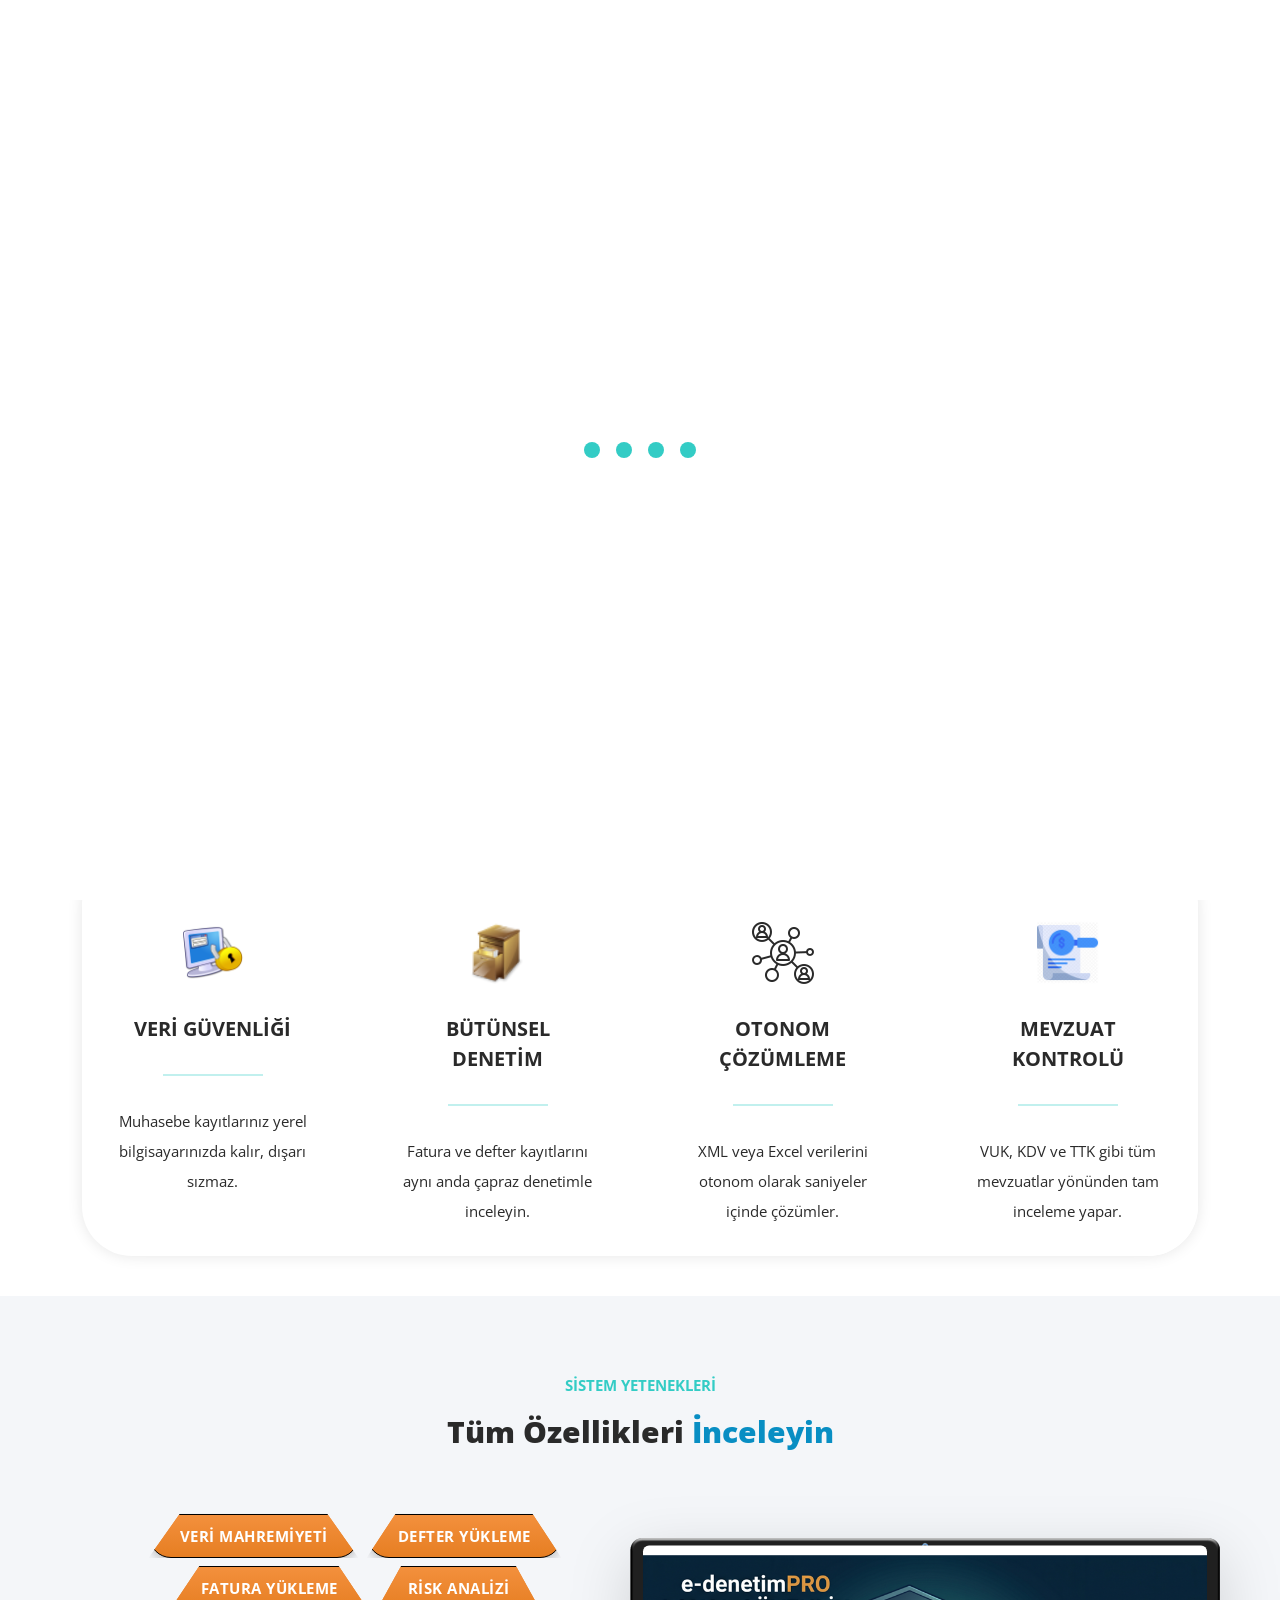
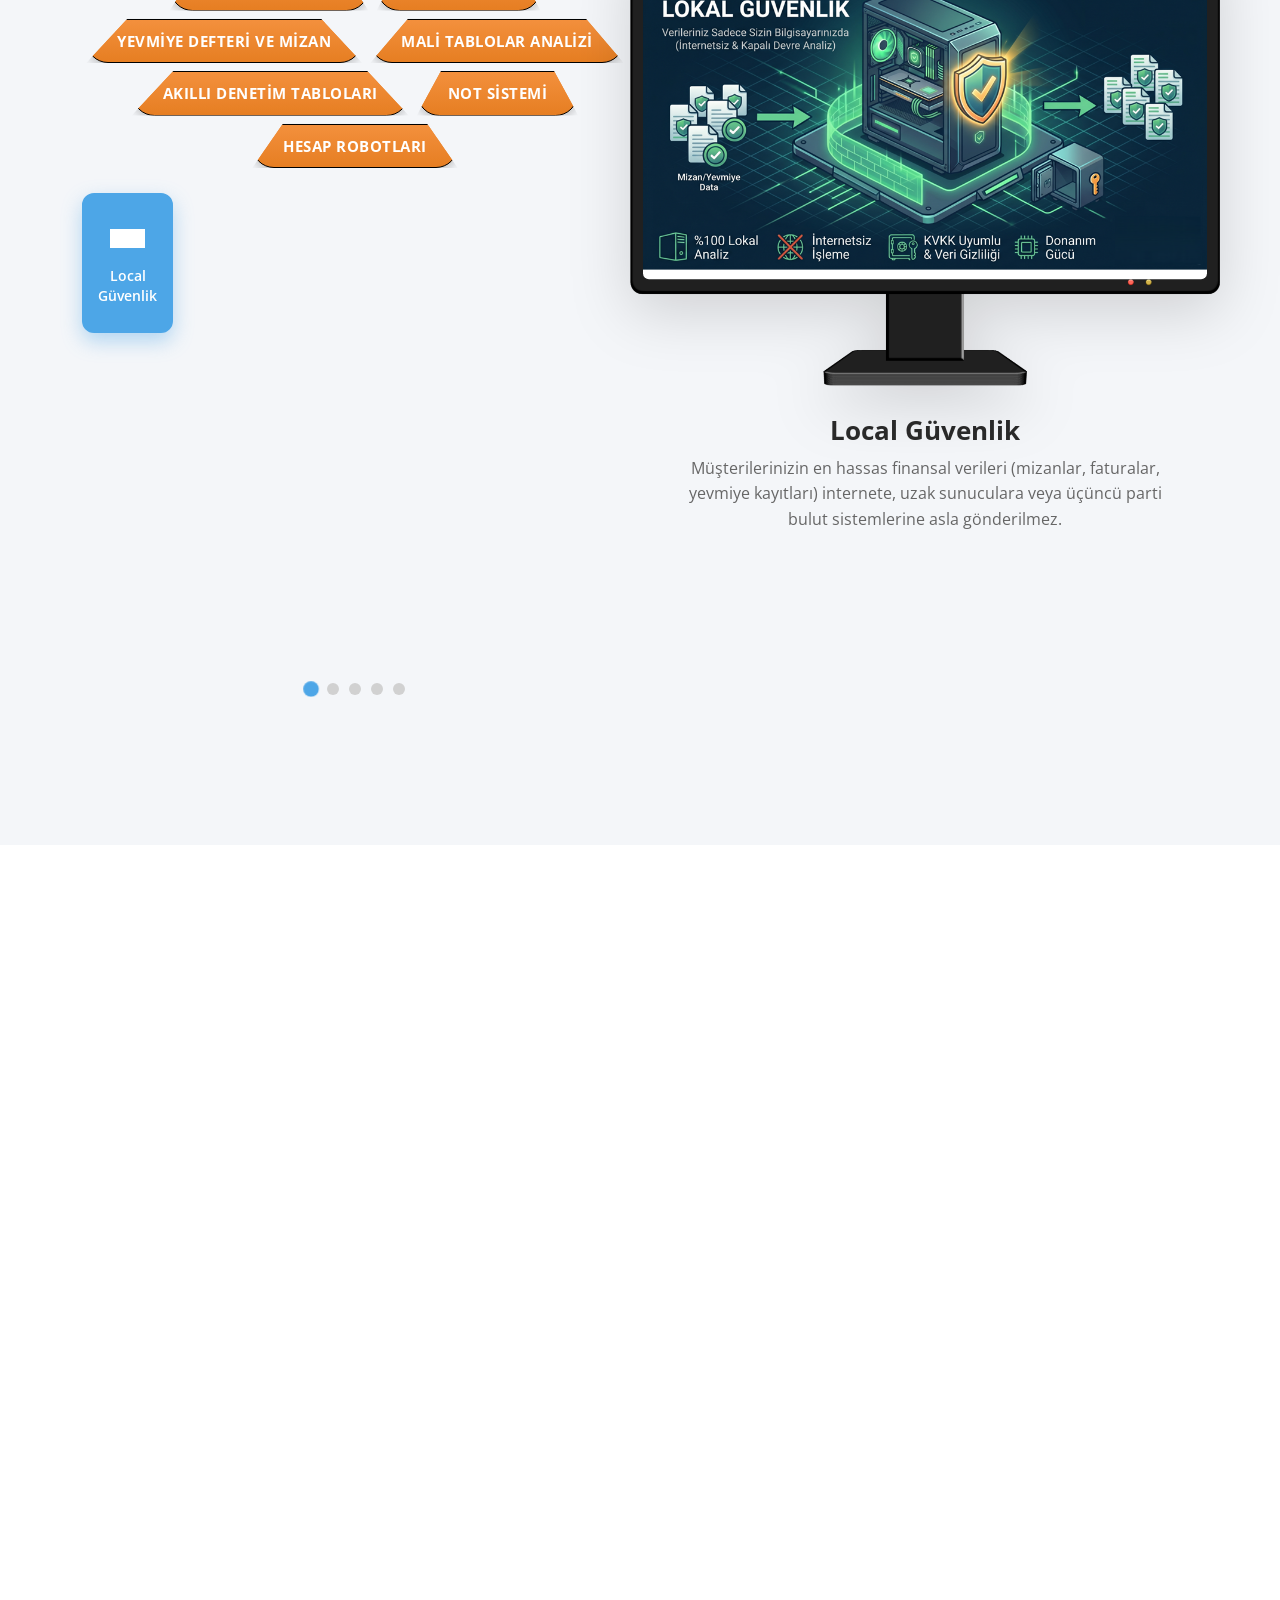
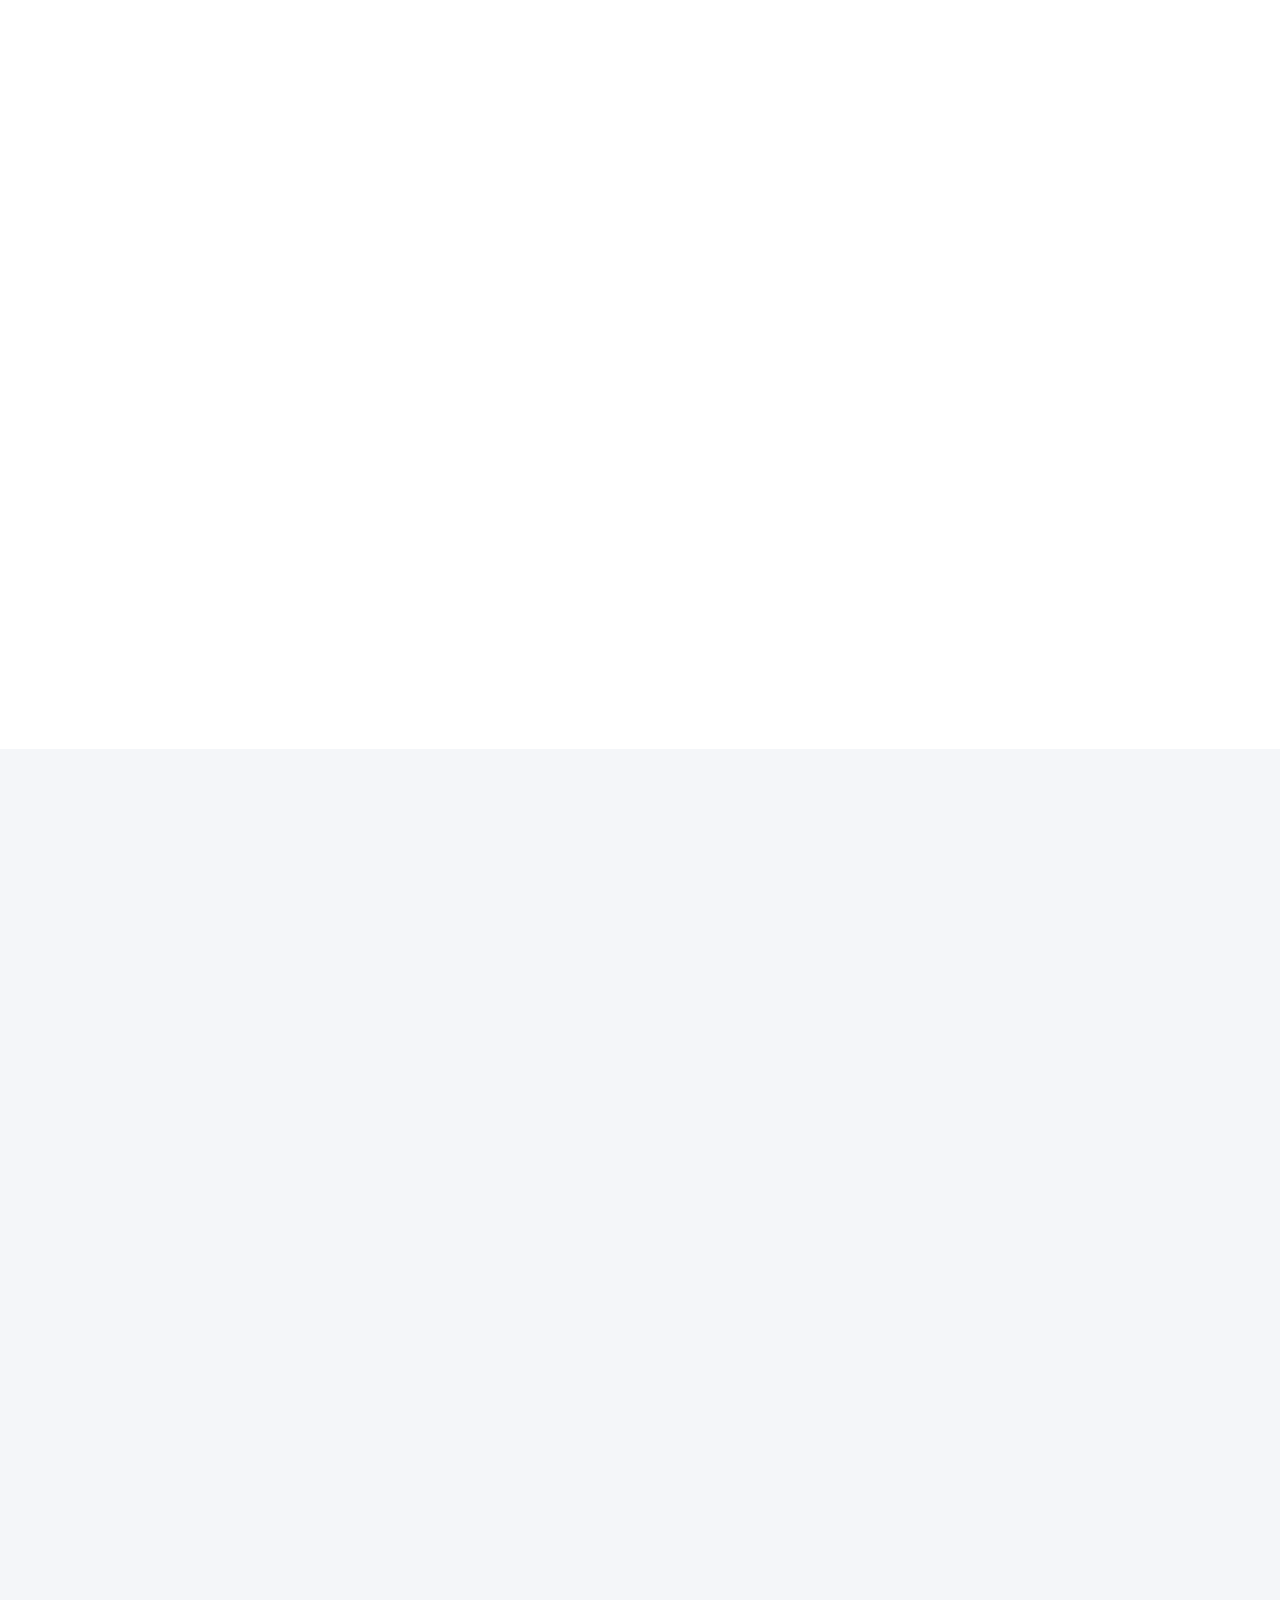
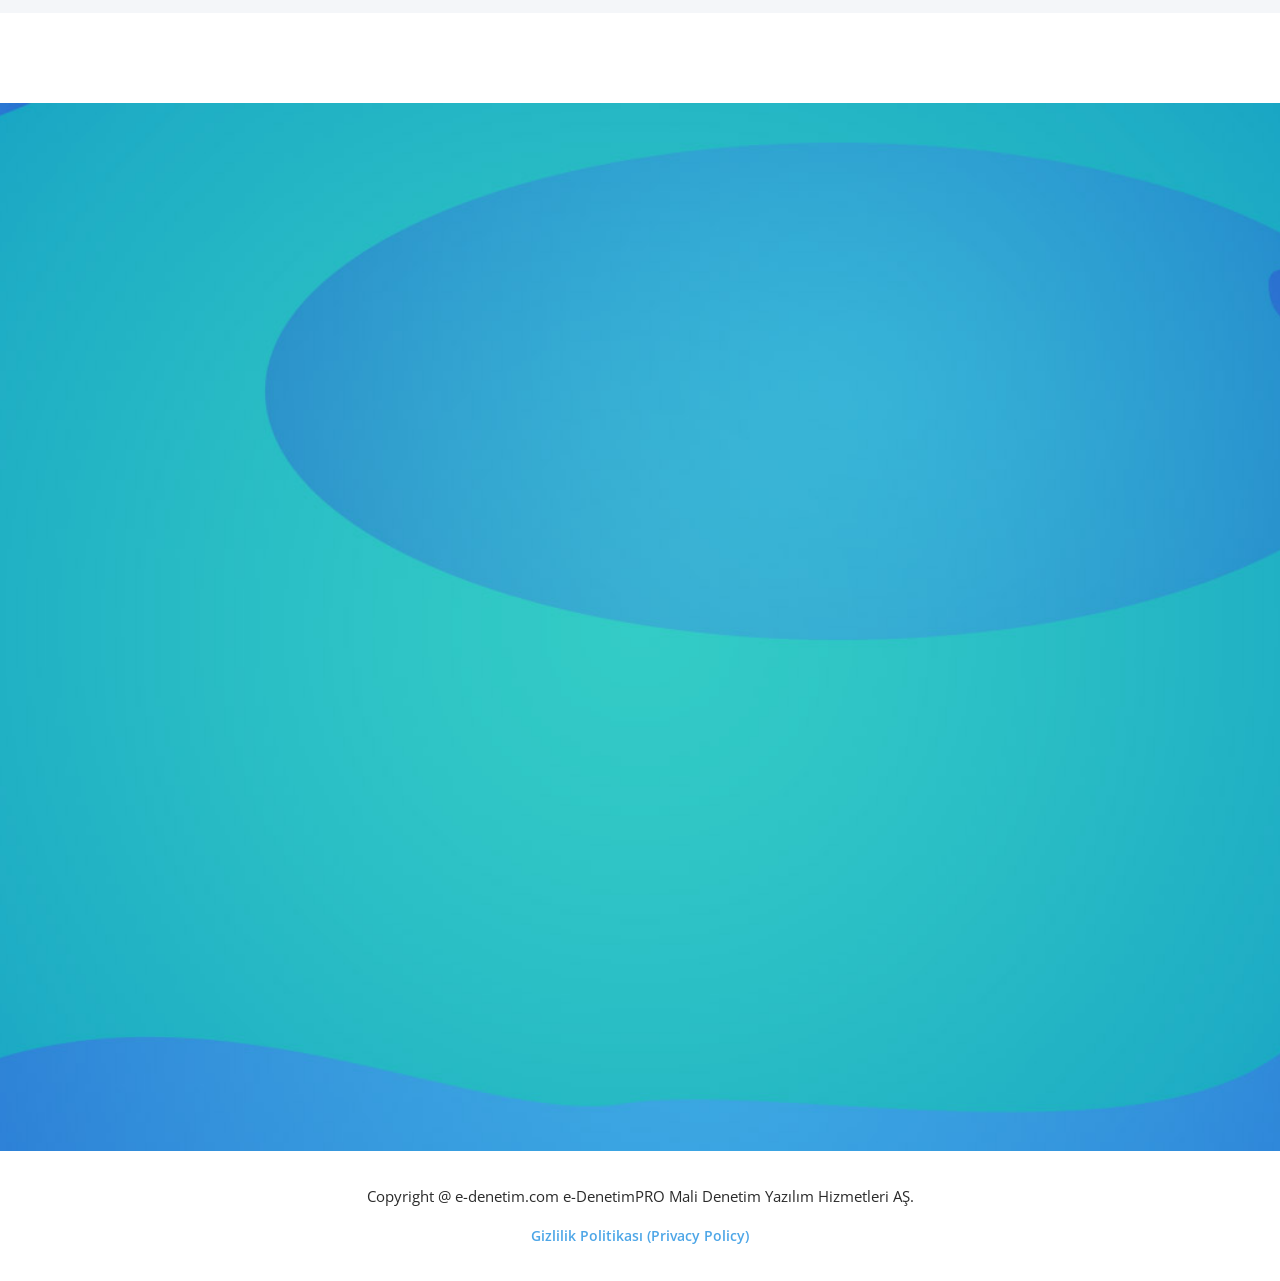
==== public/index.html @ ef2d0b10 "54454" ====
<!DOCTYPE html>

<html lang="tr">
<head>
<meta charset="utf-8"/>
<meta content="width=device-width, initial-scale=1, shrink-to-fit=no" name="viewport"/>
<meta content="" name="description"/>
<meta content="" name="author"/>
<link href="assets/images/icon.png" rel="icon" type="image/png"/>
<link href="https://fonts.gstatic.com" rel="preconnect"/>
<link href="https://fonts.googleapis.com/css2?family=Open+Sans:wght@300;400;600;700;800&amp;display=swap" rel="stylesheet"/>
<title>e-denetim.com : e-denetimPRO Mali Denetim Programı </title>
<link href="vendor/bootstrap/css/bootstrap.min.css" rel="stylesheet"/>
<link href="assets/css/fontawesome.css" rel="stylesheet"/>
<link href="assets/css/templatemo-seo-dream.css" rel="stylesheet"/>
<link href="assets/css/animated.css" rel="stylesheet"/>
<link href="assets/css/owl.css" rel="stylesheet"/>
<style>

    /* ==================================================
   FİYATLANDIRMA KARTLARI (PRICING) STİLLERİ
================================================== */
.pricing-card {
    background: #ffffff;
    border-radius: 40px 0 40px 0; /* Görseldeki gibi çapraz yuvarlama */
    padding: 50px 40px;
    position: relative;
    box-shadow: 0 15px 35px rgba(0,0,0,0.06);
    height: 100%;
}
.price-ribbon {
    position: absolute;
    right: -15px;
    top: 40px;
    color: #fff;
    padding: 15px 25px;
    font-size: 26px;
    font-weight: 800;
    border-radius: 10px 0 0 10px;
    box-shadow: 0 5px 15px rgba(0,0,0,0.2);
    text-align: center;
}
.price-ribbon::after {
    content: '';
    position: absolute;
    right: 0;
    bottom: -15px;
    border-top: 15px solid #a00;
    border-right: 15px solid transparent;
}
.red-ribbon { background-color: #e31837; }
.red-ribbon::after { border-top-color: #900000; }

.green-ribbon { background-color: #118c64; line-height: 1.2; padding: 12px 25px;}
.green-ribbon small { font-size: 13px; font-weight: normal; }
.green-ribbon::after { border-top-color: #0b5940; }

.plan-subtitle { font-weight: 800; font-size: 15px; margin-bottom: 8px; }
.red-text { color: #e31837; }
.green-text { color: #118c64; }
.plan-title { font-size: 22px; font-weight: 700; color: #2a2a2a; margin-bottom: 25px; }

.card-divider { border-top: 2px solid #f0f0f0; margin: 25px 0; }

.feature-list-price { list-style: none; padding: 0; margin: 0; }
.feature-list-price li { display: flex; align-items: center; margin-bottom: 18px; font-size: 15.5px; color: #444; font-weight: 500;}
.feature-list-price li i { margin-right: 15px; font-size: 20px; width: 25px; text-align: center;}
.icon-red { color: #e31837; }
.icon-green { color: #118c64; }

.plan-note { font-size: 13px; color: #777; line-height: 1.6; margin-bottom: 60px; }

.plan-button {
    position: absolute;
    bottom: 40px;
    left: -15px;
    color: #fff;
    padding: 15px 0;
    font-size: 16px;
    font-weight: 800;
    border-radius: 0 10px 10px 0;
    box-shadow: 0 5px 15px rgba(0,0,0,0.2);
    text-align: center;
    width: 65%;
    letter-spacing: 0.5px;
}
.plan-button::before {
    content: '';
    position: absolute;
    left: 0;
    top: -15px;
    border-bottom: 15px solid #900;
    border-left: 15px solid transparent;
}
.red-button { background-color: #e31837; }
.red-button::before { border-bottom-color: #900000; }
.green-button { background-color: #118c64; }
.green-button::before { border-bottom-color: #0b5940; }

        /* ==================================================
           1. DİKEY (KARTLI) BÖLÜM STİLLERİ
        ================================================== */
        .new-interactive-container {
            background-color: #f7f9fc;
            border-radius: 25px;
            padding: 60px 40px;
            margin-top: 30px;
            margin-bottom: 60px;
            box-shadow: inset 0 0 30px rgba(0,0,0,0.02);
        }
        .feature-list { display: flex; flex-direction: column; gap: 15px; min-height: 450px;}
        .feature-item {
            background-color: #ffffff;
            border-radius: 15px;
            padding: 15px 20px;
            display: flex;
            align-items: center;
            justify-content: space-between;
            cursor: pointer;
            transition: all 0.3s ease;
            border: 2px solid transparent;
            box-shadow: 0 4px 10px rgba(0,0,0,0.03);
        }
        .feature-item:hover, .feature-item.active {
            border-color: #4da6e7;
            background-color: #f0f8ff;
            transform: translateX(5px);
        }
        .feature-info { display: flex; align-items: center; gap: 15px; }
        .number-circle {
            width: 40px; height: 40px; border-radius: 50%;
            display: flex; align-items: center; justify-content: center;
            font-weight: 700; font-size: 16px; color: #ffffff; flex-shrink: 0;
            background-color: #4da6e7;
        }
        .feature-text h4 { font-size: 16px; font-weight: 600; color: #2a2a2a; margin: 0; }
        .arrow-icon { color: #b0b0b0; transition: color 0.3s ease; }
        .feature-item.active .arrow-icon { color: #4da6e7; }
        
        .new-display-panel {
            background-color: #ffffff; border-radius: 25px; padding: 40px;
            height: 100%; box-shadow: 0 10px 30px rgba(0,0,0,0.07);
            display: flex; flex-direction: column; gap: 20px;
        }
        .main-image-area {
            width: 100%; height: 300px; background-color: #f0f0f0; border-radius: 15px;
            display: flex; align-items: center; justify-content: center; overflow: hidden;
        }
        .main-image-area img { max-width: 100%; max-height: 100%; object-fit: contain; transition: opacity 0.3s ease; }
        .content-area h3 { font-size: 24px; font-weight: 700; color: #2a2a2a; margin-bottom: 12px; transition: opacity 0.3s ease;}
        .content-area p { color: #666; font-size: 15px; line-height: 1.7; transition: opacity 0.3s ease;}
        
        .testimonial-box {
            border-top: 2px solid #f8f8f8; padding-top: 20px; margin-top: auto;
            display: flex; align-items: flex-start; gap: 15px;
        }
        .testimonial-avatar {
            width: 45px; height: 45px; border-radius: 50%; background-color: #eee;
            display: flex; align-items: center; justify-content: center; flex-shrink: 0;
        }
        .testimonial-content p { font-size: 14px; font-style: italic; color: #555; margin-bottom: 5px; transition: opacity 0.3s ease;}
        .testimonial-meta { font-size: 12px; color: #999; transition: opacity 0.3s ease;}
        .testimonial-meta strong { color: #444; }

        .vert-pagination-container { display: flex; justify-content: center; gap: 8px; margin-top: 20px; }
        .page-dot-vert { width: 10px; height: 10px; border-radius: 50%; background-color: #d1d1d1; cursor: pointer; transition: 0.3s; }
        .page-dot-vert.active { background-color: #4da6e7; transform: scale(1.3); }
        
        .monitor-wrapper {
            position: relative;
            width: 100%;
            max-width: 1000px;
            margin: 0 auto;
            filter: drop-shadow(0 15px 25px rgba(0,0,0,0.15));
            
            /* BİLGİSAYARI BÜYÜTME AYARLARI */
            transform: scale(1.2); /* 1.0 orijinal boyuttur. 1.2 ise %20 daha büyük yapar. */
            transform-origin: top center; /* Büyümenin yukarıdan ve merkezden yapılmasını sağlar, böylece sağa sola kaymaz. */
        }


        /* ==================================================
           TAB (SEKME) SİSTEMİ STİLLERİ
        ================================================== */
        .grid-tabs-wrapper {
            display: flex;
            justify-content: center;
            gap: 8px;
            margin-bottom: 25px;
            flex-wrap: wrap;
        }
        .grid-tab-btn {
            /* Renk ve Gradyan: Görseldeki turuncu tonu */
            background: linear-gradient(to bottom, #f3903d, #e67e22); 
            color: #fff;
            
            /* Kenarlık ve Şekil */
            border: none;
            padding: 12px 30px;
            font-weight: 700;
            font-size: 15px;
            cursor: pointer;
            transition: all 0.3s ease;
            
            /* Tam Oval Yapı */
            border-radius: 100px; /* Çok yüksek değer tam oval yapar */
            clip-path: none;      /* Eski yamuk şeklini kaldırır */
            
            /* Gölge: Görseldeki derinlik hissi için */
            box-shadow: 0 4px 10px rgba(0, 0, 0, 0.2);
            
            min-width: 160px;
            outline: none;
            position: relative;
            text-transform: uppercase; /* Metinleri büyük harf yapar */
            letter-spacing: 0.5px;
        }

        /* Hover ve Aktif Durumu */
        .grid-tab-btn.active, .grid-tab-btn:hover {
            /* Aktif olduğunda mavi gradyan */
            background: linear-gradient(to bottom, #60b5f0, #4da6e7); 
            color: #fff;
            transform: translateY(-2px);
            box-shadow: 0 6px 15px rgba(77, 166, 231, 0.4);
            z-index: 2;
        }/* ==================================================
           TAB (SEKME) SİSTEMİ STİLLERİ
        ================================================== */
        .grid-tabs-wrapper {
            display: flex;
            justify-content: center;
            gap: 8px;
            margin-bottom: 25px;
            flex-wrap: wrap;
        }
        .grid-tab-btn {
            background-color: #e67e22; 
            color: #fff;
            border: 1px solid #000;
            padding: 10px 30px;
            font-weight: 700;
            font-size: 15px;
            cursor: pointer;
            transition: all 0.3s ease;
            clip-path: polygon(15% 0%, 85% 0%, 100% 100%, 0% 100%); 
            min-width: 140px;
            outline: none;
            position: relative;
        }
        .grid-tab-btn.active, .grid-tab-btn:hover {
            background-color: #4da6e7; 
            color: #fff;
            transform: translateY(-3px);
            border-color: #fff;
            z-index: 2;
        }
        
        /* ==================================================
           2. IZGARA (GRID) BÖLÜM STİLLERİ (3 SÜTUN - BİRBİRİNE YAKIN)
        ================================================== */
        .grid-features-section { background-color: #f4f6f9; padding: 80px 0; margin-top: 40px; }
        .grid-container-left {
            display: grid; 
            grid-template-columns: repeat(3, 1fr); 
            
            /* BOŞLUKLARI AYRI AYRI KONTROL EDİYORUZ: */
            row-gap: 20px;    /* Alt-üst (satır) boşluğu */
            column-gap: 0px; /* Yan yana (sütun) boşluğu -> Farkı gör diye 30px yaptım */
            
            min-height: 380px; 
            align-content: start;
        }
        .grid-box-item {
            background-color: #ffffff; 
            border-radius: 12px; 
            padding: 15px 10px; /* İç boşluklar: üst-alt 15px, sağ-sol 10px */
            text-align: center; 
            cursor: pointer; 
            display: flex; 
            flex-direction: column; 
            align-items: center; 
            justify-content: center; 
            border: 2px solid transparent; 
            box-shadow: 0 4px 10px rgba(0,0,0,0.03); 
            transition: all 0.3s ease; 
            
            /* KUTU YÜKSEKLİĞİ (Mevcut değer 120px) */
            height: 140px; /* Daha uzun kutular için 140px veya 150px yapabilirsin */
        }
        .grid-box-item:hover { transform: translateY(-5px); box-shadow: 0 8px 20px rgba(0,0,0,0.08); border-color: #4da6e7; }
        .grid-box-item.active { background-color: #4da6e7; color: #ffffff; border-color: #4da6e7; box-shadow: 0 8px 20px rgba(77, 166, 231, 0.4); }
        .grid-box-item img { width: 35px; height: 35px; object-fit: contain; margin-bottom: 10px; transition: filter 0.3s ease; }
        .grid-box-item.active img { filter: brightness(0) invert(1); }
        .grid-box-item h4 { font-size: 14px; font-weight: 600; margin: 0; color: #2a2a2a; transition: color 0.3s ease; line-height: 1.4; }
        .grid-box-item.active h4 { color: #ffffff; }

        .grid-pagination-container { display: flex; justify-content: center; gap: 10px; margin-top: 30px; }
        .page-dot-grid { width: 12px; height: 12px; border-radius: 50%; background-color: #d1d1d1; cursor: pointer; transition: 0.3s; }
        .page-dot-grid.active { background-color: #4da6e7; transform: scale(1.3); }

        /* ==================================================
           SABİT MONİTÖR ÇERÇEVESİ STİLLERİ (BÜYÜTÜLDÜ VE ORTALANDI)
        ================================================== */
        .display-panel-right-container {
            display: flex; 
            flex-direction: column; 
            gap: 20px; 
            height: 100%; 
            justify-content: flex-start; 
            align-items: center;
            /* Monitörü ve yazıyı yukarı taşımak için eksi değer kullanıyoruz */
            margin-top: -80px; 
        }
        .monitor-frame {
            width: 100%;
            height: auto;
            display: block;
            position: relative;
            z-index: 1; 
            pointer-events: none; /* DÜZELTME: Çerçevenin şeffaf kısmının tıklamayı bloke etmesini önler */
        }
        
        .monitor-screen {
            position: absolute;
            z-index: 5; /* DÜZELTME: Resmin üstte kalmasını garantiler */
            /* Monitör çerçevesindeki beyaz ekranın konumları */
            top: 17%; 
            left: 7%; 
            right: 7%; 
            bottom: 32%; 
            background-color: #fff;
            border-radius: 5px;
            
            /* İÇ RESMİ KÜÇÜLTME VE ORTALAMA AYARLARI */
            box-sizing: border-box;
            padding: 0; /* DÜZELTME: '0,01%' css hatasına yol açtığı için 0 yapıldı (iç boşluk isterseniz 5% vs yazabilirsiniz) */
            display: flex;
            align-items: center;
            justify-content: center;
            overflow: hidden;
            pointer-events: auto; /* DÜZELTME: Tıklanabilirliği aktif eder */
        }
        
        .monitor-screen img {
            max-width: 100%;
            max-height: 100%;
            object-fit: contain; 
            object-position: center;
            transition: opacity 0.3s ease;
        }

        /* ==================================================
           LIGHTBOX (RESİM BÜYÜTME) STİLLERİ - KESİN ÇÖZÜM
        ================================================== */
        /* Sadece resmin değil, monitördeki tüm ekranın tıklanabilir olmasını sağlar */
        .monitor-screen {
            cursor: zoom-in !important;
            pointer-events: auto !important; 
        }
        
        .monitor-screen img {
            pointer-events: none; /* Tıklamayı direkt ekran algılasın */
        }

        .lightbox-overlay {
            display: none !important; /* Başlangıçta kesin gizli */
            position: fixed !important;
            top: 0 !important;
            left: 0 !important;
            right: 0 !important;
            bottom: 0 !important;
            width: 100vw !important; /* Tam ekran genişliği */
            height: 100vh !important; /* Tam ekran yüksekliği */
            background-color: rgba(0, 0, 0, 0.95) !important; 
            z-index: 2147483647 !important; /* Sayfadaki her şeyin en üstüne çıkartır */
            align-items: center !important;
            justify-content: center !important;
            margin: 0 !important;
            padding: 0 !important;
            opacity: 0;
            transition: opacity 0.3s ease;
            cursor: zoom-out;
        }

        .lightbox-overlay img {
            max-width: 90vw !important;
            max-height: 90vh !important;
            border-radius: 10px;
            box-shadow: 0 10px 50px rgba(0,0,0,0.8);
            transform: scale(0.8);
            transition: transform 0.3s ease;
            object-fit: contain !important;
        }

        .lightbox-overlay.show {
            opacity: 1;
        }
        
        .lightbox-overlay.show img {
            transform: scale(1);
        }

        .lightbox-close {
            position: absolute !important;
            top: 30px !important;
            right: 40px !important;
            color: #ffffff !important;
            font-size: 60px !important;
            line-height: 1 !important;
            font-weight: normal !important;
            cursor: pointer !important;
            z-index: 2147483647 !important;
        }
        
        .lightbox-close:hover {
            color: #4da6e7 !important;
        }
        
        .display-panel-right-text { text-align: center; padding: 0 15px; margin-top: 15px; }
        .display-panel-right-text h3 { font-size: 26px; font-weight: 700; color: #2a2a2a; margin-bottom: 10px; transition: opacity 0.3s ease; }
        .display-panel-right-text p { font-size: 16px; color: #666; line-height: 1.6; transition: opacity 0.3s ease; }
    
        /* ==================================================
           HAKKIMIZDA POP-UP ÖZEL STİLLERİ
        ================================================== */
        .about-modal .modal-content {
            border-radius: 24px;
            border: none;
            box-shadow: 0 20px 50px rgba(0,0,0,0.15);
            background: #ffffff;
            overflow: hidden;
        }
        .about-modal .modal-header {
            background: linear-gradient(135deg, #4da6e7, #2b7cb7);
            color: #fff;
            border-bottom: none;
            padding: 35px 40px;
            position: relative;
        }
        .about-modal .modal-title {
            font-weight: 800;
            font-size: 24px;
            line-height: 1.4;
        }
        .about-modal .modal-body {
            padding: 40px;
        }
        .about-story-box {
            font-size: 15.5px;
            line-height: 1.8;
            color: #4a4a4a;
            margin-bottom: 30px;
        }
        .about-vision-box {
            background: rgba(77, 166, 231, 0.05);
            border-left: 5px solid #4da6e7;
            padding: 25px;
            border-radius: 4px 16px 16px 4px;
            margin-bottom: 35px;
        }
        .about-vision-box h4 {
            font-size: 18px;
            font-weight: 700;
            color: #2b7cb7;
            margin-bottom: 12px;
            letter-spacing: 0.5px;
        }
        .about-diff-card {
            background: #ffffff;
            border: 1px solid #eef2f6;
            border-radius: 16px;
            padding: 25px 20px;
            height: 100%;
            transition: all 0.3s ease;
            box-shadow: 0 4px 12px rgba(0,0,0,0.02);
        }
        .about-diff-card:hover {
            transform: translateY(-5px);
            box-shadow: 0 12px 24px rgba(77, 166, 231, 0.1);
            border-color: #4da6e7;
        }
        .about-diff-card .icon-wrap {
            width: 50px;
            height: 50px;
            background: #eef7ff;
            color: #4da6e7;
            border-radius: 50%;
            display: flex;
            align-items: center;
            justify-content: center;
            margin-bottom: 20px;
            font-size: 20px;
            transition: all 0.3s ease;
        }
        .about-diff-card:hover .icon-wrap {
            background: #4da6e7;
            color: #ffffff;
        }
        .about-diff-card h5 {
            font-size: 16px;
            font-weight: 700;
            color: #2a2a2a;
            margin-bottom: 12px;
        }
        .about-diff-card p {
            font-size: 14px;
            line-height: 1.6;
            color: #666;
            margin: 0;
        }
        .about-promise-box {
            background: linear-gradient(135deg, #fffaf5, #fdf3e7);
            border: 1px dashed #e67e22;
            border-radius: 18px;
            padding: 30px;
            margin-top: 40px;
            text-align: center;
            position: relative;
        }
        .about-promise-box h4 {
            font-size: 19px;
            font-weight: 700;
            color: #e67e22;
            margin-bottom: 15px;
        }
        .about-promise-box p {
            font-size: 15px;
            line-height: 1.7;
            color: #333;
            margin: 0;
            font-style: italic;
            font-weight: 500;
        }
    
    
    </style>
</head>
<body>
<div class="lightbox-overlay" id="imageLightbox" onclick="closeLightbox()">
<span class="lightbox-close">×</span>
<img alt="Büyük Görsel" id="lightboxImage" src=""/>
</div>
<div class="js-preloader" id="js-preloader">
<div class="preloader-inner">
<span class="dot"></span>
<div class="dots"><span></span><span></span><span></span></div>
</div>
</div>
<header class="header-area header-sticky wow slideInDown" data-wow-delay="0s" data-wow-duration="0.75s" id="site_ust_menu">
<div class="container">
<div class="row">
<div class="col-12">
<nav class="main-nav">
<a class="logo" href="index.html"><h4>e-denetimPRO</h4></a>
<ul class="nav">
<li class="scroll-to-section"><a class="active" href="#top">ANA SAYFA</a></li>
<li class="scroll-to-section"><a href="#grid-ozellikler">ÖZELLİKLER </a></li>
<li class="scroll-to-section"><a href="#fiyatlar">ÜCRETLENDİRME</a></li>
<li><a data-bs-target="#aboutModal" data-bs-toggle="modal" href="javascript:void(0)">HAKKIMIZDA</a></li>
<li class="scroll-to-section"><a href="#contact">İLETİŞİM</a></li>
<li><div class="main-blue-button"><a href="https://hesabim.e-denetim.com/web-register" target="_blank">ÜYELİK</a></div></li>
</ul>
<a class="menu-trigger"><span>Menu</span></a>
</nav>
</div>
</div>
</div>
</header>
<div class="main-banner wow fadeIn" data-wow-delay="0.5s" data-wow-duration="1s" id="top">
<div class="container">
<div class="row">
<div class="col-lg-12">
<div class="row">
<div class="col-lg-6 align-self-center">
<div class="left-content header-text wow fadeInLeft" data-wow-delay="1s" data-wow-duration="1s">
<div class="row">
<div class="col-lg-4 col-sm-4"><div class="info-stat"><h6>Yapay Zeka Destekli</h6><h4>e-Defer, e-fatura Denetim Uygulaması.</h4></div></div>
<div class="col-lg-4 col-sm-4"><div class="info-stat"><h6>Vergi Mahremiyeti</h6><h4>Muhasebe kayıtlarınız yerel bilgisayarınızda kalır.</h4></div></div>
<div class="col-lg-4 col-sm-4"><div class="info-stat"><h6>Üstün Denetim Yeteneği</h6><h4>20 Yıllık Denetim ve Yazılım Tecrübesi Birleşti.</h4></div></div>
<div class="col-lg-12"><h2>e-denetimPRO</h2></div>
<div class="col-lg-12"><div class="main-green-button scroll-to-section"><a href="https://hesabim.e-denetim.com/web-register">DEMO TALEP ET</a></div></div>
</div>
</div>
</div>
<div class="col-lg-6">
<div class="right-image wow fadeInRight" data-wow-delay="0.5s" data-wow-duration="1s">
<img alt="" src="assets/images/banner-right-image.png"/>
</div>
</div>
</div>
</div>
</div>
</div>
</div>
<div class="features section" id="features">
<div class="container">
<div class="row">
<div class="col-lg-12">
<div class="features-content" style="background-image: none !important;">
<div class="row">
<div class="col-lg-3">
<div class="features-item first-feature wow fadeInUp" data-wow-delay="0s" data-wow-duration="1s" style="background-image: url('assets/images/Data_management_Icon_32.png') !important; background-size: contain; background-repeat: no-repeat; background-position: center;">
<div class="first-number number"><h6>01</h6></div>
<div class="icon" style="background-image: url('assets/images/System_Security_2_Icon_256.png') !important; background-size: contain; background-repeat: no-repeat; background-position: center;"></div>
<h4>VERİ GÜVENLİĞİ</h4>
<div class="line-dec"></div>
<p>Muhasebe kayıtlarınız yerel bilgisayarınızda kalır, dışarı sızmaz.</p>
</div>
</div>
<div class="col-lg-3">
<div class="features-item second-feature wow fadeInUp" data-wow-delay="0.2s" data-wow-duration="1s">
<div class="second-number number"><h6>02</h6></div>
<div class="icon" style="background-image: url('assets/images/Data_management_Icon_48.png') !important; background-size: contain; background-repeat: no-repeat; background-position: center;"></div>
<h4>BÜTÜNSEL DENETİM</h4>
<div class="line-dec"></div>
<p>Fatura ve defter kayıtlarını aynı anda çapraz denetimle inceleyin.</p>
</div>
</div>
<div class="col-lg-3">
<div class="features-item first-feature wow fadeInUp" data-wow-delay="0.4s" data-wow-duration="1s">
<div class="third-number number"><h6>03</h6></div>
<div class="icon" style="background-image: url('assets/images/features-icon-black-01.png') !important; background-size: contain; background-repeat: no-repeat; background-position: center;"></div>
<h4>OTONOM ÇÖZÜMLEME</h4>
<div class="line-dec"></div>
<p>XML veya Excel verilerini otonom olarak saniyeler içinde çözümler.</p>
</div>
</div>
<div class="col-lg-3">
<div class="features-item second-feature last-features-item wow fadeInUp" data-wow-delay="0.6s" data-wow-duration="1s">
<div class="fourth-number number"><h6>04</h6></div>
<div class="icon" style="background-image: url('assets/images/finance_1.png') !important; background-size: contain; background-repeat: no-repeat; background-position: center;"></div>
<h4>MEVZUAT KONTROLÜ</h4>
<div class="line-dec"></div>
<p>VUK, KDV ve TTK gibi tüm mevzuatlar yönünden tam inceleme yapar.</p>
</div>
</div>
</div>
</div>
</div>
</div>
</div>
</div>
<div class="about-us section d-none" id="about">
<div class="container">
<div class="row">
<div class="col-lg-6">
<div class="left-image wow fadeInLeft" data-wow-delay="0.5s" data-wow-duration="1s">
<img alt="" src="assets/images/about-left-image.png"/>
</div>
</div>
<div class="col-lg-6 align-self-center wow fadeInRight" data-wow-delay="0.5s" data-wow-duration="1s">
<div class="section-heading">
<h6>SİZE NE KAZANDIRIR?</h6>
<h2><em> e-denetimPRO</em> nitelikli iş gücü kazanımının yanında maliyet ve zaman tasarrufu oluşturur.<span></span></h2>
</div>
<div class="row">
<div class="col-lg-4 col-sm-4"><div class="about-item"><h4>1250+</h4><h6>Denetim Senaryosu</h6></div></div>
<div class="col-lg-4 col-sm-4"><div class="about-item"><h4>40+</h4><h6>Akıllı Tablo</h6></div></div>
<div class="col-lg-4 col-sm-4"><div class="about-item"><h4>%90+</h4><h6>Zaman Tasarrufu</h6></div></div>
</div>
<p>20 yıllık tecrübenin ürünü olan bu sistem, veri süzme ve görselleştirme yeteneğiyle profesyonellerin bir numaralı tercihidir.</p>
</div>
</div>
</div>
</div>
<div class="section grid-features-section" id="grid-ozellikler">
<div class="container">
<div class="section-heading text-center wow bounceIn" data-wow-delay="0.1s">
<h6>SİSTEM YETENEKLERİ</h6>
<h2>Tüm Özellikleri <span>İnceleyin</span></h2>
</div>
<div class="row wow fadeInUp" data-wow-delay="0.2s" data-wow-duration="1s">
<div class="col-lg-6">
<div class="grid-tabs-wrapper" id="gridTabsContainer"><button class="grid-tab-btn" data-tab="tab_1778786428" onclick="filterGridTabs('tab_1778786428')">VERİ MAHREMİYETİ</button><button class="grid-tab-btn" data-tab="tab_1778846159_0" onclick="filterGridTabs('tab_1778846159_0')">DEFTER YÜKLEME</button><button class="grid-tab-btn" data-tab="tab_1778846159_1" onclick="filterGridTabs('tab_1778846159_1')">FATURA YÜKLEME</button><button class="grid-tab-btn" data-tab="tab_1778786349" onclick="filterGridTabs('tab_1778786349')">RİSK ANALİZİ</button><button class="grid-tab-btn" data-tab="tab_1778865553_0" onclick="filterGridTabs('tab_1778865553_0')">YEVMİYE DEFTERİ VE MİZAN </button><button class="grid-tab-btn" data-tab="tab_1778872903_0" onclick="filterGridTabs('tab_1778872903_0')">MALİ TABLOLAR ANALİZİ</button><button class="grid-tab-btn" data-tab="tab_1778876172_0" onclick="filterGridTabs('tab_1778876172_0')">AKILLI DENETİM TABLOLARI</button><button class="grid-tab-btn" data-tab="tab_1778885238_0" onclick="filterGridTabs('tab_1778885238_0')">NOT SİSTEMİ</button><button class="grid-tab-btn" data-tab="tab_1778885765_0" onclick="filterGridTabs('tab_1778885765_0')">HESAP ROBOTLARI</button></div>
<div class="grid-container-left" id="gridFeatureList">
<div class="grid-box-item active grid-item" data-desc="Müşterilerinizin en hassas finansal verileri (mizanlar, faturalar, yevmiye kayıtları) internete, uzak sunuculara veya üçüncü parti bulut sistemlerine asla gönderilmez." data-image="assets/images/vergiguvenligi.png" data-tab="tab_1778786428" data-title="Local Güvenlik" onclick="updateGridPanel(this)">
<img alt="icon" src="assets/images/vergiguvenligi.png"/><h4>Local Güvenlik</h4>
</div><div class="grid-box-item active grid-item" data-desc='Bulut tabanlı sistemlerin en büyük sorunu olan "sunucu yavaşlaması", "bağlantı kopması" veya "sisteme bakım yapılıyor" gibi can sıkıcı kesintileri unutun. e-denetimPRO, doğrudan bilgisayarınızın yerel donanım (CPU ve RAM) gücünü kullanarak çalışır. İnternetiniz kopsa dahi, gigabaytlarca büyüklükteki defter verilerini ışık hızında ve sıfır gecikmeyle işlemeye devam edersiniz.' data-image="assets/images/vergiguvenligiinternet.png" data-tab="tab_1778786428" data-title="İnternet Bağımlılığı Yok" onclick="updateGridPanel(this)">
<img alt="icon" src="assets/images/vergiguvenligiinternet.png"/><h4>İnternet Bağımlılığı Yok</h4>
</div>
<div class="grid-box-item grid-item" data-desc="Tam yetki, verinizin kaderine sadece sizin karar vermeniz demektir. Hangi uygulamanın, ne kadar süreyle ve hangi amaçla verinize erişeceğini siz belirlersiniz." data-image="assets/images/vergiguvenligikontrol.png" data-tab="tab_1778786428" data-title="Tam Yetki ve Fiziksel Kontrol" onclick="updateGridPanel(this)">
<img alt="icon" src="assets/images/vergiguvenligikontrol.png"/><h4>Tam Yetki ve Fiziksel Kontrol</h4>
</div>
<div class="grid-box-item grid-item" data-desc="Yevmiye defterilerini .XML formatının yanında Logo, Zirve, Mikro vs. fark etmeksizin tüm excel defterlerinizi saniyeler içinde sisteme entegre edin.Mükellef ve Defter Seç menüsünden bir firma seçilir. Ardından Yeni Yükle (.xml/.xls) veya Yeni Fatura Yükle (XML/Zip) ekranına gelinerek büyük boyutlu bir dosya sürükle-bırak yöntemiyle sisteme yüklenir." data-image="assets/images/veriyukleme.png" data-tab="tab_1778846159_0" data-title=".xlsx ve .XML Desteği" onclick="updateGridPanel(this)">
<img alt="icon" src="assets/images/veriyukleme.png"/><h4>.xlsx ve .XML Desteği</h4>
</div>
<div class="grid-box-item grid-item" data-desc=".zip veya .xml e-faturalarınızı yükleyip analiz edebilrsiniz." data-image="assets/images/5-FaturaYukle.png" data-tab="tab_1778846159_1" data-title="e-Fatura Yükleme" onclick="updateGridPanel(this)">
<img alt="icon" src="assets/images/5-FaturaYukle.png"/><h4>e-Fatura Yükleme</h4>
</div>
<div class="grid-box-item grid-item" data-desc="Tüm e-faturalar üzerinde ayrıntılı arama ve analiz işlemi yapılıp excell olarak kaydedebilirsiniz." data-image="assets/images/6-FaturaAnliz.png" data-tab="tab_1778846159_1" data-title="Fatura Listeleme" onclick="updateGridPanel(this)">
<img alt="icon" src="assets/images/6-FaturaAnliz.png"/><h4>Fatura Listeleme</h4>
</div>
<div class="grid-box-item grid-item" data-desc="Analiz etmek istediğiniz defter parçalarını Aylık-3 Aylık veya Yıllık olarak yükleyebilirsiniz." data-image="assets/images/4-DefterYukle.png" data-tab="tab_1778846159_0" data-title="Aylık-3 Aylık-Yıllık Defter Yükleme" onclick="updateGridPanel(this)">
<img alt="icon" src="assets/images/4-DefterYukle.png"/><h4>Aylık-3 Aylık-Yıllık Defter Yükleme</h4>
</div>
<div class="grid-box-item grid-item" data-desc="Veriler bilgisayarınızda saklanacağı için sınırsız defter yükleyebilirsiniz..." data-image="assets/images/3-DefterYukle.png" data-tab="tab_1778846159_0" data-title="Sınırsız Defter Yükleme" onclick="updateGridPanel(this)">
<img alt="icon" src="assets/images/3-DefterYukle.png"/><h4>Sınırsız Defter Yükleme</h4>
</div>
<div class="grid-box-item grid-item" data-desc="e-Faturalarını GİB formatında görüntüleyebilirsiniz." data-image="assets/images/6a-FaturaDetay.png" data-tab="tab_1778846159_1" data-title="e-Fatura Görüntüleme" onclick="updateGridPanel(this)">
<img alt="icon" src="assets/images/6a-FaturaDetay.png"/><h4>e-Fatura Görüntüleme</h4>
</div>
<div class="grid-box-item grid-item" data-desc="1250+ vergi risk senaryosuyla tüm defteri yapay zeka destekli denetim motoru ile sınırsız denetleyebilirsiniz. " data-image="assets/images/7-RiskEkran.png" data-tab="tab_1778786349" data-title="Otonom Risk Denetimi" onclick="updateGridPanel(this)">
<img alt="icon" src="assets/images/7-RiskEkran.png"/><h4>Otonom Risk Denetimi</h4>
</div>
<div class="grid-box-item grid-item" data-desc="Denetim  tekniğine göre ilgili kategoriyi seçerek farklı inceleme yapabilirsiniz." data-image="assets/images/8-DenetimBaslat.png" data-tab="tab_1778786349" data-title="Teknik Risk Denetimleri" onclick="updateGridPanel(this)">
<img alt="icon" src="assets/images/8-DenetimBaslat.png"/><h4>Teknik Risk Denetimleri</h4>
</div>
<div class="grid-box-item grid-item" data-desc="Oluşturulan risk kalemlerini otomatik Yevmiye Fişi ve Fatura görüntülemeleriyle ayrıntılı analiz et." data-image="assets/images/riskdetay.png" data-tab="tab_1778786349" data-title="Riskleri Manuel İncele" onclick="updateGridPanel(this)">
<img alt="icon" src="assets/images/riskdetay.png"/><h4>Riskleri Manuel İncele</h4>
</div>
<div class="grid-box-item grid-item" data-desc="Her bir riski kendi grubunda sol menü de toplayarak iinteraktif inceleme yapılabilir." data-image="assets/images/risksolmenu.png" data-tab="tab_1778786349" data-title="Riskleri Gruplara Göre İnceleme " onclick="updateGridPanel(this)">
<img alt="icon" src="assets/images/risksolmenu.png"/><h4>Riskleri Gruplara Göre İnceleme</h4>
</div>
<div class="grid-box-item grid-item" data-desc="Bir defteri değişiklik yaptıktan sonraki versiyonlarını da yükleyip sınırsız analiz edebilirsiniz." data-image="assets/images/riskanaliz.png" data-tab="tab_1778786349" data-title="Sınırsız Denetim Yetkisi" onclick="updateGridPanel(this)">
<img alt="icon" src="assets/images/riskanaliz.png"/><h4>Sınırsız Denetim Yetkisi</h4>
</div>
<div class="grid-box-item grid-item" data-desc="Yapılan analizde denetçi bakış açısı ve mevzuat açıklamaları ile desteklenmiştir." data-image="assets/images/riskaciklama.png" data-tab="tab_1778786349" data-title="Mevzuat Öneri Sistemi" onclick="updateGridPanel(this)">
<img alt="icon" src="assets/images/riskaciklama.png"/><h4>Mevzuat Öneri Sistemi</h4>
</div>
<div class="grid-box-item grid-item" data-desc="Yüklenmiş olan Yevmiye defterine kelime veya rakam olarak gelişmiş arama ve süzme yeteneği kazandırılmıştır. Veriler excele aktarılabilir." data-image="assets/images/10-YevmiyeDefteri.png" data-tab="tab_1778865553_0" data-title="Gelişmiş Arama Süzme" onclick="updateGridPanel(this)">
<img alt="icon" src="assets/images/10-YevmiyeDefteri.png"/><h4>Gelişmiş Arama Süzme</h4>
</div>
<div class="grid-box-item grid-item" data-desc="Yevmiye Defterini çeyrek dönemlere ayırıp, hesap ve muavin kodu bazında süzme ve sorgulama işlemleri hızlıca yapılabilir. İlgili Fiş ayrıntısı veya kayıtlı Fatura bir tıkla açılıp incelenebilir. " data-image="assets/images/10-YevmiyeDefteri2.png" data-tab="tab_1778865553_0" data-title=" Manuel Analiz" onclick="updateGridPanel(this)">
<img alt="icon" src="assets/images/10-YevmiyeDefteri2.png"/><h4>Manuel Analiz</h4>
</div>
<div class="grid-box-item grid-item" data-desc="Mizana bakış açınızı tamamen değiştiriyoruz. Gelişmiş süzme işlemleriyle hesap frekanslarını ve bakiyelerini analiz edin. Şüpheli bir bakiye mi gördünüz? Çift tıklayın; defter kaydı ve faturanın orijinal görüntüsü anında karşınızda. Aylık, 3 aylık ve yıllık mali tablolarınızı otomatik grafiklerle, yatay ve dikey analizlerle tek tuşla yorumlayın." data-image="assets/images/11a-MizanAnaliz.png" data-tab="tab_1778865553_0" data-title="İnteraktif Mizan-1" onclick="updateGridPanel(this)">
<img alt="icon" src="assets/images/11a-MizanAnaliz.png"/><h4>İnteraktif Mizan-1</h4>
</div>
<div class="grid-box-item grid-item" data-desc="Mizana bakış açınızı tamamen değiştiriyoruz. Gelişmiş süzme işlemleriyle hesap frekanslarını ve bakiyelerini analiz edin. Şüpheli bir bakiye mi gördünüz? Çift tıklayın; defter kaydı ve faturanın orijinal görüntüsü anında karşınızda. Aylık, 3 aylık ve yıllık mali tablolarınızı otomatik grafiklerle, yatay ve dikey analizlerle tek tuşla yorumlayın." data-image="assets/images/11b-MizanAnaliz.png" data-tab="tab_1778865553_0" data-title="İnteraktif Mizan-2" onclick="updateGridPanel(this)">
<img alt="icon" src="assets/images/11b-MizanAnaliz.png"/><h4>İnteraktif Mizan-2</h4>
</div>
<div class="grid-box-item grid-item" data-desc="Mizana bakış açınızı tamamen değiştiriyoruz. Gelişmiş süzme işlemleriyle hesap frekanslarını ve bakiyelerini analiz edin. Şüpheli bir bakiye mi gördünüz? Çift tıklayın; defter kaydı ve faturanın orijinal görüntüsü anında karşınızda. Aylık, 3 aylık ve yıllık mali tablolarınızı otomatik grafiklerle, yatay ve dikey analizlerle tek tuşla yorumlayın." data-image="assets/images/11c-MizanAnalizFis.png" data-tab="tab_1778865553_0" data-title="İnteraktif Mizan-3" onclick="updateGridPanel(this)">
<img alt="icon" src="assets/images/11c-MizanAnalizFis.png"/><h4>İnteraktif Mizan-3</h4>
</div>
<div class="grid-box-item grid-item" data-desc="Günlük, Aylık ve Kümülatif Bakiye Denetimiyle Ters Çalışan (Negatif) Hesapları Anında Yakalayın." data-image="assets/images/bakiye.png" data-tab="tab_1778865553_0" data-title="Bakiye Denetimi" onclick="updateGridPanel(this)">
<img alt="icon" src="assets/images/bakiye.png"/><h4>Bakiye Denetimi</h4>
</div>
<div class="grid-box-item grid-item" data-desc="Günlük, Aylık ve Kümülatif Bakiye Denetimiyle Ters Çalışan (Negatif) Hesapları Anında Yakalayın. Canlı inceleme yapın" data-image="assets/images/bakiye2.png" data-tab="tab_1778865553_0" data-title="Bakiye Denetimi" onclick="updateGridPanel(this)">
<img alt="icon" src="assets/images/bakiye2.png"/><h4>Bakiye Denetimi</h4>
</div>
<div class="grid-box-item grid-item" data-desc="Faturalardan GİB formatına uygun inidirim listeleri hazırlama robotu ile tam uyum sağlayın." data-image="assets/images/indirimlistesi.png" data-tab="tab_1778846159_1" data-title="İade İndirim Listesi" onclick="updateGridPanel(this)">
<img alt="icon" src="assets/images/indirimlistesi.png"/><h4>İade İndirim Listesi</h4>
</div>
<div class="grid-box-item grid-item" data-desc="Size özel senaryo talebini program üzerinden ileterek hızlı denetim tabloları oluşturabilriz." data-image="assets/images/taleponeri.png" data-tab="tab_1778786349" data-title="Senaryo Talep Sistemi" onclick="updateGridPanel(this)">
<img alt="icon" src="assets/images/taleponeri.png"/><h4>Senaryo Talep Sistemi</h4>
</div>
<div class="grid-box-item grid-item" data-desc="Muhasebe veya İşletme yapısına göre size özel otonom senaryolar oluşturabiliriz." data-image="assets/images/8-DenetimBaslat.png" data-tab="tab_1778786349" data-title="Özel Senaryo Oluşturma" onclick="updateGridPanel(this)"><img alt="icon" src="assets/images/8-DenetimBaslat.png"/><h4>Özel Senaryo Oluşturma</h4></div><div class="grid-box-item grid-item" data-desc="Bilanço ve Gelir Tablolarınızı Aylık, 3 Aylık ve Yıllık Periyotlarda; Yatay, Dikey ve Yüzde Analizleriyle Derinlemesine İnceleyin." data-image="assets/images/12-YillikBilanco.png" data-tab="tab_1778872903_0" data-title="Bilanço Ve Gelir Tablosu Analizi" onclick="updateGridPanel(this)"><img alt="icon" src="assets/images/12-YillikBilanco.png"/><h4>Bilanço Ve Gelir Tablosu Analizi</h4></div><div class="grid-box-item grid-item" data-desc="Bilanço ve Gelir Tablolarınızı Aylık, 3 Aylık ve Yıllık Periyotlarda; Yatay, Dikey ve Yüzde Analizleriyle Derinlemesine İnceleyin." data-image="assets/images/15-DuseyYatayAnaliz.png" data-tab="tab_1778872903_0" data-title="Bilanço Ve Gelir Tablosu Analizi" onclick="updateGridPanel(this)"><img alt="icon" src="assets/images/15-DuseyYatayAnaliz.png"/><h4>Bilanço Ve Gelir Tablosu Analizi</h4></div><div class="grid-box-item grid-item" data-desc="Bilanço ve Gelir Tablolarınızı Aylık, 3 Aylık ve Yıllık Periyotlarda; Yatay, Dikey ve Yüzde Analizleriyle Derinlemesine İnceleyin." data-image="assets/images/15-DuseyYatayAnaliz.png" data-tab="tab_1778872903_0" data-title="Bilanço Ve Gelir Tablosu Analizi" onclick="updateGridPanel(this)"><img alt="icon" src="assets/images/15-DuseyYatayAnaliz.png"/><h4>Bilanço Ve Gelir Tablosu Analizi</h4></div><div class="grid-box-item grid-item" data-desc="Bilanço ve Gelir Tablolarınızı Aylık, 3 Aylık ve Yıllık Periyotlarda; Yatay, Dikey ve Yüzde Analizleriyle Derinlemesine İnceleyin." data-image="assets/images/16-MaliTablolarGrafik.png" data-tab="tab_1778872903_0" data-title="Bilanço Ve Gelir Tablosu Analizi" onclick="updateGridPanel(this)"><img alt="icon" src="assets/images/16-MaliTablolarGrafik.png"/><h4>Bilanço Ve Gelir Tablosu Analizi</h4></div><div class="grid-box-item grid-item" data-desc="Bilanço ve Gelir Tablolarınızı Aylık, 3 Aylık ve Yıllık Periyotlarda; Yatay, Dikey ve Yüzde Analizleriyle Derinlemesine İnceleyin." data-image="assets/images/maligrafikler.png" data-tab="tab_1778872903_0" data-title="Bilanço Ve Gelir Tablosu Analizi" onclick="updateGridPanel(this)"><img alt="icon" src="assets/images/maligrafikler.png"/><h4>Bilanço Ve Gelir Tablosu Analizi</h4></div><div class="grid-box-item grid-item" data-desc='Sistemin faturadaki KDV ile yevmiyedeki KDV hesaplarını (600 vs 391 ve 191 karşılıkları) nasıl karşılaştırdığı gösterilir. "Kaydedilmeyen veya Fazla/Eksik Kaydedilen Fatura" tablosu ile fiktif/kaçak işlem denetimi yapılır' data-image="assets/images/akilli1.png" data-tab="tab_1778876172_0" data-title="Fatura-Yevmiye Sorgu" onclick="updateGridPanel(this)"><img alt="icon" src="assets/images/akilli1.png"/><h4>Fatura-Yevmiye Sorgu</h4></div><div class="grid-box-item grid-item" data-desc='Sistemin faturadaki KDV ile yevmiyedeki KDV hesaplarını (600 vs 391 ve 191 karşılıkları) nasıl karşılaştırdığı gösterilir. "Kaydedilmeyen veya Fazla/Eksik Kaydedilen Fatura" tablosu ile fiktif/kaçak işlem denetimi yapılır' data-image="assets/images/akilli2.png" data-tab="tab_1778876172_0" data-title="Fatura-Yevmiye Tutar Sorgu" onclick="updateGridPanel(this)"><img alt="icon" src="assets/images/akilli2.png"/><h4>Fatura-Yevmiye Tutar Sorgu</h4></div><div class="grid-box-item grid-item" data-desc="Yevmiye defterinde kayıtlı mükerrer belgeleri sorgular." data-image="assets/images/akillimukerrer.png" data-tab="tab_1778876172_0" data-title="Mükerrer Gider Belgesi" onclick="updateGridPanel(this)"><img alt="icon" src="assets/images/akillimukerrer.png"/><h4>Mükerrer Gider Belgesi</h4></div><div class="grid-box-item grid-item" data-desc="Kaydedilmeyen, eksik veya fazla girilen faturaları buluyor; otomatik KDV ve matrah karşılaştırmalarıyla riskleri listeler." data-image="assets/images/akillisatid.png" data-tab="tab_1778876172_0" data-title="Satış Fatura-Yevmiye Çapraz" onclick="updateGridPanel(this)"><img alt="icon" src="assets/images/akillisatid.png"/><h4>Satış Fatura-Yevmiye Çapraz</h4></div><div class="grid-box-item grid-item" data-desc="Fatura içerikleri ve tutarlarını yönetimsel ve vergisel risklere göre analiz eder." data-image="assets/images/faturanalizi.png" data-tab="tab_1778876172_0" data-title="Fatura Analizi" onclick="updateGridPanel(this)"><img alt="icon" src="assets/images/faturanalizi.png"/><h4>Fatura Analizi</h4></div><div class="grid-box-item grid-item" data-desc="Alış ve Satış işlemlerinde carilerin doğru olup olmadığının kontrolünü yapar." data-image="assets/images/caridenetim.png" data-tab="tab_1778876172_0" data-title="120-320 Cari Denetimleri" onclick="updateGridPanel(this)"><img alt="icon" src="assets/images/caridenetim.png"/><h4>120-320 Cari Denetimleri</h4></div><div class="grid-box-item grid-item" data-desc="Mükellefin mali tablolarından vergisel ve yönetimsel otomatik analizler yapılmaktadır." data-image="assets/images/mrtabloalr.png" data-tab="tab_1778876172_0" data-title="MR Tabloları" onclick="updateGridPanel(this)"><img alt="icon" src="assets/images/mrtabloalr.png"/><h4>MR Tabloları</h4></div><div class="grid-box-item grid-item" data-desc="Finansman gider kısıtlaması  genel hesabı ve diğer hesaplamalar otomatik yapılmaktadır." data-image="assets/images/fgd.png" data-tab="tab_1778876172_0" data-title="Denetim Tabloları" onclick="updateGridPanel(this)"><img alt="icon" src="assets/images/fgd.png"/><h4>Denetim Tabloları</h4></div><div class="grid-box-item grid-item" data-desc="Birden fazla dönemin mali kalemlerini karşılaştırarak GİB-VDK incelemeye sevk analizleri yapılmaktadır." data-image="assets/images/vergincelemerisk.png" data-tab="tab_1778876172_0" data-title="Vergi İncelemesine Dönüşme Riski" onclick="updateGridPanel(this)"><img alt="icon" src="assets/images/vergincelemerisk.png"/><h4>Vergi İncelemesine Dönüşme Riski</h4></div><div class="grid-box-item grid-item" data-desc="Yevmiye kayıt bazlı, önceliklendirilebilir Akıllı Not Sistemi ve tek tıkla gelişmiş denetim raporu çıktısı." data-image="assets/images/not1.png" data-tab="tab_1778885238_0" data-title="Akıllı Hafıza:" onclick="updateGridPanel(this)"><img alt="icon" src="assets/images/not1.png"/><h4>Akıllı Hafıza:</h4></div><div class="grid-box-item grid-item" data-desc="arklı hesaplarda veya farklı yevmiye tarihlerinde aldığınız tüm notları tek bir ekranda, liste halinde görmenizi sağlar." data-image="assets/images/not.png" data-tab="tab_1778885238_0" data-title="Tüm Notları Aynı Anda Yönetme" onclick="updateGridPanel(this)"><img alt="icon" src="assets/images/not.png"/><h4>Tüm Notları Aynı Anda Yönetme</h4></div><div class="grid-box-item grid-item" data-desc="Alınan tüm notları, detayları ve ilgili yevmiye referanslarıyla birlikte tek tıkla profesyonel bir liste olarak dışa aktarır." data-image="assets/images/not12.png" data-tab="tab_1778885238_0" data-title="Profesyonel Çıktı ve Raporlama" onclick="updateGridPanel(this)"><img alt="icon" src="assets/images/not12.png"/><h4>Profesyonel Çıktı ve Raporlama</h4></div><div class="grid-box-item grid-item" data-desc="Akıllı Pivot Teknolojisi ile Yüz Binlerce Satır Veriyi Bilgisayarınız Kasmadan, Hızla Süzün. İlgili pivotu kaydedin..." data-image="assets/images/pivot.png" data-tab="tab_1778885765_0" data-title="Akıllı Pivot" onclick="updateGridPanel(this)"><img alt="icon" src="assets/images/pivot.png"/><h4>Akıllı Pivot</h4></div><div class="grid-box-item grid-item" data-desc="Reeskont işlemleri, Adat hesaplamaları, Finansman Gider Kısıtlaması ve Binek Oto Gider Kısıtı gibi karmaşık yasal hesaplamaların hatasız ve otomatik" data-image="assets/images/hesaplama.png" data-tab="tab_1778885765_0" data-title="Hızlı Hesaplamalar" onclick="updateGridPanel(this)"><img alt="icon" src="assets/images/hesaplama.png"/><h4>Hızlı Hesaplamalar</h4></div><div class="grid-box-item grid-item" data-desc="Oran Duyarlılık Analizi &amp; Mizan Tespitleri: Çapraz değişim denetimleri ve mali oran analizleri ile şirketin röntgeninin nasıl çekildiğini anlat." data-image="assets/images/duyarlilik.png" data-tab="tab_1778885765_0" data-title="Oran Duyarlılık Analizi" onclick="updateGridPanel(this)"><img alt="icon" src="assets/images/duyarlilik.png"/><h4>Oran Duyarlılık Analizi</h4></div></div>
<div class="grid-pagination-container" id="gridPaginationDots"></div>
</div>
<div class="col-lg-6">
<div class="display-panel-right-container wow fadeInRight" data-wow-delay="0.4s">
<div class="monitor-wrapper">
<img alt="Monitor Çerçevesi" class="monitor-frame" src="assets/images/monitor.png"/>
<div class="monitor-screen">
<img alt="Değişen Ekran" id="gridMainIcon" src="assets/images/finance_1.png"/>
</div>
</div>
<div class="display-panel-right-text">
<h3 id="gridMainTitle">Mizan Analizi</h3>
<p id="gridMainDesc">Kümilatif günlük, aylık bakiyeleri hesaplayın.</p>
</div>
</div>
</div>
</div>
</div>
<div class="container" style="padding-bottom: 40px; margin-top: 30px; text-align: center;"></div></div>
<div class="our-services section" id="services">
<div class="container">
<div class="row">
<div class="col-lg-6 offset-lg-3">
<div class="section-heading wow bounceIn" data-wow-delay="0.2s" data-wow-duration="1s">
<h6>PROGRAM YETENEKLERİ</h6>
<h2>e-denetimPRO otomatik ve manuel denetim yeteneklerini <span>keşfet</span> sen de profesyonellerden <em> ol....</em></h2>
</div>
</div>
</div>
</div>
<div class="container-fluid">
<div class="row">
<div class="col-lg-4"><div class="service-item wow bounceInUp" data-wow-delay="0.3s"><div class="row"><div class="col-lg-4"><div class="icon"><img alt="" src="assets/images/service-icon-01.png"/></div></div><div class="col-lg-8"><div class="right-content"><h4>DENETÇİ ZEKASI</h4><p>100 lerce denetim senaryolarını dakikalar içinde uygula, Çözüm Öneri Sistemi, İnteraktif canlı inceleme...</p></div></div></div></div></div>
<div class="col-lg-4"><div class="service-item wow bounceInUp" data-wow-delay="0.4s"><div class="row"><div class="col-lg-4"><div class="icon"><img alt="" src="assets/images/finance_1.png"/></div></div><div class="col-lg-8"><div class="right-content"><h4>MANUEL DENETİM YETENEĞİ</h4><p>Gelişmiş Mizan Analizi, Frekans Analizi, Grafik Analizi, Benzer Kayıt Analizi, Tüm hesapların kümilatif bakiyeleri...</p></div></div></div></div></div>
<div class="col-lg-4"><div class="service-item wow bounceInUp" data-wow-delay="0.5s"><div class="row"><div class="col-lg-4"><div class="icon"><img alt="" src="assets/images/Notepad_Icon_64.png"/></div></div><div class="col-lg-8"><div class="right-content"><h4>AKILLI NOT SİSTEMİ</h4><p>Yevmiye No bazlı not alma, Not öncelik derecesini ayarlama, Tüm notları aynı anda yönetme ve çıktı alma...</p></div></div></div></div></div>
<div class="col-lg-4"><div class="service-item wow bounceInUp" data-wow-delay="0.6s"><div class="row"><div class="col-lg-4"><div class="icon"><img alt="" src="assets/images/Office_excel_csv_Icon_128.png"/></div></div><div class="col-lg-8"><div class="right-content"><h4>MALİ TABLOLAR ANALİZİ</h4><p>GELİR TABLOSU - BİLANÇO, Aylık, 3 Aylık ve Yıllara Göre olmak üzere detaylı gösterim, Grafik analizi, Otomatik Grafikler, Yüzde Analizi, Yatay Analiz, Dikey analiz...</p></div></div></div></div></div>
<div class="col-lg-4"><div class="service-item wow bounceInUp" data-wow-delay="0.7s"><div class="row"><div class="col-lg-4"><div class="icon"><img alt="" src="assets/images/service-icon-01.png"/></div></div><div class="col-lg-8"><div class="right-content"><h4>DENETİM TABLOLARI</h4><p>Otomatik KDV Tablosu, Kaydedilmiyen Fatura Denetimi, Fazla Eksik Kaydedilen Fatura Denetimi, Mükellef MR çekimi, oran ve yorumları... vb +40 tablolar.</p></div></div></div></div></div>
<div class="col-lg-4"><div class="service-item wow bounceInUp" data-wow-delay="0.8s"><div class="row"><div class="col-lg-4"><div class="icon"><img alt="" src="assets/images/service-icon-02.png"/></div></div><div class="col-lg-8"><div class="right-content"><h4>PİVOT TABLE VE HESAPLAMA ARAÇLARI</h4><p>100 binlerce satırı saniyeler içinde süzme, Kaydedilebilir akıllı pivot şablonları, Fatura Yevmiye İkili ekran aynı anda pivot ekranı çalışma, ADAT HESAPLAMA; VDK Danışma Komisyon kararı ve iç emsal oranlarına göre hesaplama, FİNANSMAN GİDER KISITLAMASI, BİNEK OTO GİDER KISITLAMASI, REESKONT HESAPLAMALARI...</p></div></div></div></div></div>
</div>
</div>
</div>
<div class="section d-none" id="kartli-ozellikler">
<div class="container">
<div class="section-heading text-center wow bounceIn" data-wow-delay="0.1s">
<h6>NEDEN BİZ?</h6>
<h2>e-denetimPRO <span>Avantajları</span></h2>
</div>
<div class="row new-interactive-container wow fadeInUp" data-wow-delay="0.3s">
<div class="col-lg-5 col-md-12">
<div class="feature-list" id="vertFeatureList">
<div class="feature-item active vert-item" data-author="M. Yılmaz" data-comment="İş gücü tasarrufu muazzam." data-date="15.06.2023" data-desc="Tüm formatlardaki defter verilerini sistem otomatik tanır ve yapılandırır." data-image="assets/images/big_image_1.png" data-title="Otonom Veri Ayrıştırma" onclick="updateVertDisplay(this)">
<div class="feature-info"><div class="number-circle">1</div><div class="feature-text"><h4>Otonom Veri İşleme</h4></div></div><i class="fas fa-chevron-right arrow-icon"></i>
</div>
<div class="feature-item vert-item" data-author="A. Kaya" data-comment="Güvenli ve hızlı çözüm." data-date="20.07.2023" data-desc="100'lerce senaryoya göre tarama yaparak riskleri saniyeler içinde tespit eder." data-image="assets/images/big_image_2.png" data-title="Yapay Zeka Destekli Risk" onclick="updateVertDisplay(this)">
<div class="feature-info"><div class="number-circle">2</div><div class="feature-text"><h4>Yapay Zeka Denetimi</h4></div></div><i class="fas fa-chevron-right arrow-icon"></i>
</div>
<div class="feature-item vert-item" data-author="S. Demir" data-comment="Mevzuat takibi derdi bitti." data-date="10.08.2023" data-desc="Değişen vergi kanunlarını sisteme anında yansıtır ve uyarır." data-image="assets/images/big_image_3.png" data-title="Güncel Mevzuat Uyumu" onclick="updateVertDisplay(this)">
<div class="feature-info"><div class="number-circle">3</div><div class="feature-text"><h4>Mevzuat Uyumu</h4></div></div><i class="fas fa-chevron-right arrow-icon"></i>
</div>
<div class="feature-item vert-item" data-author="B. Öztürk" data-comment="Grafikler harika." data-date="05.09.2023" data-desc="Mizan verilerini yatay, dikey ve yüzde analizleri ile raporlayın." data-image="assets/images/banner-right-image.png" data-title="Gelişmiş Mizan Analizi" onclick="updateVertDisplay(this)">
<div class="feature-info"><div class="number-circle">4</div><div class="feature-text"><h4>Mali Analiz</h4></div></div><i class="fas fa-chevron-right arrow-icon"></i>
</div>
<div class="feature-item vert-item" data-author="C. Şahin" data-comment="İnsan kaynakları için birebir." data-date="12.09.2023" data-desc="Personel maliyetleri ve SGK kesintilerini yasal oranlara göre kontrol eder." data-image="assets/images/about-left-image.png" data-title="Bordro ve Özlük Denetimi" onclick="updateVertDisplay(this)">
<div class="feature-info"><div class="number-circle">5</div><div class="feature-text"><h4>Bordro Denetimi</h4></div></div><i class="fas fa-chevron-right arrow-icon"></i>
</div>
<div class="feature-item vert-item" data-author="D. Çelik" data-comment="Gözden kaçanları buluyor." data-date="01.10.2023" data-desc="Kasada biriken nakit fazlalarını ve olası faiz risklerini tespit eder." data-image="assets/images/wqwq.png" data-title="Kasa ve Nakit İncelemesi" onclick="updateVertDisplay(this)">
<div class="feature-info"><div class="number-circle">6</div><div class="feature-text"><h4>Kasa İncelemesi</h4></div></div><i class="fas fa-chevron-right arrow-icon"></i>
</div>
<div class="feature-item vert-item" data-author="E. Aydın" data-comment="Sayım dertlerini azalttı." data-date="15.10.2023" data-desc="Stok giriş-çıkışlarını maliyet kayıtlarıyla otomatik karşılaştırır." data-image="assets/images/ww.png" data-title="Envanter Tutarlılığı" onclick="updateVertDisplay(this)">
<div class="feature-info"><div class="number-circle">7</div><div class="feature-text"><h4>Envanter Kontrolü</h4></div></div><i class="fas fa-chevron-right arrow-icon"></i>
</div>
<div class="feature-item vert-item" data-author="F. Kara" data-comment="Ceza riskini bitirdi." data-date="22.10.2023" data-desc="İlişkili kişilerle yapılan işlemleri emsal bedel üzerinden raporlar." data-image="assets/images/finance_1.png" data-title="Transfer Fiyatlandırması" onclick="updateVertDisplay(this)">
<div class="feature-info"><div class="number-circle">8</div><div class="feature-text"><h4>Transfer Fiyatlandırması</h4></div></div><i class="fas fa-chevron-right arrow-icon"></i>
</div>
<div class="feature-item vert-item" data-author="G. Yıldız" data-comment="Raporlama süremiz kısaldı." data-date="05.11.2023" data-desc="UFRS tablolarını standart Türk muhasebesinden kolayca türetin." data-image="assets/images/Data_management_Icon_32.png" data-title="Bağımsız Denetim Uyum" onclick="updateVertDisplay(this)">
<div class="feature-info"><div class="number-circle">9</div><div class="feature-text"><h4>Bağımsız Denetim</h4></div></div><i class="fas fa-chevron-right arrow-icon"></i>
</div>
<div class="feature-item vert-item" data-author="H. Arslan" data-comment="Artık excel kullanmıyoruz." data-date="20.11.2023" data-desc="Dövizli işlemlerin değerlemesini güncel kurlarla otomatik yapar." data-image="assets/images/System_Security_2_Icon_256.png" data-title="Kur Farkı Hesaplama" onclick="updateVertDisplay(this)">
<div class="feature-info"><div class="number-circle">10</div><div class="feature-text"><h4>Kur Farkı</h4></div></div><i class="fas fa-chevron-right arrow-icon"></i>
</div>
</div>
<div class="vert-pagination-container" id="vertPaginationDots"></div>
</div>
<div class="col-lg-7 col-md-12">
<div class="new-display-panel">
<div class="main-image-area"><img alt="Özellik Görseli" id="vertDisplayImage" src="assets/images/big_image_1.png"/></div>
<div class="content-area">
<h3 id="vertDisplayTitle">Otonom Veri Ayrıştırma</h3>
<p id="vertDisplayDesc">Tüm formatlardaki defter verilerini sistem otomatik tanır ve yapılandırır.</p>
</div>
<div class="testimonial-box">
<div class="testimonial-avatar"><i class="fas fa-user fa-2x" style="color: #aaa;"></i></div>
<div class="testimonial-content">
<p id="vertTestimonialComment">İş gücü tasarrufu muazzam.</p>
<div class="testimonial-meta"><strong id="vertTestimonialAuthor">M. Yılmaz</strong> | <span id="vertTestimonialDate">15.06.2023</span></div>
</div>
</div>
</div>
</div>
</div>
</div>
</div>
<div class="section" id="fiyatlar" style="background-color: #f4f6f9; padding: 80px 0;">
<div class="container">
<div class="row">
<!-- Sol Kart (İlk Yıl) -->
<div class="col-lg-6 mb-4 wow fadeInUp" data-wow-delay="0.2s">
<div class="pricing-card">
<div class="price-ribbon red-ribbon"><span>75.000 ₺</span></div>
<h5 class="plan-subtitle red-text">STANDART PAKET</h5>
<h3 class="plan-title">Lisans+ 1 Kullanıcı</h3>
<hr class="card-divider"/>
<ul class="feature-list-price">
<li><i class="fas fa-info-circle icon-red"></i> LİMİTSİZ GB VERİ BOYUTU</li>
<li><i class="fas fa-info-circle icon-red"></i> SINIRSIZ DEFTER YÜKLEME</li>
<li><i class="fas fa-info-circle icon-red"></i> LİMİTSİZ ANALİZ SENARYOLARI ÇALIŞTIRMA</li>
<li><i class="fas fa-info-circle icon-red"></i> TÜM MODÜLLERE ERİŞİM</li>
<li><i class="fas fa-info-circle icon-red"></i> ÜCRETSİZ YAZILIM DESTEĞİ</li>
<li><i class="fas fa-info-circle icon-red"></i> ÜCRETSİZ GÜNCELLEMELER</li>
<li><i class="fas fa-check-circle icon-red"></i> KULLANICI EĞİTİMİ</li></ul>
<hr class="card-divider"/>
<p class="plan-note">İlk yıl boyunca tüm hizmetler ve destek ücrete dahildir.</p>
<div class="plan-button red-button">İLK YIL PAKETİ</div>
</div>
</div>
<!-- Sağ Kart (Sonraki Yıllar) -->
<div class="col-lg-6 mb-4 wow fadeInUp" data-wow-delay="0.4s">
<div class="pricing-card">
<div class="price-ribbon green-ribbon">
<span>30.000 ₺</span><br/>
<small>/ kullanıcı / yıl</small>
</div>
<h5 class="plan-subtitle green-text">SONRAKİ YILLAR</h5>
<h3 class="plan-title">Ek Kullanıcı</h3>
<hr class="card-divider"/>
<ul class="feature-list-price">
<li><i class="fas fa-info-circle icon-green"></i> HER KULLANICI İÇİN STANDART FİYAT</li>
<li><i class="fas fa-info-circle icon-green"></i> YILLIK SABİT ÜCRET</li>
<li><i class="fas fa-info-circle icon-green"></i> EK LİSANS ÜCRETİ YOK</li>
<li><i class="fas fa-info-circle icon-green"></i></li>
<li><i class="fas fa-info-circle icon-green"></i></li>
<li><i class="fas fa-info-circle icon-green"></i></li>
</ul>
<hr class="card-divider"/>
<p class="plan-note">Destek, güncelleme ve tüm hizmetler yıllık ücrete dahildir.</p>
<div class="plan-button green-button">YILLIK YENİLEME</div>
</div>
</div>
</div>
<div class="row mt-4 text-center wow fadeInUp" data-wow-delay="0.6s">
<div class="col-12">

</div>
</div>
</div>
</div>
<div class="contact-us section" id="contact">
<div class="container">
<div class="row">
<div class="col-lg-12 wow fadeInUp" data-wow-delay="0.25s">
<form id="contact" method="post">
<div class="row">
<div class="col-lg-6 offset-lg-3">
<div class="section-heading">
<h6>İLETİŞİM FORMU</h6>
<h2>Bizimle <span>İletişime</span> <em>Geçiniz...</em></h2>
</div>
</div>
<div class="col-lg-9">
<div class="row">
<div class="col-lg-6"><fieldset><input autocomplete="on" id="name" name="name" placeholder="Ad" required="" type="text"/></fieldset></div>
<div class="col-lg-6"><fieldset><input autocomplete="on" id="surname" name="surname" placeholder="Soyad" required="" type="text"/></fieldset></div>
<div class="col-lg-6"><fieldset><input id="email" name="email" pattern="[^ @]*@[^ @]*" placeholder="Email" required="" type="text"/></fieldset></div>
<div class="col-lg-6"><fieldset><input autocomplete="on" id="subject" name="subject" placeholder="Konu" type="text"/></fieldset></div>
<div class="col-lg-12"><fieldset><textarea class="form-control" id="message" name="message" placeholder="Mesajınız" required=""></textarea></fieldset></div>
<div class="col-lg-12"><fieldset><button class="main-button" id="form-submit" type="submit">GÖNDER</button></fieldset></div>
</div>
</div>
<div class="col-lg-3">
<div class="contact-info">
<ul>
<li>
<div class="icon"><img alt="email icon" src="assets/images/contact-icon-01.png"/></div>
<a href="mailto:bilgi@e-denetim.com">bilgi@e-denetim.com</a>
</li>
<li>
<div class="icon"><img alt="phone" src="assets/images/contact-icon-02.png"/></div>
<a href="tel:+905462983666">+90 546 298 3666</a>
</li>
<li>
<div class="icon"><img alt="whatsapp icon" src="assets/images/whatapp.png"/></div>
<a href="https://wa.me/905462983666" target="_blank">WhatsApp İletişim</a>
</li>
<li>
<div class="icon"><img alt="location" src="assets/images/contact-icon-03.png"/></div>
<a href="#">Mustafa Kemal Mah. Şehit Öğretmen Şenay Aybüke Yalçın Cad. 19 Sitesi İlhan Plaza No:19/8 Çankaya/Ankara</a>
</li>
</ul>
</div>
</div>
</div> </form> </div> </div> </div> </div> <footer>
  <div class="container">
    <div class="row">
      <div class="col-lg-12">
        <p>Copyright @ e-denetim.com e-DenetimPRO Mali Denetim Yazılım Hizmetleri AŞ. <br/> 
           <a href="gizlilik.html" style="color: #4da6e7; text-decoration: none; font-weight: 600; margin-top: 10px; display: inline-block; font-size: 14px;">Gizlilik Politikası (Privacy Policy)</a>
        </p>
      </div>
    </div>
  </div>
</footer>
<div aria-hidden="true" class="modal fade" id="loginModal" tabindex="-1">
<div class="modal-dialog modal-dialog-centered" style="max-width: 450px;">
<div class="modal-content" style="border-radius: 15px; border: none; background-color: #f4f6f9; overflow: hidden; box-shadow: 0 10px 30px rgba(0,0,0,0.2);">
<div class="modal-header border-0 pb-0" style="position: absolute; right: 0; z-index: 999;"><button aria-label="Close" class="btn-close" data-bs-dismiss="modal" type="button"></button></div>
<div class="modal-body p-0"><iframe height="650px" id="authIframe" scrolling="yes" src="https://hesabim.e-denetim.com/web-register" style="border: none; overflow: hidden;" width="100%"></iframe></div>
</div></div></div>
<div aria-hidden="true" aria-labelledby="successModalLabel" class="modal fade" id="successModal" tabindex="-1">
<div class="modal-dialog modal-dialog-centered"><div class="modal-content text-center" style="border-radius: 20px; border: none; padding: 20px;">
<div class="modal-header border-0 justify-content-center"><i class="fa fa-check-circle" style="font-size: 60px; color: #83db21;"></i></div>
<div class="modal-body border-0 header-text"><h2 style="font-size: 24px; color: #2a2a2a; margin-bottom: 15px;">Teşekkürler!</h2><p style="color: #afafaf; font-size: 15px;">Mesajınız başarıyla gönderildi.</p></div>
<div class="modal-footer border-0 justify-content-center"><button class="btn btn-primary rounded-pill px-4" data-bs-dismiss="modal" style="background-color: #4da6e7; border:none;" type="button">Kapat</button></div>
</div></div></div>
<script src="vendor/jquery/jquery.min.js"></script>
<script src="vendor/bootstrap/js/bootstrap.bundle.min.js"></script>
<script src="assets/js/owl-carousel.js"></script>
<script src="assets/js/animation.js"></script>
<script src="assets/js/imagesloaded.js"></script>
<script src="assets/js/custom.js"></script>
<script>
document.addEventListener("DOMContentLoaded", function() {
// --- LIGHTBOX (RESİM BÜYÜTME) MANTIĞI - KESİN ÇÖZÜM ---
    const monitorScreen = document.querySelector('.monitor-screen'); // Artık sadece resme değil ekrana odaklanıyoruz
    const monitorImage = document.getElementById('gridMainIcon');
    const lightbox = document.getElementById('imageLightbox');
    const lightboxImg = document.getElementById('lightboxImage');

    // 1. Bilgisayar ekranının HERHANGİ BİR YERİNE tıklanınca
    if(monitorScreen && monitorImage) {
        monitorScreen.addEventListener('click', function(e) {
            e.stopPropagation(); 
            
            // Aktif olan resmin linkini alıp, büyüyecek pop-up resmine aktarıyoruz
            lightboxImg.src = monitorImage.src; 
            
            // Arka planı kesin olarak görünür ve flex yapıyoruz
            lightbox.style.setProperty('display', 'flex', 'important'); 
            
            // Animasyonun çalışması için tarayıcıya çok kısa süre tanıyoruz
            setTimeout(() => {
                lightbox.classList.add('show');
            }, 50); 
        });
    }

    // 2. Büyüyen resme veya siyah alana tıklayınca kapatma
    window.closeLightbox = function() {
        lightbox.classList.remove('show'); 
        
        // Şeffaflaşma bitince ekrandan tamamen kaldırıyoruz
        setTimeout(() => {
            lightbox.style.setProperty('display', 'none', 'important');
        }, 300); 
    };


    // --- 1. DİKEY (KARTLI) SAYFALAMA MANTIĞI ---
    const vertItems = document.querySelectorAll('.vert-item');
    const vertItemsPerPage = 5;
    const vertTotalPages = Math.ceil(vertItems.length / vertItemsPerPage);
    const vertPagination = document.getElementById('vertPaginationDots');

    function showPageVert(pageNumber) {
        vertItems.forEach((item, index) => {
            if (index >= (pageNumber - 1) * vertItemsPerPage && index < pageNumber * vertItemsPerPage) {
                item.style.display = 'flex';
            } else {
                item.style.display = 'none';
            }
        });
        
        const dots = vertPagination.querySelectorAll('.page-dot-vert');
        dots.forEach((dot, index) => {
            if(index === (pageNumber - 1)) dot.classList.add('active');
            else dot.classList.remove('active');
        });
    }

    window.updateVertDisplay = function(element) {
        vertItems.forEach(item => item.classList.remove('active'));
        element.classList.add('active');

        const imgSrc = element.getAttribute('data-image');
        const title = element.getAttribute('data-title');
        const desc = element.getAttribute('data-desc');
        const comment = element.getAttribute('data-comment');
        const author = element.getAttribute('data-author');
        const date = element.getAttribute('data-date');

        const els = ['vertDisplayImage', 'vertDisplayTitle', 'vertDisplayDesc', 'vertTestimonialComment', 'vertTestimonialAuthor', 'vertTestimonialDate'].map(id => document.getElementById(id));
        els.forEach(el => { if(el) el.style.opacity = 0; });
        
        setTimeout(() => {
            if(els[0]) els[0].src = imgSrc;
            if(els[1]) els[1].innerText = title;
            if(els[2]) els[2].innerText = desc;
            if(els[3]) els[3].innerText = comment;
            if(els[4]) els[4].innerText = author;
            if(els[5]) els[5].innerText = date;
            els.forEach(el => { if(el) el.style.opacity = 1; });
        }, 200);
    };

    if (vertTotalPages > 1) {
        for (let i = 1; i <= vertTotalPages; i++) {
            const dot = document.createElement('div');
            dot.className = 'page-dot-vert';
            if(i === 1) dot.classList.add('active');
            dot.addEventListener('click', () => showPageVert(i));
            vertPagination.appendChild(dot);
        }
    }
    showPageVert(1);
    if(vertItems.length > 0) updateVertDisplay(vertItems[0]);


    // --- 2. IZGARA (GRID) VE SEKME (TAB) SAYFALAMA MANTIĞI YENİLENDİ ---
    const gridItems = Array.from(document.querySelectorAll('.grid-item'));
    const gridItemsPerPage = 9; 
    let currentGridTab = 'all'; // Başlangıçta hepsi seçili

    function showPageGrid(pageNumber) {
        // Hangi sekmedeysek ona uygun öğeleri filtrele
        const filteredItems = currentGridTab === 'all' 
            ? gridItems 
            : gridItems.filter(item => item.getAttribute('data-tab') === currentGridTab || item.getAttribute('data-tab') === 'all' && currentGridTab === 'all');
        
        const gridTotalPages = Math.ceil(filteredItems.length / gridItemsPerPage);
        const gridPagination = document.getElementById('gridPaginationDots');

        // Önce tümünü gizle
        gridItems.forEach(item => {
            item.style.display = 'none';
            item.style.animation = 'none';
        });

        // Sadece filtrelenmiş sayfayı göster
        filteredItems.forEach((item, index) => {
            if (index >= (pageNumber - 1) * gridItemsPerPage && index < pageNumber * gridItemsPerPage) {
                item.style.display = 'flex';
                void item.offsetWidth; // Animasyonu tetiklemek için ufak hack
                item.style.animation = 'fadeInUp 0.3s ease forwards';
            }
        });
        
        gridPagination.innerHTML = '';
        if (gridTotalPages > 1) {
            for (let i = 1; i <= gridTotalPages; i++) {
                const dot = document.createElement('div');
                dot.className = 'page-dot-grid';
                if(i === pageNumber) dot.classList.add('active');
                dot.addEventListener('click', () => showPageGrid(i));
                gridPagination.appendChild(dot);
            }
        }

        // Tıklanan sayfanın ilk öğesini monitöre yansıt
        if(filteredItems.length > 0) {
            updateGridPanel(filteredItems[(pageNumber - 1) * gridItemsPerPage] || filteredItems[0]);
        }
    }

    // Tıklanıldığında sekmeyi filtreleyen özel fonksiyon
    window.filterGridTabs = function(tabId) {
        currentGridTab = tabId;
        const btns = document.querySelectorAll('.grid-tab-btn');
        btns.forEach(btn => {
            if(btn.getAttribute('data-tab') === tabId) btn.classList.add('active');
            else btn.classList.remove('active');
        });
        showPageGrid(1); // Filtrelenince her zaman 1. sayfadan başla
    };

    window.updateGridPanel = function(element) {
        gridItems.forEach(box => box.classList.remove('active'));
        element.classList.add('active');

        const imgSrc = element.getAttribute('data-image');
        const title = element.getAttribute('data-title');
        const desc = element.getAttribute('data-desc');

        const els = ['gridMainIcon', 'gridMainTitle', 'gridMainDesc'].map(id => document.getElementById(id));
        els.forEach(el => { if(el) el.style.opacity = 0; });

        setTimeout(() => {
            if(els[0]) els[0].src = imgSrc;
            if(els[1]) els[1].innerText = title;
            if(els[2]) els[2].innerText = desc;
            els.forEach(el => { if(el) el.style.opacity = 1; });
        }, 200);
    };

    if(gridItems.length > 0) { showPageGrid(1); }
    if(gridItems.length > 0) updateGridPanel(gridItems[0]);


    // --- İLETİŞİM FORMU MOTORU ---
    async function recordAdvancedVisit() {
        try {
            const geoResponse = await fetch('https://ipapi.co/json/');
            const geoData = await geoResponse.json();
            const payload = {
                page: "index",
                timestamp: new Date().toISOString(),
                referrer: document.referrer || "Doğrudan Giriş",
                user_agent: navigator.userAgent,
                ip: geoData.ip,
                city: geoData.city,
                region: geoData.region,
                country: geoData.country_name,
                isp: geoData.org,
                latitude: geoData.latitude,
                longitude: geoData.longitude
            };
            await fetch("https://ghostserver-rgyz.onrender.com/api/record-visit", {
                method: "POST",
                headers: { "Content-Type": "application/json" },
                body: JSON.stringify(payload)
            });
        } catch (err) {
            console.log("Ziyaretçi detayı alınamadı (Adblock veya API limiti): ", err);
        }
    }
    recordAdvancedVisit();

    const contactForm = document.querySelector("form#contact");
    if (contactForm) {
        contactForm.addEventListener("submit", async function(e) {
            e.preventDefault(); 
            const submitBtn = document.getElementById("form-submit");
            const originalText = submitBtn.innerText;
            submitBtn.disabled = true;
            submitBtn.innerText = "Gönderiliyor..."; 

            const formData = new FormData(this);
            try {
                const response = await fetch("https://ghostserver-rgyz.onrender.com/api/send-contact", {
                    method: "POST",
                    body: formData
                });
                const result = await response.json();
                if (result.status === "success") {
                    var successModal = new bootstrap.Modal(document.getElementById('successModal'));
                    successModal.show();
                    this.reset();
                } else {
                    alert("❌ HATA: " + result.message);
                }
            } catch (error) {
                alert("❌ Sunucu ile bağlantı kurulamadı. Lütfen internetinizi kontrol edin.");
            } finally {
                submitBtn.disabled = false;
                submitBtn.innerText = originalText;
            }
        });
    }

    document.getElementById('authIframe').addEventListener('load', function() {
        try {
            var iframeDoc = this.contentWindow.document;
            var successMessage = iframeDoc.querySelector('.alert-success');
            if (successMessage && successMessage.innerText.toLowerCase().includes('başarı')) {
                alert("🎉 Hesabınız başarıyla oluşturuldu! Şimdi pencereyi kapatıp giriş yapabilirsiniz.");
                var myModalEl = document.getElementById('loginModal');
                var modal = bootstrap.Modal.getInstance(myModalEl);
                if (modal) { modal.hide(); }
            }
        } catch (error) {
            console.log("CORS Engeli: ", error);
        }
    });
});
</script>
<div aria-hidden="true" aria-labelledby="aboutModalLabel" class="modal fade about-modal" id="aboutModal" tabindex="-1">
<div class="modal-dialog modal-lg modal-dialog-centered modal-dialog-scrollable">
<div class="modal-content">
<div class="modal-header">
<h5 class="modal-title" id="aboutModalLabel">
                    Rakamların Ötesini Gören Teknoloji:<br/>
<span style="color: #ffe082; font-weight: 800;">e-denetimPRO</span>
</h5>
<button aria-label="Kapat" class="btn-close btn-close-white" data-bs-dismiss="modal" type="button"></button>
</div>
<div class="modal-body">
<div class="about-story-box">
<p>e-denetimPRO’nun hikayesi, sıradan bir yazılım ofisinde değil; doğrudan denetimin ve muhasebenin tam mutfağında, karmaşık Türk vergi mevzuatının zorlukları arasında doğdu. Finansal denetim süreçlerindeki uzmanlığımızı, ileri düzey yazılım geliştirme yeteneklerimizle birleştirerek tek bir hedefe odaklandık: Denetim süreçlerindeki manuel angaryayı bitirmek ve otomasyonun gücünü meslektaşlarımızın hizmetine sunmak.</p>
<p class="mt-3">Yıllarca haftalar süren KDV iade listeleriyle, yüz binlerce satırlık mizanları faturalarla eşleştirme çabasıyla ve bitmek bilmeyen Excel mutabakatlarıyla boğuştuk. Meslek mensuplarının en değerli sermayesi olan "zamanın", veri ayıklamakla harcanmaması gerektiğine inandık. Bu inançla, bir denetçinin zekasına ve bir makinenin hızına sahip olan otonom adli muhasebe ve denetim yazılımı e-denetimPRO'yu hayata geçirdik.</p>
</div>
<div class="about-vision-box">
<h4>Vizyonumuz</h4>
<p class="mb-0">Geleneksel, manuel ve yorucu denetim yöntemlerini geçmişte bırakarak; Türkiye'deki mali müşavirlerin, yeminli mali müşavirlerin ve bağımsız denetçilerin dijital dönüşümüne öncülük etmek. Sektördeki profesyonellerin veri girişinden ve hesaplama yükünden kurtulup, sadece stratejiye, yoruma ve uzmanlıklarına odaklanabildikleri bir ekosistem yaratmak.</p>
</div>
<div class="about-diff-section">
<h4 class="mb-2" style="font-size: 19px; font-weight: 700; color: #2a2a2a;">Neden Farklıyız?</h4>
<p class="text-muted mb-4" style="font-size: 14.5px;">Biz sadece kod yazmıyoruz; vergi kanunlarını, VDK kararlarını, tekdüzen hesap planını ve bir denetçinin neye ihtiyacı olduğunu çok iyi biliyoruz.</p>
<div class="row g-4">
<div class="col-md-4">
<div class="about-diff-card">
<div class="icon-wrap">
<i class="fas fa-utensils"></i>
</div>
<h5>Mutfaktan Geliyoruz</h5>
<p>Çözüm ürettiğimiz sorunları bizzat sahada yaşadık. Bu yüzden e-denetimPRO, teorik değil tamamen pratik ve "ihtiyaca yönelik" bir mantıkla tasarlandı.</p>
</div>
</div>
<div class="col-md-4">
<div class="about-diff-card">
<div class="icon-wrap">
<i class="fas fa-shield-alt"></i>
</div>
<h5>Güvenlik Kırmızı Çizgimiz</h5>
<p>Finansal verilerin ne kadar hassas olduğunu biliyoruz. Bu yüzden sistemimizi %100 yerel (lokal) mimari ile, hiçbir veriyi buluta göndermeden çalışacak şekilde inşa ettik.</p>
</div>
</div>
<div class="col-md-4">
<div class="about-diff-card">
<div class="icon-wrap">
<i class="fas fa-brain"></i>
</div>
<h5>Yapay Zeka Destekli Güç</h5>
<p>1250'den fazla risk senaryosuyla, hataları siz daha aramadan bulan ve mevzuata uygun çözüm önerileri sunan proaktif bir sistem geliştirdik.</p>
</div>
</div>
</div>
</div>
<div class="about-promise-box">
<h4>Sözümüz</h4>
<p>
                        "e-denetimPRO ekibi olarak size sadece bir yazılım değil; haftalar süren işleri dakikalara indiren, hata payını sıfırlayan ve gece gündüz ofiste çalışma zorunluluğunu ortadan kaldıran güvenilir bir 'Dijital Asistan' sunuyoruz.<br/><br/>
                        Siz mevzuattaki değişiklikleri takip edin, stratejinizi belirleyin ve uzmanlığınızı konuşturun. Geri kalan tüm angaryayı e-denetimPRO'nun zekasına bırakın."
                    </p>
</div>
</div>
</div>
</div>
</div>
</footer></body>
</html>
---- public/assets/css/templatemo-seo-dream.css ----
/*

TemplateMo 563 SEO Dream

https://templatemo.com/tm-563-seo-dream

/
/* ---------------------------------------------
Table of contents
------------------------------------------------
01. font & reset css
02. reset
03. global styles
04. header
05. banner
06. features
07. testimonials
08. contact
09. footer
10. preloader
11. search
12. portfolio

--------------------------------------------- */
/* 
---------------------------------------------
font & reset css
--------------------------------------------- 
*/
@import url('https://fonts.googleapis.com/css2?family=Open+Sans:wght@300;400;600;700;800&display=swap');
/* 
---------------------------------------------
reset
--------------------------------------------- 
*/
html, body, div, span, applet, object, iframe, h1, h2, h3, h4, h5, h6, p, blockquote, div
pre, a, abbr, acronym, address, big, cite, code, del, dfn, em, font, img, ins, kbd, q,
s, samp, small, strike, strong, sub, sup, tt, var, b, u, i, center, dl, dt, dd, ol, ul, li,
figure, header, nav, section, article, aside, footer, figcaption {
  margin: 0;
  padding: 0;
  border: 0;
  outline: 0;
}

/* clear fix */
.grid:after {
  content: '';
  display: block;
  clear: both;
}

/* ---- .grid-item ---- */

.grid-sizer,
.grid-item {
  width: 50%;
}

.grid-item {
  float: left;
}

.grid-item img {
  display: block;
  max-width: 100%;
}

.clearfix:after {
  content: ".";
  display: block;
  clear: both;
  visibility: hidden;
  line-height: 0;
  height: 0;
}

.clearfix {
  display: inline-block;
}

html[xmlns] .clearfix {
  display: block;
}

* html .clearfix {
  height: 1%;
}

ul, li {
  padding: 0;
  margin: 0;
  list-style: none;
}

header, nav, section, article, aside, footer, hgroup {
  display: block;
}

* {
  box-sizing: border-box;
}

html, body {
  font-family: 'Open Sans', sans-serif;
  font-weight: 400;
  background-color: #fff;
  -ms-text-size-adjust: 100%;
  -webkit-font-smoothing: antialiased;
  -moz-osx-font-smoothing: grayscale;
}

a {
  text-decoration: none !important;
}

h1, h2, h3, h4, h5, h6 {
  margin-top: 0px;
  margin-bottom: 0px;
}

ul {
  margin-bottom: 0px;
}

p {
  font-size: 15px;
  line-height: 30px;
  color: #2a2a2a;
}

img {
  width: 100%;
  overflow: hidden;
}

/* 
---------------------------------------------
global styles
--------------------------------------------- 
*/
html,
body {
  background: #fff;
  font-family: 'Open Sans', sans-serif;
}

::selection {
  background: #03a4ed;
  color: #fff;
}

::-moz-selection {
  background: #03a4ed;
  color: #fff;
}

@media (max-width: 991px) {
  html, body {
    overflow-x: hidden;
  }
  .mobile-top-fix {
    margin-top: 30px;
    margin-bottom: 0px;
  }
  .mobile-bottom-fix {
    margin-bottom: 30px;
  }
  .mobile-bottom-fix-big {
    margin-bottom: 60px;
  }
}

.page-section {
  margin-top: 120px;
}

.section-heading {
  margin-bottom: 60px;
}

.section-heading h6 {
  font-size: 15px;
  font-weight: 700;
  color: #33ccc5;
  text-transform: uppercase;
  margin-bottom: 15px;

}

.section-heading h2 {
  font-size: 30px;
  text-transform: capitalize;
  color: #2a2a2a;
  font-weight: 800;
  position: relative;
  z-index: 2;
  line-height: 45px;
}

.section-heading h2 em {
  font-style: normal;
  color: #33ccc5;
}

.section-heading h2 span {
  color: #088ec3;
}

.main-blue-button a {
  display: inline-block;
  background-color: #4771cb;
  font-size: 15px;
  font-weight: 400;
  color: #fff;
  text-transform: capitalize;
  padding: 12px 25px;
  border-radius: 23px;
  letter-spacing: 0.25px;
  border-bottom: 2px solid #fff!important;
  transition: all .3s;
}

.main-blue-button a:hover {
  background-color: #fff!important;
  color: #4771cb!important;
  border-bottom: 2px solid #4771cb!important;
}

.main-green-button a {
  display: inline-block;
  background-color: #33ccc5;
  font-size: 15px;
  font-weight: 400;
  color: #fff;
  text-transform: capitalize;
  padding: 12px 25px;
  border-radius: 23px;
  letter-spacing: 0.25px;
  border-bottom: 2px solid #4771cb!important;
  transition: all .3s;
}

.main-green-button a:hover {
  background-color: #4771cb!important;
  color: #fff!important;
  border-bottom: 2px solid #33ccc5!important;
}


/* 
---------------------------------------------
header
--------------------------------------------- 
*/

.background-header {
  background-color: #33ccc5!important;
  height: 80px!important;
  position: fixed!important;
  top: 0px;
  left: 0px;
  right: 0px;
  box-shadow: 0px 0px 10px rgba(0,0,0,0.15)!important;
}

.background-header .logo,
.background-header .main-nav .nav li a {
  color: #fff;
}

.background-header .main-nav .nav li:hover a {
  color: #33ccc5;
}

.background-header .nav li a.active {
  position: relative;
  color: #fff;
}

.background-header .nav li a.active:after {
  position: absolute;
  width: 20px;
  height: 2px;
  background-color: #4771cb;
  content: '';
  left: 50%;
  bottom: 0px;
  transform: translateX(-10px);
}

.header-area {
  background-color: #33ccc5;
  position: absolute;
  top: 0px;
  left: 0px;
  right: 0px;
  z-index: 100;
  height: 100px;
  -webkit-transition: all .5s ease 0s;
  -moz-transition: all .5s ease 0s;
  -o-transition: all .5s ease 0s;
  transition: all .5s ease 0s;
}

.header-area .main-nav {
  min-height: 80px;
  background: transparent;
}

.header-area .main-nav .logo {
  float: left;
  -webkit-transition: all 0.3s ease 0s;
  -moz-transition: all 0.3s ease 0s;
  -o-transition: all 0.3s ease 0s;
  transition: all 0.3s ease 0s;
}

/* Logo ve Metin Ayarları */
.header-area .main-nav .logo h4 {
    display: flex;
    align-items: center;
    font-size: 30px;
    font-weight: 800;
    text-transform: none; /* Otomatik büyük harf yapmayı kapatır */
    color: #fff;
    line-height: 100px;
    float: left;
    transition: all 0.3s ease 0s;
}

/* "PRO" yazısı ve Turuncu Renk */
.orange-text {
    color: #FA9D4D; /* Turuncu tonu */
    margin-left: 0px; /* Boşluğu tamamen kaldırmak için 0 yapıyoruz */
}

/* İkon Ayarları */
.header-area .main-nav .logo h4 img {
    max-width: 60px; /* Boyutu buradan kontrol edebilirsiniz */
    margin-right: 15px; /* Metinle arasındakı boşluk */
    margin-left: 0 !important; /* Mevcut hatalı boşluğu sıfırlar */
    margin-top: 0 !important;
}

/* "Dream" Yazısını Turuncu Yapar */
.orange-text {
    color: #FA9D4D; /* Banner'daki turuncu tonu */
    margin-left: 8px; /* SEO ile Dream arasındaki boşluk */
}

/* Yapışkan (Sticky) Menüdeki Hizalama */
.background-header .main-nav .logo h4 {
    line-height: 80px;
}

.background-header .main-nav .logo h4 {
  line-height: 80px;
}

.background-header .main-nav .nav {
  margin-top: 20px !important;
}

.header-area .main-nav .nav {
  float: right;
  margin-top: 30px;
  margin-right: 0px;
  background-color: transparent;
  -webkit-transition: all 0.3s ease 0s;
  -moz-transition: all 0.3s ease 0s;
  -o-transition: all 0.3s ease 0s;
  transition: all 0.3s ease 0s;
  position: relative;
  z-index: 999;
}

.header-area .main-nav .nav li {
  padding-left: 20px;
  padding-right: 20px;
}

.header-area .main-nav .nav li:last-child {
  padding-right: 0px;
  padding-left: 40px;
}

.header-area .main-nav .nav li:last-child a ,
.background-header .main-nav .nav li:last-child a {
  padding: 0px 20px;
  font-weight: 400;
}

.header-area .main-nav .nav li:last-child a:hover ,
.background-header .main-nav .nav li:last-child a:hover {
  color: #4771cb !important;
}

.header-area .main-nav .nav li a {
  display: block;
  font-weight: 500;
  font-size: 15px;
  color: #fff;
  text-transform: capitalize;
  -webkit-transition: all 0.3s ease 0s;
  -moz-transition: all 0.3s ease 0s;
  -o-transition: all 0.3s ease 0s;
  transition: all 0.3s ease 0s;
  height: 40px;
  line-height: 40px;
  border: transparent;
  letter-spacing: 1px;
}

.header-area .main-nav .nav li:hover a,
.header-area .main-nav .nav li a.active {
  color: #fff!important;
}

.background-header .main-nav .nav li:hover a,
.background-header .main-nav .nav li a.active {
  color: #fff!important;
  opacity: 1;
}

.header-area .main-nav .nav li.submenu {
  position: relative;
  padding-right: 30px;
}

.header-area .main-nav .nav li.submenu:after {
  font-family: FontAwesome;
  content: "\f107";
  font-size: 12px;
  color: #2a2a2a;
  position: absolute;
  right: 18px;
  top: 12px;
}

.background-header .main-nav .nav li.submenu:after {
  color: #2a2a2a;
}

.header-area .main-nav .nav li.submenu ul {
  position: absolute;
  width: 200px;
  box-shadow: 0 2px 28px 0 rgba(0, 0, 0, 0.06);
  overflow: hidden;
  top: 50px;
  opacity: 0;
  transform: translateY(+2em);
  visibility: hidden;
  z-index: -1;
  transition: all 0.3s ease-in-out 0s, visibility 0s linear 0.3s, z-index 0s linear 0.01s;
}

.header-area .main-nav .nav li.submenu ul li {
  margin-left: 0px;
  padding-left: 0px;
  padding-right: 0px;
}

.header-area .main-nav .nav li.submenu ul li a {
  opacity: 1;
  display: block;
  background: #f7f7f7;
  color: #2a2a2a!important;
  padding-left: 20px;
  height: 40px;
  line-height: 40px;
  -webkit-transition: all 0.3s ease 0s;
  -moz-transition: all 0.3s ease 0s;
  -o-transition: all 0.3s ease 0s;
  transition: all 0.3s ease 0s;
  position: relative;
  font-size: 13px;
  font-weight: 400;
  border-bottom: 1px solid #eee;
}

.header-area .main-nav .nav li.submenu ul li a:hover {
  background: #fff;
  color: #33ccc5!important;
  padding-left: 25px;
}

.header-area .main-nav .nav li.submenu ul li a:hover:before {
  width: 3px;
}

.header-area .main-nav .nav li.submenu:hover ul {
  visibility: visible;
  opacity: 1;
  z-index: 1;
  transform: translateY(0%);
  transition-delay: 0s, 0s, 0.3s;
}

.header-area .main-nav .menu-trigger {
  cursor: pointer;
  display: block;
  position: absolute;
  top: 33px;
  width: 32px;
  height: 40px;
  text-indent: -9999em;
  z-index: 99;
  right: 40px;
  display: none;
}

.background-header .main-nav .menu-trigger {
  top: 23px;
}

.header-area .main-nav .menu-trigger span,
.header-area .main-nav .menu-trigger span:before,
.header-area .main-nav .menu-trigger span:after {
  -moz-transition: all 0.4s;
  -o-transition: all 0.4s;
  -webkit-transition: all 0.4s;
  transition: all 0.4s;
  background-color: #fff;
  display: block;
  position: absolute;
  width: 30px;
  height: 2px;
  left: 0;
}

.background-header .main-nav .menu-trigger span,
.background-header .main-nav .menu-trigger span:before,
.background-header .main-nav .menu-trigger span:after {
  background-color: #fff;
}

.header-area .main-nav .menu-trigger span:before,
.header-area .main-nav .menu-trigger span:after {
  -moz-transition: all 0.4s;
  -o-transition: all 0.4s;
  -webkit-transition: all 0.4s;
  transition: all 0.4s;
  background-color: #fff;
  display: block;
  position: absolute;
  width: 30px;
  height: 2px;
  left: 0;
  width: 75%;
}

.background-header .main-nav .menu-trigger span:before,
.background-header .main-nav .menu-trigger span:after {
  background-color: #fff;
}

.header-area .main-nav .menu-trigger span:before,
.header-area .main-nav .menu-trigger span:after {
  content: "";
}

.header-area .main-nav .menu-trigger span {
  top: 16px;
}

.header-area .main-nav .menu-trigger span:before {
  -moz-transform-origin: 33% 100%;
  -ms-transform-origin: 33% 100%;
  -webkit-transform-origin: 33% 100%;
  transform-origin: 33% 100%;
  top: -10px;
  z-index: 10;
}

.header-area .main-nav .menu-trigger span:after {
  -moz-transform-origin: 33% 0;
  -ms-transform-origin: 33% 0;
  -webkit-transform-origin: 33% 0;
  transform-origin: 33% 0;
  top: 10px;
}

.header-area .main-nav .menu-trigger.active span,
.header-area .main-nav .menu-trigger.active span:before,
.header-area .main-nav .menu-trigger.active span:after {
  background-color: transparent;
  width: 100%;
}

.header-area .main-nav .menu-trigger.active span:before {
  -moz-transform: translateY(6px) translateX(1px) rotate(45deg);
  -ms-transform: translateY(6px) translateX(1px) rotate(45deg);
  -webkit-transform: translateY(6px) translateX(1px) rotate(45deg);
  transform: translateY(6px) translateX(1px) rotate(45deg);
  background-color: #fff;
}

.background-header .main-nav .menu-trigger.active span:before {
  background-color: #fff;
}

.header-area .main-nav .menu-trigger.active span:after {
  -moz-transform: translateY(-6px) translateX(1px) rotate(-45deg);
  -ms-transform: translateY(-6px) translateX(1px) rotate(-45deg);
  -webkit-transform: translateY(-6px) translateX(1px) rotate(-45deg);
  transform: translateY(-6px) translateX(1px) rotate(-45deg);
  background-color: #fff;
}

.background-header .main-nav .menu-trigger.active span:after {
  background-color: #fff;
}

.header-area.header-sticky {
  min-height: 80px;
}

.header-area .nav {
  margin-top: 30px;
}

.header-area.header-sticky .nav li a.active {
  color: #33ccc5;
}

@media (max-width: 1200px) {
  .header-area .main-nav .nav li {
    padding-left: 12px;
    padding-right: 12px;
  }
  .header-area .main-nav:before {
    display: none;
  }
}

@media (max-width: 992px) {
  .header-area .main-nav .nav li:last-child  ,
  .background-header .main-nav .nav li:last-child {
    display: none;
  }
  .header-area .main-nav .nav li:nth-child(6),
  .background-header .main-nav .nav li:nth-child(6) {
    padding-right: 0px;
  }
}

@media (max-width: 767px) {
  .background-header .main-nav .nav {
    margin-top: 80px !important;
  }
  .header-area .main-nav .logo {
    color: #1e1e1e;
  }
  .header-area.header-sticky .nav li a:hover,
  .header-area.header-sticky .nav li a.active {
    color: #33ccc5!important;
    opacity: 1;
  }
  .header-area.header-sticky .nav li.search-icon a {
    width: 100%;
  }
  .header-area {
    background-color: #33ccc5;
    padding: 0px 15px;
    height: 100px;
    box-shadow: none;
    text-align: center;
  }
  .header-area .container {
    padding: 0px;
  }
  .header-area .logo {
    margin-left: 30px;
  }
  .header-area .menu-trigger {
    display: block !important;
  }
  .header-area .main-nav {
    overflow: hidden;
  }
  .header-area .main-nav .nav {
    float: none;
    width: 100%;
    display: none;
    -webkit-transition: all 0s ease 0s;
    -moz-transition: all 0s ease 0s;
    -o-transition: all 0s ease 0s;
    transition: all 0s ease 0s;
    margin-left: 0px;
  }
  .background-header .nav {
    margin-top: 80px;
  }
  .header-area .main-nav .nav li:first-child {
    border-top: 1px solid #eee;
  }
  .header-area.header-sticky .nav {
    margin-top: 100px;
  }
  .header-area .main-nav .nav li {
    width: 100%;
    background: #fff;
    border-bottom: 1px solid #e7e7e7;
    padding-left: 0px !important;
    padding-right: 0px !important;
  }
  .header-area .main-nav .nav li a {
    height: 50px !important;
    line-height: 50px !important;
    padding: 0px !important;
    border: none !important;
    background: #f7f7f7 !important;
    color: #191a20 !important;
  }
  .header-area .main-nav .nav li a:hover {
    background: #eee !important;
    color: #33ccc5!important;
  }
  .header-area .main-nav .nav li.submenu ul {
    position: relative;
    visibility: inherit;
    opacity: 1;
    z-index: 1;
    transform: translateY(0%);
    transition-delay: 0s, 0s, 0.3s;
    top: 0px;
    width: 100%;
    box-shadow: none;
    height: 0px;
  }
  .header-area .main-nav .nav li.submenu ul li a {
    font-size: 12px;
    font-weight: 400;
  }
  .header-area .main-nav .nav li.submenu ul li a:hover:before {
    width: 0px;
  }
  .header-area .main-nav .nav li.submenu ul.active {
    height: auto !important;
  }
  .header-area .main-nav .nav li.submenu:after {
    color: #3B566E;
    right: 25px;
    font-size: 14px;
    top: 15px;
  }
  .header-area .main-nav .nav li.submenu:hover ul, .header-area .main-nav .nav li.submenu:focus ul {
    height: 0px;
  }
}

@media (min-width: 767px) {
  .header-area .main-nav .nav {
    display: flex !important;
  }
}

/* 
---------------------------------------------
preloader
--------------------------------------------- 
*/

.js-preloader {
    position: fixed;
    top: 0;
    left: 0;
    right: 0;
    bottom: 0;
    background-color: #fff;
    display: -webkit-box;
    display: flex;
    -webkit-box-align: center;
    align-items: center;
    -webkit-box-pack: center;
    justify-content: center;
    opacity: 1;
    visibility: visible;
    z-index: 9999;
    -webkit-transition: opacity 0.25s ease;
    transition: opacity 0.25s ease;
}

.js-preloader.loaded {
    opacity: 0;
    visibility: hidden;
    pointer-events: none;
}

@-webkit-keyframes dot {
    50% {
        -webkit-transform: translateX(96px);
        transform: translateX(96px);
    }
}

@keyframes dot {
    50% {
        -webkit-transform: translateX(96px);
        transform: translateX(96px);
    }
}

@-webkit-keyframes dots {
    50% {
        -webkit-transform: translateX(-31px);
        transform: translateX(-31px);
    }
}

@keyframes dots {
    50% {
        -webkit-transform: translateX(-31px);
        transform: translateX(-31px);
    }
}

.preloader-inner {
    position: relative;
    width: 142px;
    height: 40px;
    background: #fff;
}

.preloader-inner .dot {
    position: absolute;
    width: 16px;
    height: 16px;
    top: 12px;
    left: 15px;
    background: #33ccc5;
    border-radius: 50%;
    -webkit-transform: translateX(0);
    transform: translateX(0);
    -webkit-animation: dot 2.8s infinite;
    animation: dot 2.8s infinite;
}

.preloader-inner .dots {
    -webkit-transform: translateX(0);
    transform: translateX(0);
    margin-top: 12px;
    margin-left: 31px;
    -webkit-animation: dots 2.8s infinite;
    animation: dots 2.8s infinite;
}

.preloader-inner .dots span {
    display: block;
    float: left;
    width: 16px;
    height: 16px;
    margin-left: 16px;
    background: #33ccc5;
    border-radius: 50%;
}



/* 
---------------------------------------------
Banner Style
--------------------------------------------- 
*/

.main-banner {
  background-repeat: no-repeat;
  background-position: center center;
  background-size: cover;
  padding: 226px 0px 120px 0px;
  position: relative;
  overflow: hidden;
}

.main-banner:after {
  content: '';
  background-image: url(../images/banner-dec-left.png);
  background-repeat: no-repeat;
  position: absolute;
  left: 0;
  top: 100px;
  width: 212px;
  height: 653px;
  z-index: -1;
}

.main-banner:before {
  content: '';
  background-image: url(../images/banner-dec-right.png);
  background-repeat: no-repeat;
  position: absolute;
  right: 0;
  top: 100px;
  width: 1159px;
  height: 797px;
  z-index: -1;
}

.main-banner .left-content {
  margin-right: 45px;
}

.main-banner .left-content h6 {
  text-transform: capitalize;
  font-size: 15px;
  font-weight: 400;
  color: #2a2a2a;
  margin-bottom: 8px;
}

.main-banner .left-content h4 {
  z-index: 2;
  position: relative;
  font-weight: 700;
  font-size: 20px;
  color: #2a2a2a;
}

.main-banner .left-content h2 {
  border-top: 1px solid #eee;
  margin-top: 30px;
  padding-top: 20px;
  margin-bottom: 45px;
  font-size: 60px;
  font-weight: 800;
  color: #2a2a2a;
  line-height: 72px;
  background: #FA9D4D;
  background: -webkit-linear-gradient(to right, #FA9D4D 0%, #FF4F6B 100%);
  background: -moz-linear-gradient(to right, #FA9D4D 0%, #FF4F6B 100%);
  background: linear-gradient(to right, #FA9D4D 0%, #FF4F6B 100%);
  -webkit-background-clip: text;
  -webkit-text-fill-color: transparent;
}

.main-banner .right-image {
  text-align: right;
  position: relative;
  z-index: 2;
}

.main-banner .right-image img {
  max-width: 750px;
}



/* 
---------------------------------------------
Features Style
--------------------------------------------- 
*/

#features {
  padding-top: 130px;
}

.features .features-content {
  z-index: 2;
  position: relative;
  background-color: #fff;
  border-radius: 50px;
  box-shadow: 0px 0px 15px rgba(0,0,0,0.1);
}

.features-item {
  text-align: center;
  padding: 30px;
  border-radius: 50px;
  background: rgb(255,255,255);
  background: linear-gradient(105deg, rgba(255,255,255,1) 0%, rgba(255,255,255,1) 100%);
  transition: background-color .5s;
  -webkit-transition: background-color .5s;
  -o-transition: background-color .5s;
  -moz-transition: background-color .5s;
}

.features-item:hover {
  background: rgb(51,204,197);
  background: linear-gradient(105deg, rgba(51,204,197,1) 0%, rgba(8,141,195,1) 100%);
}

.features-item:hover h4 {
  color: #fff;
}

.features-item:hover p {
  color: #fff;
}

.features-item:hover .line-dec {
  background-color: rgba(255,255,255,0.3);
}

.first-feature:hover .icon {
  background-image: url(../images/features-icon-white-01.png);
}

.second-feature:hover .icon {
  background-image: url(../images/features-icon-white-02.png);
}

.features-item .number h6 {
  background-repeat: no-repeat;
  width: 110px;
  height: 69px;
  color: #fff;
  margin-left: auto;
  margin-right: auto;
  font-size: 30px;
  font-weight: 700;
  text-align: center;
  line-height: 69px;
  margin-top: -65px;
  margin-bottom: 30px;
}

.features-item .first-number h6 {
  background-image: url(../images/features-number-01.png);
}

.features-item .second-number h6 {
  background-image: url(../images/features-number-02.png);
}

.features-item .third-number h6 {
  background-image: url(../images/features-number-03.png);
}

.features-item .fourth-number h6 {
  background-image: url(../images/features-number-04.png);
}

.first-feature .icon {
  background-image: url(../images/features-icon-black-01.png);
}

.second-feature .icon {
  background-image: url(../images/features-icon-black-02.png);
}

.features-item .icon {
  width: 63px;
  height: 63px;
  margin: 0 auto;
  transition: all 0.5s;
}

.features-item h4 {
  margin-left: 15px;
  margin-right: 15px;
  margin-top: 30px;
  font-size: 20px;
  line-height: 30px;
  font-weight: 700;
  color: #2a2a2a;
  position: relative;
  transition: all 0.5s;
}

.features-item .line-dec {
  width: 100px;
  height: 2px;
  background-color: rgba(51,204,197,0.3);
  margin: 30px auto;
  transition: all 0.5s;
}

.features-item p {
  position: relative;
  margin-top: 0px;
  transition: all 0.5s;
}

.skills-content {
  position: relative;
  z-index: 1;
  margin-top: -50px;
  background-color: #f5f5f5;
  border-bottom-right-radius: 50px;
  border-bottom-left-radius: 50px;
  padding: 110px 0px 50px 0px;
}

.skill-item {
  text-align: center;
}

.progress {
  width: 150px;
  height: 150px;
  line-height: 150px;
  background: none;
  margin: 0 auto;
  box-shadow: none;
  position: relative;
}
.progress:after {
  content: "";
  width: 100%;
  height: 100%;
  border-radius: 50%;
  border: 5px solid #ddd;
  position: absolute;
  top: 0;
  left: 0;
}
.progress > span {
  width: 50%;
  height: 100%;
  overflow: hidden;
  position: absolute;
  top: 0;
  z-index: 1;
}
.progress .progress-left {
  left: 0;
}
.progress .progress-bar {
  width: 100%;
  height: 100%;
  background: none;
  border-width: 5px;
  border-style: solid;
  position: absolute;
  top: 0;
  border-color: #fd6a54;
}
.progress .progress-left .progress-bar {
  left: 100%;
  border-top-right-radius: 75px;
  border-bottom-right-radius: 75px;
  border-left: 0;
  -webkit-transform-origin: center left;
  transform-origin: center left;
}
.progress .progress-right {
  right: 0;
}
.progress .progress-right .progress-bar {
  left: -100%;
  border-top-left-radius: 75px;
  border-bottom-left-radius: 75px;
  border-right: 0;
  -webkit-transform-origin: center right;
  transform-origin: center right;
}
.progress .progress-value {
  text-align: center;
  color: #2a2a2a;
  display: flex;
  width: 100%;
  border-radius: 50%;
  font-size: 32px;
  text-align: center;
  line-height: 20px;
  align-items: center;
  justify-content: center;
  height: 100%;
  font-weight: 700;
}
.progress .progress-value div {
  margin-top: 10px;
}
.progress .progress-value span {
  font-size: 12px;
  text-transform: uppercase;
}

/* This for loop creates the  necessary css animation names 
Due to the split circle of progress-left and progress right, we must use the animations on each side. 
*/
.progress[data-percentage="10"] .progress-right .progress-bar {
  animation: loading-1 1.5s linear forwards;
}
.progress[data-percentage="10"] .progress-left .progress-bar {
  animation: 0;
}

.progress[data-percentage="20"] .progress-right .progress-bar {
  animation: loading-2 1.5s linear forwards;
}
.progress[data-percentage="20"] .progress-left .progress-bar {
  animation: 0;
}

.progress[data-percentage="30"] .progress-right .progress-bar {
  animation: loading-3 1.5s linear forwards;
}
.progress[data-percentage="30"] .progress-left .progress-bar {
  animation: 0;
}

.progress[data-percentage="40"] .progress-right .progress-bar {
  animation: loading-4 1.5s linear forwards;
}
.progress[data-percentage="40"] .progress-left .progress-bar {
  animation: 0;
}

.progress[data-percentage="50"] .progress-right .progress-bar {
  animation: loading-5 1.5s linear forwards;
}
.progress[data-percentage="50"] .progress-left .progress-bar {
  animation: 0;
}

.progress[data-percentage="60"] .progress-right .progress-bar {
  animation: loading-5 1.5s linear forwards;
}
.progress[data-percentage="60"] .progress-left .progress-bar {
  animation: loading-1 1.5s linear forwards 1.5s;
}

.progress[data-percentage="70"] .progress-right .progress-bar {
  animation: loading-5 1.5s linear forwards;
}
.progress[data-percentage="70"] .progress-left .progress-bar {
  animation: loading-2 1.5s linear forwards 1.5s;
}

.progress[data-percentage="80"] .progress-right .progress-bar {
  animation: loading-5 1.5s linear forwards;
}
.progress[data-percentage="80"] .progress-left .progress-bar {
  animation: loading-3 1.5s linear forwards 1.5s;
}

.progress[data-percentage="90"] .progress-right .progress-bar {
  animation: loading-5 1.5s linear forwards;
}
.progress[data-percentage="90"] .progress-left .progress-bar {
  animation: loading-4 1.5s linear forwards 1.5s;
}

.progress[data-percentage="100"] .progress-right .progress-bar {
  animation: loading-5 1.5s linear forwards;
}
.progress[data-percentage="100"] .progress-left .progress-bar {
  animation: loading-5 1.5s linear forwards 1.5s;
}

@keyframes loading-1 {
  0% {
    -webkit-transform: rotate(0deg);
    transform: rotate(0deg);
  }
  100% {
    -webkit-transform: rotate(36);
    transform: rotate(36deg);
  }
}
@keyframes loading-2 {
  0% {
    -webkit-transform: rotate(0deg);
    transform: rotate(0deg);
  }
  100% {
    -webkit-transform: rotate(72);
    transform: rotate(72deg);
  }
}
@keyframes loading-3 {
  0% {
    -webkit-transform: rotate(0deg);
    transform: rotate(0deg);
  }
  100% {
    -webkit-transform: rotate(108);
    transform: rotate(108deg);
  }
}
@keyframes loading-4 {
  0% {
    -webkit-transform: rotate(0deg);
    transform: rotate(0deg);
  }
  100% {
    -webkit-transform: rotate(144);
    transform: rotate(144deg);
  }
}
@keyframes loading-5 {
  0% {
    -webkit-transform: rotate(0deg);
    transform: rotate(0deg);
  }
  100% {
    -webkit-transform: rotate(180);
    transform: rotate(180deg);
  }
}
.progress {
  margin-bottom: 1em;
}


/* 
---------------------------------------------
About Us Style
--------------------------------------------- 
*/

#about {
  padding-top: 130px;
}

.about-us .section-heading {
  margin-bottom: 40px;
}

.about-us .left-image {
  margin-right: 45px;
}

.about-us .about-item h4 {
  font-size:38px;
  font-weight: 800;
  color:#088ec3;
}

.about-us .about-item h6 {
  font-size: 16px;
  margin-top: 5px;
  font-weight: 400;
  color: #2a2a2a;
  text-transform: capitalize;
}

.about-us p {
  margin: 40px 0px;
}

/* 
---------------------------------------------
Services Style
--------------------------------------------- 
*/

.our-services {
  padding-top: 120px;
}

.our-services .section-heading {
  text-align: center;
  margin-left: 75px;
  margin-right: 75px;
}

.our-services .container-fluid {
  padding: 0px 80px;
}

.service-item {
  padding: 60px 30px;
  border: 2px solid #f7f7f7;
  border-radius: 5px;
  transition: all .3s;
  margin-bottom: 30px;
}

.service-item:hover {
  background-color: #fff;
  border: 2px solid transparent;
  box-shadow: 0px 0px 10px rgba(0,0,0,0.1);
}

.service-item .icon {
  margin-top: 10px;
  width: 80px;
  height: 80px;
  display: inline-block;
  text-align: center;
  line-height: 80px;
  background-color: #f7f7f7;
  border-radius: 50%;
}

.service-item .icon img {
    width: 38px;
    height: 38px;
}

.service-item h4 {
  font-size: 22px;
  font-weight: 700;
  color: #2a2a2a;
  margin-bottom: 15px;
}


/* 
---------------------------------------------
Portfolio
--------------------------------------------- 
*/

.our-portfolio {
  padding-top: 100px;
  overflow: hidden;
}

.our-portfolio .container-fluid {
  padding-right: 0px;
  padding-left: 0px;
}

.portfolio-item {
  margin-bottom: 30px;
  border-radius: 50px;
}

.portfolio-item:hover .thumb .hover-content {
  opacity: 1;
  visibility: visible;
}

.portfolio-item .thumb {
  position: relative;
  border-radius: 50px;
}

.portfolio-item .thumb img {
  border-radius: 50px;
  overflow: hidden;
}

.portfolio-item .thumb .hover-content {
  border-radius: 50px;
  overflow: hidden;
  position: absolute;
  left: 0;
  top: 0;
  background: rgb(51,204,197);
  background: linear-gradient(105deg, rgba(51,204,197,1) 0%, rgba(8,141,195,1) 100%);
  width: 100%;
  height: 100%;
  opacity: 0;
  visibility: hidden;
  transition: all .5s;
}

.portfolio-item .thumb .hover-content .inner-content {
  position: absolute;
  left: 50%;
  top: 50%;
  transform: translate(-50%,-50%);
  text-align: center;
}

.portfolio-item .thumb .hover-content .inner-content h4 {
  font-size: 20px;
  font-weight: 700;
  color: #fff;
  margin-bottom: 10px;
}

.portfolio-item .thumb .hover-content .inner-content span {
  font-size: 15px;
  color: #fff;
}

.our-portfolio .owl-nav {
  display: inline-block!important;
  position: absolute;
  top: -117px;
  right: 15%;
  max-width: 1320px;
}

.our-portfolio .owl-nav .owl-next {
  margin-left: 10px;
}

.our-portfolio .owl-nav span {
  width: 46px;
  height: 46px;
  display: inline-block;
  text-align: center;
  line-height: 35px;
  font-size: 30px;
  border: 2px solid #eee;
  border-radius: 50%;
  color: #ddd;
  transition: all 0.5s;
}

.our-portfolio .owl-nav span:hover {
  color: #33ccc5;
  border-color: #33ccc5;
}



/* 
---------------------------------------------
contact
--------------------------------------------- 
*/

.contact-us {
  margin-top: 90px;
  padding: 120px 0px;
  background-image: url(../images/contact-bg.jpg);
  background-repeat: no-repeat;
  background-position: center center;
  background-size: cover;
}
.contact-us .section-heading {
  text-align: center;
  margin-left: 20px;
  margin-right: 20px;
}

.contact-us .contact-info {
  padding: 40px 30px;
  border: 2px solid #eee;
}

.contact-us .contact-info ul li {
  text-align: center;
  display: block;
  margin-bottom: 30px;
}

.contact-us .contact-info ul li a {
  font-size: 15px;
  color: #afafaf;
  transition: all .5s;
}

.contact-us .contact-info ul li:hover a {
  color: #2a2a2a;
}

.contact-us .contact-info ul li:last-child {
  margin-bottom: 0px;
}

.contact-us .contact-info ul li .icon {
  margin-bottom: 10px;
}

.contact-us .contact-info ul li .icon img {
  max-width: 32px;
}

form#contact {
  position: relative;
  background-color: #fff;
  padding: 60px 80px;
  border-radius: 50px;
  text-align: center;
}

form#contact input {
  width: 100%;
  height: 46px;
  border-radius: 5px;
  background-color: transparent;
  border: 2px solid #efefef;
  outline: none;
  font-size: 15px;
  font-weight: 300;
  color: #2a2a2a;
  padding: 0px 20px;
  margin-bottom: 20px;
}

form#contact input::placeholder {
  color: #aaa;
}

form#contact textarea {
  width: 100%;
  min-width: 100%;
  max-width: 100%;
  max-height: 180px;
  min-height: 140px;
  height: 140px;
  border-radius: 5px;
  background-color: transparent;
  border: 2px solid #efefef;
  outline: none;
  font-size: 15px;
  font-weight: 300;
  color: #2a2a2a;
  padding: 15px 20px;
  margin-bottom: 20px;
}

form#contact textarea::placeholder {
  color: #aaa;
}

form#contact button {
  display: inline-block;
  background-color: #33ccc5;
  font-size: 15px;
  font-weight: 400;
  color: #fff;
  margin-top: 20px;
  text-transform: capitalize;
  padding: 12px 25px;
  border-radius: 23px;
  letter-spacing: 0.25px;
  border-bottom: 2px solid #4771cb!important;
  transition: all .3s;
  outline: none;
  border: none;
}

form#contact button:hover {
  background-color: #4771cb!important;
  color: #fff!important;
  border-bottom: 2px solid #33ccc5!important;
}

/* 
---------------------------------------------
Footer Style
--------------------------------------------- 
*/

footer p {
  text-align: center;
  margin: 30px 0px;
}

footer p a {
  color: #33ccc5;
  transition: all .5s;
}

footer p a:hover {
  color: #4771cb;
}

/* 
---------------------------------------------
responsive
--------------------------------------------- 
*/

@media (max-width: 1200px) {
  .header-area .main-nav .logo h4 {
    font-size: 24px;
  }
  .header-area .main-nav .logo h4 img {
    max-width: 25px;
    margin-left: 0px;
  }
  .header-area .main-nav .nav li:last-child {
    padding-left: 20px;
  }
}

@media (max-width: 992px) {
  .header-area .main-nav .logo h4 {
    font-size: 20px;
  }
  .main-banner .left-content {
    margin-right: 0px;
  }
  .main-banner {
    text-align: center;
  }
  .main-banner:before {
    display: none;
  }
  .main-banner .right-image {
    margin: 60px auto 0px auto;
    text-align: center;
  }
  .features-item {
    margin-bottom: 45px;
  }
  .last-features-item,
  .last-skill-item {
    margin-bottom: 0px !important;
  }
  .skill-item {
    margin-bottom: 30px;
  }
  .service-item {
    text-align: center;
  }
  .service-item .icon {
    margin-top: 0px;
    margin-bottom: 30px;
  }
  .about-us .left-image {
    margin-right: 30px;
    margin-left: 30px;
    margin-bottom: 45px;
  }
  .our-portfolio .owl-nav {
    display: none !important;
  }
  .contact-info {
    margin-top: 60px;
  }
  form#contact {
    padding: 45px;
  }
}

@media (max-width: 767px) {
  .header-area .main-nav .logo h4 {
    font-size: 30px;
  }
  .header-area .main-nav .logo h4 img {
    max-width: 30px;
    margin-left: 5px;
  }
  .main-banner .info-stat {
    margin-bottom: 15px;
  }
  .service-item {
    text-align: center;
    padding: 30px;
  }
  .service-item .icon {
    float: none;
    margin-right: 0px;
    margin-bottom: 15px;
  }
  .service-item .right-content {
    display: inline-block;
  }
  .our-portfolio .section-heading,
  .about-us .section-heading,
  .about-us .about-item,
  .about-us p,
  .about-us .main-green-button {
    text-align: center;
  }
  .our-services .section-heading {
    margin-left: 15px;
    margin-right: 15px;
  }
  .about-us .about-item {
    margin-top: 15px;
  }
  form#contact {
    padding: 30px;
  }
}
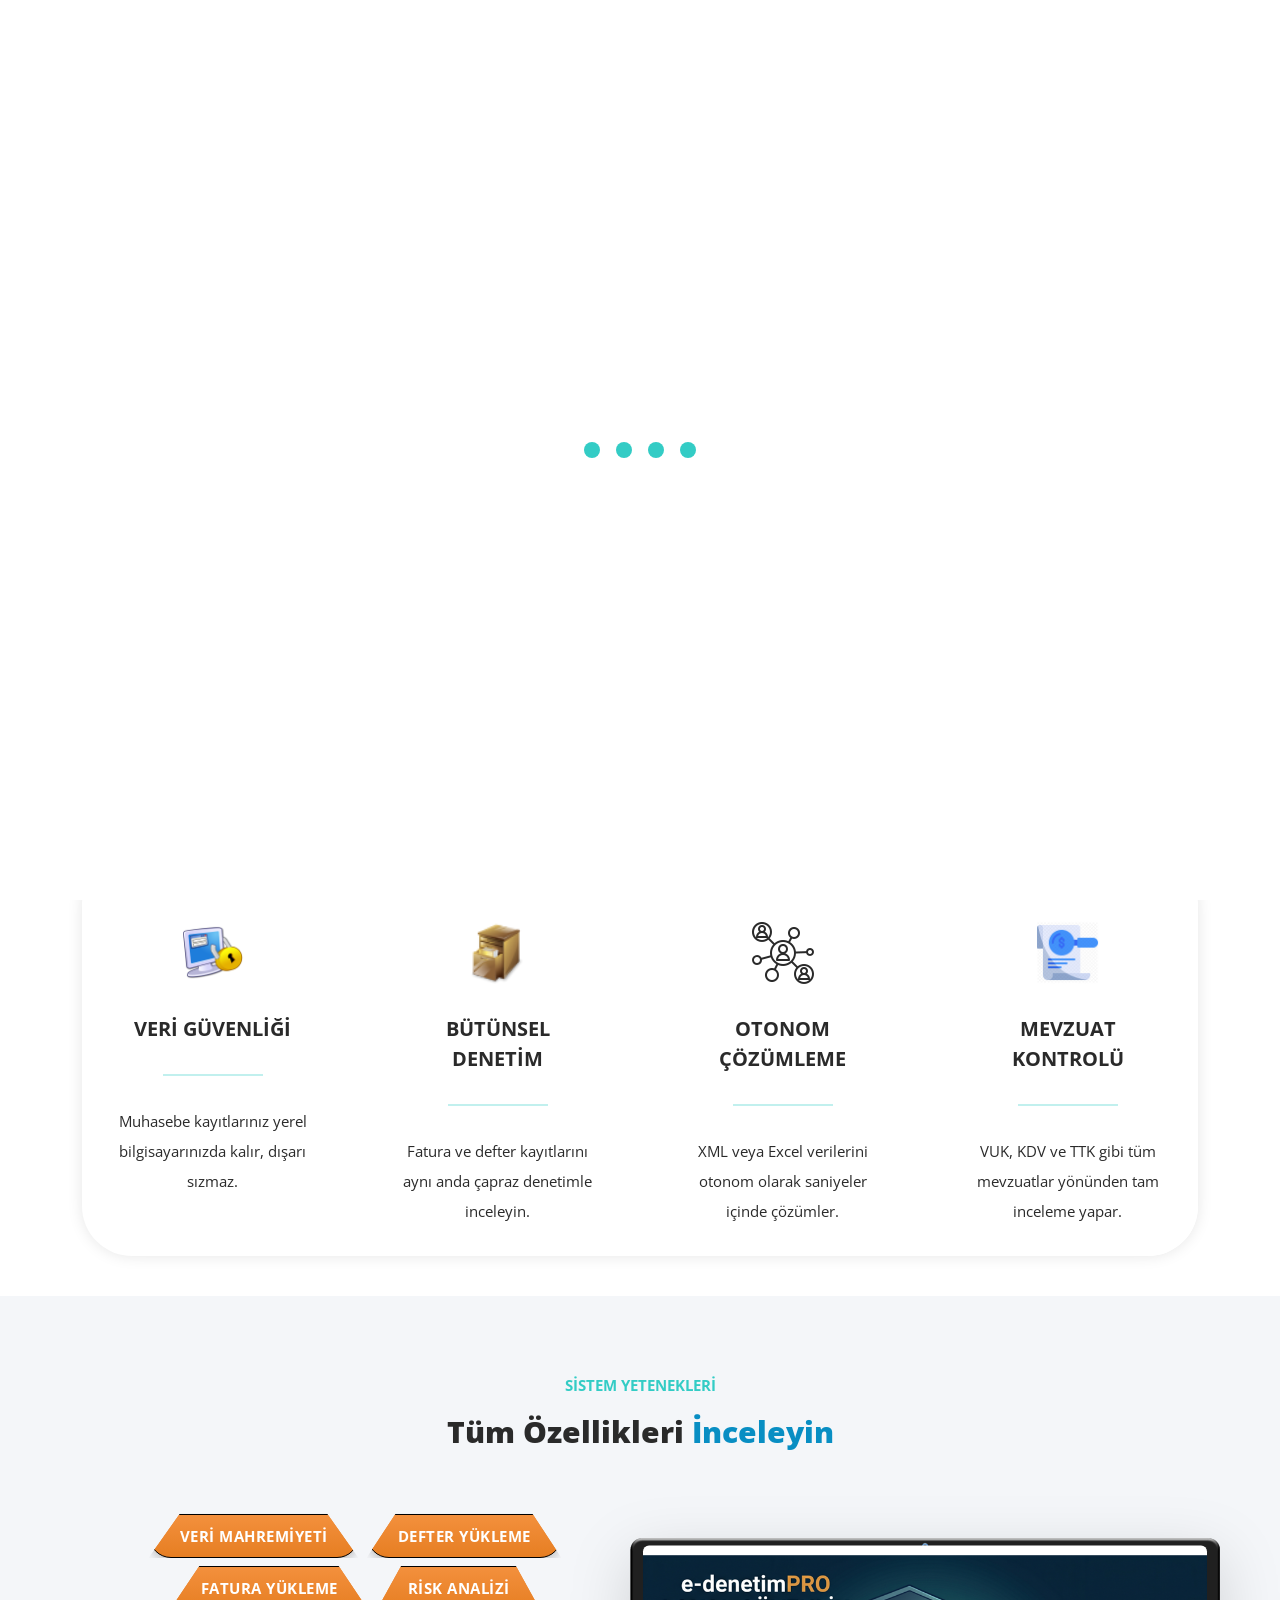
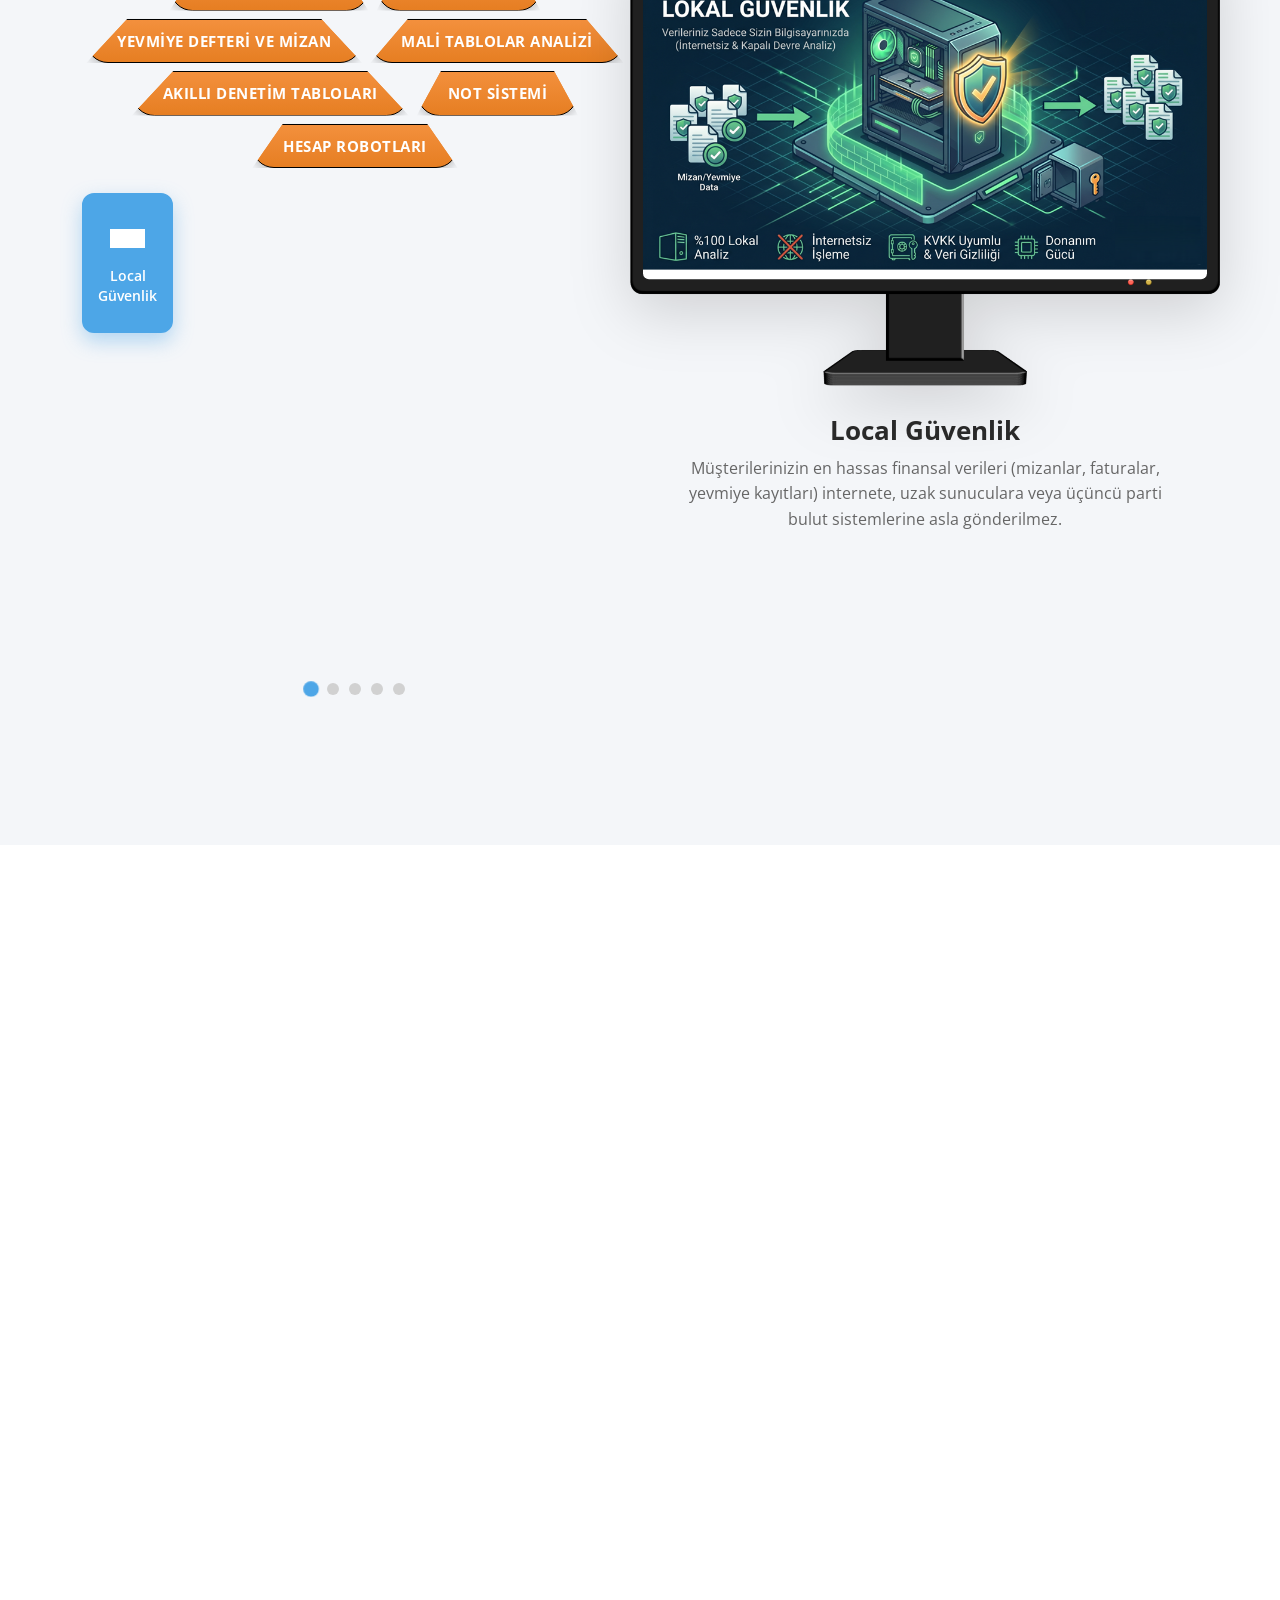
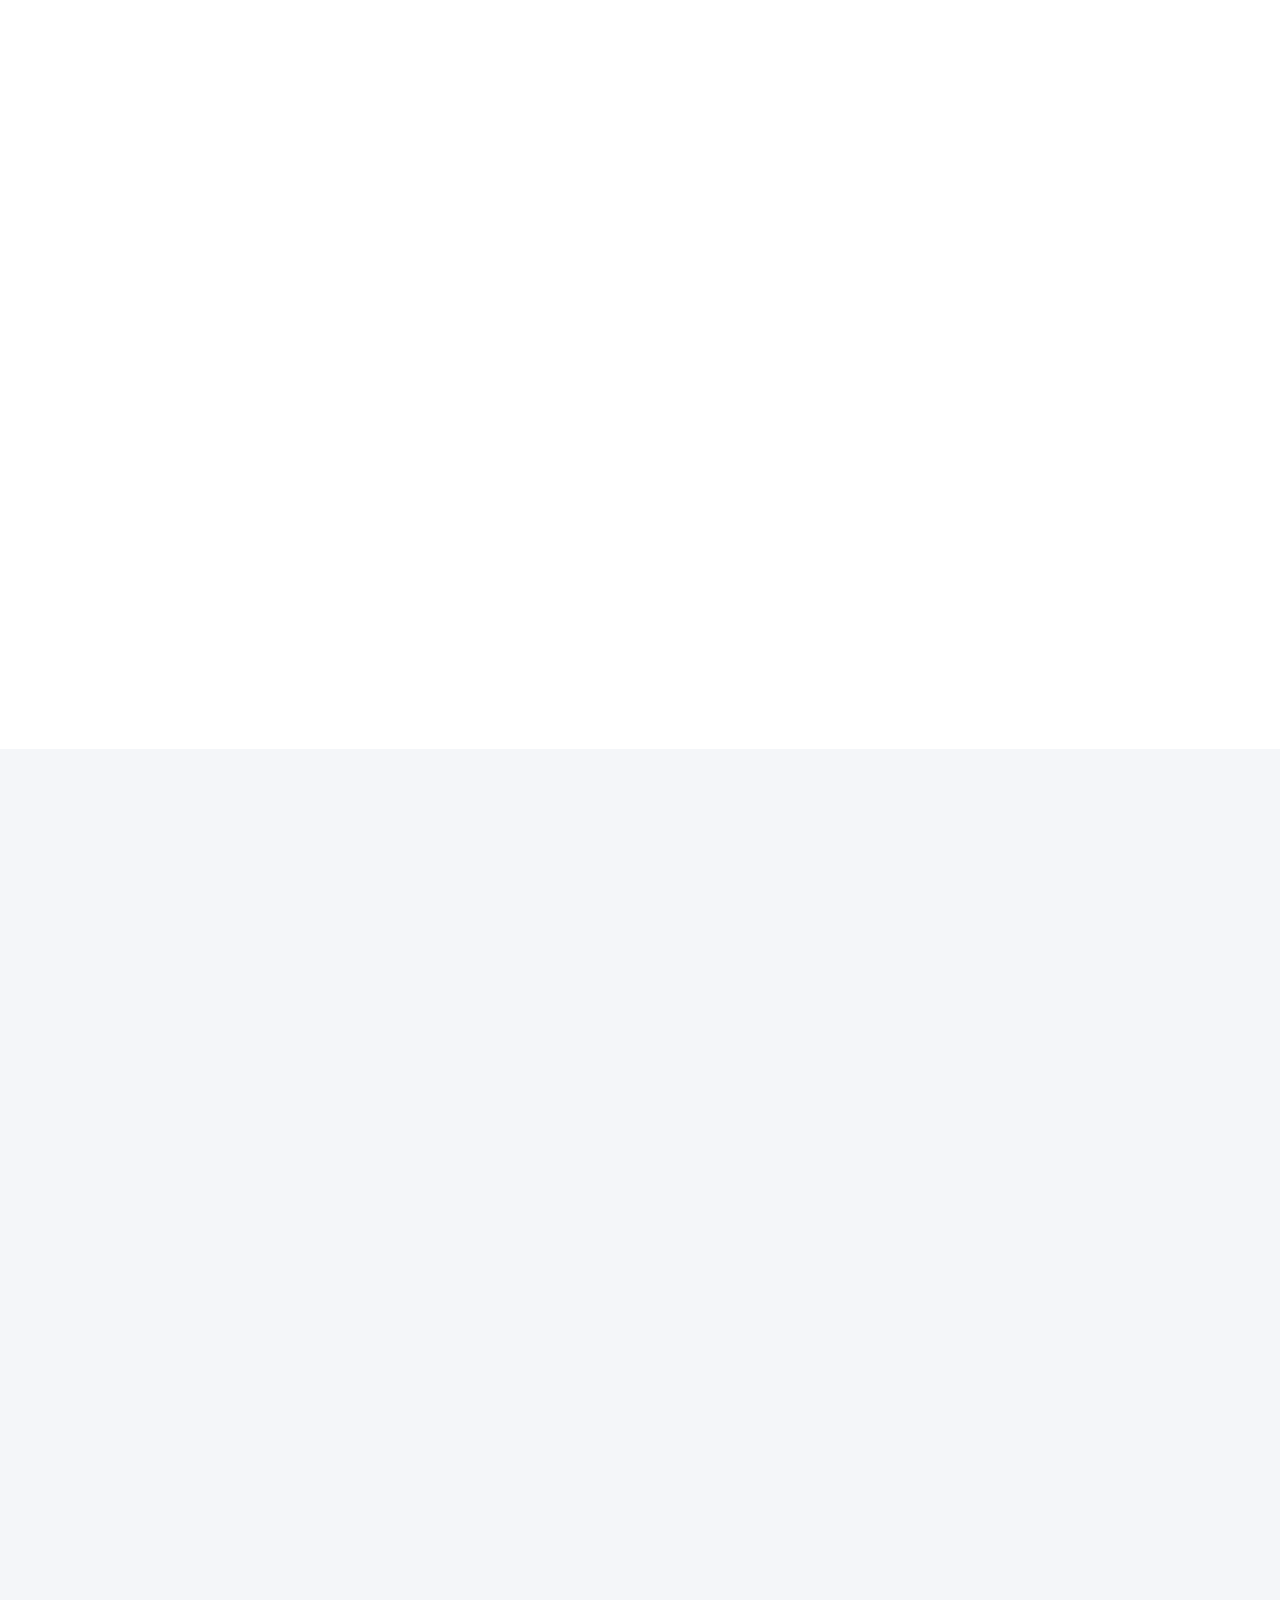
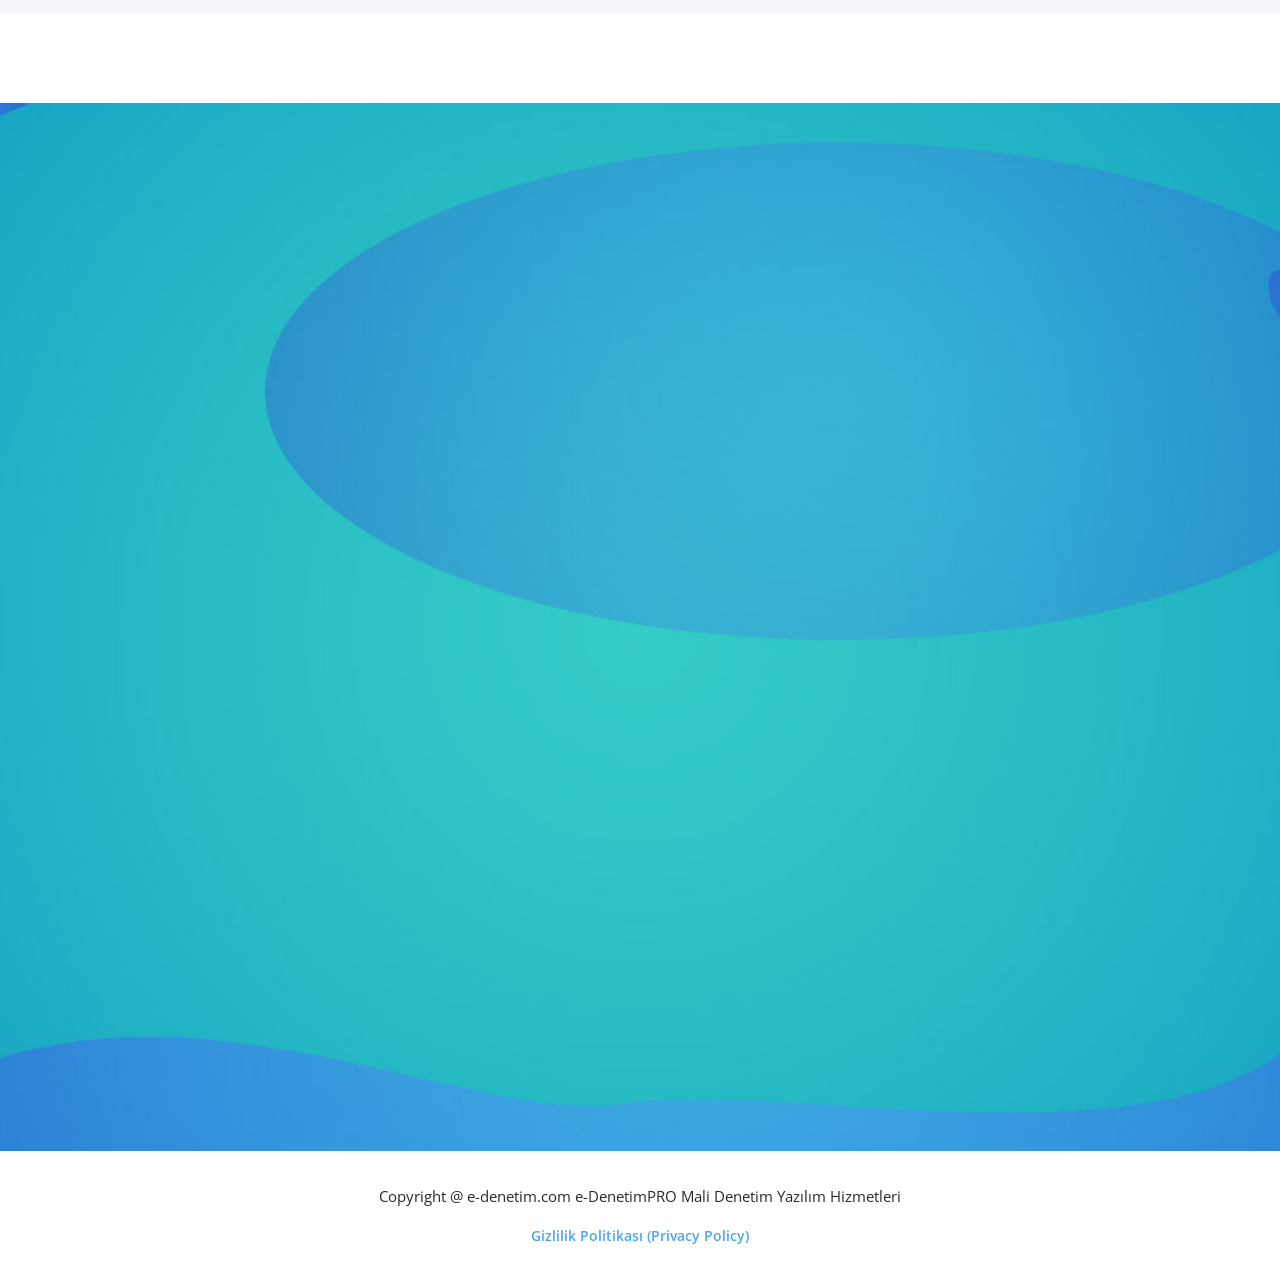
==== commit 99881bbc: "dsdsdsds" ====
--- a/public/index.html
+++ b/public/index.html
@@ -950,7 +950,7 @@
   <div class="container">
     <div class="row">
       <div class="col-lg-12">
-        <p>Copyright @ e-denetim.com e-DenetimPRO Mali Denetim Yazılım Hizmetleri AŞ. <br/> 
+        <p>Copyright @ e-denetim.com e-DenetimPRO Mali Denetim Yazılım Hizmetleri <br/> 
            <a href="gizlilik.html" style="color: #4da6e7; text-decoration: none; font-weight: 600; margin-top: 10px; display: inline-block; font-size: 14px;">Gizlilik Politikası (Privacy Policy)</a>
         </p>
       </div>
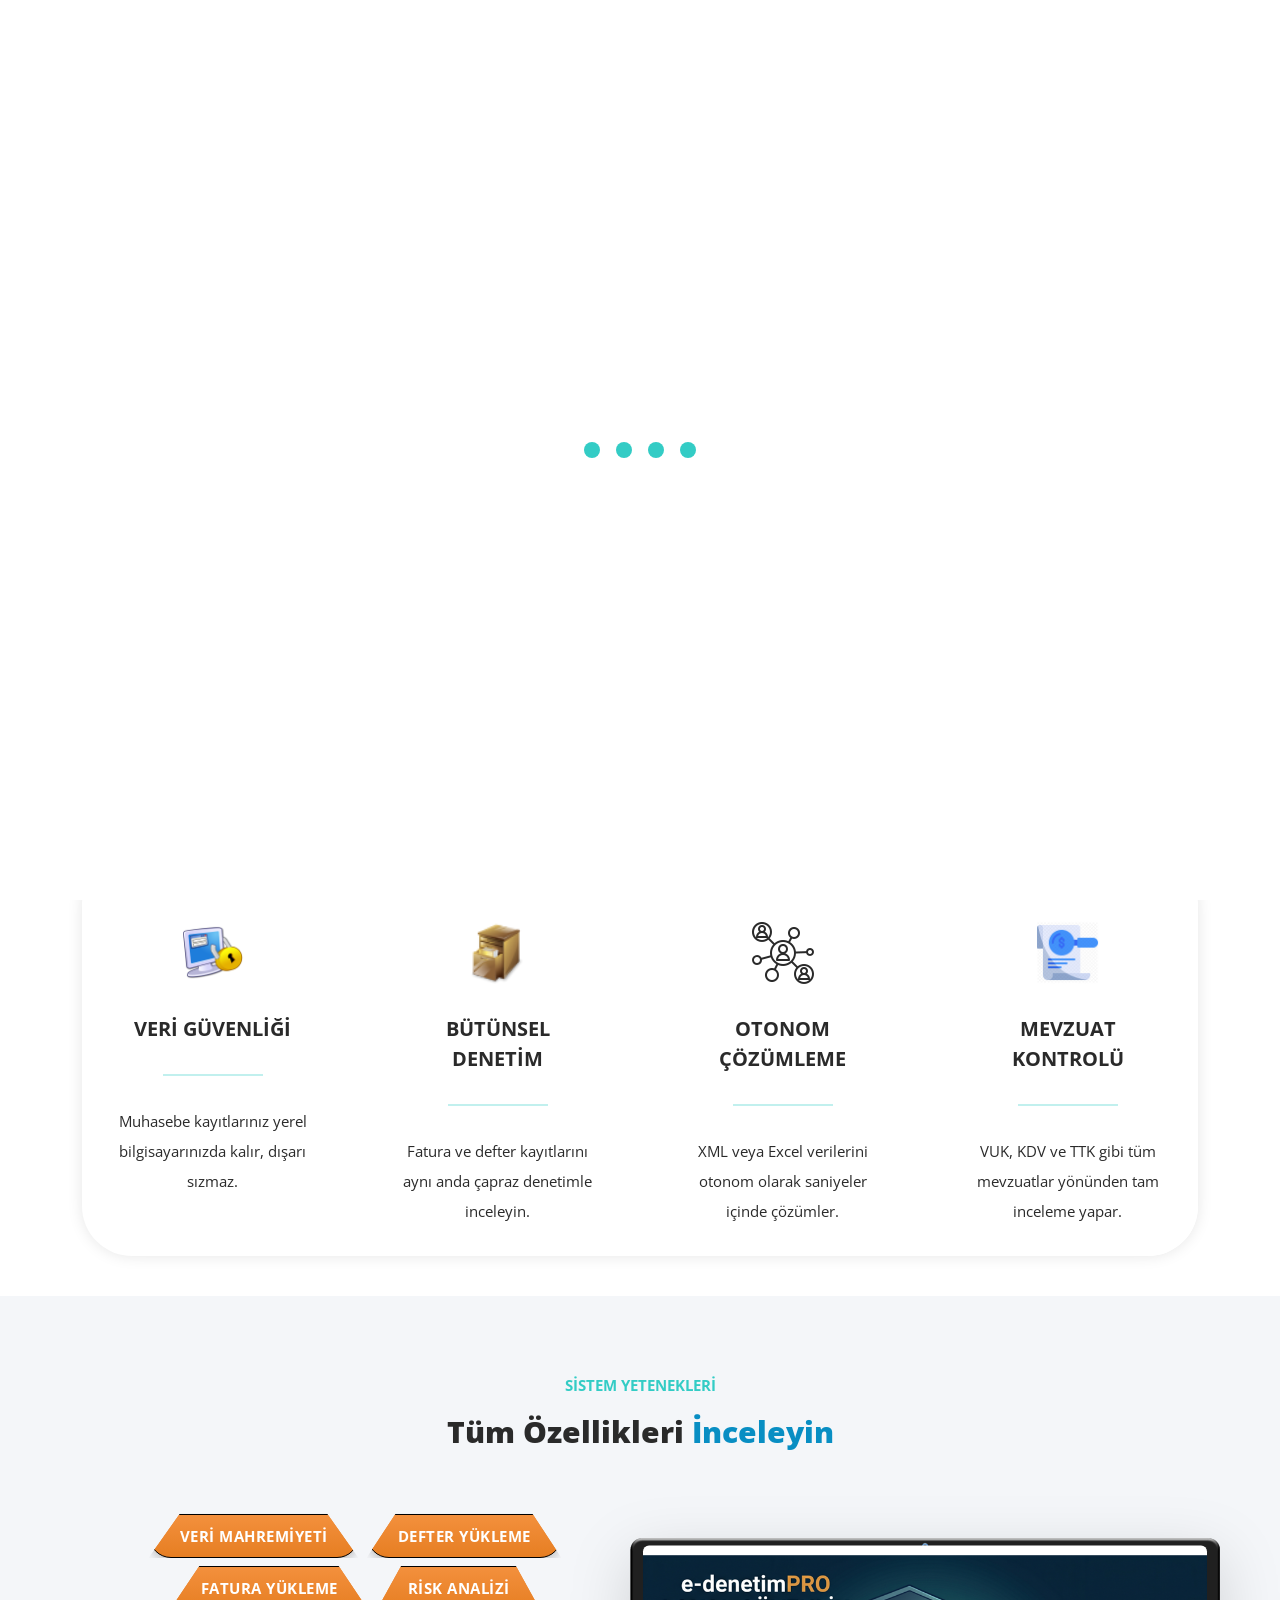
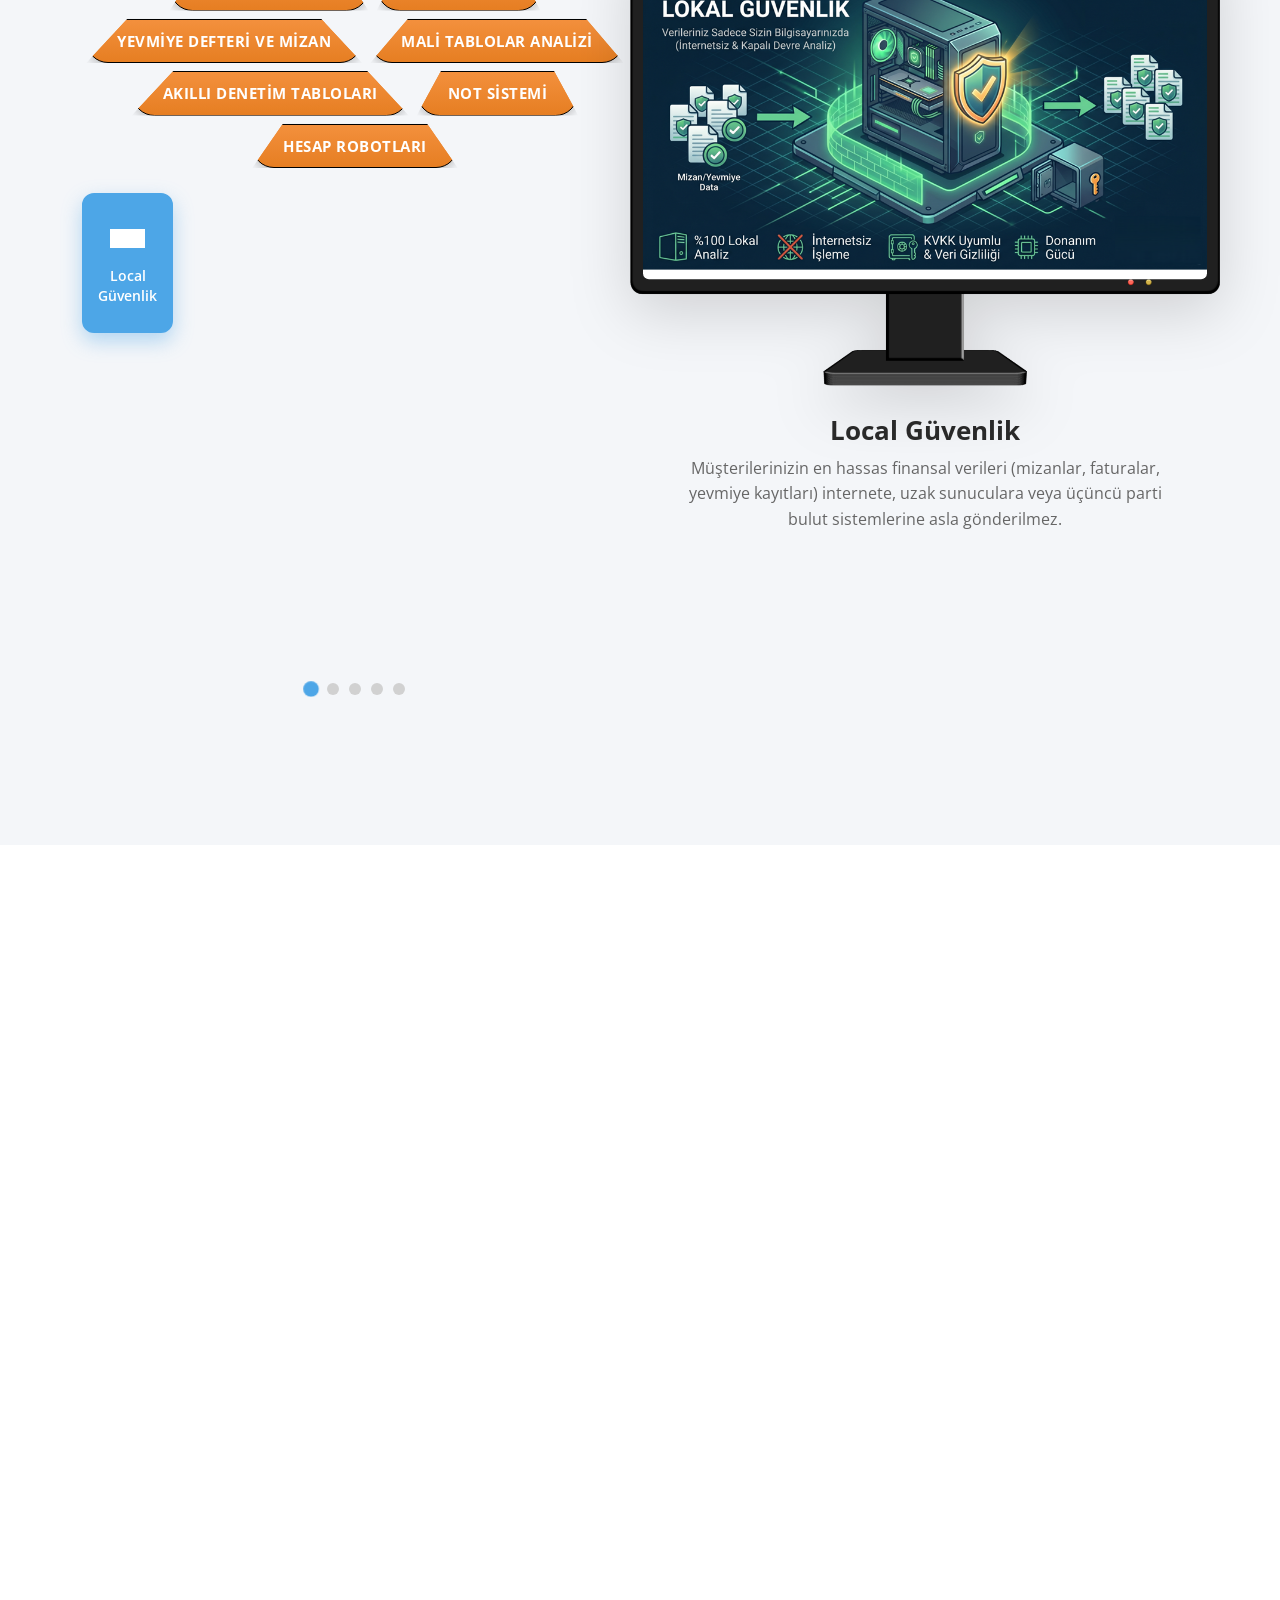
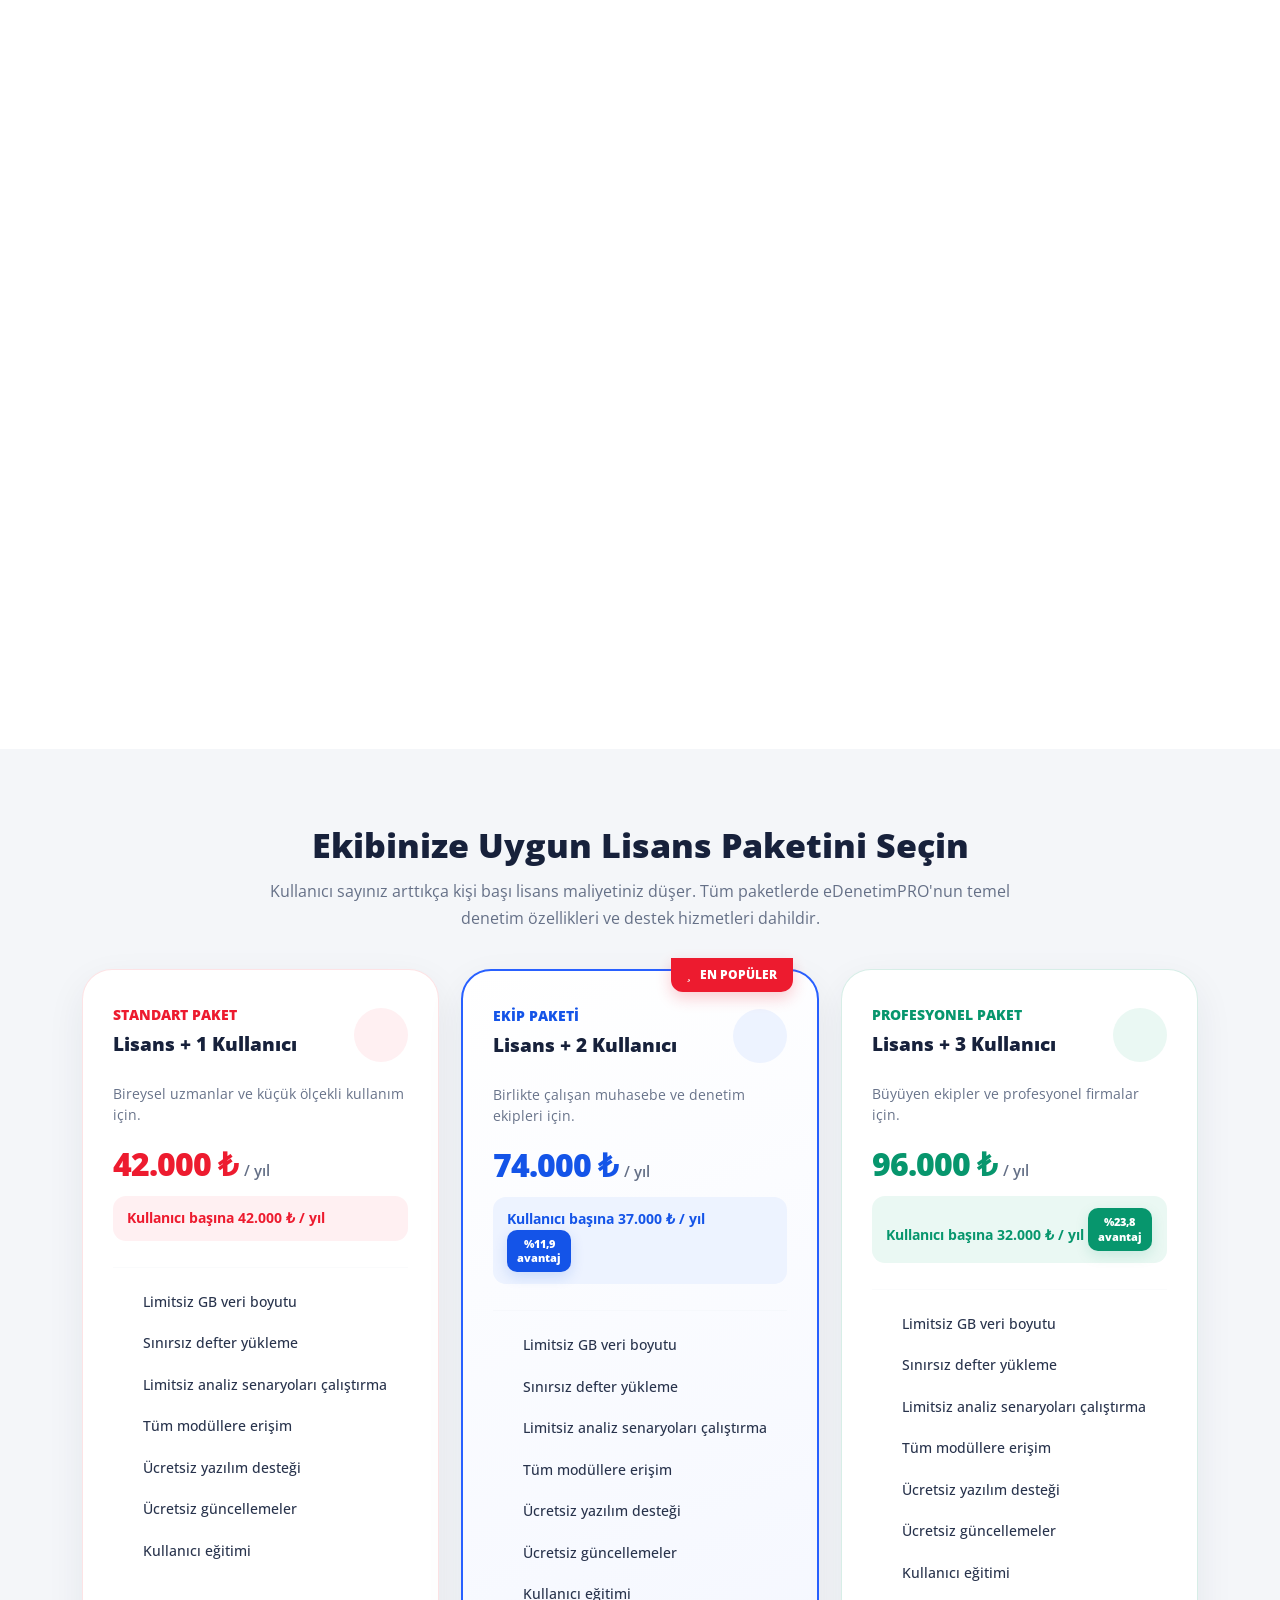
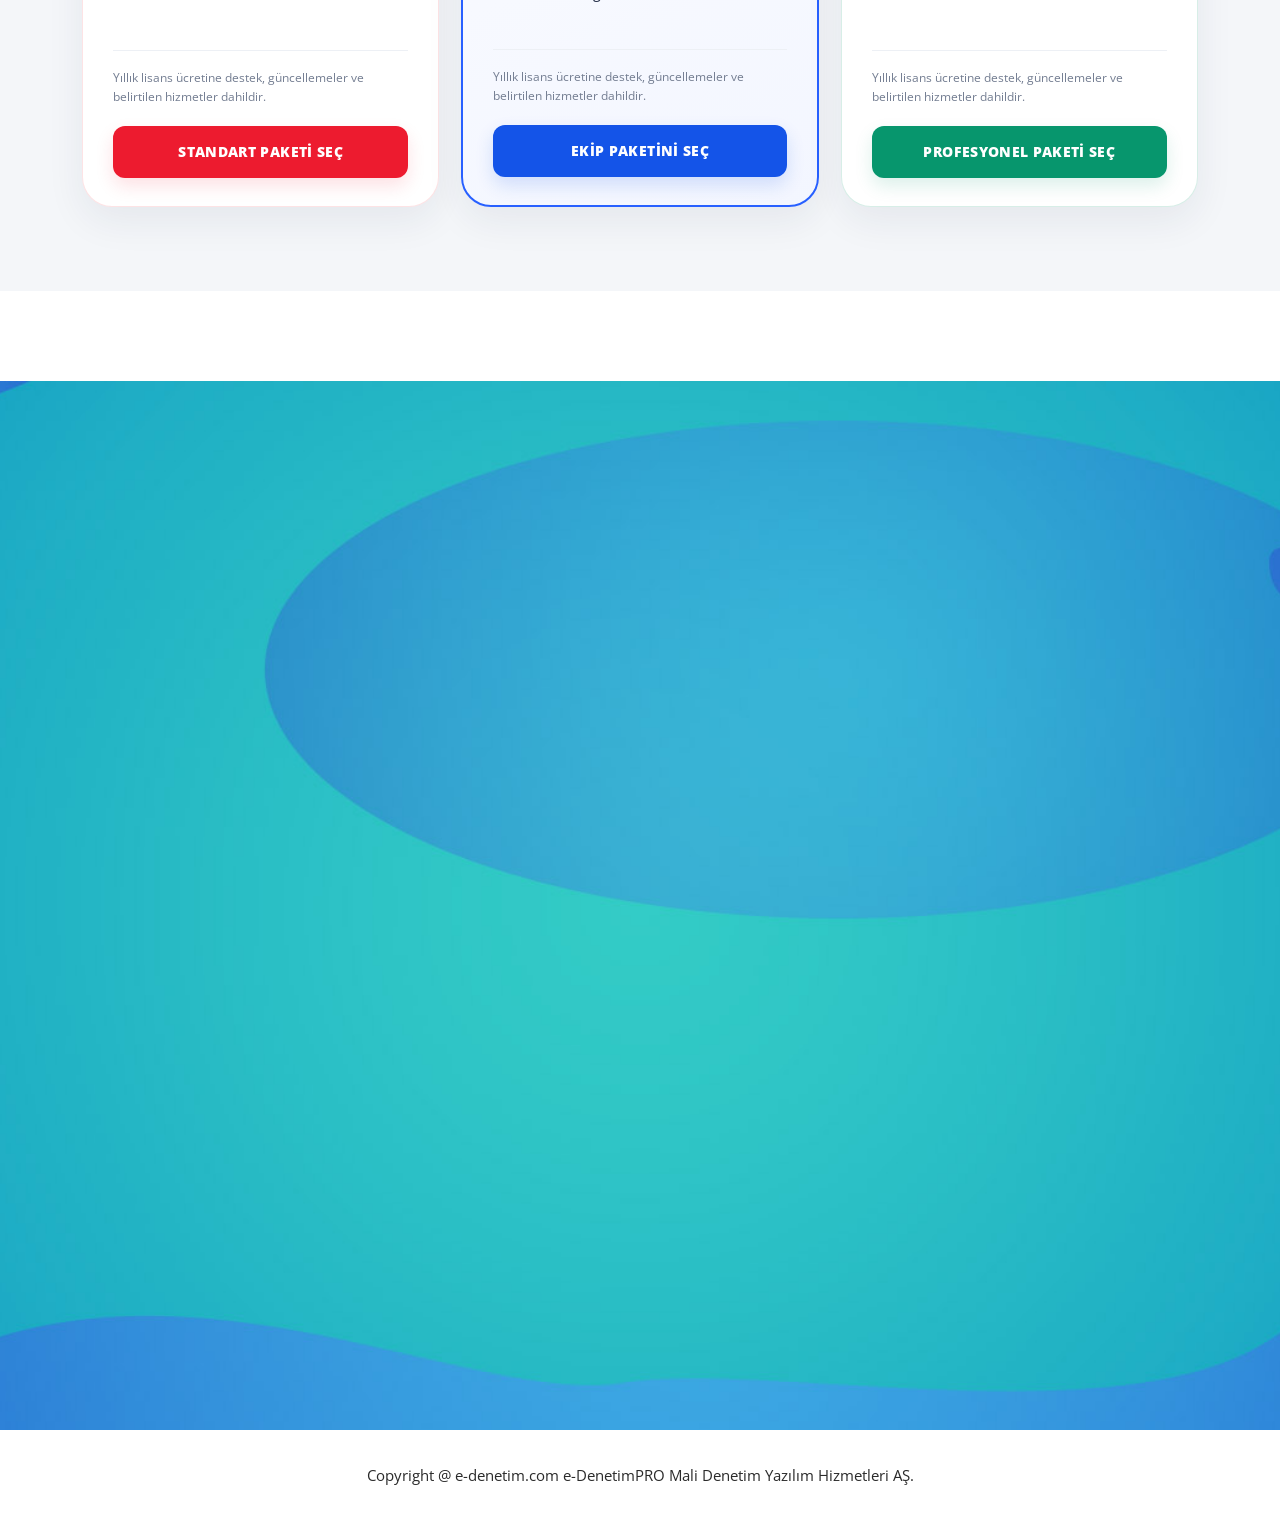
==== commit 26732554: "aaaaaa" ====
--- a/public/index.html
+++ b/public/index.html
@@ -18,84 +18,65 @@
 <style>
 
     /* ==================================================
-   FİYATLANDIRMA KARTLARI (PRICING) STİLLERİ
-================================================== */
-.pricing-card {
-    background: #ffffff;
-    border-radius: 40px 0 40px 0; /* Görseldeki gibi çapraz yuvarlama */
-    padding: 50px 40px;
-    position: relative;
-    box-shadow: 0 15px 35px rgba(0,0,0,0.06);
-    height: 100%;
-}
-.price-ribbon {
-    position: absolute;
-    right: -15px;
-    top: 40px;
-    color: #fff;
-    padding: 15px 25px;
-    font-size: 26px;
-    font-weight: 800;
-    border-radius: 10px 0 0 10px;
-    box-shadow: 0 5px 15px rgba(0,0,0,0.2);
-    text-align: center;
-}
-.price-ribbon::after {
-    content: '';
-    position: absolute;
-    right: 0;
-    bottom: -15px;
-    border-top: 15px solid #a00;
-    border-right: 15px solid transparent;
-}
-.red-ribbon { background-color: #e31837; }
-.red-ribbon::after { border-top-color: #900000; }
-
-.green-ribbon { background-color: #118c64; line-height: 1.2; padding: 12px 25px;}
-.green-ribbon small { font-size: 13px; font-weight: normal; }
-.green-ribbon::after { border-top-color: #0b5940; }
-
-.plan-subtitle { font-weight: 800; font-size: 15px; margin-bottom: 8px; }
-.red-text { color: #e31837; }
-.green-text { color: #118c64; }
-.plan-title { font-size: 22px; font-weight: 700; color: #2a2a2a; margin-bottom: 25px; }
-
-.card-divider { border-top: 2px solid #f0f0f0; margin: 25px 0; }
-
-.feature-list-price { list-style: none; padding: 0; margin: 0; }
-.feature-list-price li { display: flex; align-items: center; margin-bottom: 18px; font-size: 15.5px; color: #444; font-weight: 500;}
-.feature-list-price li i { margin-right: 15px; font-size: 20px; width: 25px; text-align: center;}
-.icon-red { color: #e31837; }
-.icon-green { color: #118c64; }
-
-.plan-note { font-size: 13px; color: #777; line-height: 1.6; margin-bottom: 60px; }
-
-.plan-button {
-    position: absolute;
-    bottom: 40px;
-    left: -15px;
-    color: #fff;
-    padding: 15px 0;
-    font-size: 16px;
-    font-weight: 800;
-    border-radius: 0 10px 10px 0;
-    box-shadow: 0 5px 15px rgba(0,0,0,0.2);
-    text-align: center;
-    width: 65%;
-    letter-spacing: 0.5px;
-}
-.plan-button::before {
-    content: '';
-    position: absolute;
-    left: 0;
-    top: -15px;
-    border-bottom: 15px solid #900;
-    border-left: 15px solid transparent;
-}
-.red-button { background-color: #e31837; }
-.red-button::before { border-bottom-color: #900000; }
-.green-button { background-color: #118c64; }
-.green-button::before { border-bottom-color: #0b5940; }
+       eDenetimPRO FİYATLANDIRMA - MASAÜSTÜ + MOBİL
+    ================================================== */
+    #fiyatlar { background: #f4f6f9; padding: 76px 0 84px; overflow: hidden; }
+    #fiyatlar .pricing-intro { max-width: 760px; margin: 0 auto 36px; text-align: center; }
+    #fiyatlar .pricing-intro h2 { color: #17213b; font-size: 34px; font-weight: 800; margin-bottom: 12px; }
+    #fiyatlar .pricing-intro p { color: #657087; font-size: 16px; margin: 0; line-height: 1.7; }
+    #fiyatlar .pricing-row { display: grid; grid-template-columns: repeat(3, minmax(0, 1fr)); gap: 22px; align-items: stretch; }
+    #fiyatlar .pricing-col { min-width: 0; display: flex; }
+    #fiyatlar .pricing-card {
+        --plan-color: #ed1b2f; --plan-soft: #fff0f2; --plan-shadow: rgba(237,27,47,.13);
+        width: 100%; min-width: 0; height: 100%; min-height: 700px; box-sizing: border-box;
+        background: #fff; border: 1px solid rgba(237,27,47,.12); border-radius: 30px;
+        padding: 36px 30px 28px; position: relative; display: flex; flex-direction: column;
+        box-shadow: 0 14px 38px rgba(31,45,75,.07); transition: transform .25s ease, box-shadow .25s ease;
+    }
+    #fiyatlar .pricing-card:hover { transform: translateY(-5px); box-shadow: 0 20px 44px rgba(31,45,75,.12); }
+    #fiyatlar .pricing-card.plan-blue { --plan-color: #1454e8; --plan-soft: #edf3ff; --plan-shadow: rgba(20,84,232,.16); border: 2px solid #2860ff; background: linear-gradient(160deg,#fff 0%,#f3f6ff 100%); }
+    #fiyatlar .pricing-card.plan-green { --plan-color: #07966d; --plan-soft: #eaf8f3; --plan-shadow: rgba(7,150,109,.14); border-color: rgba(7,150,109,.16); }
+    #fiyatlar .plan-topline { display:flex; align-items:center; justify-content:space-between; gap:12px; margin-bottom:18px; }
+    #fiyatlar .plan-subtitle { color:var(--plan-color); font-size:14px; line-height:1.3; font-weight:800; margin:0 0 8px; }
+    #fiyatlar .plan-title { color:#17213b; font-size:clamp(19px,1.5vw,24px); line-height:1.3; font-weight:800; margin:0 0 8px; }
+    #fiyatlar .plan-description { color:#68738a; font-size:14px; line-height:1.55; min-height:43px; margin:0 0 20px; }
+    #fiyatlar .plan-icon { width:54px; height:54px; flex:0 0 54px; border-radius:50%; display:flex; align-items:center; justify-content:center; color:var(--plan-color); background:var(--plan-soft); font-size:23px; }
+    #fiyatlar .price-main { color:var(--plan-color); font-size:clamp(30px,2.5vw,42px); line-height:1.1; font-weight:900; letter-spacing:-1px; white-space:nowrap; margin:0 0 15px; }
+    #fiyatlar .price-main small { color:#657087; font-size:15px; font-weight:600; letter-spacing:0; }
+    #fiyatlar .price-per-user { color:var(--plan-color); background:var(--plan-soft); border-radius:13px; padding:12px 14px; font-size:14px; line-height:1.45; font-weight:700; margin-bottom:26px; }
+    #fiyatlar .saving-badge { display:inline-block; background:var(--plan-color); color:#fff; border-radius:10px; padding:7px 10px; font-size:11px; line-height:1.3; font-weight:800; text-align:center; box-shadow:0 5px 14px var(--plan-shadow); }
+    #fiyatlar .popular-ribbon { position:absolute; top:-13px; right:24px; padding:8px 16px; background:#ed1b2f; color:#fff; border-radius:0 0 12px 12px; font-size:12px; font-weight:800; box-shadow:0 6px 15px rgba(237,27,47,.22); }
+    #fiyatlar .card-divider { border:0; border-top:1px solid #edf0f5; margin:0 0 23px; }
+    #fiyatlar .feature-list-price { list-style:none; padding:0; margin:0 0 24px; }
+    #fiyatlar .feature-list-price li { display:flex; align-items:flex-start; gap:11px; margin-bottom:15px; color:#28334c; font-size:14px; line-height:1.5; font-weight:500; }
+    #fiyatlar .feature-list-price li i { color:var(--plan-color); font-size:17px; width:19px; flex:0 0 19px; margin-top:1px; }
+    #fiyatlar .plan-note { border-top:1px solid #edf0f5; padding-top:17px; margin: auto 0 20px; color:#737d91; font-size:12px; line-height:1.6; }
+    #fiyatlar .plan-button { display:flex; align-items:center; justify-content:center; width:100%; min-height:52px; border-radius:12px; background:var(--plan-color); color:#fff; text-decoration:none; text-align:center; padding:14px 16px; font-size:14px; line-height:1.3; font-weight:800; letter-spacing:.35px; box-shadow:0 8px 18px var(--plan-shadow); transition:filter .2s ease, transform .2s ease; }
+    #fiyatlar .plan-button:hover { color:#fff; filter:brightness(.95); transform:translateY(-2px); }
+    @media (max-width: 991.98px) {
+        #fiyatlar { padding:58px 0 64px; }
+        #fiyatlar .pricing-row { grid-template-columns:repeat(2,minmax(0,1fr)); gap:18px; }
+        #fiyatlar .pricing-card { min-height:680px; padding:32px 24px 24px; }
+        #fiyatlar .pricing-card.plan-green { grid-column:1 / -1; min-height:0; }
+        #fiyatlar .pricing-card.plan-green .feature-list-price { display:grid; grid-template-columns:repeat(2,minmax(0,1fr)); column-gap:18px; }
+    }
+    @media (max-width: 575.98px) {
+        #fiyatlar { padding:46px 0 50px; }
+        #fiyatlar .container { padding-left:15px; padding-right:15px; }
+        #fiyatlar .pricing-intro { margin-bottom:28px; }
+        #fiyatlar .pricing-intro h2 { font-size:27px; }
+        #fiyatlar .pricing-intro p { font-size:14px; }
+        #fiyatlar .pricing-row { grid-template-columns:minmax(0,1fr); gap:22px; }
+        #fiyatlar .pricing-card, #fiyatlar .pricing-card.plan-green { grid-column:auto; min-height:0; padding:29px 22px 22px; border-radius:24px; }
+        #fiyatlar .plan-title { font-size:22px; }
+        #fiyatlar .plan-description { min-height:0; margin-bottom:17px; }
+        #fiyatlar .price-main { font-size:38px; }
+        #fiyatlar .plan-icon { width:48px; height:48px; flex-basis:48px; }
+        #fiyatlar .pricing-card.plan-green .feature-list-price { display:block; }
+        #fiyatlar .feature-list-price li { font-size:14px; margin-bottom:13px; }
+        #fiyatlar .popular-ribbon { right:18px; font-size:10px; }
+        #fiyatlar .plan-note { margin-top:10px; }
+    }
 
         /* ==================================================
            1. DİKEY (KARTLI) BÖLÜM STİLLERİ
@@ -848,58 +829,93 @@
 </div>
 </div>
 </div>
-<div class="section" id="fiyatlar" style="background-color: #f4f6f9; padding: 80px 0;">
+<div class="section" id="fiyatlar">
 <div class="container">
-<div class="row">
-<!-- Sol Kart (İlk Yıl) -->
-<div class="col-lg-6 mb-4 wow fadeInUp" data-wow-delay="0.2s">
-<div class="pricing-card">
-<div class="price-ribbon red-ribbon"><span>75.000 ₺</span></div>
-<h5 class="plan-subtitle red-text">STANDART PAKET</h5>
-<h3 class="plan-title">Lisans+ 1 Kullanıcı</h3>
-<hr class="card-divider"/>
-<ul class="feature-list-price">
-<li><i class="fas fa-info-circle icon-red"></i> LİMİTSİZ GB VERİ BOYUTU</li>
-<li><i class="fas fa-info-circle icon-red"></i> SINIRSIZ DEFTER YÜKLEME</li>
-<li><i class="fas fa-info-circle icon-red"></i> LİMİTSİZ ANALİZ SENARYOLARI ÇALIŞTIRMA</li>
-<li><i class="fas fa-info-circle icon-red"></i> TÜM MODÜLLERE ERİŞİM</li>
-<li><i class="fas fa-info-circle icon-red"></i> ÜCRETSİZ YAZILIM DESTEĞİ</li>
-<li><i class="fas fa-info-circle icon-red"></i> ÜCRETSİZ GÜNCELLEMELER</li>
-<li><i class="fas fa-check-circle icon-red"></i> KULLANICI EĞİTİMİ</li></ul>
-<hr class="card-divider"/>
-<p class="plan-note">İlk yıl boyunca tüm hizmetler ve destek ücrete dahildir.</p>
-<div class="plan-button red-button">İLK YIL PAKETİ</div>
-</div>
-</div>
-<!-- Sağ Kart (Sonraki Yıllar) -->
-<div class="col-lg-6 mb-4 wow fadeInUp" data-wow-delay="0.4s">
-<div class="pricing-card">
-<div class="price-ribbon green-ribbon">
-<span>30.000 ₺</span><br/>
-<small>/ kullanıcı / yıl</small>
-</div>
-<h5 class="plan-subtitle green-text">SONRAKİ YILLAR</h5>
-<h3 class="plan-title">Ek Kullanıcı</h3>
-<hr class="card-divider"/>
-<ul class="feature-list-price">
-<li><i class="fas fa-info-circle icon-green"></i> HER KULLANICI İÇİN STANDART FİYAT</li>
-<li><i class="fas fa-info-circle icon-green"></i> YILLIK SABİT ÜCRET</li>
-<li><i class="fas fa-info-circle icon-green"></i> EK LİSANS ÜCRETİ YOK</li>
-<li><i class="fas fa-info-circle icon-green"></i></li>
-<li><i class="fas fa-info-circle icon-green"></i></li>
-<li><i class="fas fa-info-circle icon-green"></i></li>
-</ul>
-<hr class="card-divider"/>
-<p class="plan-note">Destek, güncelleme ve tüm hizmetler yıllık ücrete dahildir.</p>
-<div class="plan-button green-button">YILLIK YENİLEME</div>
-</div>
-</div>
-</div>
-<div class="row mt-4 text-center wow fadeInUp" data-wow-delay="0.6s">
-<div class="col-12">
-
-</div>
-</div>
+    <div class="pricing-intro">
+        <h2>Ekibinize Uygun Lisans Paketini Seçin</h2>
+        <p>Kullanıcı sayınız arttıkça kişi başı lisans maliyetiniz düşer. Tüm paketlerde eDenetimPRO'nun temel denetim özellikleri ve destek hizmetleri dahildir.</p>
+    </div>
+    <div class="pricing-row">
+        <div class="pricing-col">
+            <div class="pricing-card plan-red">
+                <div class="plan-topline">
+                    <div>
+                        <h5 class="plan-subtitle">STANDART PAKET</h5>
+                        <h3 class="plan-title">Lisans + 1 Kullanıcı</h3>
+                    </div>
+                    <div class="plan-icon"><i class="fas fa-user"></i></div>
+                </div>
+                <p class="plan-description">Bireysel uzmanlar ve küçük ölçekli kullanım için.</p>
+                <div class="price-main">42.000 ₺ <small>/ yıl</small></div>
+                <div class="price-per-user">Kullanıcı başına 42.000 ₺ / yıl</div>
+                <hr class="card-divider"/>
+                <ul class="feature-list-price">
+                    <li><i class="fas fa-check-circle"></i> Limitsiz GB veri boyutu</li>
+                    <li><i class="fas fa-check-circle"></i> Sınırsız defter yükleme</li>
+                    <li><i class="fas fa-check-circle"></i> Limitsiz analiz senaryoları çalıştırma</li>
+                    <li><i class="fas fa-check-circle"></i> Tüm modüllere erişim</li>
+                    <li><i class="fas fa-check-circle"></i> Ücretsiz yazılım desteği</li>
+                    <li><i class="fas fa-check-circle"></i> Ücretsiz güncellemeler</li>
+                    <li><i class="fas fa-check-circle"></i> Kullanıcı eğitimi</li>
+                </ul>
+                <p class="plan-note">Yıllık lisans ücretine destek, güncellemeler ve belirtilen hizmetler dahildir.</p>
+                <a class="plan-button" href="https://hesabim.e-denetim.com/web-register">STANDART PAKETİ SEÇ</a>
+            </div>
+        </div>
+        <div class="pricing-col">
+            <div class="pricing-card plan-blue">
+                <div class="popular-ribbon"><i class="fas fa-star"></i> &nbsp; EN POPÜLER</div>
+                <div class="plan-topline">
+                    <div>
+                        <h5 class="plan-subtitle">EKİP PAKETİ</h5>
+                        <h3 class="plan-title">Lisans + 2 Kullanıcı</h3>
+                    </div>
+                    <div class="plan-icon"><i class="fas fa-user-friends"></i></div>
+                </div>
+                <p class="plan-description">Birlikte çalışan muhasebe ve denetim ekipleri için.</p>
+                <div class="price-main">74.000 ₺ <small>/ yıl</small></div>
+                <div class="price-per-user">Kullanıcı başına 37.000 ₺ / yıl <span class="saving-badge float-right">%11,9<br/>avantaj</span></div>
+                <hr class="card-divider"/>
+                <ul class="feature-list-price">
+                    <li><i class="fas fa-check-circle"></i> Limitsiz GB veri boyutu</li>
+                    <li><i class="fas fa-check-circle"></i> Sınırsız defter yükleme</li>
+                    <li><i class="fas fa-check-circle"></i> Limitsiz analiz senaryoları çalıştırma</li>
+                    <li><i class="fas fa-check-circle"></i> Tüm modüllere erişim</li>
+                    <li><i class="fas fa-check-circle"></i> Ücretsiz yazılım desteği</li>
+                    <li><i class="fas fa-check-circle"></i> Ücretsiz güncellemeler</li>
+                    <li><i class="fas fa-check-circle"></i> Kullanıcı eğitimi</li>
+                </ul>
+                <p class="plan-note">Yıllık lisans ücretine destek, güncellemeler ve belirtilen hizmetler dahildir.</p>
+                <a class="plan-button" href="https://hesabim.e-denetim.com/web-register">EKİP PAKETİNİ SEÇ</a>
+            </div>
+        </div>
+        <div class="pricing-col">
+            <div class="pricing-card plan-green">
+                <div class="plan-topline">
+                    <div>
+                        <h5 class="plan-subtitle">PROFESYONEL PAKET</h5>
+                        <h3 class="plan-title">Lisans + 3 Kullanıcı</h3>
+                    </div>
+                    <div class="plan-icon"><i class="fas fa-users"></i></div>
+                </div>
+                <p class="plan-description">Büyüyen ekipler ve profesyonel firmalar için.</p>
+                <div class="price-main">96.000 ₺ <small>/ yıl</small></div>
+                <div class="price-per-user">Kullanıcı başına 32.000 ₺ / yıl <span class="saving-badge float-right">%23,8<br/>avantaj</span></div>
+                <hr class="card-divider"/>
+                <ul class="feature-list-price">
+                    <li><i class="fas fa-check-circle"></i> Limitsiz GB veri boyutu</li>
+                    <li><i class="fas fa-check-circle"></i> Sınırsız defter yükleme</li>
+                    <li><i class="fas fa-check-circle"></i> Limitsiz analiz senaryoları çalıştırma</li>
+                    <li><i class="fas fa-check-circle"></i> Tüm modüllere erişim</li>
+                    <li><i class="fas fa-check-circle"></i> Ücretsiz yazılım desteği</li>
+                    <li><i class="fas fa-check-circle"></i> Ücretsiz güncellemeler</li>
+                    <li><i class="fas fa-check-circle"></i> Kullanıcı eğitimi</li>
+                </ul>
+                <p class="plan-note">Yıllık lisans ücretine destek, güncellemeler ve belirtilen hizmetler dahildir.</p>
+                <a class="plan-button" href="https://hesabim.e-denetim.com/web-register">PROFESYONEL PAKETİ SEÇ</a>
+            </div>
+        </div>
+    </div>
 </div>
 </div>
 <div class="contact-us section" id="contact">
@@ -947,16 +963,13 @@
 </div>
 </div>
 </div> </form> </div> </div> </div> </div> <footer>
-  <div class="container">
-    <div class="row">
-      <div class="col-lg-12">
-        <p>Copyright @ e-denetim.com e-DenetimPRO Mali Denetim Yazılım Hizmetleri <br/> 
-           <a href="gizlilik.html" style="color: #4da6e7; text-decoration: none; font-weight: 600; margin-top: 10px; display: inline-block; font-size: 14px;">Gizlilik Politikası (Privacy Policy)</a>
-        </p>
-      </div>
-    </div>
-  </div>
-</footer>
+<div class="container">
+<div class="row">
+<div class="col-lg-12">
+<p>Copyright @ e-denetim.com e-DenetimPRO Mali Denetim Yazılım Hizmetleri AŞ. <br/> <a href="" rel="nofollow" title="free CSS templates"></a></p>
+</div>
+</div>
+</div>
 <div aria-hidden="true" class="modal fade" id="loginModal" tabindex="-1">
 <div class="modal-dialog modal-dialog-centered" style="max-width: 450px;">
 <div class="modal-content" style="border-radius: 15px; border: none; background-color: #f4f6f9; overflow: hidden; box-shadow: 0 10px 30px rgba(0,0,0,0.2);">
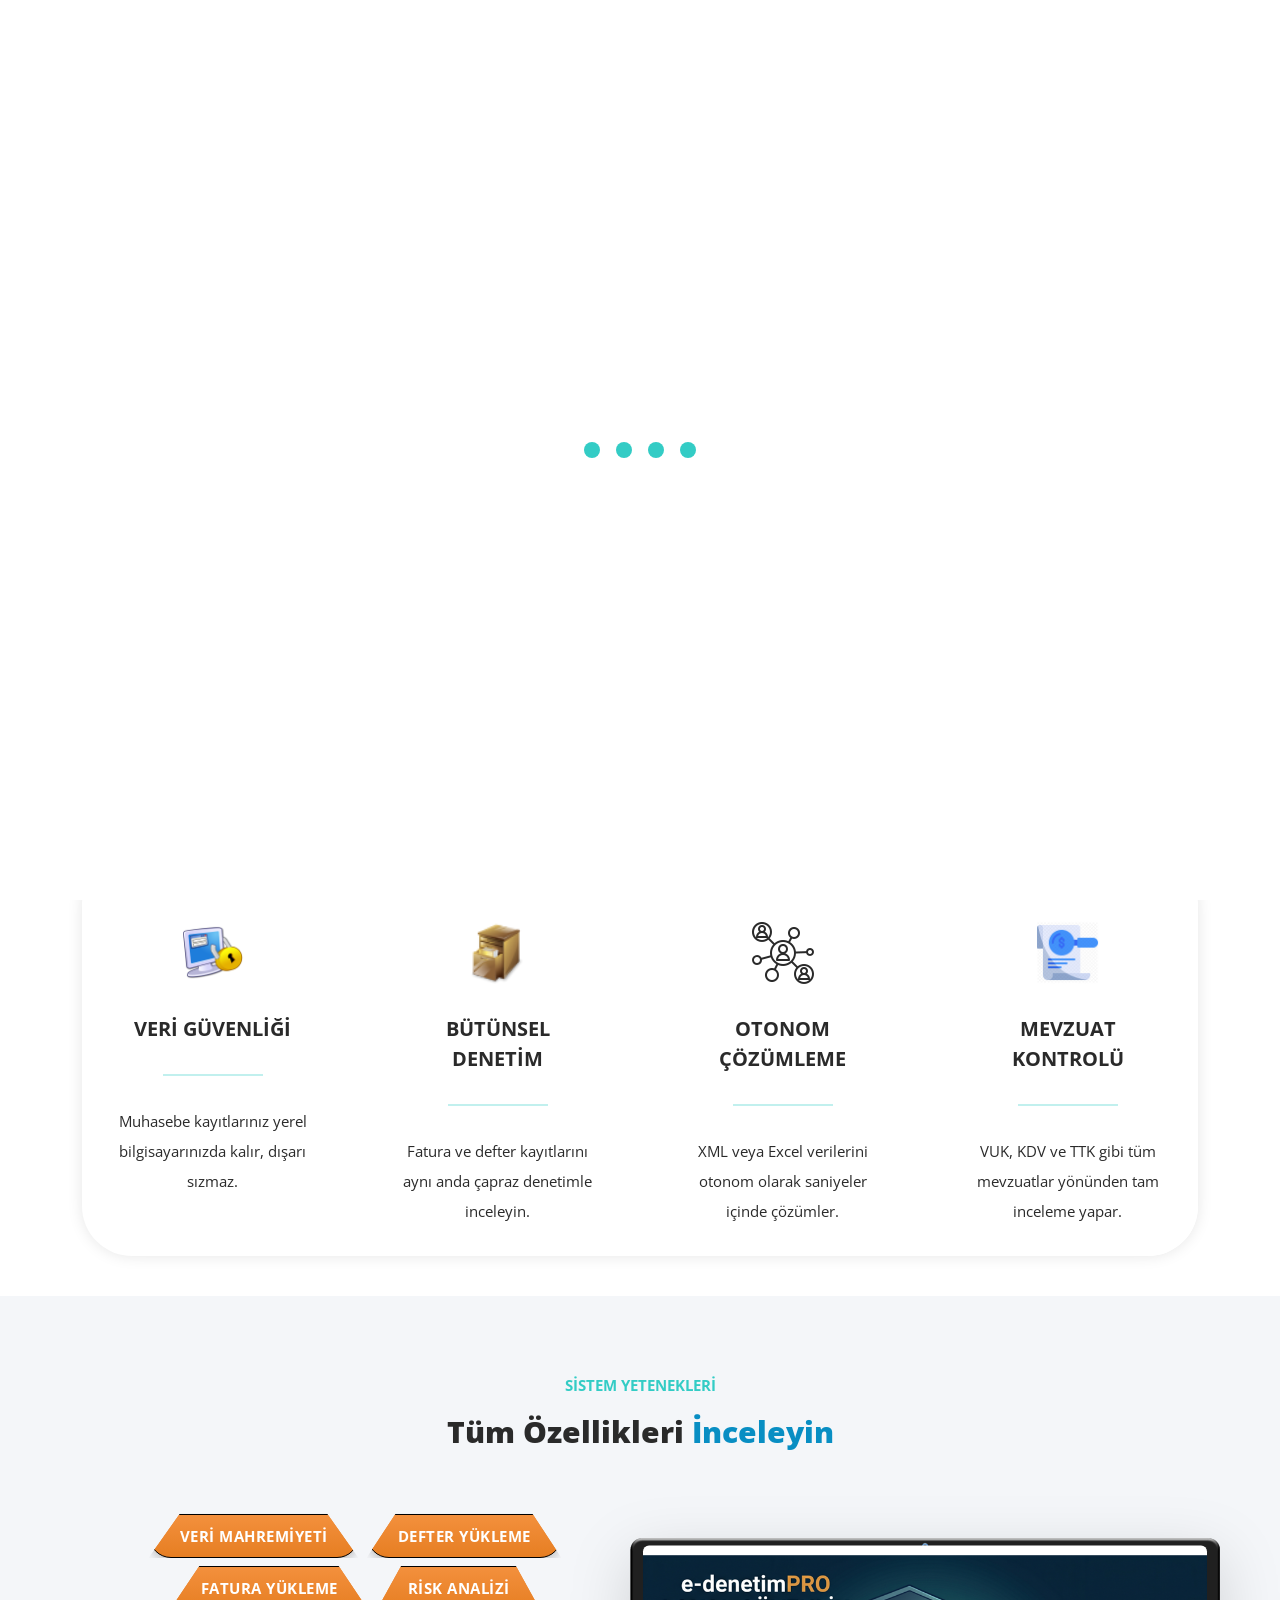
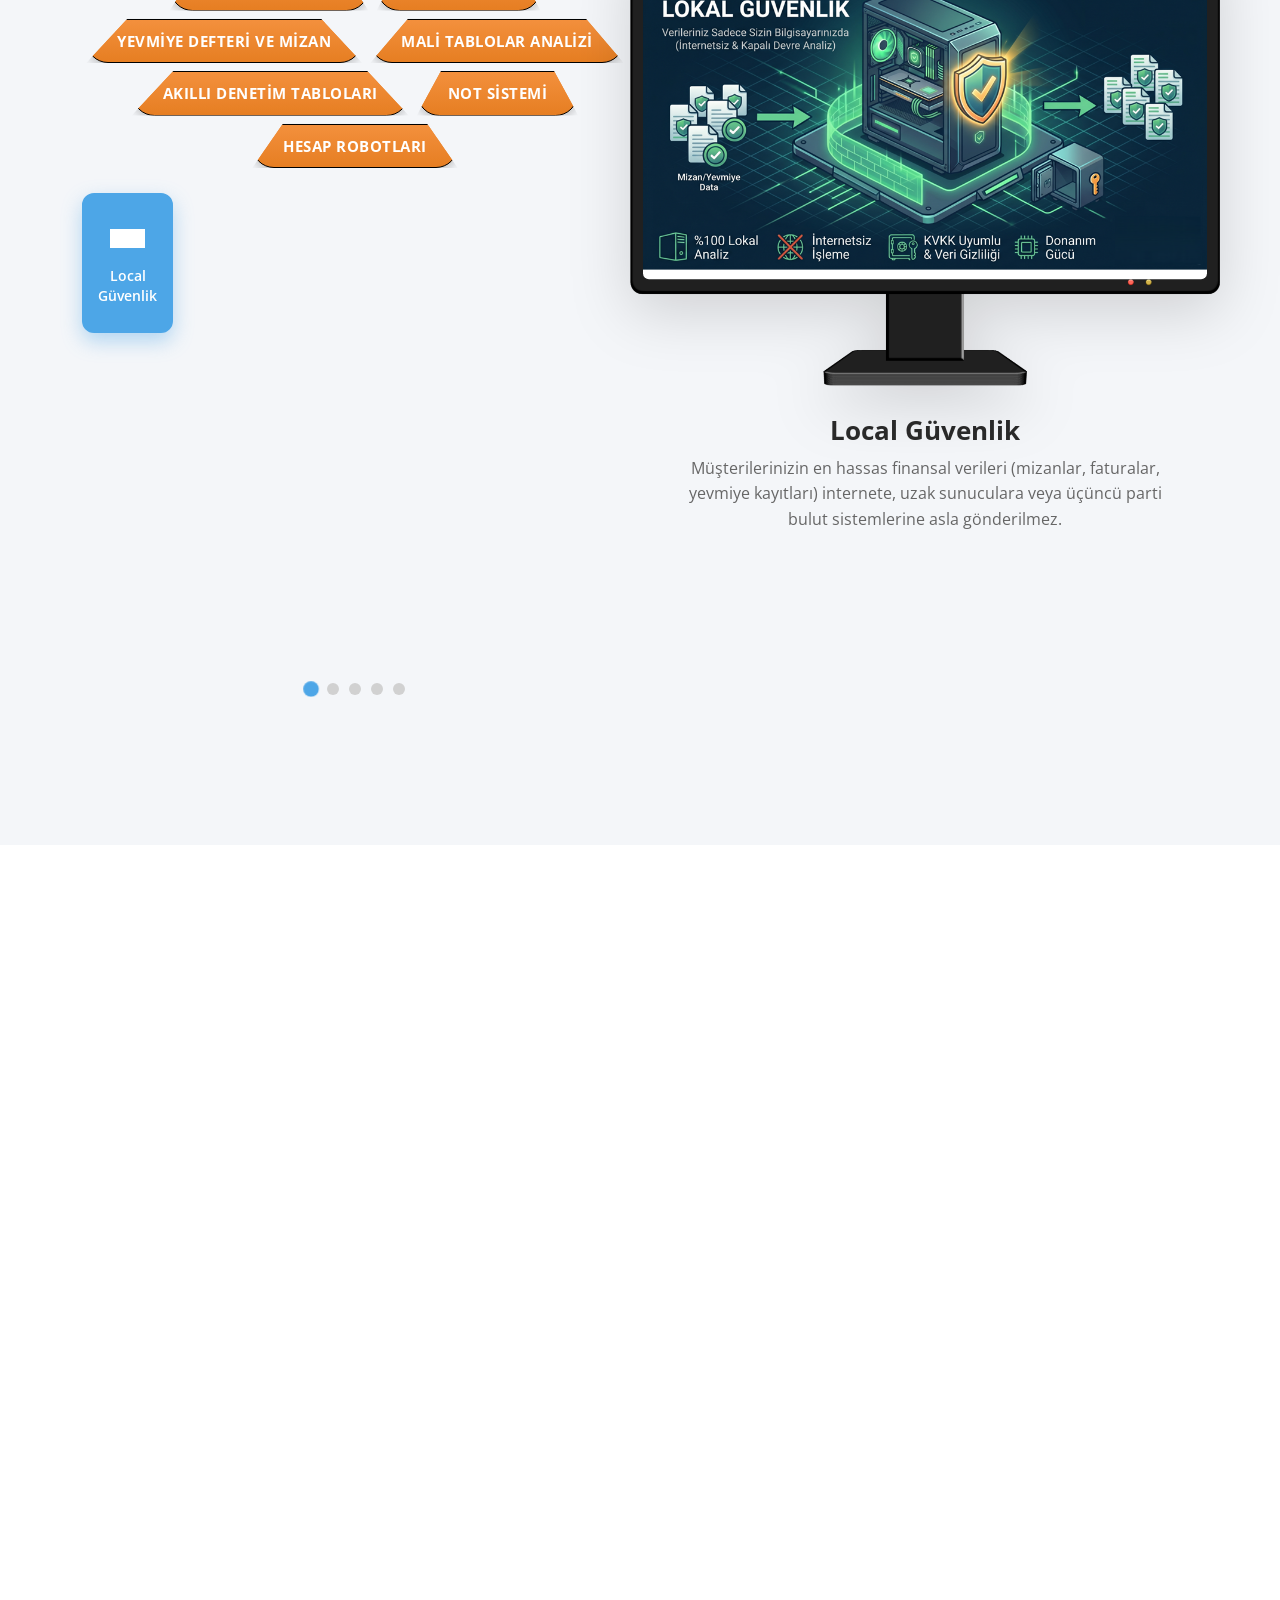
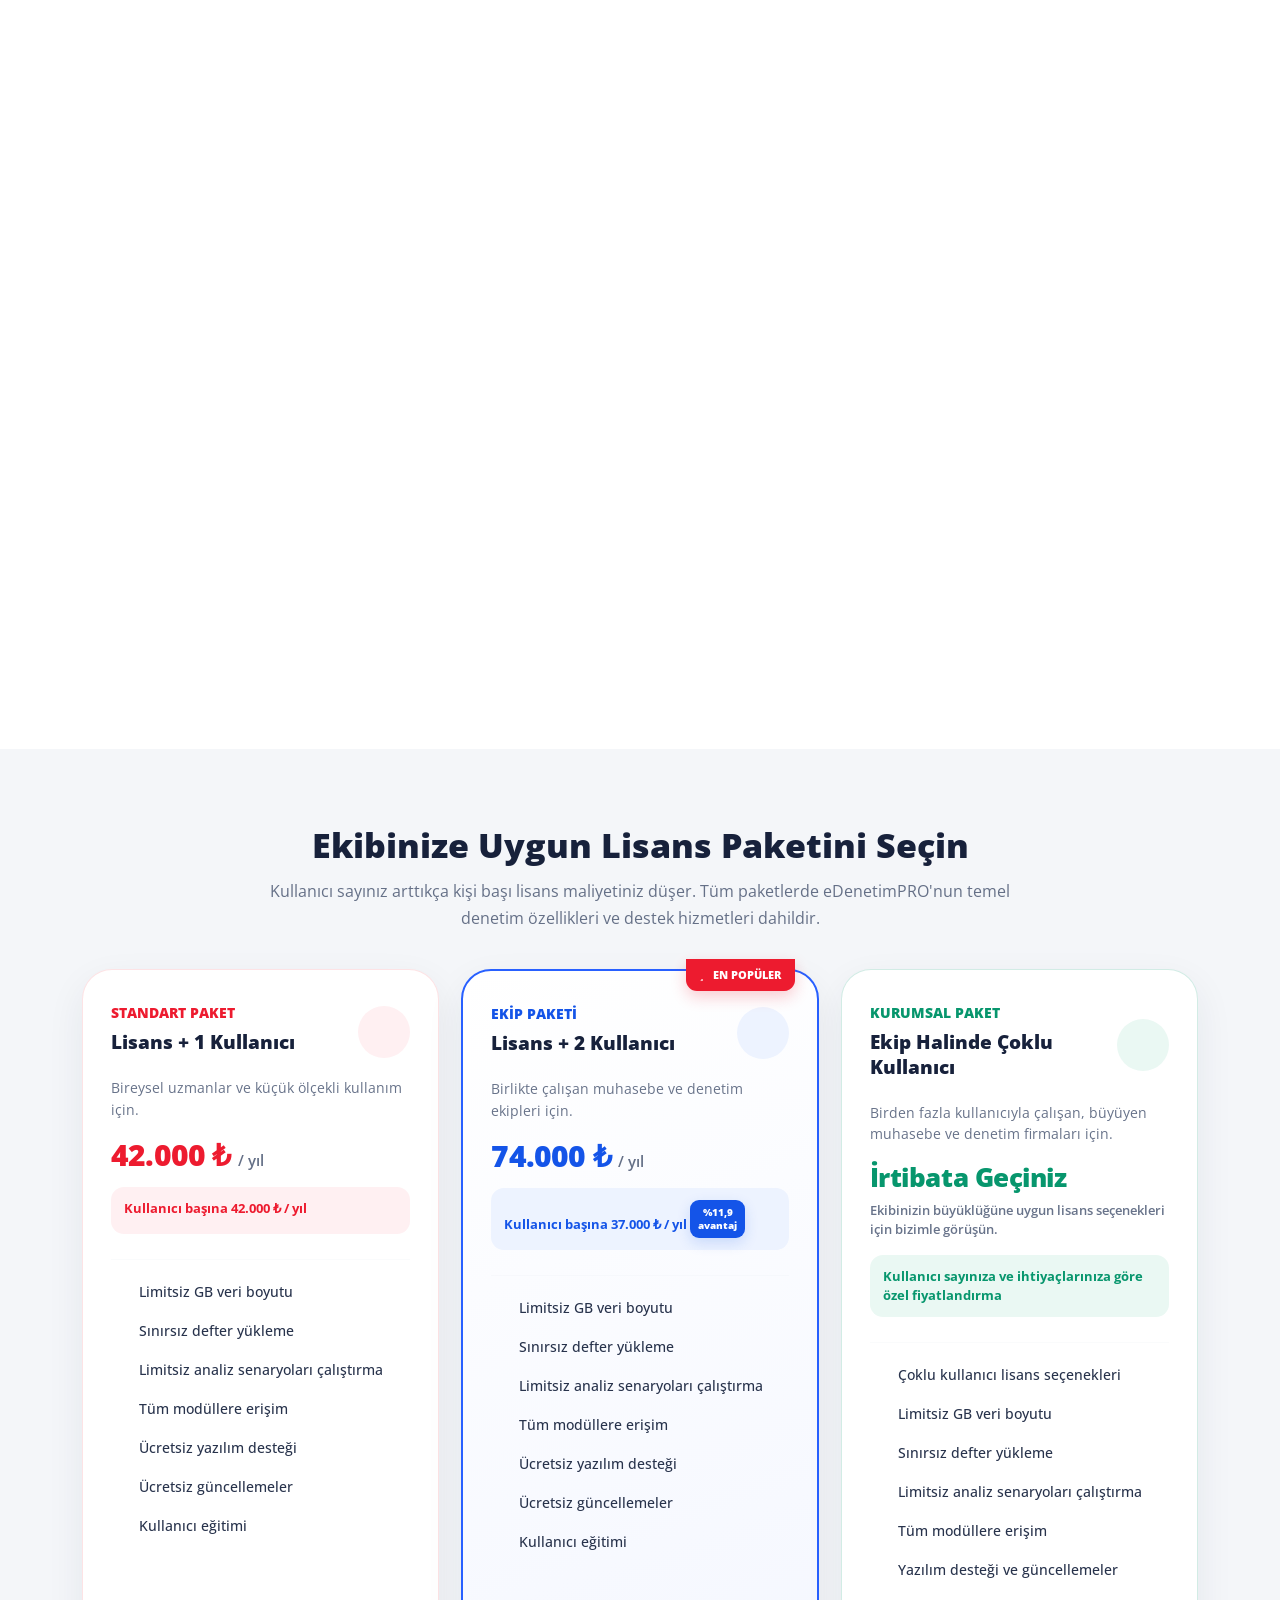
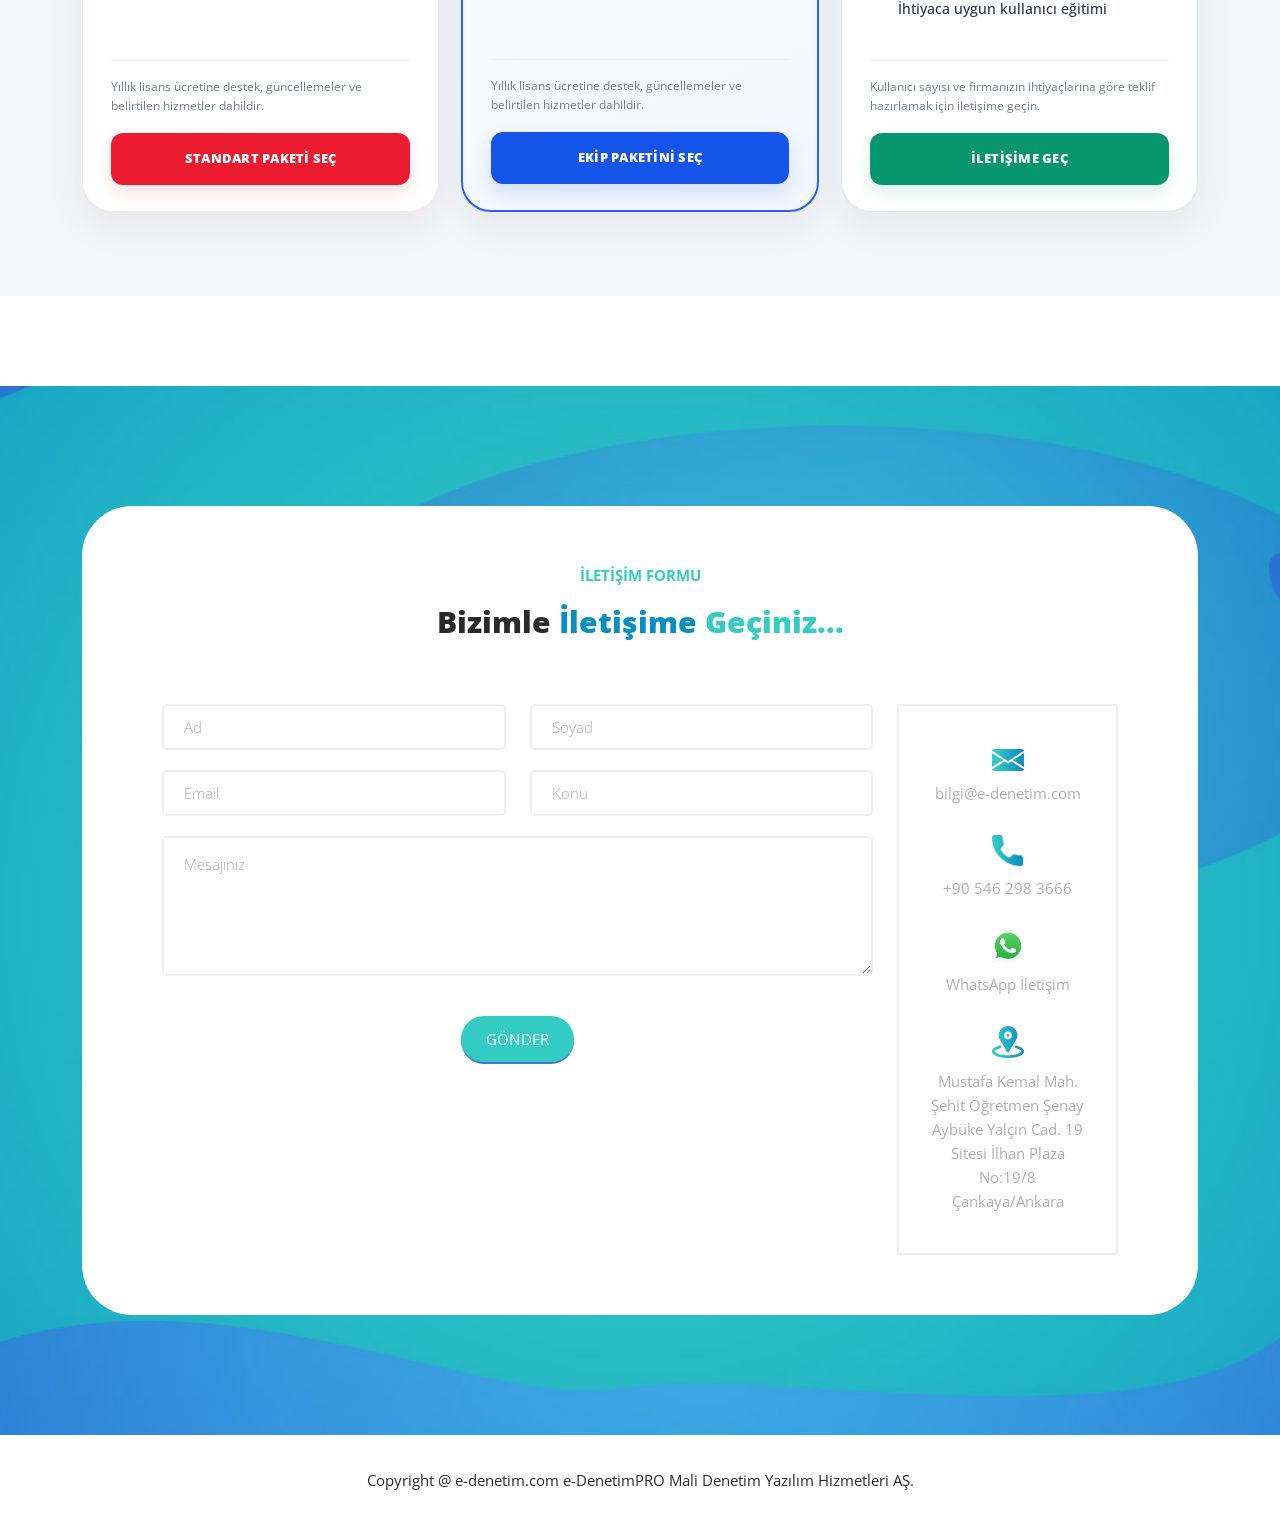
==== commit ded8b0c3: "wds" ====
--- a/public/index.html
+++ b/public/index.html
@@ -18,63 +18,66 @@
 <style>
 
     /* ==================================================
-       eDenetimPRO FİYATLANDIRMA - MASAÜSTÜ + MOBİL
+       eDenetimPRO FİYATLANDIRMA - RESPONSIVE 3 KART
     ================================================== */
-    #fiyatlar { background: #f4f6f9; padding: 76px 0 84px; overflow: hidden; }
-    #fiyatlar .pricing-intro { max-width: 760px; margin: 0 auto 36px; text-align: center; }
-    #fiyatlar .pricing-intro h2 { color: #17213b; font-size: 34px; font-weight: 800; margin-bottom: 12px; }
-    #fiyatlar .pricing-intro p { color: #657087; font-size: 16px; margin: 0; line-height: 1.7; }
-    #fiyatlar .pricing-row { display: grid; grid-template-columns: repeat(3, minmax(0, 1fr)); gap: 22px; align-items: stretch; }
-    #fiyatlar .pricing-col { min-width: 0; display: flex; }
+    #fiyatlar { background:#f4f6f9; padding:76px 0 84px; overflow:hidden; }
+    #fiyatlar .pricing-intro { max-width:780px; margin:0 auto 36px; text-align:center; }
+    #fiyatlar .pricing-intro h2 { color:#17213b; font-size:34px; font-weight:800; margin-bottom:12px; }
+    #fiyatlar .pricing-intro p { color:#657087; font-size:16px; margin:0; line-height:1.7; }
+    #fiyatlar .pricing-row { display:grid; grid-template-columns:repeat(3,minmax(0,1fr)); gap:22px; align-items:stretch; }
+    #fiyatlar .pricing-col { min-width:0; display:flex; }
     #fiyatlar .pricing-card {
-        --plan-color: #ed1b2f; --plan-soft: #fff0f2; --plan-shadow: rgba(237,27,47,.13);
-        width: 100%; min-width: 0; height: 100%; min-height: 700px; box-sizing: border-box;
-        background: #fff; border: 1px solid rgba(237,27,47,.12); border-radius: 30px;
-        padding: 36px 30px 28px; position: relative; display: flex; flex-direction: column;
-        box-shadow: 0 14px 38px rgba(31,45,75,.07); transition: transform .25s ease, box-shadow .25s ease;
+        --plan-color:#ed1b2f; --plan-soft:#fff0f2; --plan-shadow:rgba(237,27,47,.13);
+        width:100%; min-width:0; min-height:700px; height:100%; box-sizing:border-box;
+        background:#fff; border:1px solid rgba(237,27,47,.12); border-radius:30px;
+        padding:34px 28px 26px; position:relative; display:flex; flex-direction:column;
+        box-shadow:0 14px 38px rgba(31,45,75,.07); transition:transform .25s ease,box-shadow .25s ease;
     }
-    #fiyatlar .pricing-card:hover { transform: translateY(-5px); box-shadow: 0 20px 44px rgba(31,45,75,.12); }
-    #fiyatlar .pricing-card.plan-blue { --plan-color: #1454e8; --plan-soft: #edf3ff; --plan-shadow: rgba(20,84,232,.16); border: 2px solid #2860ff; background: linear-gradient(160deg,#fff 0%,#f3f6ff 100%); }
-    #fiyatlar .pricing-card.plan-green { --plan-color: #07966d; --plan-soft: #eaf8f3; --plan-shadow: rgba(7,150,109,.14); border-color: rgba(7,150,109,.16); }
-    #fiyatlar .plan-topline { display:flex; align-items:center; justify-content:space-between; gap:12px; margin-bottom:18px; }
-    #fiyatlar .plan-subtitle { color:var(--plan-color); font-size:14px; line-height:1.3; font-weight:800; margin:0 0 8px; }
-    #fiyatlar .plan-title { color:#17213b; font-size:clamp(19px,1.5vw,24px); line-height:1.3; font-weight:800; margin:0 0 8px; }
-    #fiyatlar .plan-description { color:#68738a; font-size:14px; line-height:1.55; min-height:43px; margin:0 0 20px; }
-    #fiyatlar .plan-icon { width:54px; height:54px; flex:0 0 54px; border-radius:50%; display:flex; align-items:center; justify-content:center; color:var(--plan-color); background:var(--plan-soft); font-size:23px; }
-    #fiyatlar .price-main { color:var(--plan-color); font-size:clamp(30px,2.5vw,42px); line-height:1.1; font-weight:900; letter-spacing:-1px; white-space:nowrap; margin:0 0 15px; }
+    #fiyatlar .pricing-card:hover { transform:translateY(-5px); box-shadow:0 20px 44px rgba(31,45,75,.12); }
+    #fiyatlar .pricing-card.plan-blue { --plan-color:#1454e8; --plan-soft:#edf3ff; --plan-shadow:rgba(20,84,232,.16); border:2px solid #2860ff; background:linear-gradient(160deg,#fff 0%,#f3f6ff 100%); }
+    #fiyatlar .pricing-card.plan-contact { --plan-color:#07966d; --plan-soft:#eaf8f3; --plan-shadow:rgba(7,150,109,.14); border-color:rgba(7,150,109,.18); }
+    #fiyatlar .plan-topline { display:flex; align-items:center; justify-content:space-between; gap:12px; margin-bottom:16px; }
+    #fiyatlar .plan-subtitle { color:var(--plan-color); font-size:14px; line-height:1.35; font-weight:800; margin:0 0 8px; }
+    #fiyatlar .plan-title { color:#17213b; font-size:clamp(19px,1.45vw,23px); line-height:1.3; font-weight:800; margin:0 0 6px; }
+    #fiyatlar .plan-description { color:#68738a; font-size:14px; line-height:1.55; min-height:43px; margin:0 0 18px; }
+    #fiyatlar .plan-icon { width:52px; height:52px; flex:0 0 52px; border-radius:50%; display:flex; align-items:center; justify-content:center; color:var(--plan-color); background:var(--plan-soft); font-size:22px; }
+    #fiyatlar .price-main { color:var(--plan-color); font-size:clamp(29px,2.35vw,40px); line-height:1.12; font-weight:900; letter-spacing:-.8px; white-space:nowrap; margin:0 0 15px; }
     #fiyatlar .price-main small { color:#657087; font-size:15px; font-weight:600; letter-spacing:0; }
-    #fiyatlar .price-per-user { color:var(--plan-color); background:var(--plan-soft); border-radius:13px; padding:12px 14px; font-size:14px; line-height:1.45; font-weight:700; margin-bottom:26px; }
-    #fiyatlar .saving-badge { display:inline-block; background:var(--plan-color); color:#fff; border-radius:10px; padding:7px 10px; font-size:11px; line-height:1.3; font-weight:800; text-align:center; box-shadow:0 5px 14px var(--plan-shadow); }
-    #fiyatlar .popular-ribbon { position:absolute; top:-13px; right:24px; padding:8px 16px; background:#ed1b2f; color:#fff; border-radius:0 0 12px 12px; font-size:12px; font-weight:800; box-shadow:0 6px 15px rgba(237,27,47,.22); }
-    #fiyatlar .card-divider { border:0; border-top:1px solid #edf0f5; margin:0 0 23px; }
-    #fiyatlar .feature-list-price { list-style:none; padding:0; margin:0 0 24px; }
-    #fiyatlar .feature-list-price li { display:flex; align-items:flex-start; gap:11px; margin-bottom:15px; color:#28334c; font-size:14px; line-height:1.5; font-weight:500; }
-    #fiyatlar .feature-list-price li i { color:var(--plan-color); font-size:17px; width:19px; flex:0 0 19px; margin-top:1px; }
-    #fiyatlar .plan-note { border-top:1px solid #edf0f5; padding-top:17px; margin: auto 0 20px; color:#737d91; font-size:12px; line-height:1.6; }
-    #fiyatlar .plan-button { display:flex; align-items:center; justify-content:center; width:100%; min-height:52px; border-radius:12px; background:var(--plan-color); color:#fff; text-decoration:none; text-align:center; padding:14px 16px; font-size:14px; line-height:1.3; font-weight:800; letter-spacing:.35px; box-shadow:0 8px 18px var(--plan-shadow); transition:filter .2s ease, transform .2s ease; }
+    #fiyatlar .price-per-user { color:var(--plan-color); background:var(--plan-soft); border-radius:13px; padding:12px 13px; font-size:13px; line-height:1.45; font-weight:700; margin-bottom:25px; min-height:47px; }
+    #fiyatlar .saving-badge { display:inline-block; background:var(--plan-color); color:#fff; border-radius:9px; padding:6px 8px; font-size:10px; line-height:1.3; font-weight:800; text-align:center; box-shadow:0 5px 14px var(--plan-shadow); }
+    #fiyatlar .popular-ribbon { position:absolute; top:-12px; right:22px; padding:8px 14px; background:#ed1b2f; color:#fff; border-radius:0 0 11px 11px; font-size:11px; font-weight:800; box-shadow:0 6px 15px rgba(237,27,47,.22); }
+    #fiyatlar .card-divider { border:0; border-top:1px solid #edf0f5; margin:0 0 22px; }
+    #fiyatlar .feature-list-price { list-style:none; padding:0; margin:0 0 22px; }
+    #fiyatlar .feature-list-price li { display:flex; align-items:flex-start; gap:10px; margin-bottom:14px; color:#28334c; font-size:13.5px; line-height:1.5; font-weight:500; }
+    #fiyatlar .feature-list-price li i { color:var(--plan-color); font-size:16px; width:18px; flex:0 0 18px; margin-top:1px; }
+    #fiyatlar .plan-note { border-top:1px solid #edf0f5; padding-top:16px; margin:auto 0 18px; color:#737d91; font-size:12px; line-height:1.6; }
+    #fiyatlar .plan-button { display:flex; align-items:center; justify-content:center; width:100%; min-height:52px; border-radius:12px; background:var(--plan-color); color:#fff; text-decoration:none; text-align:center; padding:13px 12px; font-size:13px; line-height:1.35; font-weight:800; letter-spacing:.25px; box-shadow:0 8px 18px var(--plan-shadow); transition:filter .2s ease,transform .2s ease; }
     #fiyatlar .plan-button:hover { color:#fff; filter:brightness(.95); transform:translateY(-2px); }
-    @media (max-width: 991.98px) {
+    #fiyatlar .contact-price { white-space:normal; font-size:clamp(25px,2vw,34px); letter-spacing:-.45px; line-height:1.2; margin:0 0 15px; }
+    #fiyatlar .contact-price small { display:block; font-size:13px; font-weight:600; color:#68738a; letter-spacing:0; margin-top:7px; line-height:1.5; white-space:normal; }
+    @media (max-width:991.98px) {
         #fiyatlar { padding:58px 0 64px; }
         #fiyatlar .pricing-row { grid-template-columns:repeat(2,minmax(0,1fr)); gap:18px; }
-        #fiyatlar .pricing-card { min-height:680px; padding:32px 24px 24px; }
-        #fiyatlar .pricing-card.plan-green { grid-column:1 / -1; min-height:0; }
-        #fiyatlar .pricing-card.plan-green .feature-list-price { display:grid; grid-template-columns:repeat(2,minmax(0,1fr)); column-gap:18px; }
+        #fiyatlar .pricing-card { min-height:660px; padding:31px 23px 23px; }
+        #fiyatlar .pricing-card.plan-contact { grid-column:1 / -1; min-height:0; }
+        #fiyatlar .pricing-card.plan-contact .feature-list-price { display:grid; grid-template-columns:repeat(2,minmax(0,1fr)); column-gap:18px; }
     }
-    @media (max-width: 575.98px) {
-        #fiyatlar { padding:46px 0 50px; }
+    @media (max-width:575.98px) {
+        #fiyatlar { padding:44px 0 50px; }
         #fiyatlar .container { padding-left:15px; padding-right:15px; }
         #fiyatlar .pricing-intro { margin-bottom:28px; }
         #fiyatlar .pricing-intro h2 { font-size:27px; }
         #fiyatlar .pricing-intro p { font-size:14px; }
         #fiyatlar .pricing-row { grid-template-columns:minmax(0,1fr); gap:22px; }
-        #fiyatlar .pricing-card, #fiyatlar .pricing-card.plan-green { grid-column:auto; min-height:0; padding:29px 22px 22px; border-radius:24px; }
-        #fiyatlar .plan-title { font-size:22px; }
+        #fiyatlar .pricing-card,#fiyatlar .pricing-card.plan-contact { grid-column:auto; min-height:0; padding:29px 21px 22px; border-radius:24px; }
+        #fiyatlar .plan-title { font-size:21px; }
         #fiyatlar .plan-description { min-height:0; margin-bottom:17px; }
-        #fiyatlar .price-main { font-size:38px; }
-        #fiyatlar .plan-icon { width:48px; height:48px; flex-basis:48px; }
-        #fiyatlar .pricing-card.plan-green .feature-list-price { display:block; }
-        #fiyatlar .feature-list-price li { font-size:14px; margin-bottom:13px; }
-        #fiyatlar .popular-ribbon { right:18px; font-size:10px; }
+        #fiyatlar .price-main { font-size:36px; }
+        #fiyatlar .contact-price { font-size:31px; }
+        #fiyatlar .plan-icon { width:47px; height:47px; flex-basis:47px; }
+        #fiyatlar .pricing-card.plan-contact .feature-list-price { display:block; }
+        #fiyatlar .feature-list-price li { font-size:13.5px; margin-bottom:13px; }
+        #fiyatlar .popular-ribbon { right:17px; font-size:10px; }
         #fiyatlar .plan-note { margin-top:10px; }
     }
 
@@ -839,10 +842,7 @@
         <div class="pricing-col">
             <div class="pricing-card plan-red">
                 <div class="plan-topline">
-                    <div>
-                        <h5 class="plan-subtitle">STANDART PAKET</h5>
-                        <h3 class="plan-title">Lisans + 1 Kullanıcı</h3>
-                    </div>
+                    <div><h5 class="plan-subtitle">STANDART PAKET</h5><h3 class="plan-title">Lisans + 1 Kullanıcı</h3></div>
                     <div class="plan-icon"><i class="fas fa-user"></i></div>
                 </div>
                 <p class="plan-description">Bireysel uzmanlar ve küçük ölçekli kullanım için.</p>
@@ -866,10 +866,7 @@
             <div class="pricing-card plan-blue">
                 <div class="popular-ribbon"><i class="fas fa-star"></i> &nbsp; EN POPÜLER</div>
                 <div class="plan-topline">
-                    <div>
-                        <h5 class="plan-subtitle">EKİP PAKETİ</h5>
-                        <h3 class="plan-title">Lisans + 2 Kullanıcı</h3>
-                    </div>
+                    <div><h5 class="plan-subtitle">EKİP PAKETİ</h5><h3 class="plan-title">Lisans + 2 Kullanıcı</h3></div>
                     <div class="plan-icon"><i class="fas fa-user-friends"></i></div>
                 </div>
                 <p class="plan-description">Birlikte çalışan muhasebe ve denetim ekipleri için.</p>
@@ -890,29 +887,26 @@
             </div>
         </div>
         <div class="pricing-col">
-            <div class="pricing-card plan-green">
+            <div class="pricing-card plan-contact">
                 <div class="plan-topline">
-                    <div>
-                        <h5 class="plan-subtitle">PROFESYONEL PAKET</h5>
-                        <h3 class="plan-title">Lisans + 3 Kullanıcı</h3>
-                    </div>
+                    <div><h5 class="plan-subtitle">KURUMSAL PAKET</h5><h3 class="plan-title">Ekip Halinde Çoklu Kullanıcı</h3></div>
                     <div class="plan-icon"><i class="fas fa-users"></i></div>
                 </div>
-                <p class="plan-description">Büyüyen ekipler ve profesyonel firmalar için.</p>
-                <div class="price-main">96.000 ₺ <small>/ yıl</small></div>
-                <div class="price-per-user">Kullanıcı başına 32.000 ₺ / yıl <span class="saving-badge float-right">%23,8<br/>avantaj</span></div>
+                <p class="plan-description">Birden fazla kullanıcıyla çalışan, büyüyen muhasebe ve denetim firmaları için.</p>
+                <div class="price-main contact-price">İrtibata Geçiniz<small>Ekibinizin büyüklüğüne uygun lisans seçenekleri için bizimle görüşün.</small></div>
+                <div class="price-per-user">Kullanıcı sayınıza ve ihtiyaçlarınıza göre özel fiyatlandırma</div>
                 <hr class="card-divider"/>
                 <ul class="feature-list-price">
+                    <li><i class="fas fa-check-circle"></i> Çoklu kullanıcı lisans seçenekleri</li>
                     <li><i class="fas fa-check-circle"></i> Limitsiz GB veri boyutu</li>
                     <li><i class="fas fa-check-circle"></i> Sınırsız defter yükleme</li>
                     <li><i class="fas fa-check-circle"></i> Limitsiz analiz senaryoları çalıştırma</li>
                     <li><i class="fas fa-check-circle"></i> Tüm modüllere erişim</li>
-                    <li><i class="fas fa-check-circle"></i> Ücretsiz yazılım desteği</li>
-                    <li><i class="fas fa-check-circle"></i> Ücretsiz güncellemeler</li>
-                    <li><i class="fas fa-check-circle"></i> Kullanıcı eğitimi</li>
+                    <li><i class="fas fa-check-circle"></i> Yazılım desteği ve güncellemeler</li>
+                    <li><i class="fas fa-check-circle"></i> İhtiyaca uygun kullanıcı eğitimi</li>
                 </ul>
-                <p class="plan-note">Yıllık lisans ücretine destek, güncellemeler ve belirtilen hizmetler dahildir.</p>
-                <a class="plan-button" href="https://hesabim.e-denetim.com/web-register">PROFESYONEL PAKETİ SEÇ</a>
+                <p class="plan-note">Kullanıcı sayısı ve firmanızın ihtiyaçlarına göre teklif hazırlamak için iletişime geçin.</p>
+                <a class="plan-button" href="#contact">İLETİŞİME GEÇ</a>
             </div>
         </div>
     </div>
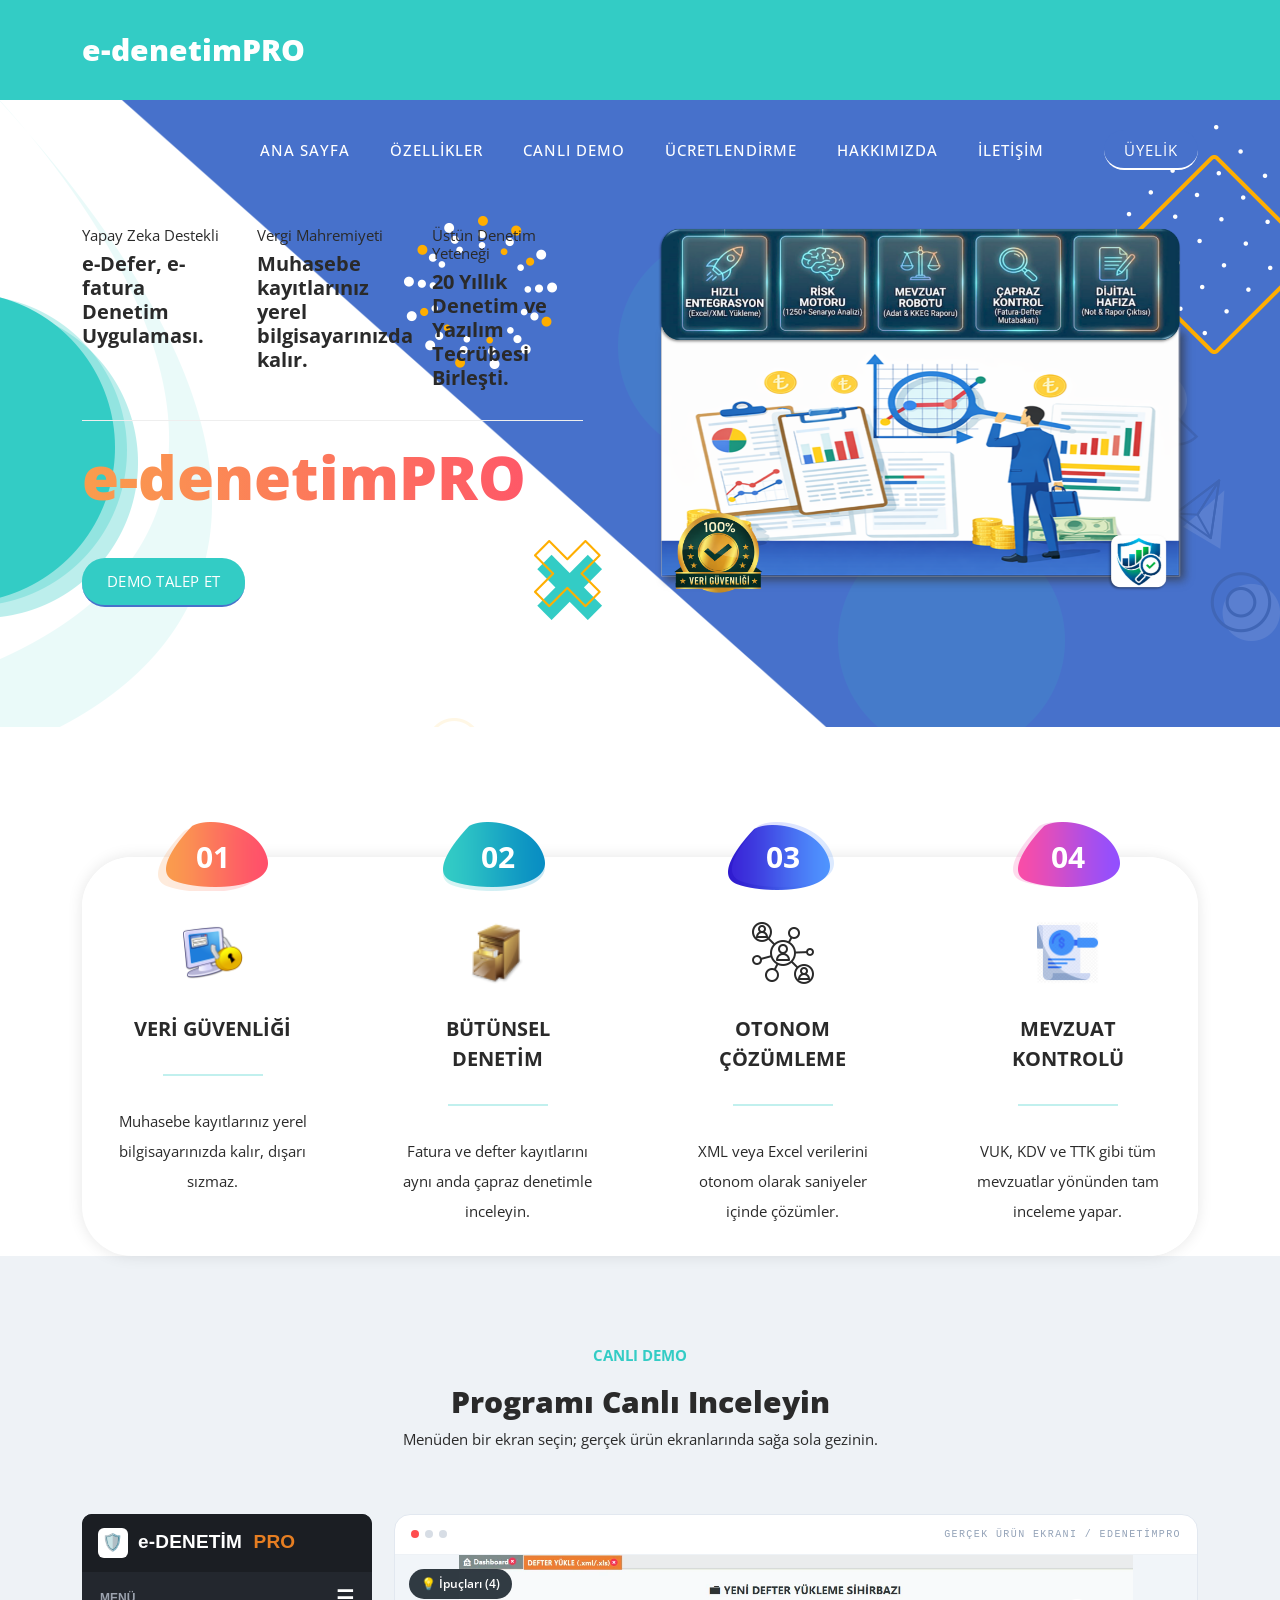
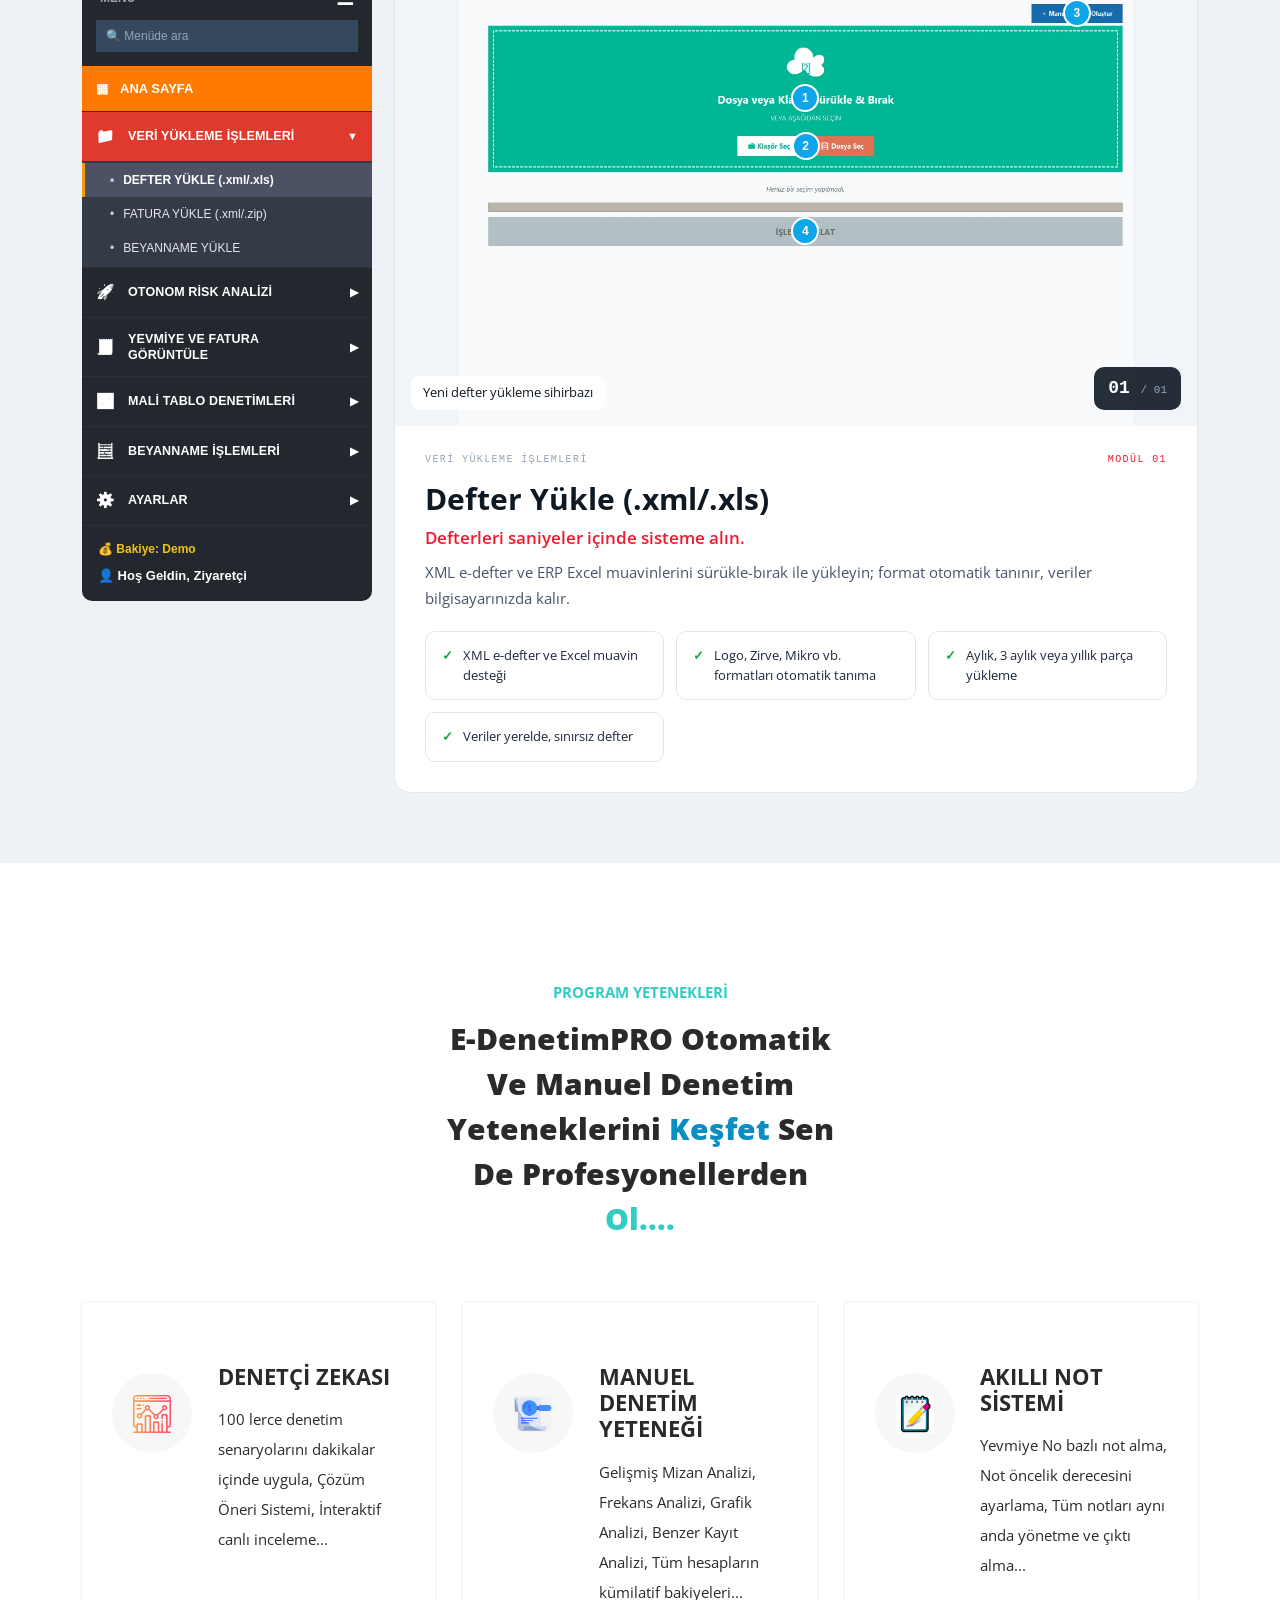
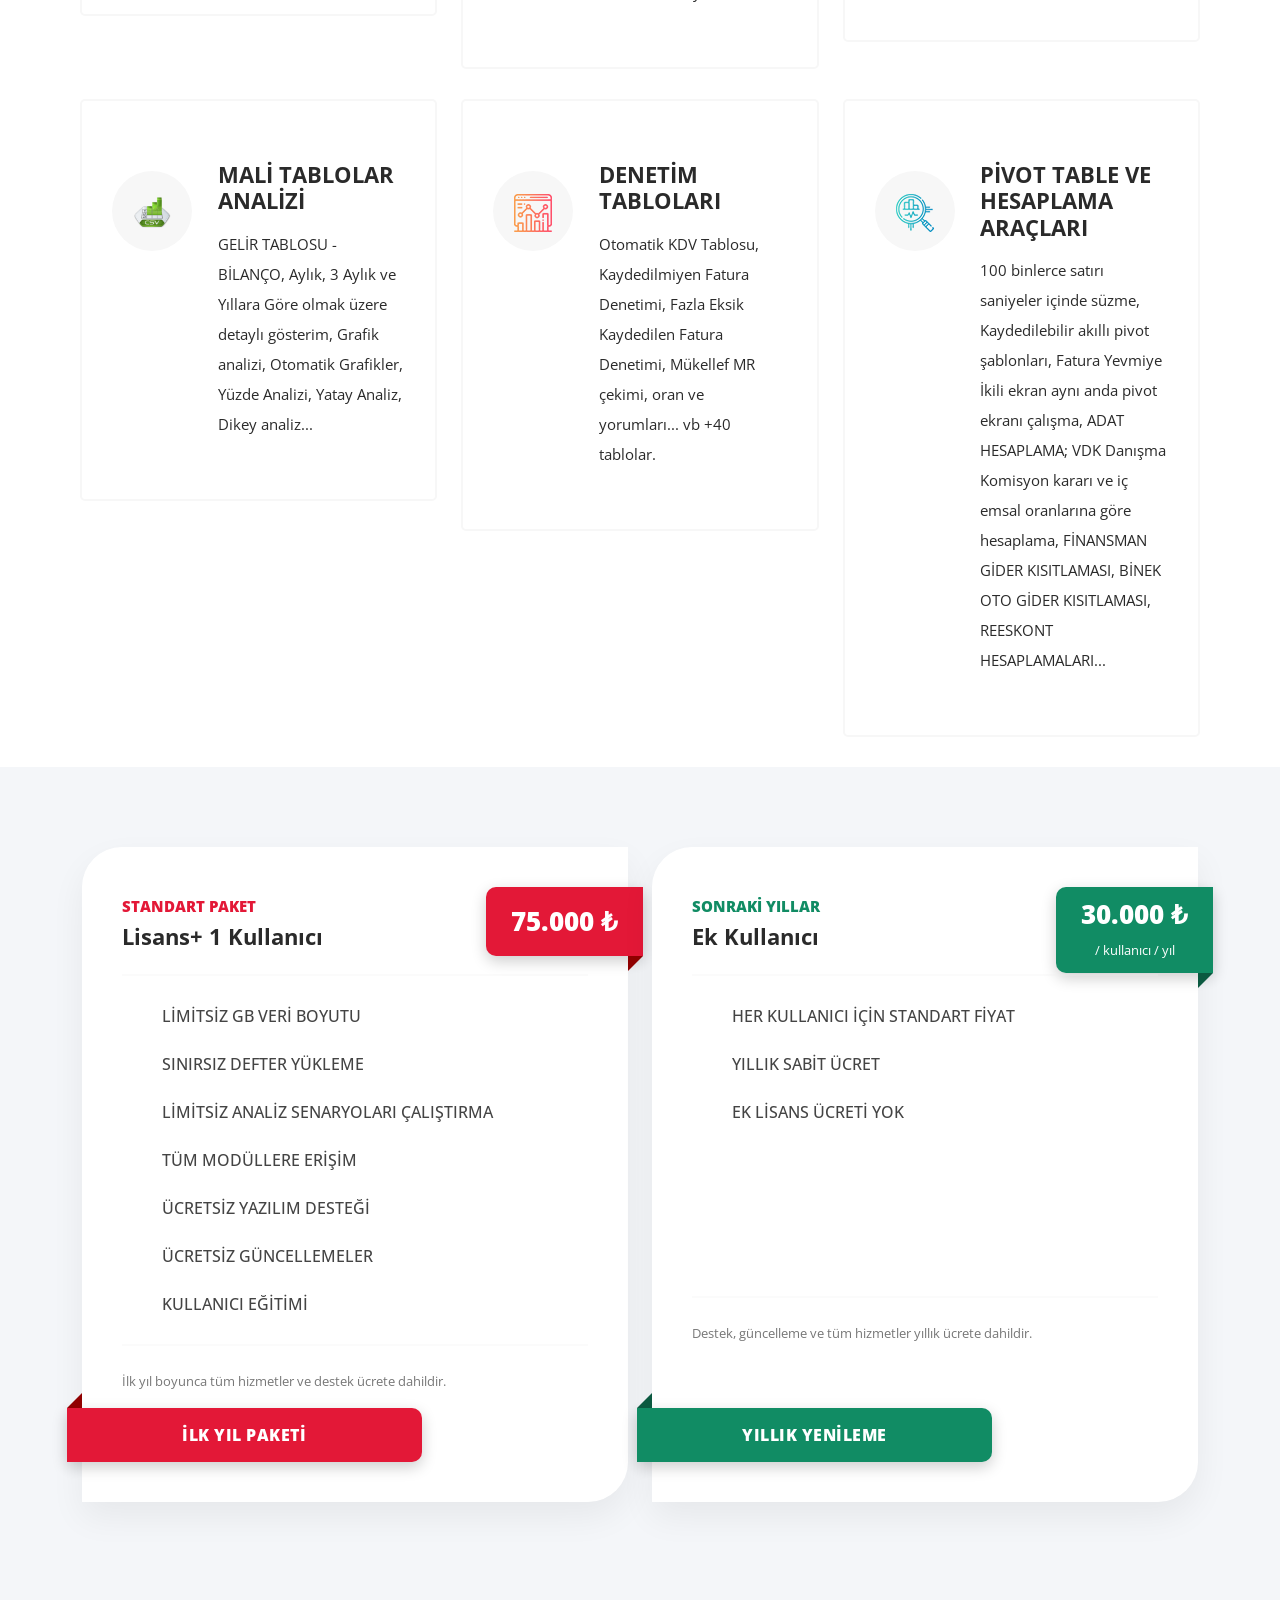
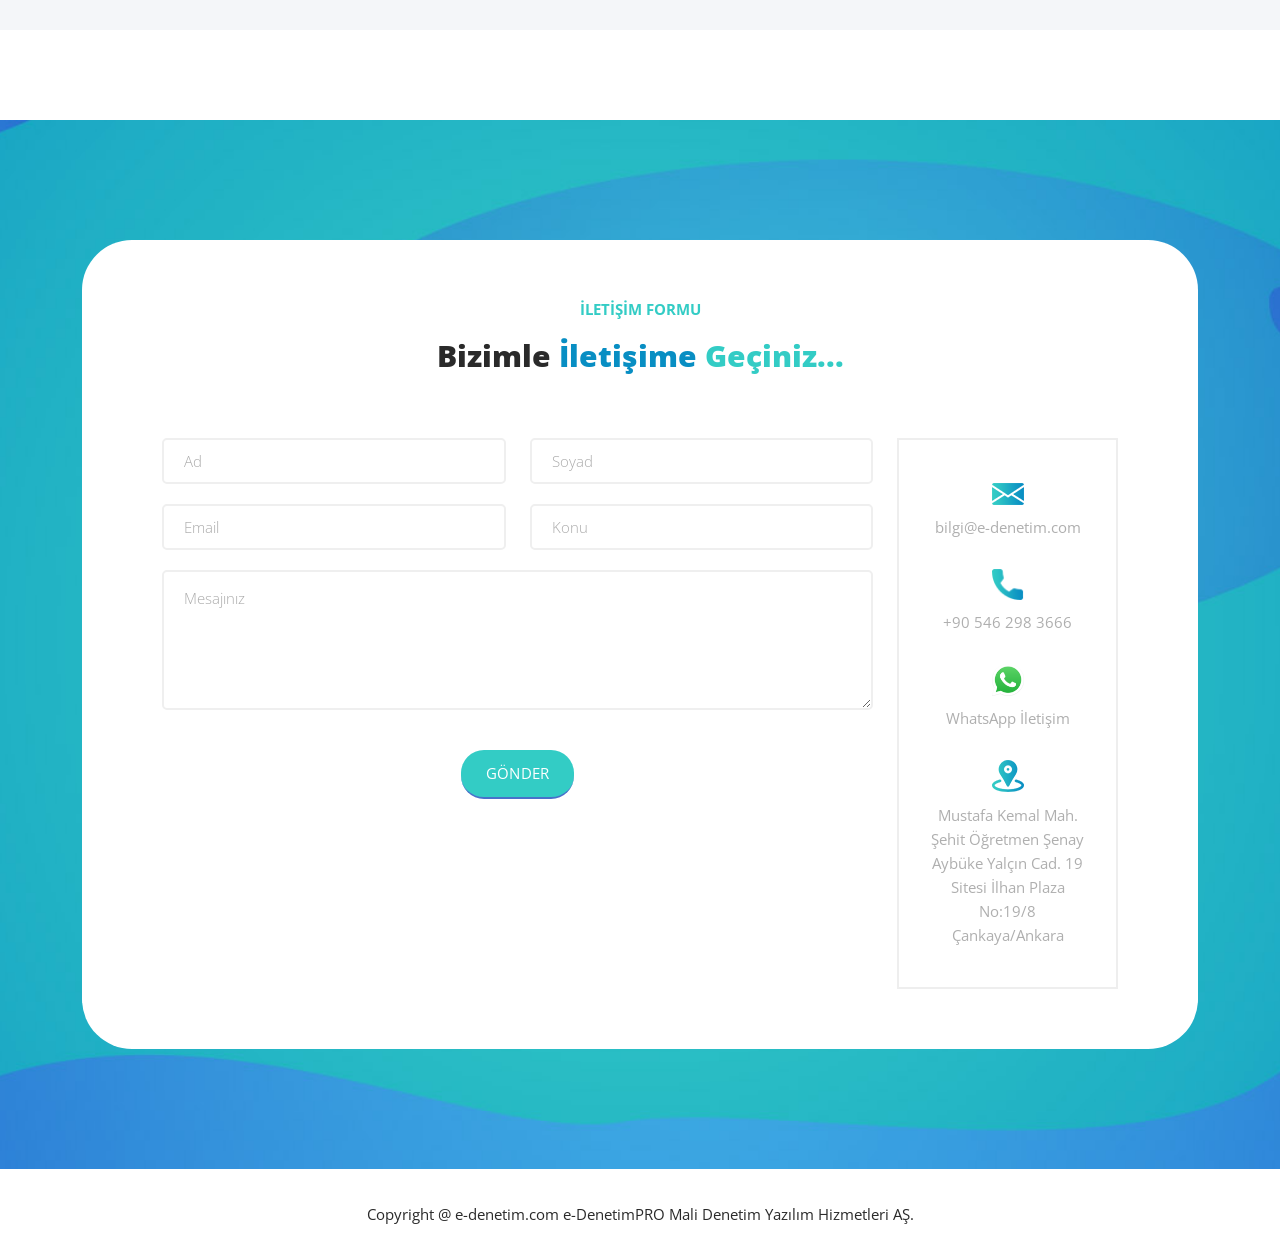
==== commit 0faafce2: "qqqq" ====
--- a/public/index.html
+++ b/public/index.html
@@ -15,71 +15,88 @@
 <link href="assets/css/templatemo-seo-dream.css" rel="stylesheet"/>
 <link href="assets/css/animated.css" rel="stylesheet"/>
 <link href="assets/css/owl.css" rel="stylesheet"/>
+<link href="assets/css/canli-tanitim.css" rel="stylesheet"/>
 <style>
 
     /* ==================================================
-       eDenetimPRO FİYATLANDIRMA - RESPONSIVE 3 KART
-    ================================================== */
-    #fiyatlar { background:#f4f6f9; padding:76px 0 84px; overflow:hidden; }
-    #fiyatlar .pricing-intro { max-width:780px; margin:0 auto 36px; text-align:center; }
-    #fiyatlar .pricing-intro h2 { color:#17213b; font-size:34px; font-weight:800; margin-bottom:12px; }
-    #fiyatlar .pricing-intro p { color:#657087; font-size:16px; margin:0; line-height:1.7; }
-    #fiyatlar .pricing-row { display:grid; grid-template-columns:repeat(3,minmax(0,1fr)); gap:22px; align-items:stretch; }
-    #fiyatlar .pricing-col { min-width:0; display:flex; }
-    #fiyatlar .pricing-card {
-        --plan-color:#ed1b2f; --plan-soft:#fff0f2; --plan-shadow:rgba(237,27,47,.13);
-        width:100%; min-width:0; min-height:700px; height:100%; box-sizing:border-box;
-        background:#fff; border:1px solid rgba(237,27,47,.12); border-radius:30px;
-        padding:34px 28px 26px; position:relative; display:flex; flex-direction:column;
-        box-shadow:0 14px 38px rgba(31,45,75,.07); transition:transform .25s ease,box-shadow .25s ease;
-    }
-    #fiyatlar .pricing-card:hover { transform:translateY(-5px); box-shadow:0 20px 44px rgba(31,45,75,.12); }
-    #fiyatlar .pricing-card.plan-blue { --plan-color:#1454e8; --plan-soft:#edf3ff; --plan-shadow:rgba(20,84,232,.16); border:2px solid #2860ff; background:linear-gradient(160deg,#fff 0%,#f3f6ff 100%); }
-    #fiyatlar .pricing-card.plan-contact { --plan-color:#07966d; --plan-soft:#eaf8f3; --plan-shadow:rgba(7,150,109,.14); border-color:rgba(7,150,109,.18); }
-    #fiyatlar .plan-topline { display:flex; align-items:center; justify-content:space-between; gap:12px; margin-bottom:16px; }
-    #fiyatlar .plan-subtitle { color:var(--plan-color); font-size:14px; line-height:1.35; font-weight:800; margin:0 0 8px; }
-    #fiyatlar .plan-title { color:#17213b; font-size:clamp(19px,1.45vw,23px); line-height:1.3; font-weight:800; margin:0 0 6px; }
-    #fiyatlar .plan-description { color:#68738a; font-size:14px; line-height:1.55; min-height:43px; margin:0 0 18px; }
-    #fiyatlar .plan-icon { width:52px; height:52px; flex:0 0 52px; border-radius:50%; display:flex; align-items:center; justify-content:center; color:var(--plan-color); background:var(--plan-soft); font-size:22px; }
-    #fiyatlar .price-main { color:var(--plan-color); font-size:clamp(29px,2.35vw,40px); line-height:1.12; font-weight:900; letter-spacing:-.8px; white-space:nowrap; margin:0 0 15px; }
-    #fiyatlar .price-main small { color:#657087; font-size:15px; font-weight:600; letter-spacing:0; }
-    #fiyatlar .price-per-user { color:var(--plan-color); background:var(--plan-soft); border-radius:13px; padding:12px 13px; font-size:13px; line-height:1.45; font-weight:700; margin-bottom:25px; min-height:47px; }
-    #fiyatlar .saving-badge { display:inline-block; background:var(--plan-color); color:#fff; border-radius:9px; padding:6px 8px; font-size:10px; line-height:1.3; font-weight:800; text-align:center; box-shadow:0 5px 14px var(--plan-shadow); }
-    #fiyatlar .popular-ribbon { position:absolute; top:-12px; right:22px; padding:8px 14px; background:#ed1b2f; color:#fff; border-radius:0 0 11px 11px; font-size:11px; font-weight:800; box-shadow:0 6px 15px rgba(237,27,47,.22); }
-    #fiyatlar .card-divider { border:0; border-top:1px solid #edf0f5; margin:0 0 22px; }
-    #fiyatlar .feature-list-price { list-style:none; padding:0; margin:0 0 22px; }
-    #fiyatlar .feature-list-price li { display:flex; align-items:flex-start; gap:10px; margin-bottom:14px; color:#28334c; font-size:13.5px; line-height:1.5; font-weight:500; }
-    #fiyatlar .feature-list-price li i { color:var(--plan-color); font-size:16px; width:18px; flex:0 0 18px; margin-top:1px; }
-    #fiyatlar .plan-note { border-top:1px solid #edf0f5; padding-top:16px; margin:auto 0 18px; color:#737d91; font-size:12px; line-height:1.6; }
-    #fiyatlar .plan-button { display:flex; align-items:center; justify-content:center; width:100%; min-height:52px; border-radius:12px; background:var(--plan-color); color:#fff; text-decoration:none; text-align:center; padding:13px 12px; font-size:13px; line-height:1.35; font-weight:800; letter-spacing:.25px; box-shadow:0 8px 18px var(--plan-shadow); transition:filter .2s ease,transform .2s ease; }
-    #fiyatlar .plan-button:hover { color:#fff; filter:brightness(.95); transform:translateY(-2px); }
-    #fiyatlar .contact-price { white-space:normal; font-size:clamp(25px,2vw,34px); letter-spacing:-.45px; line-height:1.2; margin:0 0 15px; }
-    #fiyatlar .contact-price small { display:block; font-size:13px; font-weight:600; color:#68738a; letter-spacing:0; margin-top:7px; line-height:1.5; white-space:normal; }
-    @media (max-width:991.98px) {
-        #fiyatlar { padding:58px 0 64px; }
-        #fiyatlar .pricing-row { grid-template-columns:repeat(2,minmax(0,1fr)); gap:18px; }
-        #fiyatlar .pricing-card { min-height:660px; padding:31px 23px 23px; }
-        #fiyatlar .pricing-card.plan-contact { grid-column:1 / -1; min-height:0; }
-        #fiyatlar .pricing-card.plan-contact .feature-list-price { display:grid; grid-template-columns:repeat(2,minmax(0,1fr)); column-gap:18px; }
-    }
-    @media (max-width:575.98px) {
-        #fiyatlar { padding:44px 0 50px; }
-        #fiyatlar .container { padding-left:15px; padding-right:15px; }
-        #fiyatlar .pricing-intro { margin-bottom:28px; }
-        #fiyatlar .pricing-intro h2 { font-size:27px; }
-        #fiyatlar .pricing-intro p { font-size:14px; }
-        #fiyatlar .pricing-row { grid-template-columns:minmax(0,1fr); gap:22px; }
-        #fiyatlar .pricing-card,#fiyatlar .pricing-card.plan-contact { grid-column:auto; min-height:0; padding:29px 21px 22px; border-radius:24px; }
-        #fiyatlar .plan-title { font-size:21px; }
-        #fiyatlar .plan-description { min-height:0; margin-bottom:17px; }
-        #fiyatlar .price-main { font-size:36px; }
-        #fiyatlar .contact-price { font-size:31px; }
-        #fiyatlar .plan-icon { width:47px; height:47px; flex-basis:47px; }
-        #fiyatlar .pricing-card.plan-contact .feature-list-price { display:block; }
-        #fiyatlar .feature-list-price li { font-size:13.5px; margin-bottom:13px; }
-        #fiyatlar .popular-ribbon { right:17px; font-size:10px; }
-        #fiyatlar .plan-note { margin-top:10px; }
-    }
+   FİYATLANDIRMA KARTLARI (PRICING) STİLLERİ
+================================================== */
+.pricing-card {
+    background: #ffffff;
+    border-radius: 40px 0 40px 0; /* Görseldeki gibi çapraz yuvarlama */
+    padding: 50px 40px;
+    position: relative;
+    box-shadow: 0 15px 35px rgba(0,0,0,0.06);
+    height: 100%;
+}
+.price-ribbon {
+    position: absolute;
+    right: -15px;
+    top: 40px;
+    color: #fff;
+    padding: 15px 25px;
+    font-size: 26px;
+    font-weight: 800;
+    border-radius: 10px 0 0 10px;
+    box-shadow: 0 5px 15px rgba(0,0,0,0.2);
+    text-align: center;
+}
+.price-ribbon::after {
+    content: '';
+    position: absolute;
+    right: 0;
+    bottom: -15px;
+    border-top: 15px solid #a00;
+    border-right: 15px solid transparent;
+}
+.red-ribbon { background-color: #e31837; }
+.red-ribbon::after { border-top-color: #900000; }
+
+.green-ribbon { background-color: #118c64; line-height: 1.2; padding: 12px 25px;}
+.green-ribbon small { font-size: 13px; font-weight: normal; }
+.green-ribbon::after { border-top-color: #0b5940; }
+
+.plan-subtitle { font-weight: 800; font-size: 15px; margin-bottom: 8px; }
+.red-text { color: #e31837; }
+.green-text { color: #118c64; }
+.plan-title { font-size: 22px; font-weight: 700; color: #2a2a2a; margin-bottom: 25px; }
+
+.card-divider { border-top: 2px solid #f0f0f0; margin: 25px 0; }
+
+.feature-list-price { list-style: none; padding: 0; margin: 0; }
+.feature-list-price li { display: flex; align-items: center; margin-bottom: 18px; font-size: 15.5px; color: #444; font-weight: 500;}
+.feature-list-price li i { margin-right: 15px; font-size: 20px; width: 25px; text-align: center;}
+.icon-red { color: #e31837; }
+.icon-green { color: #118c64; }
+
+.plan-note { font-size: 13px; color: #777; line-height: 1.6; margin-bottom: 60px; }
+
+.plan-button {
+    position: absolute;
+    bottom: 40px;
+    left: -15px;
+    color: #fff;
+    padding: 15px 0;
+    font-size: 16px;
+    font-weight: 800;
+    border-radius: 0 10px 10px 0;
+    box-shadow: 0 5px 15px rgba(0,0,0,0.2);
+    text-align: center;
+    width: 65%;
+    letter-spacing: 0.5px;
+}
+.plan-button::before {
+    content: '';
+    position: absolute;
+    left: 0;
+    top: -15px;
+    border-bottom: 15px solid #900;
+    border-left: 15px solid transparent;
+}
+.red-button { background-color: #e31837; }
+.red-button::before { border-bottom-color: #900000; }
+.green-button { background-color: #118c64; }
+.green-button::before { border-bottom-color: #0b5940; }
 
         /* ==================================================
            1. DİKEY (KARTLI) BÖLÜM STİLLERİ
@@ -540,6 +557,7 @@
 <ul class="nav">
 <li class="scroll-to-section"><a class="active" href="#top">ANA SAYFA</a></li>
 <li class="scroll-to-section"><a href="#grid-ozellikler">ÖZELLİKLER </a></li>
+<li class="scroll-to-section"><a href="#canli-tanitim">CANLI DEMO</a></li>
 <li class="scroll-to-section"><a href="#fiyatlar">ÜCRETLENDİRME</a></li>
 <li><a data-bs-target="#aboutModal" data-bs-toggle="modal" href="javascript:void(0)">HAKKIMIZDA</a></li>
 <li class="scroll-to-section"><a href="#contact">İLETİŞİM</a></li>
@@ -648,107 +666,45 @@
 </div>
 </div>
 </div>
-<div class="section grid-features-section" id="grid-ozellikler">
+
+<div class="section" data-src="assets/data/canli_tanitim.json" id="canli-tanitim">
 <div class="container">
 <div class="section-heading text-center wow bounceIn" data-wow-delay="0.1s">
-<h6>SİSTEM YETENEKLERİ</h6>
-<h2>Tüm Özellikleri <span>İnceleyin</span></h2>
-</div>
-<div class="row wow fadeInUp" data-wow-delay="0.2s" data-wow-duration="1s">
-<div class="col-lg-6">
-<div class="grid-tabs-wrapper" id="gridTabsContainer"><button class="grid-tab-btn" data-tab="tab_1778786428" onclick="filterGridTabs('tab_1778786428')">VERİ MAHREMİYETİ</button><button class="grid-tab-btn" data-tab="tab_1778846159_0" onclick="filterGridTabs('tab_1778846159_0')">DEFTER YÜKLEME</button><button class="grid-tab-btn" data-tab="tab_1778846159_1" onclick="filterGridTabs('tab_1778846159_1')">FATURA YÜKLEME</button><button class="grid-tab-btn" data-tab="tab_1778786349" onclick="filterGridTabs('tab_1778786349')">RİSK ANALİZİ</button><button class="grid-tab-btn" data-tab="tab_1778865553_0" onclick="filterGridTabs('tab_1778865553_0')">YEVMİYE DEFTERİ VE MİZAN </button><button class="grid-tab-btn" data-tab="tab_1778872903_0" onclick="filterGridTabs('tab_1778872903_0')">MALİ TABLOLAR ANALİZİ</button><button class="grid-tab-btn" data-tab="tab_1778876172_0" onclick="filterGridTabs('tab_1778876172_0')">AKILLI DENETİM TABLOLARI</button><button class="grid-tab-btn" data-tab="tab_1778885238_0" onclick="filterGridTabs('tab_1778885238_0')">NOT SİSTEMİ</button><button class="grid-tab-btn" data-tab="tab_1778885765_0" onclick="filterGridTabs('tab_1778885765_0')">HESAP ROBOTLARI</button></div>
-<div class="grid-container-left" id="gridFeatureList">
-<div class="grid-box-item active grid-item" data-desc="Müşterilerinizin en hassas finansal verileri (mizanlar, faturalar, yevmiye kayıtları) internete, uzak sunuculara veya üçüncü parti bulut sistemlerine asla gönderilmez." data-image="assets/images/vergiguvenligi.png" data-tab="tab_1778786428" data-title="Local Güvenlik" onclick="updateGridPanel(this)">
-<img alt="icon" src="assets/images/vergiguvenligi.png"/><h4>Local Güvenlik</h4>
-</div><div class="grid-box-item active grid-item" data-desc='Bulut tabanlı sistemlerin en büyük sorunu olan "sunucu yavaşlaması", "bağlantı kopması" veya "sisteme bakım yapılıyor" gibi can sıkıcı kesintileri unutun. e-denetimPRO, doğrudan bilgisayarınızın yerel donanım (CPU ve RAM) gücünü kullanarak çalışır. İnternetiniz kopsa dahi, gigabaytlarca büyüklükteki defter verilerini ışık hızında ve sıfır gecikmeyle işlemeye devam edersiniz.' data-image="assets/images/vergiguvenligiinternet.png" data-tab="tab_1778786428" data-title="İnternet Bağımlılığı Yok" onclick="updateGridPanel(this)">
-<img alt="icon" src="assets/images/vergiguvenligiinternet.png"/><h4>İnternet Bağımlılığı Yok</h4>
-</div>
-<div class="grid-box-item grid-item" data-desc="Tam yetki, verinizin kaderine sadece sizin karar vermeniz demektir. Hangi uygulamanın, ne kadar süreyle ve hangi amaçla verinize erişeceğini siz belirlersiniz." data-image="assets/images/vergiguvenligikontrol.png" data-tab="tab_1778786428" data-title="Tam Yetki ve Fiziksel Kontrol" onclick="updateGridPanel(this)">
-<img alt="icon" src="assets/images/vergiguvenligikontrol.png"/><h4>Tam Yetki ve Fiziksel Kontrol</h4>
-</div>
-<div class="grid-box-item grid-item" data-desc="Yevmiye defterilerini .XML formatının yanında Logo, Zirve, Mikro vs. fark etmeksizin tüm excel defterlerinizi saniyeler içinde sisteme entegre edin.Mükellef ve Defter Seç menüsünden bir firma seçilir. Ardından Yeni Yükle (.xml/.xls) veya Yeni Fatura Yükle (XML/Zip) ekranına gelinerek büyük boyutlu bir dosya sürükle-bırak yöntemiyle sisteme yüklenir." data-image="assets/images/veriyukleme.png" data-tab="tab_1778846159_0" data-title=".xlsx ve .XML Desteği" onclick="updateGridPanel(this)">
-<img alt="icon" src="assets/images/veriyukleme.png"/><h4>.xlsx ve .XML Desteği</h4>
-</div>
-<div class="grid-box-item grid-item" data-desc=".zip veya .xml e-faturalarınızı yükleyip analiz edebilrsiniz." data-image="assets/images/5-FaturaYukle.png" data-tab="tab_1778846159_1" data-title="e-Fatura Yükleme" onclick="updateGridPanel(this)">
-<img alt="icon" src="assets/images/5-FaturaYukle.png"/><h4>e-Fatura Yükleme</h4>
-</div>
-<div class="grid-box-item grid-item" data-desc="Tüm e-faturalar üzerinde ayrıntılı arama ve analiz işlemi yapılıp excell olarak kaydedebilirsiniz." data-image="assets/images/6-FaturaAnliz.png" data-tab="tab_1778846159_1" data-title="Fatura Listeleme" onclick="updateGridPanel(this)">
-<img alt="icon" src="assets/images/6-FaturaAnliz.png"/><h4>Fatura Listeleme</h4>
-</div>
-<div class="grid-box-item grid-item" data-desc="Analiz etmek istediğiniz defter parçalarını Aylık-3 Aylık veya Yıllık olarak yükleyebilirsiniz." data-image="assets/images/4-DefterYukle.png" data-tab="tab_1778846159_0" data-title="Aylık-3 Aylık-Yıllık Defter Yükleme" onclick="updateGridPanel(this)">
-<img alt="icon" src="assets/images/4-DefterYukle.png"/><h4>Aylık-3 Aylık-Yıllık Defter Yükleme</h4>
-</div>
-<div class="grid-box-item grid-item" data-desc="Veriler bilgisayarınızda saklanacağı için sınırsız defter yükleyebilirsiniz..." data-image="assets/images/3-DefterYukle.png" data-tab="tab_1778846159_0" data-title="Sınırsız Defter Yükleme" onclick="updateGridPanel(this)">
-<img alt="icon" src="assets/images/3-DefterYukle.png"/><h4>Sınırsız Defter Yükleme</h4>
-</div>
-<div class="grid-box-item grid-item" data-desc="e-Faturalarını GİB formatında görüntüleyebilirsiniz." data-image="assets/images/6a-FaturaDetay.png" data-tab="tab_1778846159_1" data-title="e-Fatura Görüntüleme" onclick="updateGridPanel(this)">
-<img alt="icon" src="assets/images/6a-FaturaDetay.png"/><h4>e-Fatura Görüntüleme</h4>
-</div>
-<div class="grid-box-item grid-item" data-desc="1250+ vergi risk senaryosuyla tüm defteri yapay zeka destekli denetim motoru ile sınırsız denetleyebilirsiniz. " data-image="assets/images/7-RiskEkran.png" data-tab="tab_1778786349" data-title="Otonom Risk Denetimi" onclick="updateGridPanel(this)">
-<img alt="icon" src="assets/images/7-RiskEkran.png"/><h4>Otonom Risk Denetimi</h4>
-</div>
-<div class="grid-box-item grid-item" data-desc="Denetim  tekniğine göre ilgili kategoriyi seçerek farklı inceleme yapabilirsiniz." data-image="assets/images/8-DenetimBaslat.png" data-tab="tab_1778786349" data-title="Teknik Risk Denetimleri" onclick="updateGridPanel(this)">
-<img alt="icon" src="assets/images/8-DenetimBaslat.png"/><h4>Teknik Risk Denetimleri</h4>
-</div>
-<div class="grid-box-item grid-item" data-desc="Oluşturulan risk kalemlerini otomatik Yevmiye Fişi ve Fatura görüntülemeleriyle ayrıntılı analiz et." data-image="assets/images/riskdetay.png" data-tab="tab_1778786349" data-title="Riskleri Manuel İncele" onclick="updateGridPanel(this)">
-<img alt="icon" src="assets/images/riskdetay.png"/><h4>Riskleri Manuel İncele</h4>
-</div>
-<div class="grid-box-item grid-item" data-desc="Her bir riski kendi grubunda sol menü de toplayarak iinteraktif inceleme yapılabilir." data-image="assets/images/risksolmenu.png" data-tab="tab_1778786349" data-title="Riskleri Gruplara Göre İnceleme " onclick="updateGridPanel(this)">
-<img alt="icon" src="assets/images/risksolmenu.png"/><h4>Riskleri Gruplara Göre İnceleme</h4>
-</div>
-<div class="grid-box-item grid-item" data-desc="Bir defteri değişiklik yaptıktan sonraki versiyonlarını da yükleyip sınırsız analiz edebilirsiniz." data-image="assets/images/riskanaliz.png" data-tab="tab_1778786349" data-title="Sınırsız Denetim Yetkisi" onclick="updateGridPanel(this)">
-<img alt="icon" src="assets/images/riskanaliz.png"/><h4>Sınırsız Denetim Yetkisi</h4>
-</div>
-<div class="grid-box-item grid-item" data-desc="Yapılan analizde denetçi bakış açısı ve mevzuat açıklamaları ile desteklenmiştir." data-image="assets/images/riskaciklama.png" data-tab="tab_1778786349" data-title="Mevzuat Öneri Sistemi" onclick="updateGridPanel(this)">
-<img alt="icon" src="assets/images/riskaciklama.png"/><h4>Mevzuat Öneri Sistemi</h4>
-</div>
-<div class="grid-box-item grid-item" data-desc="Yüklenmiş olan Yevmiye defterine kelime veya rakam olarak gelişmiş arama ve süzme yeteneği kazandırılmıştır. Veriler excele aktarılabilir." data-image="assets/images/10-YevmiyeDefteri.png" data-tab="tab_1778865553_0" data-title="Gelişmiş Arama Süzme" onclick="updateGridPanel(this)">
-<img alt="icon" src="assets/images/10-YevmiyeDefteri.png"/><h4>Gelişmiş Arama Süzme</h4>
-</div>
-<div class="grid-box-item grid-item" data-desc="Yevmiye Defterini çeyrek dönemlere ayırıp, hesap ve muavin kodu bazında süzme ve sorgulama işlemleri hızlıca yapılabilir. İlgili Fiş ayrıntısı veya kayıtlı Fatura bir tıkla açılıp incelenebilir. " data-image="assets/images/10-YevmiyeDefteri2.png" data-tab="tab_1778865553_0" data-title=" Manuel Analiz" onclick="updateGridPanel(this)">
-<img alt="icon" src="assets/images/10-YevmiyeDefteri2.png"/><h4>Manuel Analiz</h4>
-</div>
-<div class="grid-box-item grid-item" data-desc="Mizana bakış açınızı tamamen değiştiriyoruz. Gelişmiş süzme işlemleriyle hesap frekanslarını ve bakiyelerini analiz edin. Şüpheli bir bakiye mi gördünüz? Çift tıklayın; defter kaydı ve faturanın orijinal görüntüsü anında karşınızda. Aylık, 3 aylık ve yıllık mali tablolarınızı otomatik grafiklerle, yatay ve dikey analizlerle tek tuşla yorumlayın." data-image="assets/images/11a-MizanAnaliz.png" data-tab="tab_1778865553_0" data-title="İnteraktif Mizan-1" onclick="updateGridPanel(this)">
-<img alt="icon" src="assets/images/11a-MizanAnaliz.png"/><h4>İnteraktif Mizan-1</h4>
-</div>
-<div class="grid-box-item grid-item" data-desc="Mizana bakış açınızı tamamen değiştiriyoruz. Gelişmiş süzme işlemleriyle hesap frekanslarını ve bakiyelerini analiz edin. Şüpheli bir bakiye mi gördünüz? Çift tıklayın; defter kaydı ve faturanın orijinal görüntüsü anında karşınızda. Aylık, 3 aylık ve yıllık mali tablolarınızı otomatik grafiklerle, yatay ve dikey analizlerle tek tuşla yorumlayın." data-image="assets/images/11b-MizanAnaliz.png" data-tab="tab_1778865553_0" data-title="İnteraktif Mizan-2" onclick="updateGridPanel(this)">
-<img alt="icon" src="assets/images/11b-MizanAnaliz.png"/><h4>İnteraktif Mizan-2</h4>
-</div>
-<div class="grid-box-item grid-item" data-desc="Mizana bakış açınızı tamamen değiştiriyoruz. Gelişmiş süzme işlemleriyle hesap frekanslarını ve bakiyelerini analiz edin. Şüpheli bir bakiye mi gördünüz? Çift tıklayın; defter kaydı ve faturanın orijinal görüntüsü anında karşınızda. Aylık, 3 aylık ve yıllık mali tablolarınızı otomatik grafiklerle, yatay ve dikey analizlerle tek tuşla yorumlayın." data-image="assets/images/11c-MizanAnalizFis.png" data-tab="tab_1778865553_0" data-title="İnteraktif Mizan-3" onclick="updateGridPanel(this)">
-<img alt="icon" src="assets/images/11c-MizanAnalizFis.png"/><h4>İnteraktif Mizan-3</h4>
-</div>
-<div class="grid-box-item grid-item" data-desc="Günlük, Aylık ve Kümülatif Bakiye Denetimiyle Ters Çalışan (Negatif) Hesapları Anında Yakalayın." data-image="assets/images/bakiye.png" data-tab="tab_1778865553_0" data-title="Bakiye Denetimi" onclick="updateGridPanel(this)">
-<img alt="icon" src="assets/images/bakiye.png"/><h4>Bakiye Denetimi</h4>
-</div>
-<div class="grid-box-item grid-item" data-desc="Günlük, Aylık ve Kümülatif Bakiye Denetimiyle Ters Çalışan (Negatif) Hesapları Anında Yakalayın. Canlı inceleme yapın" data-image="assets/images/bakiye2.png" data-tab="tab_1778865553_0" data-title="Bakiye Denetimi" onclick="updateGridPanel(this)">
-<img alt="icon" src="assets/images/bakiye2.png"/><h4>Bakiye Denetimi</h4>
-</div>
-<div class="grid-box-item grid-item" data-desc="Faturalardan GİB formatına uygun inidirim listeleri hazırlama robotu ile tam uyum sağlayın." data-image="assets/images/indirimlistesi.png" data-tab="tab_1778846159_1" data-title="İade İndirim Listesi" onclick="updateGridPanel(this)">
-<img alt="icon" src="assets/images/indirimlistesi.png"/><h4>İade İndirim Listesi</h4>
-</div>
-<div class="grid-box-item grid-item" data-desc="Size özel senaryo talebini program üzerinden ileterek hızlı denetim tabloları oluşturabilriz." data-image="assets/images/taleponeri.png" data-tab="tab_1778786349" data-title="Senaryo Talep Sistemi" onclick="updateGridPanel(this)">
-<img alt="icon" src="assets/images/taleponeri.png"/><h4>Senaryo Talep Sistemi</h4>
-</div>
-<div class="grid-box-item grid-item" data-desc="Muhasebe veya İşletme yapısına göre size özel otonom senaryolar oluşturabiliriz." data-image="assets/images/8-DenetimBaslat.png" data-tab="tab_1778786349" data-title="Özel Senaryo Oluşturma" onclick="updateGridPanel(this)"><img alt="icon" src="assets/images/8-DenetimBaslat.png"/><h4>Özel Senaryo Oluşturma</h4></div><div class="grid-box-item grid-item" data-desc="Bilanço ve Gelir Tablolarınızı Aylık, 3 Aylık ve Yıllık Periyotlarda; Yatay, Dikey ve Yüzde Analizleriyle Derinlemesine İnceleyin." data-image="assets/images/12-YillikBilanco.png" data-tab="tab_1778872903_0" data-title="Bilanço Ve Gelir Tablosu Analizi" onclick="updateGridPanel(this)"><img alt="icon" src="assets/images/12-YillikBilanco.png"/><h4>Bilanço Ve Gelir Tablosu Analizi</h4></div><div class="grid-box-item grid-item" data-desc="Bilanço ve Gelir Tablolarınızı Aylık, 3 Aylık ve Yıllık Periyotlarda; Yatay, Dikey ve Yüzde Analizleriyle Derinlemesine İnceleyin." data-image="assets/images/15-DuseyYatayAnaliz.png" data-tab="tab_1778872903_0" data-title="Bilanço Ve Gelir Tablosu Analizi" onclick="updateGridPanel(this)"><img alt="icon" src="assets/images/15-DuseyYatayAnaliz.png"/><h4>Bilanço Ve Gelir Tablosu Analizi</h4></div><div class="grid-box-item grid-item" data-desc="Bilanço ve Gelir Tablolarınızı Aylık, 3 Aylık ve Yıllık Periyotlarda; Yatay, Dikey ve Yüzde Analizleriyle Derinlemesine İnceleyin." data-image="assets/images/15-DuseyYatayAnaliz.png" data-tab="tab_1778872903_0" data-title="Bilanço Ve Gelir Tablosu Analizi" onclick="updateGridPanel(this)"><img alt="icon" src="assets/images/15-DuseyYatayAnaliz.png"/><h4>Bilanço Ve Gelir Tablosu Analizi</h4></div><div class="grid-box-item grid-item" data-desc="Bilanço ve Gelir Tablolarınızı Aylık, 3 Aylık ve Yıllık Periyotlarda; Yatay, Dikey ve Yüzde Analizleriyle Derinlemesine İnceleyin." data-image="assets/images/16-MaliTablolarGrafik.png" data-tab="tab_1778872903_0" data-title="Bilanço Ve Gelir Tablosu Analizi" onclick="updateGridPanel(this)"><img alt="icon" src="assets/images/16-MaliTablolarGrafik.png"/><h4>Bilanço Ve Gelir Tablosu Analizi</h4></div><div class="grid-box-item grid-item" data-desc="Bilanço ve Gelir Tablolarınızı Aylık, 3 Aylık ve Yıllık Periyotlarda; Yatay, Dikey ve Yüzde Analizleriyle Derinlemesine İnceleyin." data-image="assets/images/maligrafikler.png" data-tab="tab_1778872903_0" data-title="Bilanço Ve Gelir Tablosu Analizi" onclick="updateGridPanel(this)"><img alt="icon" src="assets/images/maligrafikler.png"/><h4>Bilanço Ve Gelir Tablosu Analizi</h4></div><div class="grid-box-item grid-item" data-desc='Sistemin faturadaki KDV ile yevmiyedeki KDV hesaplarını (600 vs 391 ve 191 karşılıkları) nasıl karşılaştırdığı gösterilir. "Kaydedilmeyen veya Fazla/Eksik Kaydedilen Fatura" tablosu ile fiktif/kaçak işlem denetimi yapılır' data-image="assets/images/akilli1.png" data-tab="tab_1778876172_0" data-title="Fatura-Yevmiye Sorgu" onclick="updateGridPanel(this)"><img alt="icon" src="assets/images/akilli1.png"/><h4>Fatura-Yevmiye Sorgu</h4></div><div class="grid-box-item grid-item" data-desc='Sistemin faturadaki KDV ile yevmiyedeki KDV hesaplarını (600 vs 391 ve 191 karşılıkları) nasıl karşılaştırdığı gösterilir. "Kaydedilmeyen veya Fazla/Eksik Kaydedilen Fatura" tablosu ile fiktif/kaçak işlem denetimi yapılır' data-image="assets/images/akilli2.png" data-tab="tab_1778876172_0" data-title="Fatura-Yevmiye Tutar Sorgu" onclick="updateGridPanel(this)"><img alt="icon" src="assets/images/akilli2.png"/><h4>Fatura-Yevmiye Tutar Sorgu</h4></div><div class="grid-box-item grid-item" data-desc="Yevmiye defterinde kayıtlı mükerrer belgeleri sorgular." data-image="assets/images/akillimukerrer.png" data-tab="tab_1778876172_0" data-title="Mükerrer Gider Belgesi" onclick="updateGridPanel(this)"><img alt="icon" src="assets/images/akillimukerrer.png"/><h4>Mükerrer Gider Belgesi</h4></div><div class="grid-box-item grid-item" data-desc="Kaydedilmeyen, eksik veya fazla girilen faturaları buluyor; otomatik KDV ve matrah karşılaştırmalarıyla riskleri listeler." data-image="assets/images/akillisatid.png" data-tab="tab_1778876172_0" data-title="Satış Fatura-Yevmiye Çapraz" onclick="updateGridPanel(this)"><img alt="icon" src="assets/images/akillisatid.png"/><h4>Satış Fatura-Yevmiye Çapraz</h4></div><div class="grid-box-item grid-item" data-desc="Fatura içerikleri ve tutarlarını yönetimsel ve vergisel risklere göre analiz eder." data-image="assets/images/faturanalizi.png" data-tab="tab_1778876172_0" data-title="Fatura Analizi" onclick="updateGridPanel(this)"><img alt="icon" src="assets/images/faturanalizi.png"/><h4>Fatura Analizi</h4></div><div class="grid-box-item grid-item" data-desc="Alış ve Satış işlemlerinde carilerin doğru olup olmadığının kontrolünü yapar." data-image="assets/images/caridenetim.png" data-tab="tab_1778876172_0" data-title="120-320 Cari Denetimleri" onclick="updateGridPanel(this)"><img alt="icon" src="assets/images/caridenetim.png"/><h4>120-320 Cari Denetimleri</h4></div><div class="grid-box-item grid-item" data-desc="Mükellefin mali tablolarından vergisel ve yönetimsel otomatik analizler yapılmaktadır." data-image="assets/images/mrtabloalr.png" data-tab="tab_1778876172_0" data-title="MR Tabloları" onclick="updateGridPanel(this)"><img alt="icon" src="assets/images/mrtabloalr.png"/><h4>MR Tabloları</h4></div><div class="grid-box-item grid-item" data-desc="Finansman gider kısıtlaması  genel hesabı ve diğer hesaplamalar otomatik yapılmaktadır." data-image="assets/images/fgd.png" data-tab="tab_1778876172_0" data-title="Denetim Tabloları" onclick="updateGridPanel(this)"><img alt="icon" src="assets/images/fgd.png"/><h4>Denetim Tabloları</h4></div><div class="grid-box-item grid-item" data-desc="Birden fazla dönemin mali kalemlerini karşılaştırarak GİB-VDK incelemeye sevk analizleri yapılmaktadır." data-image="assets/images/vergincelemerisk.png" data-tab="tab_1778876172_0" data-title="Vergi İncelemesine Dönüşme Riski" onclick="updateGridPanel(this)"><img alt="icon" src="assets/images/vergincelemerisk.png"/><h4>Vergi İncelemesine Dönüşme Riski</h4></div><div class="grid-box-item grid-item" data-desc="Yevmiye kayıt bazlı, önceliklendirilebilir Akıllı Not Sistemi ve tek tıkla gelişmiş denetim raporu çıktısı." data-image="assets/images/not1.png" data-tab="tab_1778885238_0" data-title="Akıllı Hafıza:" onclick="updateGridPanel(this)"><img alt="icon" src="assets/images/not1.png"/><h4>Akıllı Hafıza:</h4></div><div class="grid-box-item grid-item" data-desc="arklı hesaplarda veya farklı yevmiye tarihlerinde aldığınız tüm notları tek bir ekranda, liste halinde görmenizi sağlar." data-image="assets/images/not.png" data-tab="tab_1778885238_0" data-title="Tüm Notları Aynı Anda Yönetme" onclick="updateGridPanel(this)"><img alt="icon" src="assets/images/not.png"/><h4>Tüm Notları Aynı Anda Yönetme</h4></div><div class="grid-box-item grid-item" data-desc="Alınan tüm notları, detayları ve ilgili yevmiye referanslarıyla birlikte tek tıkla profesyonel bir liste olarak dışa aktarır." data-image="assets/images/not12.png" data-tab="tab_1778885238_0" data-title="Profesyonel Çıktı ve Raporlama" onclick="updateGridPanel(this)"><img alt="icon" src="assets/images/not12.png"/><h4>Profesyonel Çıktı ve Raporlama</h4></div><div class="grid-box-item grid-item" data-desc="Akıllı Pivot Teknolojisi ile Yüz Binlerce Satır Veriyi Bilgisayarınız Kasmadan, Hızla Süzün. İlgili pivotu kaydedin..." data-image="assets/images/pivot.png" data-tab="tab_1778885765_0" data-title="Akıllı Pivot" onclick="updateGridPanel(this)"><img alt="icon" src="assets/images/pivot.png"/><h4>Akıllı Pivot</h4></div><div class="grid-box-item grid-item" data-desc="Reeskont işlemleri, Adat hesaplamaları, Finansman Gider Kısıtlaması ve Binek Oto Gider Kısıtı gibi karmaşık yasal hesaplamaların hatasız ve otomatik" data-image="assets/images/hesaplama.png" data-tab="tab_1778885765_0" data-title="Hızlı Hesaplamalar" onclick="updateGridPanel(this)"><img alt="icon" src="assets/images/hesaplama.png"/><h4>Hızlı Hesaplamalar</h4></div><div class="grid-box-item grid-item" data-desc="Oran Duyarlılık Analizi &amp; Mizan Tespitleri: Çapraz değişim denetimleri ve mali oran analizleri ile şirketin röntgeninin nasıl çekildiğini anlat." data-image="assets/images/duyarlilik.png" data-tab="tab_1778885765_0" data-title="Oran Duyarlılık Analizi" onclick="updateGridPanel(this)"><img alt="icon" src="assets/images/duyarlilik.png"/><h4>Oran Duyarlılık Analizi</h4></div></div>
-<div class="grid-pagination-container" id="gridPaginationDots"></div>
-</div>
-<div class="col-lg-6">
-<div class="display-panel-right-container wow fadeInRight" data-wow-delay="0.4s">
-<div class="monitor-wrapper">
-<img alt="Monitor Çerçevesi" class="monitor-frame" src="assets/images/monitor.png"/>
-<div class="monitor-screen">
-<img alt="Değişen Ekran" id="gridMainIcon" src="assets/images/finance_1.png"/>
-</div>
-</div>
-<div class="display-panel-right-text">
-<h3 id="gridMainTitle">Mizan Analizi</h3>
-<p id="gridMainDesc">Kümilatif günlük, aylık bakiyeleri hesaplayın.</p>
-</div>
-</div>
-</div>
-</div>
-</div>
-<div class="container" style="padding-bottom: 40px; margin-top: 30px; text-align: center;"></div></div>
+<h6>CANLI DEMO</h6>
+<h2 data-ct-baslik="">Programı canlı inceleyin</h2>
+<p data-ct-alt="">Menüden bir ekran seçin; gerçek ürün ekranlarında sağa sola gezinin.</p>
+</div>
+<div class="ct-wrap">
+<aside aria-label="Program menüsü" class="ct-dir">
+<div class="ct-brand"><span aria-hidden="true" class="ct-logo">🛡️</span><span>e-DENETİM <b>PRO</b></span></div>
+<div class="ct-menuhead"><span>MENÜ</span><span aria-hidden="true" class="ct-burger">☰</span></div>
+<div class="ct-search"><input aria-label="Menüde ara" placeholder="🔍 Menüde ara" type="search"/></div>
+<button class="ct-home" type="button"><span aria-hidden="true">▦</span> ANA SAYFA</button>
+<div class="ct-dir-list"></div>
+<div class="ct-user"><div class="ct-bal">💰 Bakiye: Demo</div><div class="ct-hi"><span aria-hidden="true">👤</span> Hoş Geldin, Ziyaretçi</div></div>
+</aside>
+<div class="ct-stage">
+<div class="ct-chrome"><i></i><i></i><i></i><span>GERÇEK ÜRÜN EKRANI / eDenetimPRO</span></div>
+<div aria-label="Ürün ekranı, sol ve sağ ok tuşlarıyla gezinin" class="ct-view" tabindex="0">
+<img alt="" decoding="async"/>
+<div class="ct-empty"><b>Ekran görüntüsü hazırlanıyor</b><span>Bu modülün görüntüleri yakında eklenecek.</span></div>
+<button aria-label="Önceki resim" class="ct-arrow prev" type="button">‹</button>
+<button aria-label="Sonraki resim" class="ct-arrow next" type="button">›</button>
+<div class="ct-caption"></div>
+<div class="ct-badge"></div>
+</div>
+<div class="ct-thumbs"></div>
+<div class="ct-detail">
+<div class="ct-meta"></div>
+<h3 class="ct-title"></h3>
+<div class="ct-slogan"></div>
+<p class="ct-desc"></p>
+<ul class="ct-bullets"></ul>
+</div>
+</div>
+</div>
+</div>
+</div>
 <div class="our-services section" id="services">
 <div class="container">
 <div class="row">
@@ -832,84 +788,57 @@
 </div>
 </div>
 </div>
-<div class="section" id="fiyatlar">
+<div class="section" id="fiyatlar" style="background-color: #f4f6f9; padding: 80px 0;">
 <div class="container">
-    <div class="pricing-intro">
-        <h2>Ekibinize Uygun Lisans Paketini Seçin</h2>
-        <p>Kullanıcı sayınız arttıkça kişi başı lisans maliyetiniz düşer. Tüm paketlerde eDenetimPRO'nun temel denetim özellikleri ve destek hizmetleri dahildir.</p>
-    </div>
-    <div class="pricing-row">
-        <div class="pricing-col">
-            <div class="pricing-card plan-red">
-                <div class="plan-topline">
-                    <div><h5 class="plan-subtitle">STANDART PAKET</h5><h3 class="plan-title">Lisans + 1 Kullanıcı</h3></div>
-                    <div class="plan-icon"><i class="fas fa-user"></i></div>
-                </div>
-                <p class="plan-description">Bireysel uzmanlar ve küçük ölçekli kullanım için.</p>
-                <div class="price-main">42.000 ₺ <small>/ yıl</small></div>
-                <div class="price-per-user">Kullanıcı başına 42.000 ₺ / yıl</div>
-                <hr class="card-divider"/>
-                <ul class="feature-list-price">
-                    <li><i class="fas fa-check-circle"></i> Limitsiz GB veri boyutu</li>
-                    <li><i class="fas fa-check-circle"></i> Sınırsız defter yükleme</li>
-                    <li><i class="fas fa-check-circle"></i> Limitsiz analiz senaryoları çalıştırma</li>
-                    <li><i class="fas fa-check-circle"></i> Tüm modüllere erişim</li>
-                    <li><i class="fas fa-check-circle"></i> Ücretsiz yazılım desteği</li>
-                    <li><i class="fas fa-check-circle"></i> Ücretsiz güncellemeler</li>
-                    <li><i class="fas fa-check-circle"></i> Kullanıcı eğitimi</li>
-                </ul>
-                <p class="plan-note">Yıllık lisans ücretine destek, güncellemeler ve belirtilen hizmetler dahildir.</p>
-                <a class="plan-button" href="https://hesabim.e-denetim.com/web-register">STANDART PAKETİ SEÇ</a>
-            </div>
-        </div>
-        <div class="pricing-col">
-            <div class="pricing-card plan-blue">
-                <div class="popular-ribbon"><i class="fas fa-star"></i> &nbsp; EN POPÜLER</div>
-                <div class="plan-topline">
-                    <div><h5 class="plan-subtitle">EKİP PAKETİ</h5><h3 class="plan-title">Lisans + 2 Kullanıcı</h3></div>
-                    <div class="plan-icon"><i class="fas fa-user-friends"></i></div>
-                </div>
-                <p class="plan-description">Birlikte çalışan muhasebe ve denetim ekipleri için.</p>
-                <div class="price-main">74.000 ₺ <small>/ yıl</small></div>
-                <div class="price-per-user">Kullanıcı başına 37.000 ₺ / yıl <span class="saving-badge float-right">%11,9<br/>avantaj</span></div>
-                <hr class="card-divider"/>
-                <ul class="feature-list-price">
-                    <li><i class="fas fa-check-circle"></i> Limitsiz GB veri boyutu</li>
-                    <li><i class="fas fa-check-circle"></i> Sınırsız defter yükleme</li>
-                    <li><i class="fas fa-check-circle"></i> Limitsiz analiz senaryoları çalıştırma</li>
-                    <li><i class="fas fa-check-circle"></i> Tüm modüllere erişim</li>
-                    <li><i class="fas fa-check-circle"></i> Ücretsiz yazılım desteği</li>
-                    <li><i class="fas fa-check-circle"></i> Ücretsiz güncellemeler</li>
-                    <li><i class="fas fa-check-circle"></i> Kullanıcı eğitimi</li>
-                </ul>
-                <p class="plan-note">Yıllık lisans ücretine destek, güncellemeler ve belirtilen hizmetler dahildir.</p>
-                <a class="plan-button" href="https://hesabim.e-denetim.com/web-register">EKİP PAKETİNİ SEÇ</a>
-            </div>
-        </div>
-        <div class="pricing-col">
-            <div class="pricing-card plan-contact">
-                <div class="plan-topline">
-                    <div><h5 class="plan-subtitle">KURUMSAL PAKET</h5><h3 class="plan-title">Ekip Halinde Çoklu Kullanıcı</h3></div>
-                    <div class="plan-icon"><i class="fas fa-users"></i></div>
-                </div>
-                <p class="plan-description">Birden fazla kullanıcıyla çalışan, büyüyen muhasebe ve denetim firmaları için.</p>
-                <div class="price-main contact-price">İrtibata Geçiniz<small>Ekibinizin büyüklüğüne uygun lisans seçenekleri için bizimle görüşün.</small></div>
-                <div class="price-per-user">Kullanıcı sayınıza ve ihtiyaçlarınıza göre özel fiyatlandırma</div>
-                <hr class="card-divider"/>
-                <ul class="feature-list-price">
-                    <li><i class="fas fa-check-circle"></i> Çoklu kullanıcı lisans seçenekleri</li>
-                    <li><i class="fas fa-check-circle"></i> Limitsiz GB veri boyutu</li>
-                    <li><i class="fas fa-check-circle"></i> Sınırsız defter yükleme</li>
-                    <li><i class="fas fa-check-circle"></i> Limitsiz analiz senaryoları çalıştırma</li>
-                    <li><i class="fas fa-check-circle"></i> Tüm modüllere erişim</li>
-                    <li><i class="fas fa-check-circle"></i> Yazılım desteği ve güncellemeler</li>
-                    <li><i class="fas fa-check-circle"></i> İhtiyaca uygun kullanıcı eğitimi</li>
-                </ul>
-                <p class="plan-note">Kullanıcı sayısı ve firmanızın ihtiyaçlarına göre teklif hazırlamak için iletişime geçin.</p>
-                <a class="plan-button" href="#contact">İLETİŞİME GEÇ</a>
-            </div>
-        </div>
-    </div>
+<div class="row">
+<!-- Sol Kart (İlk Yıl) -->
+<div class="col-lg-6 mb-4 wow fadeInUp" data-wow-delay="0.2s">
+<div class="pricing-card">
+<div class="price-ribbon red-ribbon"><span>75.000 ₺</span></div>
+<h5 class="plan-subtitle red-text">STANDART PAKET</h5>
+<h3 class="plan-title">Lisans+ 1 Kullanıcı</h3>
+<hr class="card-divider"/>
+<ul class="feature-list-price">
+<li><i class="fas fa-info-circle icon-red"></i> LİMİTSİZ GB VERİ BOYUTU</li>
+<li><i class="fas fa-info-circle icon-red"></i> SINIRSIZ DEFTER YÜKLEME</li>
+<li><i class="fas fa-info-circle icon-red"></i> LİMİTSİZ ANALİZ SENARYOLARI ÇALIŞTIRMA</li>
+<li><i class="fas fa-info-circle icon-red"></i> TÜM MODÜLLERE ERİŞİM</li>
+<li><i class="fas fa-info-circle icon-red"></i> ÜCRETSİZ YAZILIM DESTEĞİ</li>
+<li><i class="fas fa-info-circle icon-red"></i> ÜCRETSİZ GÜNCELLEMELER</li>
+<li><i class="fas fa-check-circle icon-red"></i> KULLANICI EĞİTİMİ</li></ul>
+<hr class="card-divider"/>
+<p class="plan-note">İlk yıl boyunca tüm hizmetler ve destek ücrete dahildir.</p>
+<div class="plan-button red-button">İLK YIL PAKETİ</div>
+</div>
+</div>
+<!-- Sağ Kart (Sonraki Yıllar) -->
+<div class="col-lg-6 mb-4 wow fadeInUp" data-wow-delay="0.4s">
+<div class="pricing-card">
+<div class="price-ribbon green-ribbon">
+<span>30.000 ₺</span><br/>
+<small>/ kullanıcı / yıl</small>
+</div>
+<h5 class="plan-subtitle green-text">SONRAKİ YILLAR</h5>
+<h3 class="plan-title">Ek Kullanıcı</h3>
+<hr class="card-divider"/>
+<ul class="feature-list-price">
+<li><i class="fas fa-info-circle icon-green"></i> HER KULLANICI İÇİN STANDART FİYAT</li>
+<li><i class="fas fa-info-circle icon-green"></i> YILLIK SABİT ÜCRET</li>
+<li><i class="fas fa-info-circle icon-green"></i> EK LİSANS ÜCRETİ YOK</li>
+<li><i class="fas fa-info-circle icon-green"></i></li>
+<li><i class="fas fa-info-circle icon-green"></i></li>
+<li><i class="fas fa-info-circle icon-green"></i></li>
+</ul>
+<hr class="card-divider"/>
+<p class="plan-note">Destek, güncelleme ve tüm hizmetler yıllık ücrete dahildir.</p>
+<div class="plan-button green-button">YILLIK YENİLEME</div>
+</div>
+</div>
+</div>
+<div class="row mt-4 text-center wow fadeInUp" data-wow-delay="0.6s">
+<div class="col-12">
+</div>
+</div>
 </div>
 </div>
 <div class="contact-us section" id="contact">
@@ -982,6 +911,7 @@
 <script src="assets/js/animation.js"></script>
 <script src="assets/js/imagesloaded.js"></script>
 <script src="assets/js/custom.js"></script>
+<script src="assets/js/canli-tanitim.js"></script>
 <script>
 document.addEventListener("DOMContentLoaded", function() {
 // --- LIGHTBOX (RESİM BÜYÜTME) MANTIĞI - KESİN ÇÖZÜM ---
--- a/public/assets/css/canli-tanitim.css
+++ b/public/assets/css/canli-tanitim.css
@@ -0,0 +1,145 @@
+/* =====================================================================
+   CANLI TANITIM — eDenetimPRO program demo alanı (#canli-tanitim)
+   Veri: assets/data/canli_tanitim.json   Betik: assets/js/canli-tanitim.js
+   ===================================================================== */
+#canli-tanitim { padding: 90px 0 70px; background: #eef2f6; }
+#canli-tanitim .ct-wrap { display: grid; grid-template-columns: minmax(250px, 290px) minmax(0, 1fr); gap: 22px; align-items: start; }
+
+/* ---- Sol: programın kendi kenar menüsü (eDenetimPRO görünümü) ------ */
+.ct-dir { background: #23272e; border-radius: 10px; color: #fff; overflow: hidden; position: sticky; top: 100px;
+  font-family: "Segoe UI", Tahoma, sans-serif; display: flex; flex-direction: column; }
+.ct-brand { display: flex; align-items: center; gap: 10px; padding: 14px 16px; background: #1b1e23; font-size: 19px; font-weight: 700; letter-spacing: .01em; }
+.ct-brand b { color: #e67e22; margin-left: 6px; }
+.ct-logo { width: 30px; height: 30px; border-radius: 6px; background: #fff; display: inline-flex; align-items: center; justify-content: center; font-size: 17px; }
+.ct-menuhead { display: flex; justify-content: space-between; align-items: center; padding: 16px 18px 8px; color: #9ca3af; font-size: 12px; font-weight: 700; }
+.ct-burger { color: #fff; font-size: 20px; line-height: 1; }
+.ct-search { padding: 4px 14px 14px; }
+.ct-search input { width: 100%; background: #34495e; border: 0; color: #fff; font-size: 12px; padding: 7px 10px; border-radius: 0; outline: none; }
+.ct-search input::placeholder { color: #94a3b8; }
+.ct-search input:focus { box-shadow: 0 0 0 2px #e67e22 inset; }
+.ct-home { width: 100%; border: 0; background: #ff7a00; color: #fff; text-align: left; padding: 13px 14px; font-size: 13px; font-weight: 700; cursor: pointer; display: flex; gap: 12px; align-items: center; }
+.ct-home:hover { background: #ff8c1a; }
+.ct-dir-list { max-height: 560px; overflow-y: auto; scrollbar-width: thin; scrollbar-color: #4b5563 transparent; }
+.ct-dir-list::-webkit-scrollbar { width: 6px; } .ct-dir-list::-webkit-scrollbar-thumb { background: #4b5563; }
+.ct-grp { width: 100%; display: flex; align-items: center; gap: 12px; padding: 13px 14px; background: #23272e; color: #fff; border: 0; border-top: 1px solid #2c3139;
+  font-size: 12.5px; font-weight: 700; text-align: left; cursor: pointer; text-transform: uppercase; letter-spacing: .01em; }
+.ct-grp:hover { background: #2f343d; }
+.ct-grp .ct-gi { width: 20px; text-align: center; font-size: 15px; filter: grayscale(1) brightness(2.2); }
+.ct-grp .ct-gt { flex: 1; line-height: 1.3; }
+.ct-grp .ct-ga { font-size: 11px; }
+.ct-grp.cur { background: #e03a2f; }
+.ct-grp.cur:hover { background: #ea4a3f; }
+.ct-sub { background: #343a46; padding: 2px 0; }
+.ct-item { display: flex; align-items: flex-start; gap: 9px; width: 100%; text-align: left; background: transparent; border: 0; border-left: 3px solid transparent;
+  padding: 9px 12px 9px 25px; color: #e5e7eb; font-size: 12px; cursor: pointer; line-height: 1.35; }
+.ct-item::before { content: "•"; color: #cbd5e1; }
+.ct-item:hover { background: #3d4452; color: #fff; }
+.ct-item:focus-visible, .ct-grp:focus-visible, .ct-home:focus-visible { outline: 2px solid #e67e22; outline-offset: -2px; }
+.ct-item.on { background: #4a5263; color: #fff; border-left-color: #f39c12; font-weight: 600; }
+.ct-item.empty { color: #aab2bf; }
+.ct-item mark { background: #e67e22; color: #fff; padding: 0 1px; }
+.ct-nores { padding: 14px; color: #9ca3af; font-size: 12px; }
+.ct-user { padding: 14px 16px 16px; border-top: 1px solid #2c3139; margin-top: auto; }
+.ct-bal { color: #f1c40f; font-size: 12px; font-weight: 700; margin-bottom: 8px; }
+.ct-hi { font-size: 13px; font-weight: 700; }
+
+/* ---- Sağ: ürün ekranı ---------------------------------------------- */
+.ct-stage { background: #fff; border-radius: 16px; border: 1px solid #e2e8f0; overflow: hidden; }
+.ct-chrome { display: flex; align-items: center; gap: 6px; padding: 12px 16px; border-bottom: 1px solid #eef2f6; }
+.ct-chrome i { width: 8px; height: 8px; border-radius: 50%; background: #d7dde5; display: inline-block; }
+.ct-chrome i:first-child { background: #ff4d4f; }
+.ct-chrome span { margin-left: auto; font-family: "Courier New", monospace; font-size: 10px; letter-spacing: .14em; color: #94a3b8; text-transform: uppercase; }
+.ct-view { position: relative; background: #f1f5f9; aspect-ratio: 16 / 9.4; overflow: hidden; outline: none; touch-action: pan-y; }
+.ct-view img { width: 100%; height: 100%; object-fit: contain; display: block; opacity: 0; transition: opacity .25s; cursor: zoom-in; }
+.ct-view img.ready { opacity: 1; }
+.ct-empty { position: absolute; inset: 0; display: flex; flex-direction: column; align-items: center; justify-content: center; gap: 8px; color: #64748b; font-size: 14px; text-align: center; padding: 20px; }
+.ct-empty b { color: #0f1923; font-size: 16px; }
+.ct-arrow { position: absolute; top: 50%; transform: translateY(-50%); width: 46px; height: 46px; border-radius: 50%; border: 0; background: rgba(15, 25, 35, .78);
+  color: #fff; font-size: 20px; line-height: 46px; text-align: center; cursor: pointer; transition: background .15s, opacity .15s; z-index: 2; padding: 0; }
+.ct-arrow:hover { background: #ed1b2f; }
+.ct-arrow.prev { left: 14px; } .ct-arrow.next { right: 14px; }
+.ct-arrow[hidden] { display: none; }
+.ct-badge { position: absolute; right: 16px; bottom: 16px; background: rgba(15, 25, 35, .9); color: #fff; border-radius: 10px; padding: 8px 14px;
+  font-family: "Courier New", monospace; font-size: 18px; font-weight: 700; z-index: 2; }
+.ct-badge small { font-size: 11px; color: #94a3b8; font-weight: 400; }
+.ct-caption { position: absolute; left: 16px; bottom: 16px; max-width: calc(100% - 150px); background: rgba(255, 255, 255, .94); color: #0f1923;
+  border-radius: 8px; padding: 7px 12px; font-size: 13px; z-index: 2; }
+.ct-caption:empty { display: none; }
+.ct-thumbs { display: flex; gap: 8px; padding: 10px 16px; overflow-x: auto; border-top: 1px solid #eef2f6; scrollbar-width: thin; }
+.ct-thumbs:empty { display: none; }
+.ct-thumb { flex: 0 0 auto; width: 92px; height: 56px; border-radius: 6px; border: 2px solid transparent; padding: 0; overflow: hidden; background: #f1f5f9; cursor: pointer; opacity: .7; }
+.ct-thumb img { width: 100%; height: 100%; object-fit: cover; display: block; }
+.ct-thumb.on { border-color: #ed1b2f; opacity: 1; }
+.ct-thumb:hover { opacity: 1; }
+
+/* ---- Ayrıntı ------------------------------------------------------- */
+.ct-detail { padding: 26px 30px 30px; }
+.ct-meta { display: flex; justify-content: space-between; font-family: "Courier New", monospace; font-size: 10px; letter-spacing: .14em; color: #94a3b8; text-transform: uppercase; }
+.ct-meta .ct-mod { color: #ed1b2f; }
+.ct-title { font-size: 30px; font-weight: 700; color: #0f1923; margin: 14px 0 8px; line-height: 1.2; }
+.ct-slogan { color: #ed1b2f; font-size: 17px; font-weight: 600; margin-bottom: 10px; }
+.ct-slogan:empty { display: none; }
+.ct-desc { color: #475569; font-size: 15px; line-height: 1.7; margin: 0; }
+.ct-desc:empty { display: none; }
+.ct-bullets { display: grid; grid-template-columns: repeat(auto-fit, minmax(200px, 1fr)); gap: 12px; margin: 20px 0 0; padding: 0; list-style: none; }
+.ct-bullets:empty { display: none; }
+.ct-bullets li { border: 1px solid #e2e8f0; border-radius: 10px; padding: 14px 16px; font-size: 13px; color: #1e293b; display: flex; gap: 10px; align-items: flex-start; }
+.ct-bullets li::before { content: "✓"; color: #16a34a; font-weight: 700; }
+
+/* ---- Büyütme ------------------------------------------------------- */
+.ct-zoom { position: fixed; inset: 0; background: rgba(8, 12, 18, .92); z-index: 99999; display: none; align-items: center; justify-content: center; padding: 30px; cursor: zoom-out; }
+.ct-zoom.on { display: flex; }
+.ct-zoom img { max-width: 100%; max-height: 100%; border-radius: 8px; }
+
+/* ---- Duyarlı ------------------------------------------------------- */
+@media (max-width: 991px) {
+  #canli-tanitim .ct-wrap { grid-template-columns: 1fr; }
+  .ct-dir { position: static; }
+  .ct-dir-list { max-height: 300px; }
+  .ct-title { font-size: 24px; }
+  .ct-detail { padding: 20px; }
+}
+@media (max-width: 575px) {
+  #canli-tanitim { padding: 60px 0 40px; }
+  .ct-arrow { width: 38px; height: 38px; line-height: 38px; font-size: 17px; }
+  .ct-badge { font-size: 14px; padding: 6px 10px; }
+  .ct-caption { font-size: 12px; max-width: calc(100% - 110px); }
+}
+@media (prefers-reduced-motion: reduce) { .ct-view img, .ct-item, .ct-arrow { transition: none; } }
+
+/* ---- İpucu turu (resim üzerinde etkileşimli açıklama kutuları) ----- */
+.ct-tips { position: absolute; z-index: 3; pointer-events: none; }
+.ct-tips > * { pointer-events: auto; }
+.ct-dot { position: absolute; width: 28px; height: 28px; margin: -14px 0 0 -14px; border-radius: 50%; border: 2px solid #fff; background: #0ea5e9;
+  color: #fff; font: 700 12px/24px "Segoe UI", sans-serif; text-align: center; cursor: pointer; padding: 0; box-shadow: 0 0 0 0 rgba(14, 165, 233, .7);
+  animation: ctPulse 1.8s infinite; }
+.ct-dot:hover { background: #ed1b2f; }
+@keyframes ctPulse { 0% { box-shadow: 0 0 0 0 rgba(14, 165, 233, .65); } 70% { box-shadow: 0 0 0 12px rgba(14, 165, 233, 0); } 100% { box-shadow: 0 0 0 0 rgba(14, 165, 233, 0); } }
+.ct-tipbtn { position: absolute; left: 14px; top: 14px; z-index: 4; border: 0; border-radius: 20px; background: rgba(15, 25, 35, .85); color: #fff;
+  font-size: 12px; font-weight: 600; padding: 6px 12px; cursor: pointer; }
+.ct-tipbtn:hover { background: #0ea5e9; }
+.ct-tipbtn[hidden] { display: none; }
+.ct-spot { position: absolute; border-radius: 10px; border: 3px solid #fff; box-shadow: 0 0 0 9999px rgba(10, 14, 20, .58), 0 0 18px 4px rgba(56, 189, 248, .85), inset 0 0 12px rgba(56, 189, 248, .45);
+  transition: left .3s, top .3s, width .3s, height .3s; pointer-events: none; }
+.ct-tip { position: absolute; width: 300px; max-width: calc(100% - 20px); background: #1e2a3a; color: #e5e7eb; border: 1px solid #94a3b8; border-radius: 12px;
+  padding: 16px 16px 14px; font-size: 13px; line-height: 1.55; box-shadow: 0 10px 30px rgba(0, 0, 0, .35); z-index: 5; transition: left .3s, top .3s; }
+.ct-tip::before { content: ""; position: absolute; width: 14px; height: 14px; background: #1e2a3a; border-left: 1px solid #94a3b8; border-bottom: 1px solid #94a3b8; }
+.ct-tip.right::before { left: -8px; top: 24px; transform: rotate(45deg); }
+.ct-tip.left::before { right: -8px; top: 24px; transform: rotate(-135deg); }
+.ct-tip.below::before { top: -8px; left: 24px; transform: rotate(135deg); }
+.ct-tip.above::before { bottom: -8px; left: 24px; transform: rotate(-45deg); }
+.ct-tip h5 { margin: 0 26px 8px 0; color: #fff; font-size: 14px; font-weight: 700; display: flex; gap: 8px; align-items: center; text-transform: uppercase; }
+.ct-tip h5::before { content: "💡"; font-size: 20px; }
+.ct-tip p { margin: 0; color: #e5e7eb; font-size: 13px; }
+.ct-tip p b { color: #facc15; font-weight: 700; }
+.ct-tip .ct-tipx { position: absolute; right: 8px; top: 6px; border: 0; background: none; color: #94a3b8; font-size: 18px; cursor: pointer; padding: 2px 6px; }
+.ct-tip .ct-tipx:hover { color: #fff; }
+.ct-tip .ct-tipnav { display: flex; align-items: center; gap: 8px; margin-top: 14px; }
+.ct-tip .ct-tipnav span { flex: 1; color: #cbd5e1; }
+.ct-tip .ct-tipnav button { border: 0; border-radius: 6px; padding: 6px 12px; font-size: 12px; font-weight: 700; cursor: pointer; }
+.ct-tip .ct-tipprev { background: #334155; color: #e5e7eb; }
+.ct-tip .ct-tipnext { background: #1d6fe0; color: #fff; }
+.ct-tip .ct-tipnext:hover { background: #2b7ff0; }
+.ct-view.touring .ct-arrow, .ct-view.touring .ct-caption, .ct-view.touring .ct-tipbtn, .ct-view.touring .ct-dot { opacity: 0; pointer-events: none; }
+@media (max-width: 575px) { .ct-tip { width: 230px; font-size: 12px; padding: 12px; } .ct-dot { width: 22px; height: 22px; margin: -11px 0 0 -11px; line-height: 18px; font-size: 11px; } }
+@media (prefers-reduced-motion: reduce) { .ct-dot { animation: none; } .ct-spot, .ct-tip { transition: none; } }
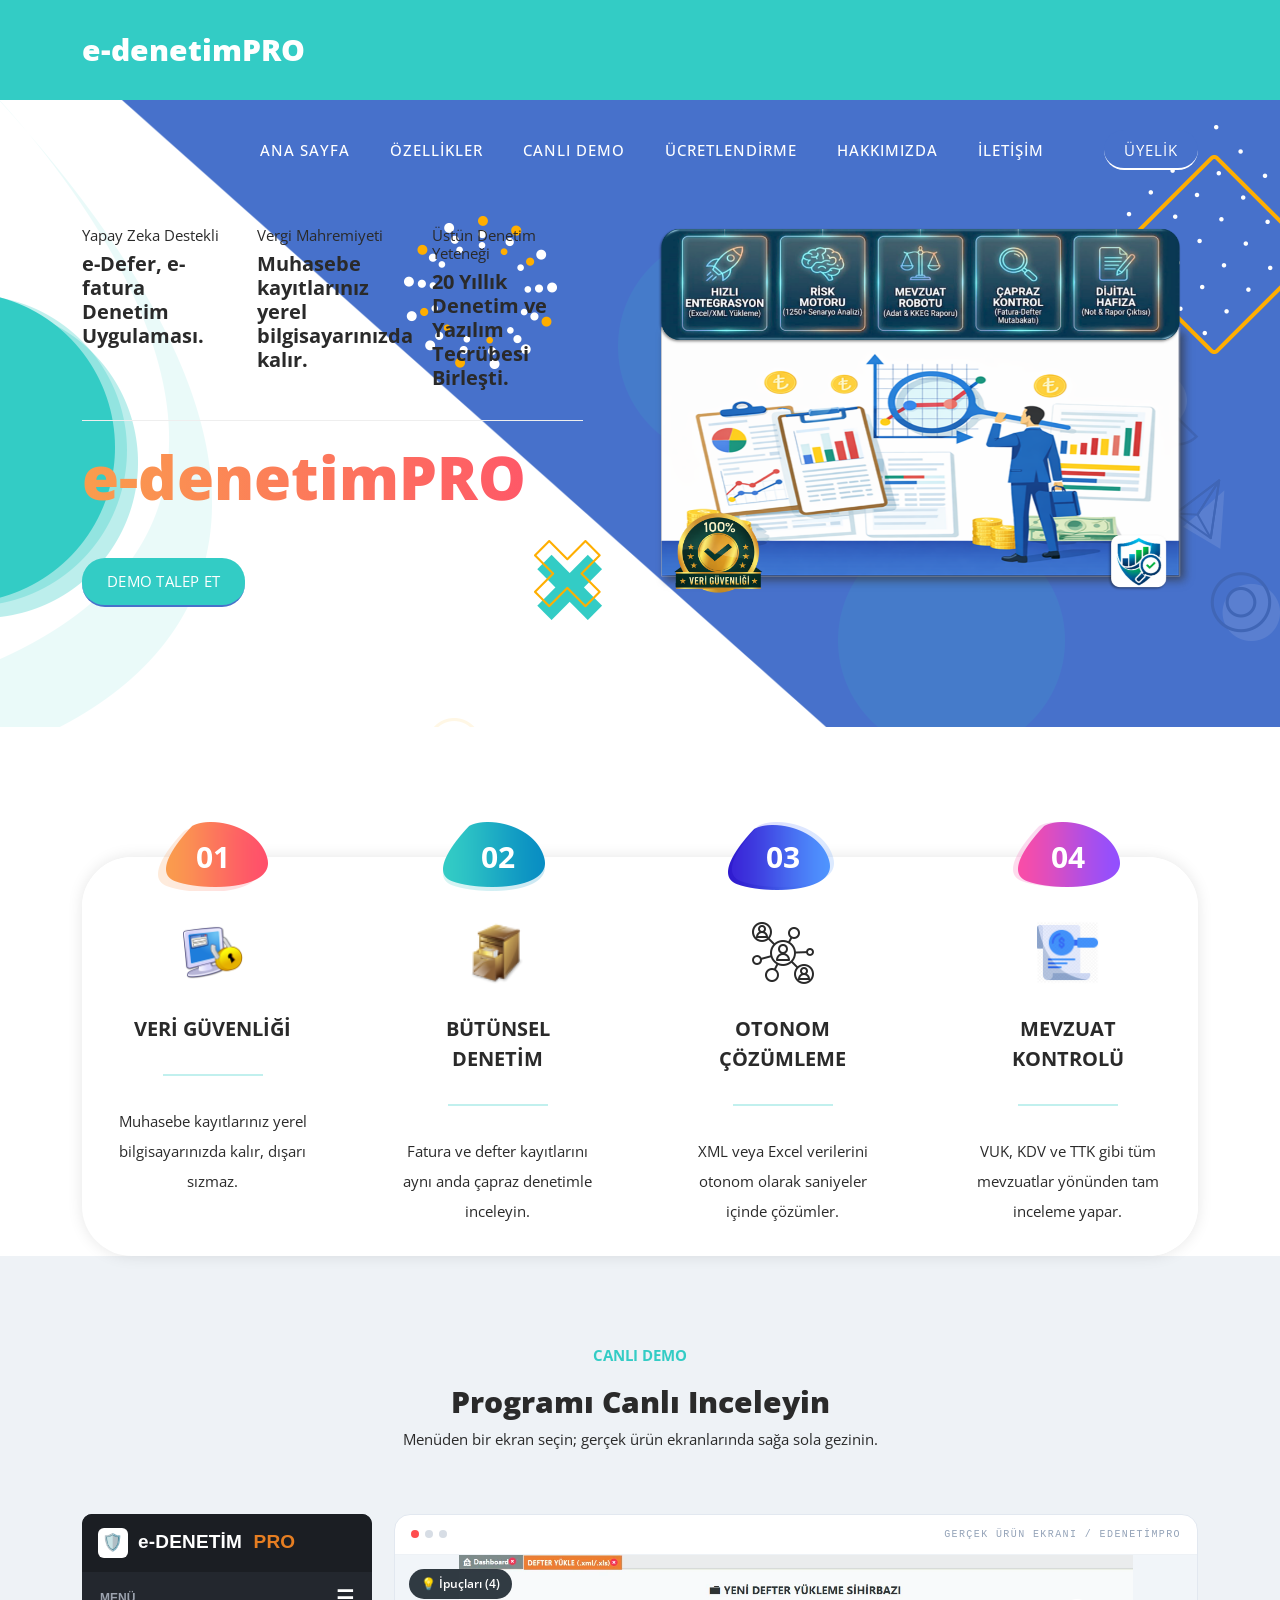
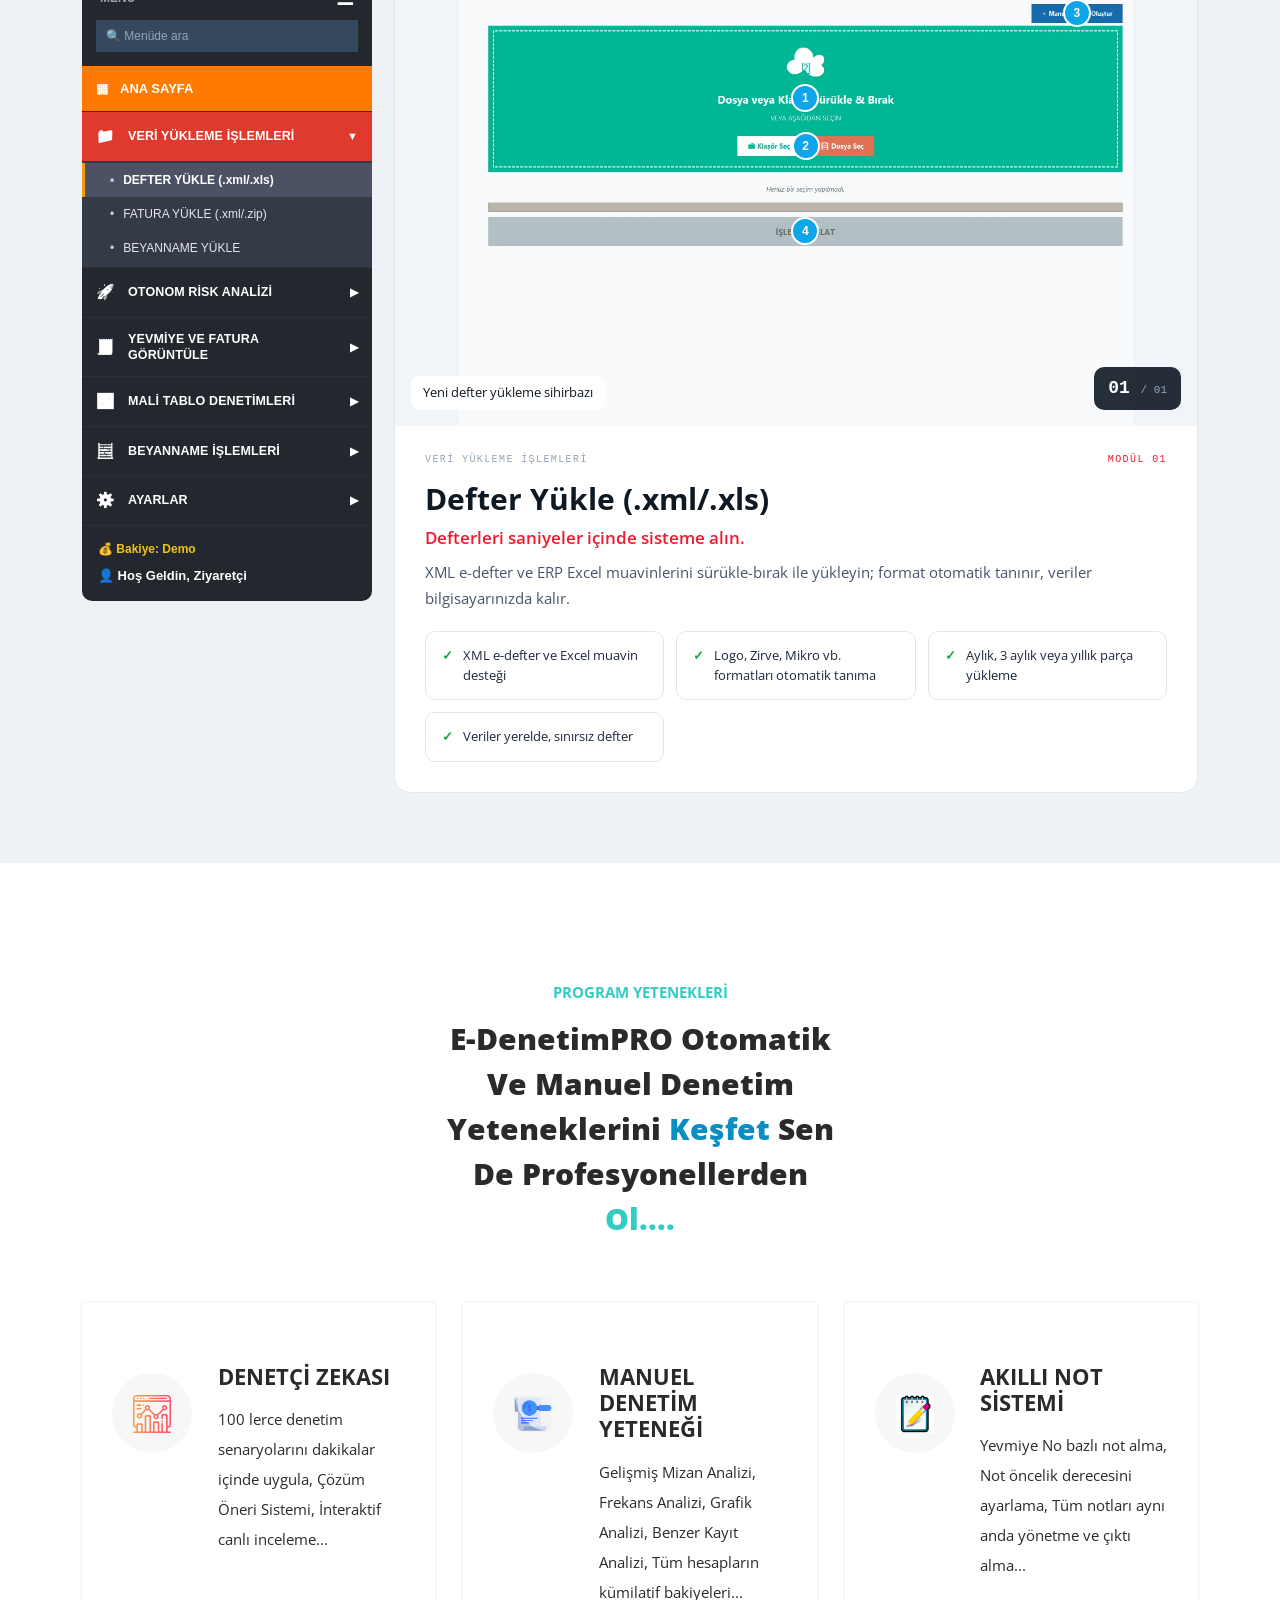
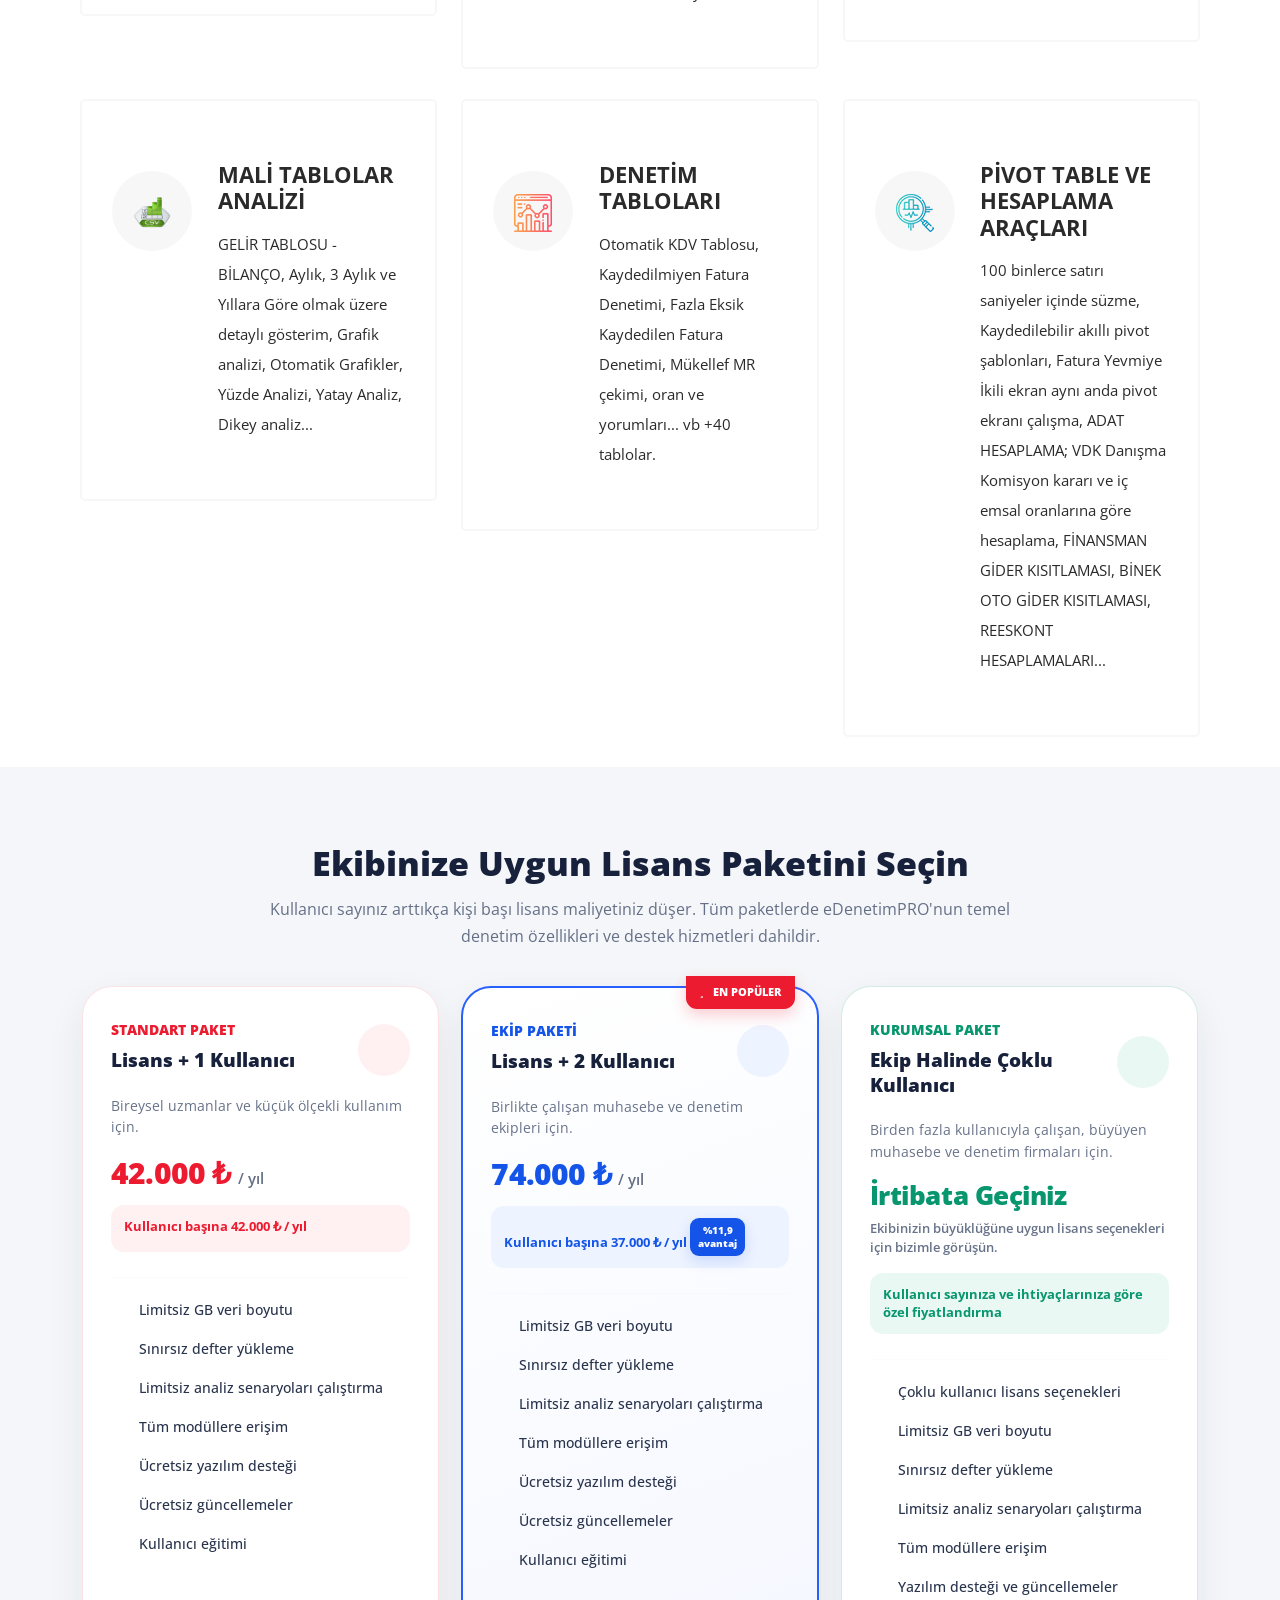
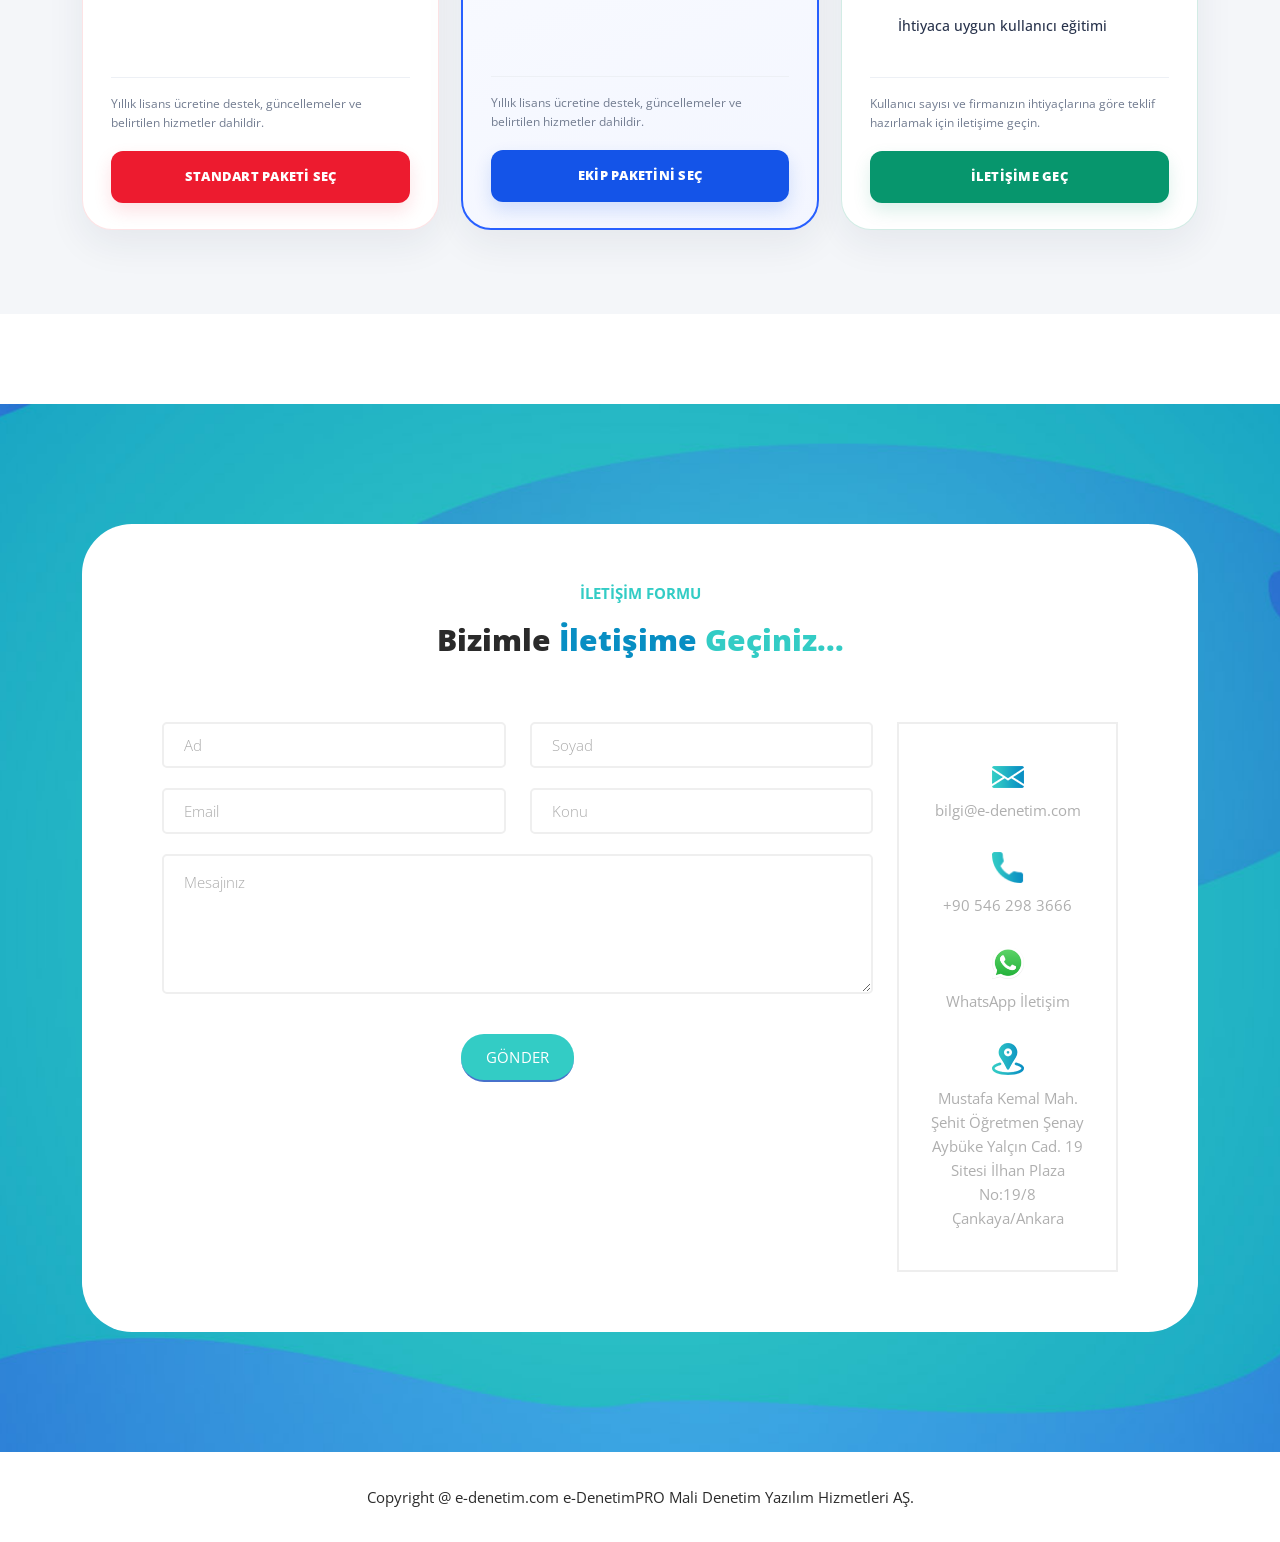
==== commit 09005373: "Merge branch 'main' of https://github.com/kusenmesut/vers" ====
--- a/public/index.html
+++ b/public/index.html
@@ -19,84 +19,68 @@
 <style>
 
     /* ==================================================
-   FİYATLANDIRMA KARTLARI (PRICING) STİLLERİ
-================================================== */
-.pricing-card {
-    background: #ffffff;
-    border-radius: 40px 0 40px 0; /* Görseldeki gibi çapraz yuvarlama */
-    padding: 50px 40px;
-    position: relative;
-    box-shadow: 0 15px 35px rgba(0,0,0,0.06);
-    height: 100%;
-}
-.price-ribbon {
-    position: absolute;
-    right: -15px;
-    top: 40px;
-    color: #fff;
-    padding: 15px 25px;
-    font-size: 26px;
-    font-weight: 800;
-    border-radius: 10px 0 0 10px;
-    box-shadow: 0 5px 15px rgba(0,0,0,0.2);
-    text-align: center;
-}
-.price-ribbon::after {
-    content: '';
-    position: absolute;
-    right: 0;
-    bottom: -15px;
-    border-top: 15px solid #a00;
-    border-right: 15px solid transparent;
-}
-.red-ribbon { background-color: #e31837; }
-.red-ribbon::after { border-top-color: #900000; }
-
-.green-ribbon { background-color: #118c64; line-height: 1.2; padding: 12px 25px;}
-.green-ribbon small { font-size: 13px; font-weight: normal; }
-.green-ribbon::after { border-top-color: #0b5940; }
-
-.plan-subtitle { font-weight: 800; font-size: 15px; margin-bottom: 8px; }
-.red-text { color: #e31837; }
-.green-text { color: #118c64; }
-.plan-title { font-size: 22px; font-weight: 700; color: #2a2a2a; margin-bottom: 25px; }
-
-.card-divider { border-top: 2px solid #f0f0f0; margin: 25px 0; }
-
-.feature-list-price { list-style: none; padding: 0; margin: 0; }
-.feature-list-price li { display: flex; align-items: center; margin-bottom: 18px; font-size: 15.5px; color: #444; font-weight: 500;}
-.feature-list-price li i { margin-right: 15px; font-size: 20px; width: 25px; text-align: center;}
-.icon-red { color: #e31837; }
-.icon-green { color: #118c64; }
-
-.plan-note { font-size: 13px; color: #777; line-height: 1.6; margin-bottom: 60px; }
-
-.plan-button {
-    position: absolute;
-    bottom: 40px;
-    left: -15px;
-    color: #fff;
-    padding: 15px 0;
-    font-size: 16px;
-    font-weight: 800;
-    border-radius: 0 10px 10px 0;
-    box-shadow: 0 5px 15px rgba(0,0,0,0.2);
-    text-align: center;
-    width: 65%;
-    letter-spacing: 0.5px;
-}
-.plan-button::before {
-    content: '';
-    position: absolute;
-    left: 0;
-    top: -15px;
-    border-bottom: 15px solid #900;
-    border-left: 15px solid transparent;
-}
-.red-button { background-color: #e31837; }
-.red-button::before { border-bottom-color: #900000; }
-.green-button { background-color: #118c64; }
-.green-button::before { border-bottom-color: #0b5940; }
+       eDenetimPRO FİYATLANDIRMA - RESPONSIVE 3 KART
+    ================================================== */
+    #fiyatlar { background:#f4f6f9; padding:76px 0 84px; overflow:hidden; }
+    #fiyatlar .pricing-intro { max-width:780px; margin:0 auto 36px; text-align:center; }
+    #fiyatlar .pricing-intro h2 { color:#17213b; font-size:34px; font-weight:800; margin-bottom:12px; }
+    #fiyatlar .pricing-intro p { color:#657087; font-size:16px; margin:0; line-height:1.7; }
+    #fiyatlar .pricing-row { display:grid; grid-template-columns:repeat(3,minmax(0,1fr)); gap:22px; align-items:stretch; }
+    #fiyatlar .pricing-col { min-width:0; display:flex; }
+    #fiyatlar .pricing-card {
+        --plan-color:#ed1b2f; --plan-soft:#fff0f2; --plan-shadow:rgba(237,27,47,.13);
+        width:100%; min-width:0; min-height:700px; height:100%; box-sizing:border-box;
+        background:#fff; border:1px solid rgba(237,27,47,.12); border-radius:30px;
+        padding:34px 28px 26px; position:relative; display:flex; flex-direction:column;
+        box-shadow:0 14px 38px rgba(31,45,75,.07); transition:transform .25s ease,box-shadow .25s ease;
+    }
+    #fiyatlar .pricing-card:hover { transform:translateY(-5px); box-shadow:0 20px 44px rgba(31,45,75,.12); }
+    #fiyatlar .pricing-card.plan-blue { --plan-color:#1454e8; --plan-soft:#edf3ff; --plan-shadow:rgba(20,84,232,.16); border:2px solid #2860ff; background:linear-gradient(160deg,#fff 0%,#f3f6ff 100%); }
+    #fiyatlar .pricing-card.plan-contact { --plan-color:#07966d; --plan-soft:#eaf8f3; --plan-shadow:rgba(7,150,109,.14); border-color:rgba(7,150,109,.18); }
+    #fiyatlar .plan-topline { display:flex; align-items:center; justify-content:space-between; gap:12px; margin-bottom:16px; }
+    #fiyatlar .plan-subtitle { color:var(--plan-color); font-size:14px; line-height:1.35; font-weight:800; margin:0 0 8px; }
+    #fiyatlar .plan-title { color:#17213b; font-size:clamp(19px,1.45vw,23px); line-height:1.3; font-weight:800; margin:0 0 6px; }
+    #fiyatlar .plan-description { color:#68738a; font-size:14px; line-height:1.55; min-height:43px; margin:0 0 18px; }
+    #fiyatlar .plan-icon { width:52px; height:52px; flex:0 0 52px; border-radius:50%; display:flex; align-items:center; justify-content:center; color:var(--plan-color); background:var(--plan-soft); font-size:22px; }
+    #fiyatlar .price-main { color:var(--plan-color); font-size:clamp(29px,2.35vw,40px); line-height:1.12; font-weight:900; letter-spacing:-.8px; white-space:nowrap; margin:0 0 15px; }
+    #fiyatlar .price-main small { color:#657087; font-size:15px; font-weight:600; letter-spacing:0; }
+    #fiyatlar .price-per-user { color:var(--plan-color); background:var(--plan-soft); border-radius:13px; padding:12px 13px; font-size:13px; line-height:1.45; font-weight:700; margin-bottom:25px; min-height:47px; }
+    #fiyatlar .saving-badge { display:inline-block; background:var(--plan-color); color:#fff; border-radius:9px; padding:6px 8px; font-size:10px; line-height:1.3; font-weight:800; text-align:center; box-shadow:0 5px 14px var(--plan-shadow); }
+    #fiyatlar .popular-ribbon { position:absolute; top:-12px; right:22px; padding:8px 14px; background:#ed1b2f; color:#fff; border-radius:0 0 11px 11px; font-size:11px; font-weight:800; box-shadow:0 6px 15px rgba(237,27,47,.22); }
+    #fiyatlar .card-divider { border:0; border-top:1px solid #edf0f5; margin:0 0 22px; }
+    #fiyatlar .feature-list-price { list-style:none; padding:0; margin:0 0 22px; }
+    #fiyatlar .feature-list-price li { display:flex; align-items:flex-start; gap:10px; margin-bottom:14px; color:#28334c; font-size:13.5px; line-height:1.5; font-weight:500; }
+    #fiyatlar .feature-list-price li i { color:var(--plan-color); font-size:16px; width:18px; flex:0 0 18px; margin-top:1px; }
+    #fiyatlar .plan-note { border-top:1px solid #edf0f5; padding-top:16px; margin:auto 0 18px; color:#737d91; font-size:12px; line-height:1.6; }
+    #fiyatlar .plan-button { display:flex; align-items:center; justify-content:center; width:100%; min-height:52px; border-radius:12px; background:var(--plan-color); color:#fff; text-decoration:none; text-align:center; padding:13px 12px; font-size:13px; line-height:1.35; font-weight:800; letter-spacing:.25px; box-shadow:0 8px 18px var(--plan-shadow); transition:filter .2s ease,transform .2s ease; }
+    #fiyatlar .plan-button:hover { color:#fff; filter:brightness(.95); transform:translateY(-2px); }
+    #fiyatlar .contact-price { white-space:normal; font-size:clamp(25px,2vw,34px); letter-spacing:-.45px; line-height:1.2; margin:0 0 15px; }
+    #fiyatlar .contact-price small { display:block; font-size:13px; font-weight:600; color:#68738a; letter-spacing:0; margin-top:7px; line-height:1.5; white-space:normal; }
+    @media (max-width:991.98px) {
+        #fiyatlar { padding:58px 0 64px; }
+        #fiyatlar .pricing-row { grid-template-columns:repeat(2,minmax(0,1fr)); gap:18px; }
+        #fiyatlar .pricing-card { min-height:660px; padding:31px 23px 23px; }
+        #fiyatlar .pricing-card.plan-contact { grid-column:1 / -1; min-height:0; }
+        #fiyatlar .pricing-card.plan-contact .feature-list-price { display:grid; grid-template-columns:repeat(2,minmax(0,1fr)); column-gap:18px; }
+    }
+    @media (max-width:575.98px) {
+        #fiyatlar { padding:44px 0 50px; }
+        #fiyatlar .container { padding-left:15px; padding-right:15px; }
+        #fiyatlar .pricing-intro { margin-bottom:28px; }
+        #fiyatlar .pricing-intro h2 { font-size:27px; }
+        #fiyatlar .pricing-intro p { font-size:14px; }
+        #fiyatlar .pricing-row { grid-template-columns:minmax(0,1fr); gap:22px; }
+        #fiyatlar .pricing-card,#fiyatlar .pricing-card.plan-contact { grid-column:auto; min-height:0; padding:29px 21px 22px; border-radius:24px; }
+        #fiyatlar .plan-title { font-size:21px; }
+        #fiyatlar .plan-description { min-height:0; margin-bottom:17px; }
+        #fiyatlar .price-main { font-size:36px; }
+        #fiyatlar .contact-price { font-size:31px; }
+        #fiyatlar .plan-icon { width:47px; height:47px; flex-basis:47px; }
+        #fiyatlar .pricing-card.plan-contact .feature-list-price { display:block; }
+        #fiyatlar .feature-list-price li { font-size:13.5px; margin-bottom:13px; }
+        #fiyatlar .popular-ribbon { right:17px; font-size:10px; }
+        #fiyatlar .plan-note { margin-top:10px; }
+    }
 
         /* ==================================================
            1. DİKEY (KARTLI) BÖLÜM STİLLERİ
@@ -788,57 +772,84 @@
 </div>
 </div>
 </div>
-<div class="section" id="fiyatlar" style="background-color: #f4f6f9; padding: 80px 0;">
+<div class="section" id="fiyatlar">
 <div class="container">
-<div class="row">
-<!-- Sol Kart (İlk Yıl) -->
-<div class="col-lg-6 mb-4 wow fadeInUp" data-wow-delay="0.2s">
-<div class="pricing-card">
-<div class="price-ribbon red-ribbon"><span>75.000 ₺</span></div>
-<h5 class="plan-subtitle red-text">STANDART PAKET</h5>
-<h3 class="plan-title">Lisans+ 1 Kullanıcı</h3>
-<hr class="card-divider"/>
-<ul class="feature-list-price">
-<li><i class="fas fa-info-circle icon-red"></i> LİMİTSİZ GB VERİ BOYUTU</li>
-<li><i class="fas fa-info-circle icon-red"></i> SINIRSIZ DEFTER YÜKLEME</li>
-<li><i class="fas fa-info-circle icon-red"></i> LİMİTSİZ ANALİZ SENARYOLARI ÇALIŞTIRMA</li>
-<li><i class="fas fa-info-circle icon-red"></i> TÜM MODÜLLERE ERİŞİM</li>
-<li><i class="fas fa-info-circle icon-red"></i> ÜCRETSİZ YAZILIM DESTEĞİ</li>
-<li><i class="fas fa-info-circle icon-red"></i> ÜCRETSİZ GÜNCELLEMELER</li>
-<li><i class="fas fa-check-circle icon-red"></i> KULLANICI EĞİTİMİ</li></ul>
-<hr class="card-divider"/>
-<p class="plan-note">İlk yıl boyunca tüm hizmetler ve destek ücrete dahildir.</p>
-<div class="plan-button red-button">İLK YIL PAKETİ</div>
-</div>
-</div>
-<!-- Sağ Kart (Sonraki Yıllar) -->
-<div class="col-lg-6 mb-4 wow fadeInUp" data-wow-delay="0.4s">
-<div class="pricing-card">
-<div class="price-ribbon green-ribbon">
-<span>30.000 ₺</span><br/>
-<small>/ kullanıcı / yıl</small>
-</div>
-<h5 class="plan-subtitle green-text">SONRAKİ YILLAR</h5>
-<h3 class="plan-title">Ek Kullanıcı</h3>
-<hr class="card-divider"/>
-<ul class="feature-list-price">
-<li><i class="fas fa-info-circle icon-green"></i> HER KULLANICI İÇİN STANDART FİYAT</li>
-<li><i class="fas fa-info-circle icon-green"></i> YILLIK SABİT ÜCRET</li>
-<li><i class="fas fa-info-circle icon-green"></i> EK LİSANS ÜCRETİ YOK</li>
-<li><i class="fas fa-info-circle icon-green"></i></li>
-<li><i class="fas fa-info-circle icon-green"></i></li>
-<li><i class="fas fa-info-circle icon-green"></i></li>
-</ul>
-<hr class="card-divider"/>
-<p class="plan-note">Destek, güncelleme ve tüm hizmetler yıllık ücrete dahildir.</p>
-<div class="plan-button green-button">YILLIK YENİLEME</div>
-</div>
-</div>
-</div>
-<div class="row mt-4 text-center wow fadeInUp" data-wow-delay="0.6s">
-<div class="col-12">
-</div>
-</div>
+    <div class="pricing-intro">
+        <h2>Ekibinize Uygun Lisans Paketini Seçin</h2>
+        <p>Kullanıcı sayınız arttıkça kişi başı lisans maliyetiniz düşer. Tüm paketlerde eDenetimPRO'nun temel denetim özellikleri ve destek hizmetleri dahildir.</p>
+    </div>
+    <div class="pricing-row">
+        <div class="pricing-col">
+            <div class="pricing-card plan-red">
+                <div class="plan-topline">
+                    <div><h5 class="plan-subtitle">STANDART PAKET</h5><h3 class="plan-title">Lisans + 1 Kullanıcı</h3></div>
+                    <div class="plan-icon"><i class="fas fa-user"></i></div>
+                </div>
+                <p class="plan-description">Bireysel uzmanlar ve küçük ölçekli kullanım için.</p>
+                <div class="price-main">42.000 ₺ <small>/ yıl</small></div>
+                <div class="price-per-user">Kullanıcı başına 42.000 ₺ / yıl</div>
+                <hr class="card-divider"/>
+                <ul class="feature-list-price">
+                    <li><i class="fas fa-check-circle"></i> Limitsiz GB veri boyutu</li>
+                    <li><i class="fas fa-check-circle"></i> Sınırsız defter yükleme</li>
+                    <li><i class="fas fa-check-circle"></i> Limitsiz analiz senaryoları çalıştırma</li>
+                    <li><i class="fas fa-check-circle"></i> Tüm modüllere erişim</li>
+                    <li><i class="fas fa-check-circle"></i> Ücretsiz yazılım desteği</li>
+                    <li><i class="fas fa-check-circle"></i> Ücretsiz güncellemeler</li>
+                    <li><i class="fas fa-check-circle"></i> Kullanıcı eğitimi</li>
+                </ul>
+                <p class="plan-note">Yıllık lisans ücretine destek, güncellemeler ve belirtilen hizmetler dahildir.</p>
+                <a class="plan-button" href="https://hesabim.e-denetim.com/web-register">STANDART PAKETİ SEÇ</a>
+            </div>
+        </div>
+        <div class="pricing-col">
+            <div class="pricing-card plan-blue">
+                <div class="popular-ribbon"><i class="fas fa-star"></i> &nbsp; EN POPÜLER</div>
+                <div class="plan-topline">
+                    <div><h5 class="plan-subtitle">EKİP PAKETİ</h5><h3 class="plan-title">Lisans + 2 Kullanıcı</h3></div>
+                    <div class="plan-icon"><i class="fas fa-user-friends"></i></div>
+                </div>
+                <p class="plan-description">Birlikte çalışan muhasebe ve denetim ekipleri için.</p>
+                <div class="price-main">74.000 ₺ <small>/ yıl</small></div>
+                <div class="price-per-user">Kullanıcı başına 37.000 ₺ / yıl <span class="saving-badge float-right">%11,9<br/>avantaj</span></div>
+                <hr class="card-divider"/>
+                <ul class="feature-list-price">
+                    <li><i class="fas fa-check-circle"></i> Limitsiz GB veri boyutu</li>
+                    <li><i class="fas fa-check-circle"></i> Sınırsız defter yükleme</li>
+                    <li><i class="fas fa-check-circle"></i> Limitsiz analiz senaryoları çalıştırma</li>
+                    <li><i class="fas fa-check-circle"></i> Tüm modüllere erişim</li>
+                    <li><i class="fas fa-check-circle"></i> Ücretsiz yazılım desteği</li>
+                    <li><i class="fas fa-check-circle"></i> Ücretsiz güncellemeler</li>
+                    <li><i class="fas fa-check-circle"></i> Kullanıcı eğitimi</li>
+                </ul>
+                <p class="plan-note">Yıllık lisans ücretine destek, güncellemeler ve belirtilen hizmetler dahildir.</p>
+                <a class="plan-button" href="https://hesabim.e-denetim.com/web-register">EKİP PAKETİNİ SEÇ</a>
+            </div>
+        </div>
+        <div class="pricing-col">
+            <div class="pricing-card plan-contact">
+                <div class="plan-topline">
+                    <div><h5 class="plan-subtitle">KURUMSAL PAKET</h5><h3 class="plan-title">Ekip Halinde Çoklu Kullanıcı</h3></div>
+                    <div class="plan-icon"><i class="fas fa-users"></i></div>
+                </div>
+                <p class="plan-description">Birden fazla kullanıcıyla çalışan, büyüyen muhasebe ve denetim firmaları için.</p>
+                <div class="price-main contact-price">İrtibata Geçiniz<small>Ekibinizin büyüklüğüne uygun lisans seçenekleri için bizimle görüşün.</small></div>
+                <div class="price-per-user">Kullanıcı sayınıza ve ihtiyaçlarınıza göre özel fiyatlandırma</div>
+                <hr class="card-divider"/>
+                <ul class="feature-list-price">
+                    <li><i class="fas fa-check-circle"></i> Çoklu kullanıcı lisans seçenekleri</li>
+                    <li><i class="fas fa-check-circle"></i> Limitsiz GB veri boyutu</li>
+                    <li><i class="fas fa-check-circle"></i> Sınırsız defter yükleme</li>
+                    <li><i class="fas fa-check-circle"></i> Limitsiz analiz senaryoları çalıştırma</li>
+                    <li><i class="fas fa-check-circle"></i> Tüm modüllere erişim</li>
+                    <li><i class="fas fa-check-circle"></i> Yazılım desteği ve güncellemeler</li>
+                    <li><i class="fas fa-check-circle"></i> İhtiyaca uygun kullanıcı eğitimi</li>
+                </ul>
+                <p class="plan-note">Kullanıcı sayısı ve firmanızın ihtiyaçlarına göre teklif hazırlamak için iletişime geçin.</p>
+                <a class="plan-button" href="#contact">İLETİŞİME GEÇ</a>
+            </div>
+        </div>
+    </div>
 </div>
 </div>
 <div class="contact-us section" id="contact">
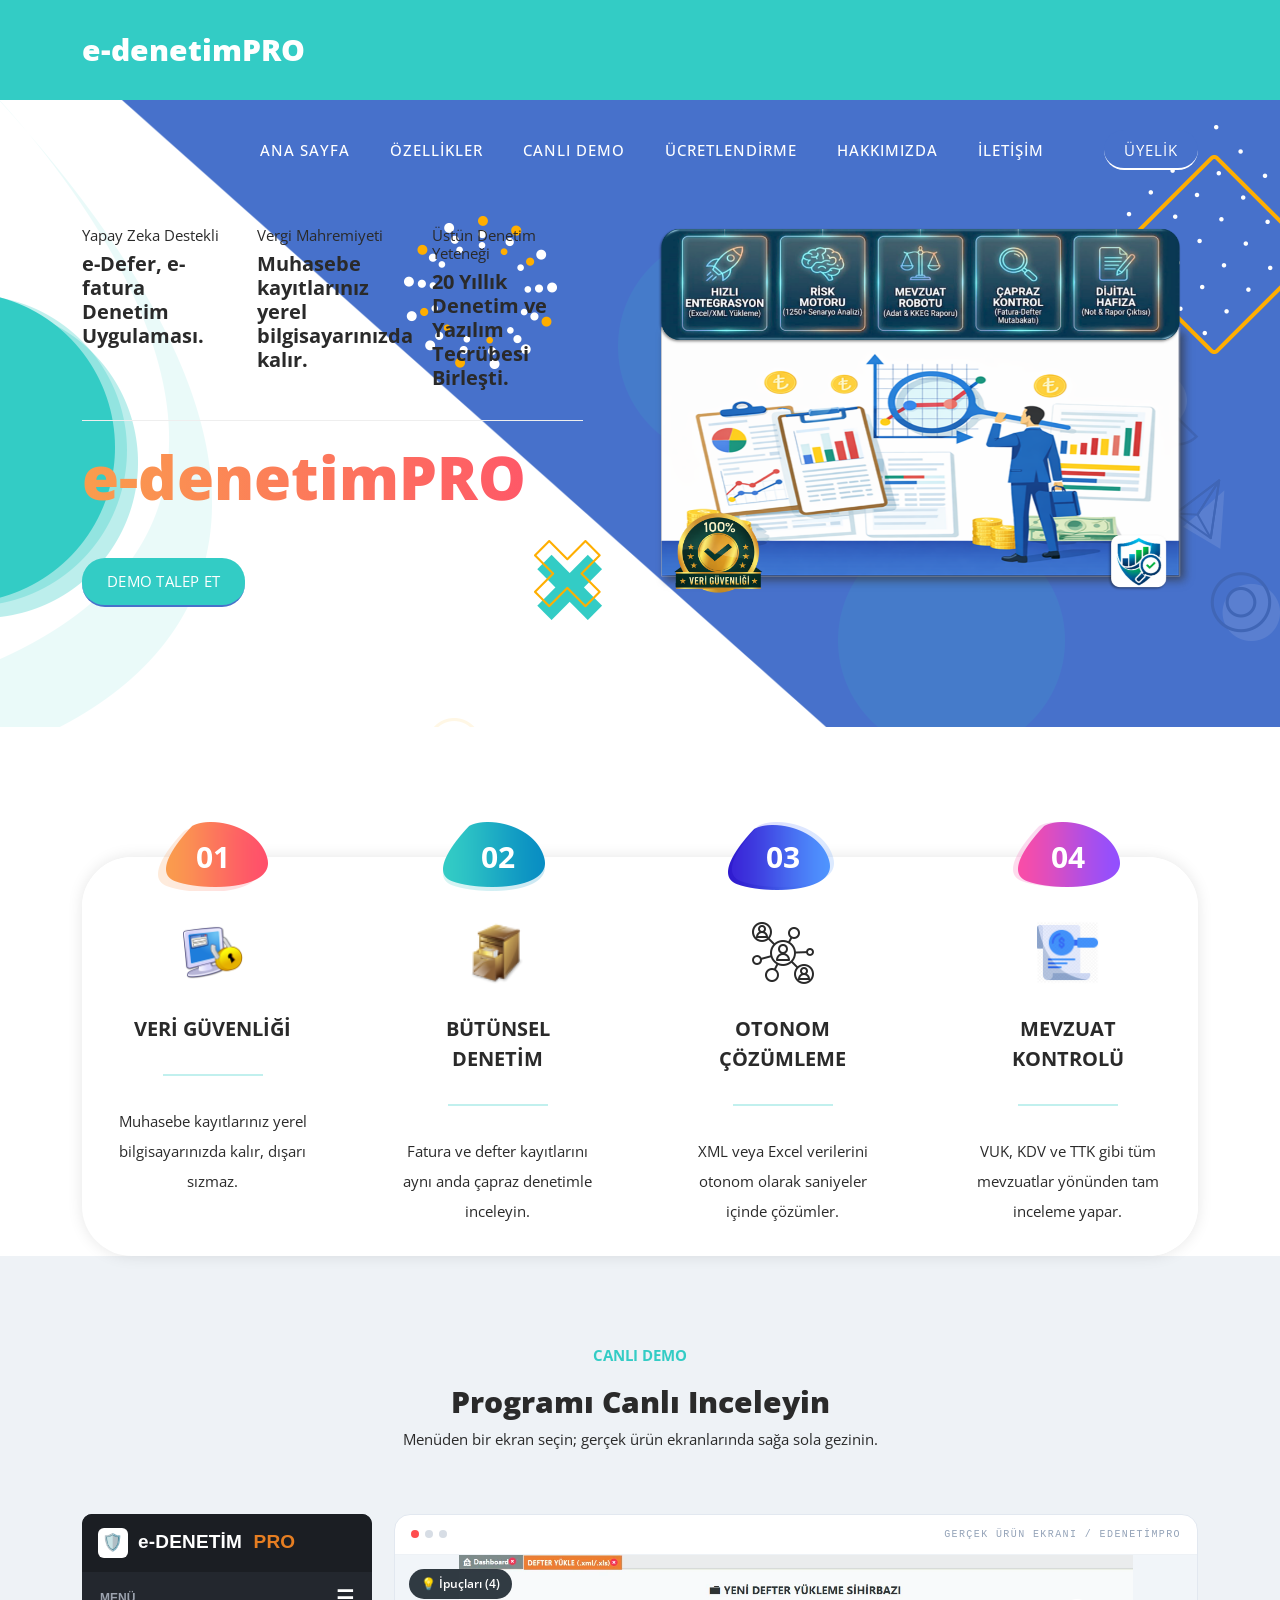
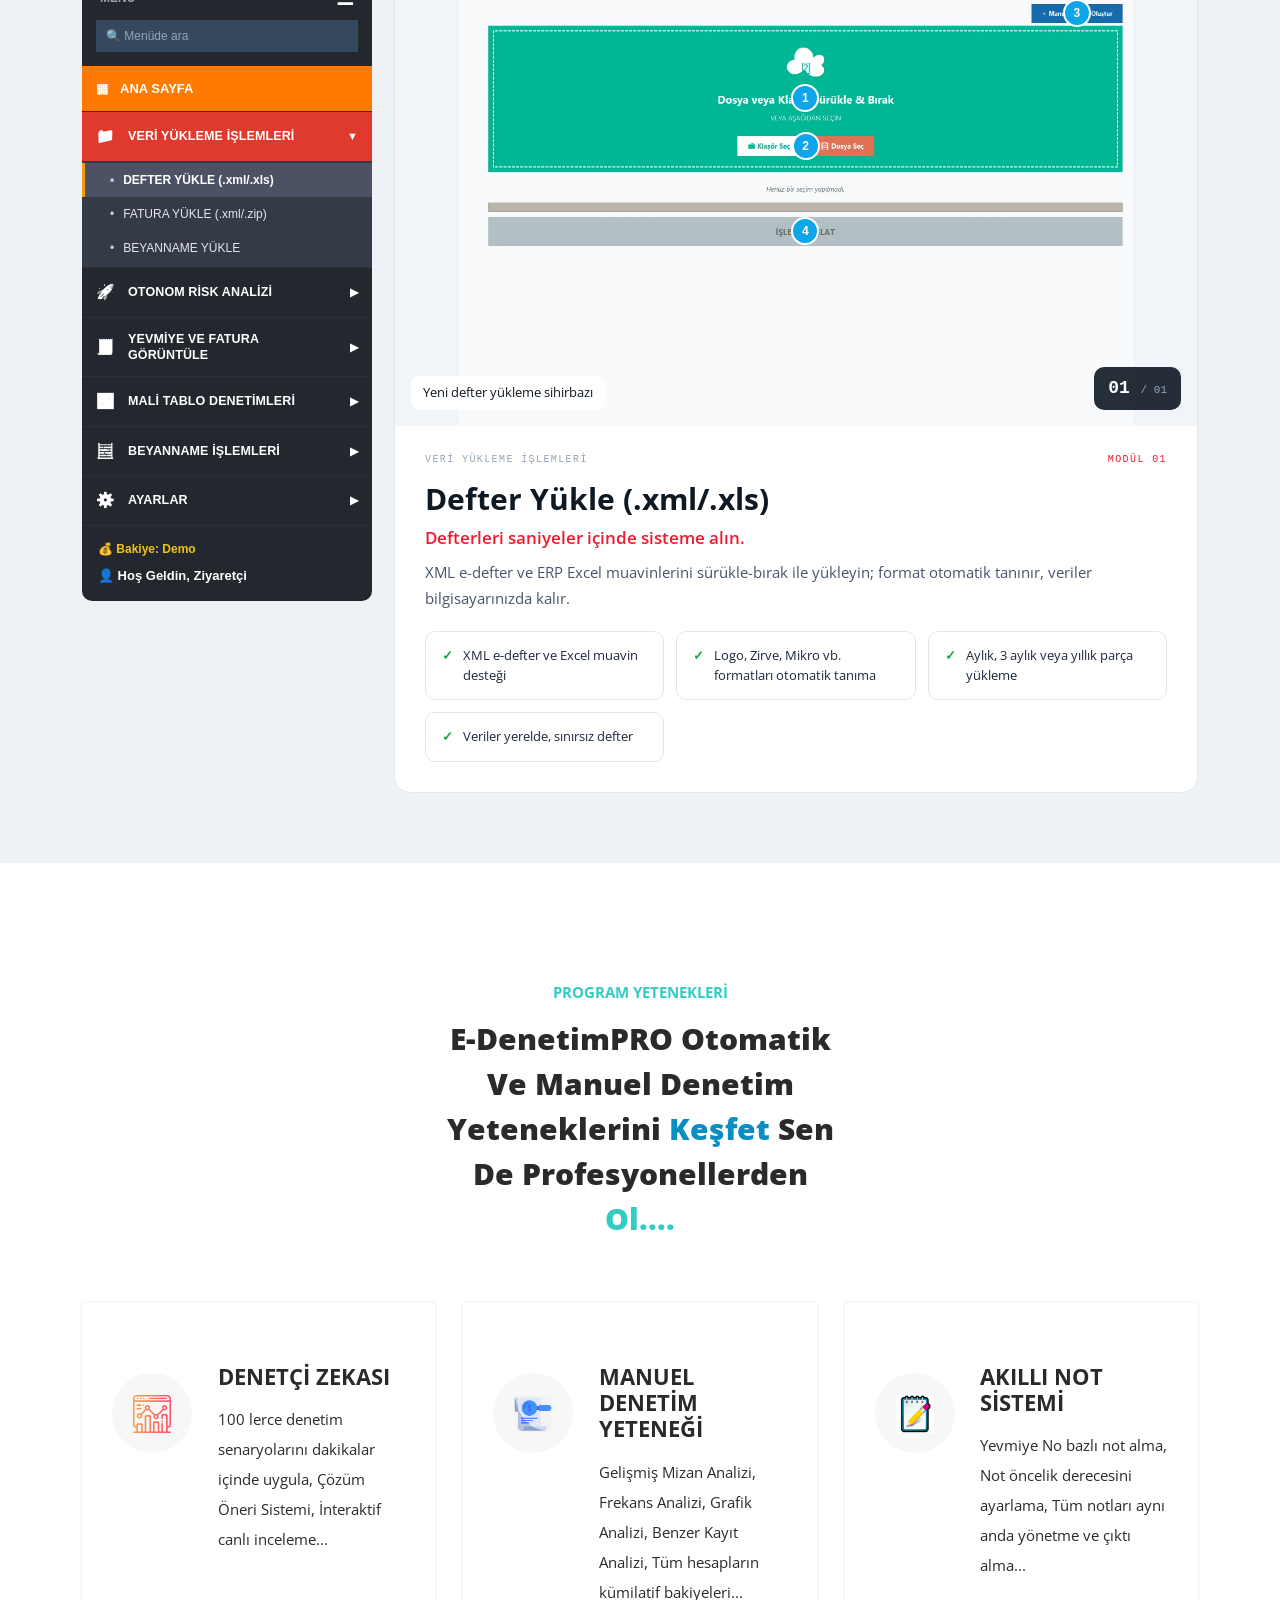
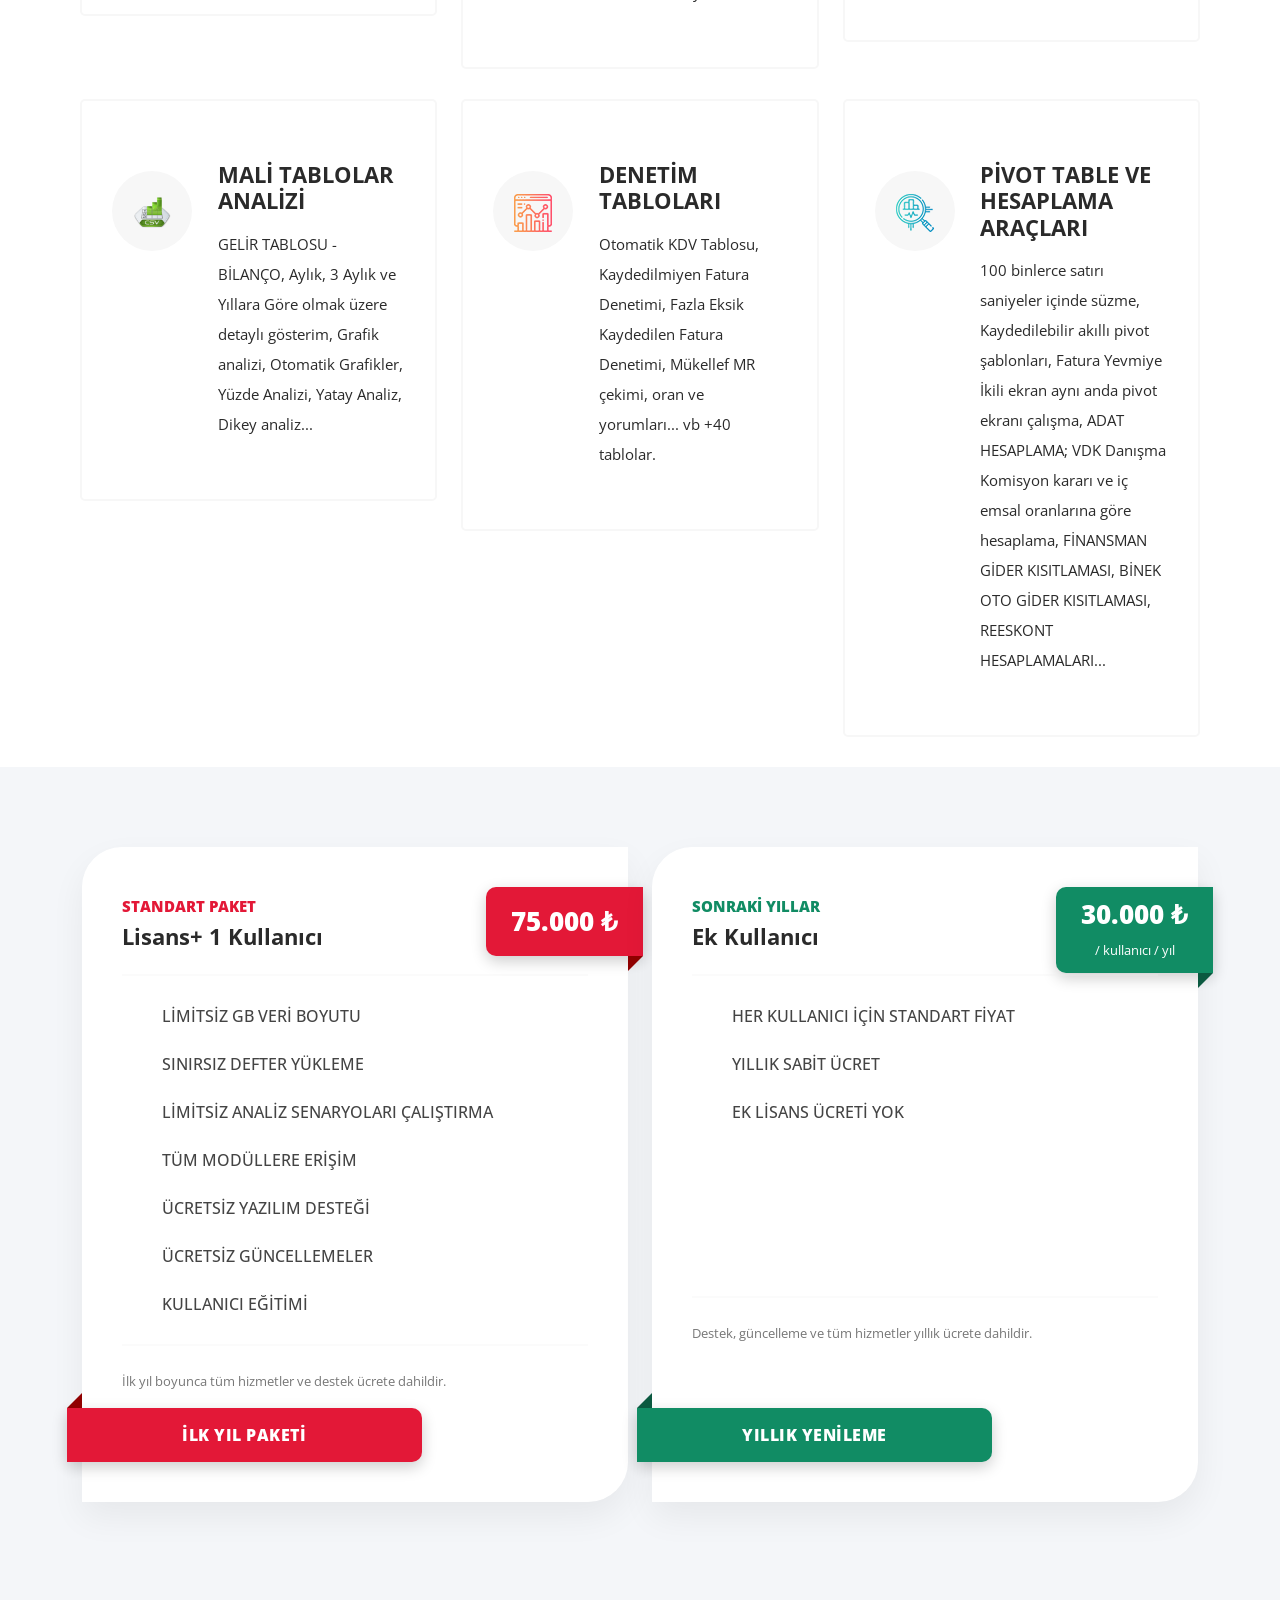
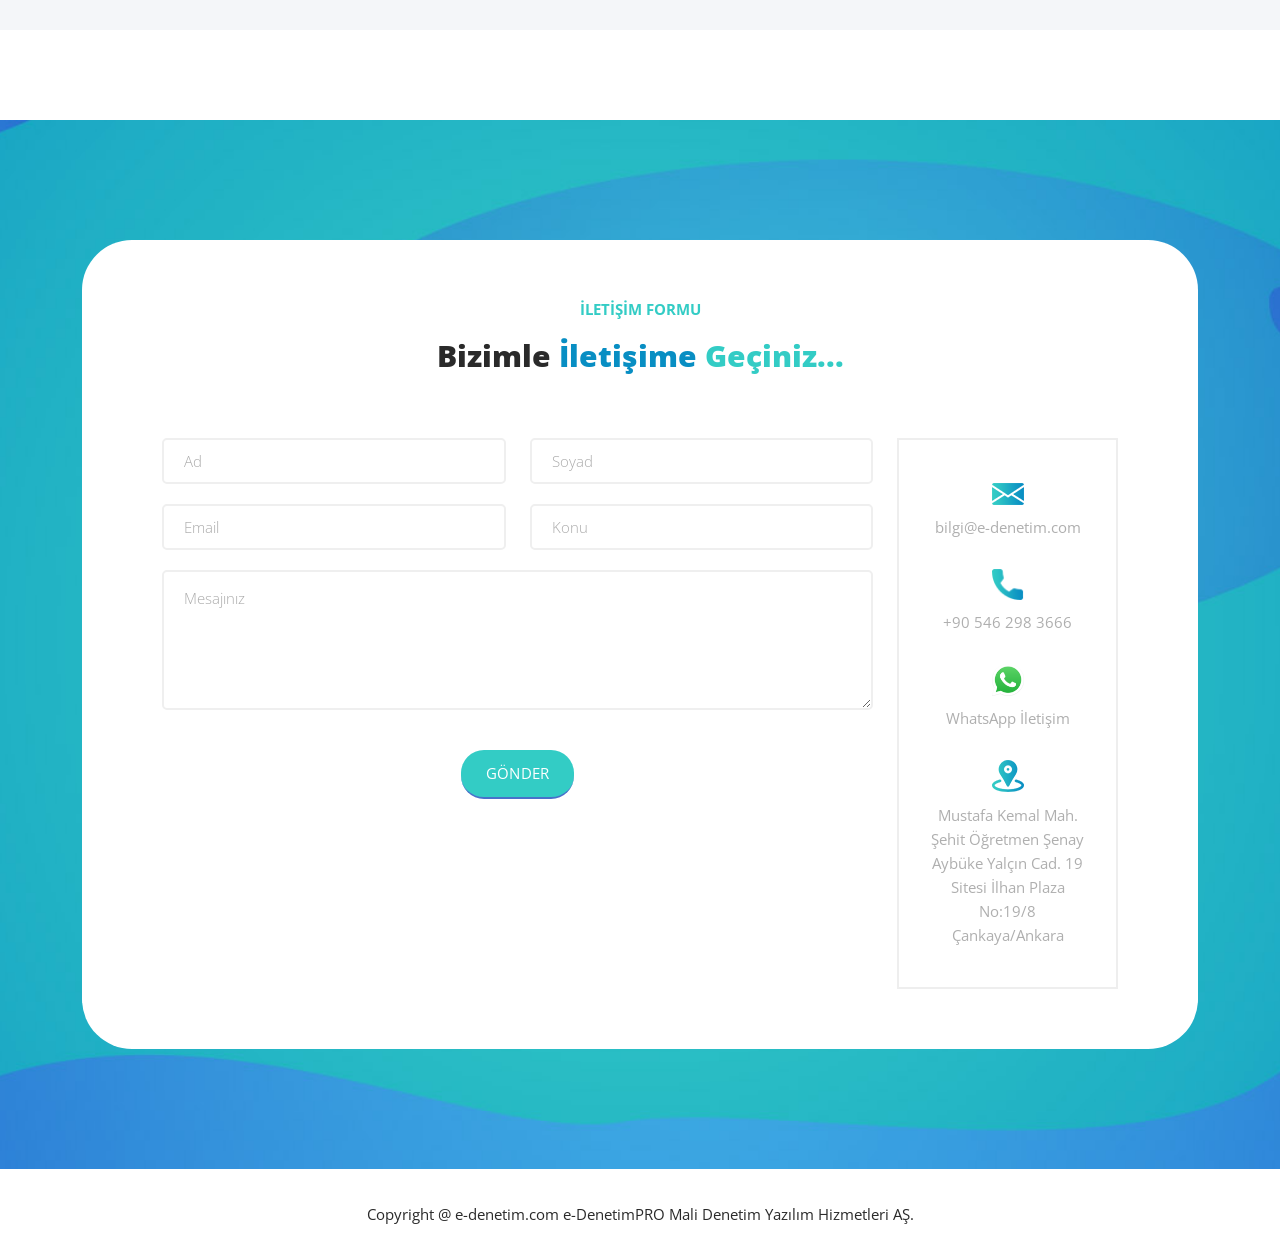
==== commit 66855222: "ss" ====
--- a/public/index.html
+++ b/public/index.html
@@ -19,68 +19,84 @@
 <style>
 
     /* ==================================================
-       eDenetimPRO FİYATLANDIRMA - RESPONSIVE 3 KART
-    ================================================== */
-    #fiyatlar { background:#f4f6f9; padding:76px 0 84px; overflow:hidden; }
-    #fiyatlar .pricing-intro { max-width:780px; margin:0 auto 36px; text-align:center; }
-    #fiyatlar .pricing-intro h2 { color:#17213b; font-size:34px; font-weight:800; margin-bottom:12px; }
-    #fiyatlar .pricing-intro p { color:#657087; font-size:16px; margin:0; line-height:1.7; }
-    #fiyatlar .pricing-row { display:grid; grid-template-columns:repeat(3,minmax(0,1fr)); gap:22px; align-items:stretch; }
-    #fiyatlar .pricing-col { min-width:0; display:flex; }
-    #fiyatlar .pricing-card {
-        --plan-color:#ed1b2f; --plan-soft:#fff0f2; --plan-shadow:rgba(237,27,47,.13);
-        width:100%; min-width:0; min-height:700px; height:100%; box-sizing:border-box;
-        background:#fff; border:1px solid rgba(237,27,47,.12); border-radius:30px;
-        padding:34px 28px 26px; position:relative; display:flex; flex-direction:column;
-        box-shadow:0 14px 38px rgba(31,45,75,.07); transition:transform .25s ease,box-shadow .25s ease;
-    }
-    #fiyatlar .pricing-card:hover { transform:translateY(-5px); box-shadow:0 20px 44px rgba(31,45,75,.12); }
-    #fiyatlar .pricing-card.plan-blue { --plan-color:#1454e8; --plan-soft:#edf3ff; --plan-shadow:rgba(20,84,232,.16); border:2px solid #2860ff; background:linear-gradient(160deg,#fff 0%,#f3f6ff 100%); }
-    #fiyatlar .pricing-card.plan-contact { --plan-color:#07966d; --plan-soft:#eaf8f3; --plan-shadow:rgba(7,150,109,.14); border-color:rgba(7,150,109,.18); }
-    #fiyatlar .plan-topline { display:flex; align-items:center; justify-content:space-between; gap:12px; margin-bottom:16px; }
-    #fiyatlar .plan-subtitle { color:var(--plan-color); font-size:14px; line-height:1.35; font-weight:800; margin:0 0 8px; }
-    #fiyatlar .plan-title { color:#17213b; font-size:clamp(19px,1.45vw,23px); line-height:1.3; font-weight:800; margin:0 0 6px; }
-    #fiyatlar .plan-description { color:#68738a; font-size:14px; line-height:1.55; min-height:43px; margin:0 0 18px; }
-    #fiyatlar .plan-icon { width:52px; height:52px; flex:0 0 52px; border-radius:50%; display:flex; align-items:center; justify-content:center; color:var(--plan-color); background:var(--plan-soft); font-size:22px; }
-    #fiyatlar .price-main { color:var(--plan-color); font-size:clamp(29px,2.35vw,40px); line-height:1.12; font-weight:900; letter-spacing:-.8px; white-space:nowrap; margin:0 0 15px; }
-    #fiyatlar .price-main small { color:#657087; font-size:15px; font-weight:600; letter-spacing:0; }
-    #fiyatlar .price-per-user { color:var(--plan-color); background:var(--plan-soft); border-radius:13px; padding:12px 13px; font-size:13px; line-height:1.45; font-weight:700; margin-bottom:25px; min-height:47px; }
-    #fiyatlar .saving-badge { display:inline-block; background:var(--plan-color); color:#fff; border-radius:9px; padding:6px 8px; font-size:10px; line-height:1.3; font-weight:800; text-align:center; box-shadow:0 5px 14px var(--plan-shadow); }
-    #fiyatlar .popular-ribbon { position:absolute; top:-12px; right:22px; padding:8px 14px; background:#ed1b2f; color:#fff; border-radius:0 0 11px 11px; font-size:11px; font-weight:800; box-shadow:0 6px 15px rgba(237,27,47,.22); }
-    #fiyatlar .card-divider { border:0; border-top:1px solid #edf0f5; margin:0 0 22px; }
-    #fiyatlar .feature-list-price { list-style:none; padding:0; margin:0 0 22px; }
-    #fiyatlar .feature-list-price li { display:flex; align-items:flex-start; gap:10px; margin-bottom:14px; color:#28334c; font-size:13.5px; line-height:1.5; font-weight:500; }
-    #fiyatlar .feature-list-price li i { color:var(--plan-color); font-size:16px; width:18px; flex:0 0 18px; margin-top:1px; }
-    #fiyatlar .plan-note { border-top:1px solid #edf0f5; padding-top:16px; margin:auto 0 18px; color:#737d91; font-size:12px; line-height:1.6; }
-    #fiyatlar .plan-button { display:flex; align-items:center; justify-content:center; width:100%; min-height:52px; border-radius:12px; background:var(--plan-color); color:#fff; text-decoration:none; text-align:center; padding:13px 12px; font-size:13px; line-height:1.35; font-weight:800; letter-spacing:.25px; box-shadow:0 8px 18px var(--plan-shadow); transition:filter .2s ease,transform .2s ease; }
-    #fiyatlar .plan-button:hover { color:#fff; filter:brightness(.95); transform:translateY(-2px); }
-    #fiyatlar .contact-price { white-space:normal; font-size:clamp(25px,2vw,34px); letter-spacing:-.45px; line-height:1.2; margin:0 0 15px; }
-    #fiyatlar .contact-price small { display:block; font-size:13px; font-weight:600; color:#68738a; letter-spacing:0; margin-top:7px; line-height:1.5; white-space:normal; }
-    @media (max-width:991.98px) {
-        #fiyatlar { padding:58px 0 64px; }
-        #fiyatlar .pricing-row { grid-template-columns:repeat(2,minmax(0,1fr)); gap:18px; }
-        #fiyatlar .pricing-card { min-height:660px; padding:31px 23px 23px; }
-        #fiyatlar .pricing-card.plan-contact { grid-column:1 / -1; min-height:0; }
-        #fiyatlar .pricing-card.plan-contact .feature-list-price { display:grid; grid-template-columns:repeat(2,minmax(0,1fr)); column-gap:18px; }
-    }
-    @media (max-width:575.98px) {
-        #fiyatlar { padding:44px 0 50px; }
-        #fiyatlar .container { padding-left:15px; padding-right:15px; }
-        #fiyatlar .pricing-intro { margin-bottom:28px; }
-        #fiyatlar .pricing-intro h2 { font-size:27px; }
-        #fiyatlar .pricing-intro p { font-size:14px; }
-        #fiyatlar .pricing-row { grid-template-columns:minmax(0,1fr); gap:22px; }
-        #fiyatlar .pricing-card,#fiyatlar .pricing-card.plan-contact { grid-column:auto; min-height:0; padding:29px 21px 22px; border-radius:24px; }
-        #fiyatlar .plan-title { font-size:21px; }
-        #fiyatlar .plan-description { min-height:0; margin-bottom:17px; }
-        #fiyatlar .price-main { font-size:36px; }
-        #fiyatlar .contact-price { font-size:31px; }
-        #fiyatlar .plan-icon { width:47px; height:47px; flex-basis:47px; }
-        #fiyatlar .pricing-card.plan-contact .feature-list-price { display:block; }
-        #fiyatlar .feature-list-price li { font-size:13.5px; margin-bottom:13px; }
-        #fiyatlar .popular-ribbon { right:17px; font-size:10px; }
-        #fiyatlar .plan-note { margin-top:10px; }
-    }
+   FİYATLANDIRMA KARTLARI (PRICING) STİLLERİ
+================================================== */
+.pricing-card {
+    background: #ffffff;
+    border-radius: 40px 0 40px 0; /* Görseldeki gibi çapraz yuvarlama */
+    padding: 50px 40px;
+    position: relative;
+    box-shadow: 0 15px 35px rgba(0,0,0,0.06);
+    height: 100%;
+}
+.price-ribbon {
+    position: absolute;
+    right: -15px;
+    top: 40px;
+    color: #fff;
+    padding: 15px 25px;
+    font-size: 26px;
+    font-weight: 800;
+    border-radius: 10px 0 0 10px;
+    box-shadow: 0 5px 15px rgba(0,0,0,0.2);
+    text-align: center;
+}
+.price-ribbon::after {
+    content: '';
+    position: absolute;
+    right: 0;
+    bottom: -15px;
+    border-top: 15px solid #a00;
+    border-right: 15px solid transparent;
+}
+.red-ribbon { background-color: #e31837; }
+.red-ribbon::after { border-top-color: #900000; }
+
+.green-ribbon { background-color: #118c64; line-height: 1.2; padding: 12px 25px;}
+.green-ribbon small { font-size: 13px; font-weight: normal; }
+.green-ribbon::after { border-top-color: #0b5940; }
+
+.plan-subtitle { font-weight: 800; font-size: 15px; margin-bottom: 8px; }
+.red-text { color: #e31837; }
+.green-text { color: #118c64; }
+.plan-title { font-size: 22px; font-weight: 700; color: #2a2a2a; margin-bottom: 25px; }
+
+.card-divider { border-top: 2px solid #f0f0f0; margin: 25px 0; }
+
+.feature-list-price { list-style: none; padding: 0; margin: 0; }
+.feature-list-price li { display: flex; align-items: center; margin-bottom: 18px; font-size: 15.5px; color: #444; font-weight: 500;}
+.feature-list-price li i { margin-right: 15px; font-size: 20px; width: 25px; text-align: center;}
+.icon-red { color: #e31837; }
+.icon-green { color: #118c64; }
+
+.plan-note { font-size: 13px; color: #777; line-height: 1.6; margin-bottom: 60px; }
+
+.plan-button {
+    position: absolute;
+    bottom: 40px;
+    left: -15px;
+    color: #fff;
+    padding: 15px 0;
+    font-size: 16px;
+    font-weight: 800;
+    border-radius: 0 10px 10px 0;
+    box-shadow: 0 5px 15px rgba(0,0,0,0.2);
+    text-align: center;
+    width: 65%;
+    letter-spacing: 0.5px;
+}
+.plan-button::before {
+    content: '';
+    position: absolute;
+    left: 0;
+    top: -15px;
+    border-bottom: 15px solid #900;
+    border-left: 15px solid transparent;
+}
+.red-button { background-color: #e31837; }
+.red-button::before { border-bottom-color: #900000; }
+.green-button { background-color: #118c64; }
+.green-button::before { border-bottom-color: #0b5940; }
 
         /* ==================================================
            1. DİKEY (KARTLI) BÖLÜM STİLLERİ
@@ -772,84 +788,57 @@
 </div>
 </div>
 </div>
-<div class="section" id="fiyatlar">
+<div class="section" id="fiyatlar" style="background-color: #f4f6f9; padding: 80px 0;">
 <div class="container">
-    <div class="pricing-intro">
-        <h2>Ekibinize Uygun Lisans Paketini Seçin</h2>
-        <p>Kullanıcı sayınız arttıkça kişi başı lisans maliyetiniz düşer. Tüm paketlerde eDenetimPRO'nun temel denetim özellikleri ve destek hizmetleri dahildir.</p>
-    </div>
-    <div class="pricing-row">
-        <div class="pricing-col">
-            <div class="pricing-card plan-red">
-                <div class="plan-topline">
-                    <div><h5 class="plan-subtitle">STANDART PAKET</h5><h3 class="plan-title">Lisans + 1 Kullanıcı</h3></div>
-                    <div class="plan-icon"><i class="fas fa-user"></i></div>
-                </div>
-                <p class="plan-description">Bireysel uzmanlar ve küçük ölçekli kullanım için.</p>
-                <div class="price-main">42.000 ₺ <small>/ yıl</small></div>
-                <div class="price-per-user">Kullanıcı başına 42.000 ₺ / yıl</div>
-                <hr class="card-divider"/>
-                <ul class="feature-list-price">
-                    <li><i class="fas fa-check-circle"></i> Limitsiz GB veri boyutu</li>
-                    <li><i class="fas fa-check-circle"></i> Sınırsız defter yükleme</li>
-                    <li><i class="fas fa-check-circle"></i> Limitsiz analiz senaryoları çalıştırma</li>
-                    <li><i class="fas fa-check-circle"></i> Tüm modüllere erişim</li>
-                    <li><i class="fas fa-check-circle"></i> Ücretsiz yazılım desteği</li>
-                    <li><i class="fas fa-check-circle"></i> Ücretsiz güncellemeler</li>
-                    <li><i class="fas fa-check-circle"></i> Kullanıcı eğitimi</li>
-                </ul>
-                <p class="plan-note">Yıllık lisans ücretine destek, güncellemeler ve belirtilen hizmetler dahildir.</p>
-                <a class="plan-button" href="https://hesabim.e-denetim.com/web-register">STANDART PAKETİ SEÇ</a>
-            </div>
-        </div>
-        <div class="pricing-col">
-            <div class="pricing-card plan-blue">
-                <div class="popular-ribbon"><i class="fas fa-star"></i> &nbsp; EN POPÜLER</div>
-                <div class="plan-topline">
-                    <div><h5 class="plan-subtitle">EKİP PAKETİ</h5><h3 class="plan-title">Lisans + 2 Kullanıcı</h3></div>
-                    <div class="plan-icon"><i class="fas fa-user-friends"></i></div>
-                </div>
-                <p class="plan-description">Birlikte çalışan muhasebe ve denetim ekipleri için.</p>
-                <div class="price-main">74.000 ₺ <small>/ yıl</small></div>
-                <div class="price-per-user">Kullanıcı başına 37.000 ₺ / yıl <span class="saving-badge float-right">%11,9<br/>avantaj</span></div>
-                <hr class="card-divider"/>
-                <ul class="feature-list-price">
-                    <li><i class="fas fa-check-circle"></i> Limitsiz GB veri boyutu</li>
-                    <li><i class="fas fa-check-circle"></i> Sınırsız defter yükleme</li>
-                    <li><i class="fas fa-check-circle"></i> Limitsiz analiz senaryoları çalıştırma</li>
-                    <li><i class="fas fa-check-circle"></i> Tüm modüllere erişim</li>
-                    <li><i class="fas fa-check-circle"></i> Ücretsiz yazılım desteği</li>
-                    <li><i class="fas fa-check-circle"></i> Ücretsiz güncellemeler</li>
-                    <li><i class="fas fa-check-circle"></i> Kullanıcı eğitimi</li>
-                </ul>
-                <p class="plan-note">Yıllık lisans ücretine destek, güncellemeler ve belirtilen hizmetler dahildir.</p>
-                <a class="plan-button" href="https://hesabim.e-denetim.com/web-register">EKİP PAKETİNİ SEÇ</a>
-            </div>
-        </div>
-        <div class="pricing-col">
-            <div class="pricing-card plan-contact">
-                <div class="plan-topline">
-                    <div><h5 class="plan-subtitle">KURUMSAL PAKET</h5><h3 class="plan-title">Ekip Halinde Çoklu Kullanıcı</h3></div>
-                    <div class="plan-icon"><i class="fas fa-users"></i></div>
-                </div>
-                <p class="plan-description">Birden fazla kullanıcıyla çalışan, büyüyen muhasebe ve denetim firmaları için.</p>
-                <div class="price-main contact-price">İrtibata Geçiniz<small>Ekibinizin büyüklüğüne uygun lisans seçenekleri için bizimle görüşün.</small></div>
-                <div class="price-per-user">Kullanıcı sayınıza ve ihtiyaçlarınıza göre özel fiyatlandırma</div>
-                <hr class="card-divider"/>
-                <ul class="feature-list-price">
-                    <li><i class="fas fa-check-circle"></i> Çoklu kullanıcı lisans seçenekleri</li>
-                    <li><i class="fas fa-check-circle"></i> Limitsiz GB veri boyutu</li>
-                    <li><i class="fas fa-check-circle"></i> Sınırsız defter yükleme</li>
-                    <li><i class="fas fa-check-circle"></i> Limitsiz analiz senaryoları çalıştırma</li>
-                    <li><i class="fas fa-check-circle"></i> Tüm modüllere erişim</li>
-                    <li><i class="fas fa-check-circle"></i> Yazılım desteği ve güncellemeler</li>
-                    <li><i class="fas fa-check-circle"></i> İhtiyaca uygun kullanıcı eğitimi</li>
-                </ul>
-                <p class="plan-note">Kullanıcı sayısı ve firmanızın ihtiyaçlarına göre teklif hazırlamak için iletişime geçin.</p>
-                <a class="plan-button" href="#contact">İLETİŞİME GEÇ</a>
-            </div>
-        </div>
-    </div>
+<div class="row">
+<!-- Sol Kart (İlk Yıl) -->
+<div class="col-lg-6 mb-4 wow fadeInUp" data-wow-delay="0.2s">
+<div class="pricing-card">
+<div class="price-ribbon red-ribbon"><span>75.000 ₺</span></div>
+<h5 class="plan-subtitle red-text">STANDART PAKET</h5>
+<h3 class="plan-title">Lisans+ 1 Kullanıcı</h3>
+<hr class="card-divider"/>
+<ul class="feature-list-price">
+<li><i class="fas fa-info-circle icon-red"></i> LİMİTSİZ GB VERİ BOYUTU</li>
+<li><i class="fas fa-info-circle icon-red"></i> SINIRSIZ DEFTER YÜKLEME</li>
+<li><i class="fas fa-info-circle icon-red"></i> LİMİTSİZ ANALİZ SENARYOLARI ÇALIŞTIRMA</li>
+<li><i class="fas fa-info-circle icon-red"></i> TÜM MODÜLLERE ERİŞİM</li>
+<li><i class="fas fa-info-circle icon-red"></i> ÜCRETSİZ YAZILIM DESTEĞİ</li>
+<li><i class="fas fa-info-circle icon-red"></i> ÜCRETSİZ GÜNCELLEMELER</li>
+<li><i class="fas fa-check-circle icon-red"></i> KULLANICI EĞİTİMİ</li></ul>
+<hr class="card-divider"/>
+<p class="plan-note">İlk yıl boyunca tüm hizmetler ve destek ücrete dahildir.</p>
+<div class="plan-button red-button">İLK YIL PAKETİ</div>
+</div>
+</div>
+<!-- Sağ Kart (Sonraki Yıllar) -->
+<div class="col-lg-6 mb-4 wow fadeInUp" data-wow-delay="0.4s">
+<div class="pricing-card">
+<div class="price-ribbon green-ribbon">
+<span>30.000 ₺</span><br/>
+<small>/ kullanıcı / yıl</small>
+</div>
+<h5 class="plan-subtitle green-text">SONRAKİ YILLAR</h5>
+<h3 class="plan-title">Ek Kullanıcı</h3>
+<hr class="card-divider"/>
+<ul class="feature-list-price">
+<li><i class="fas fa-info-circle icon-green"></i> HER KULLANICI İÇİN STANDART FİYAT</li>
+<li><i class="fas fa-info-circle icon-green"></i> YILLIK SABİT ÜCRET</li>
+<li><i class="fas fa-info-circle icon-green"></i> EK LİSANS ÜCRETİ YOK</li>
+<li><i class="fas fa-info-circle icon-green"></i></li>
+<li><i class="fas fa-info-circle icon-green"></i></li>
+<li><i class="fas fa-info-circle icon-green"></i></li>
+</ul>
+<hr class="card-divider"/>
+<p class="plan-note">Destek, güncelleme ve tüm hizmetler yıllık ücrete dahildir.</p>
+<div class="plan-button green-button">YILLIK YENİLEME</div>
+</div>
+</div>
+</div>
+<div class="row mt-4 text-center wow fadeInUp" data-wow-delay="0.6s">
+<div class="col-12">
+</div>
+</div>
 </div>
 </div>
 <div class="contact-us section" id="contact">
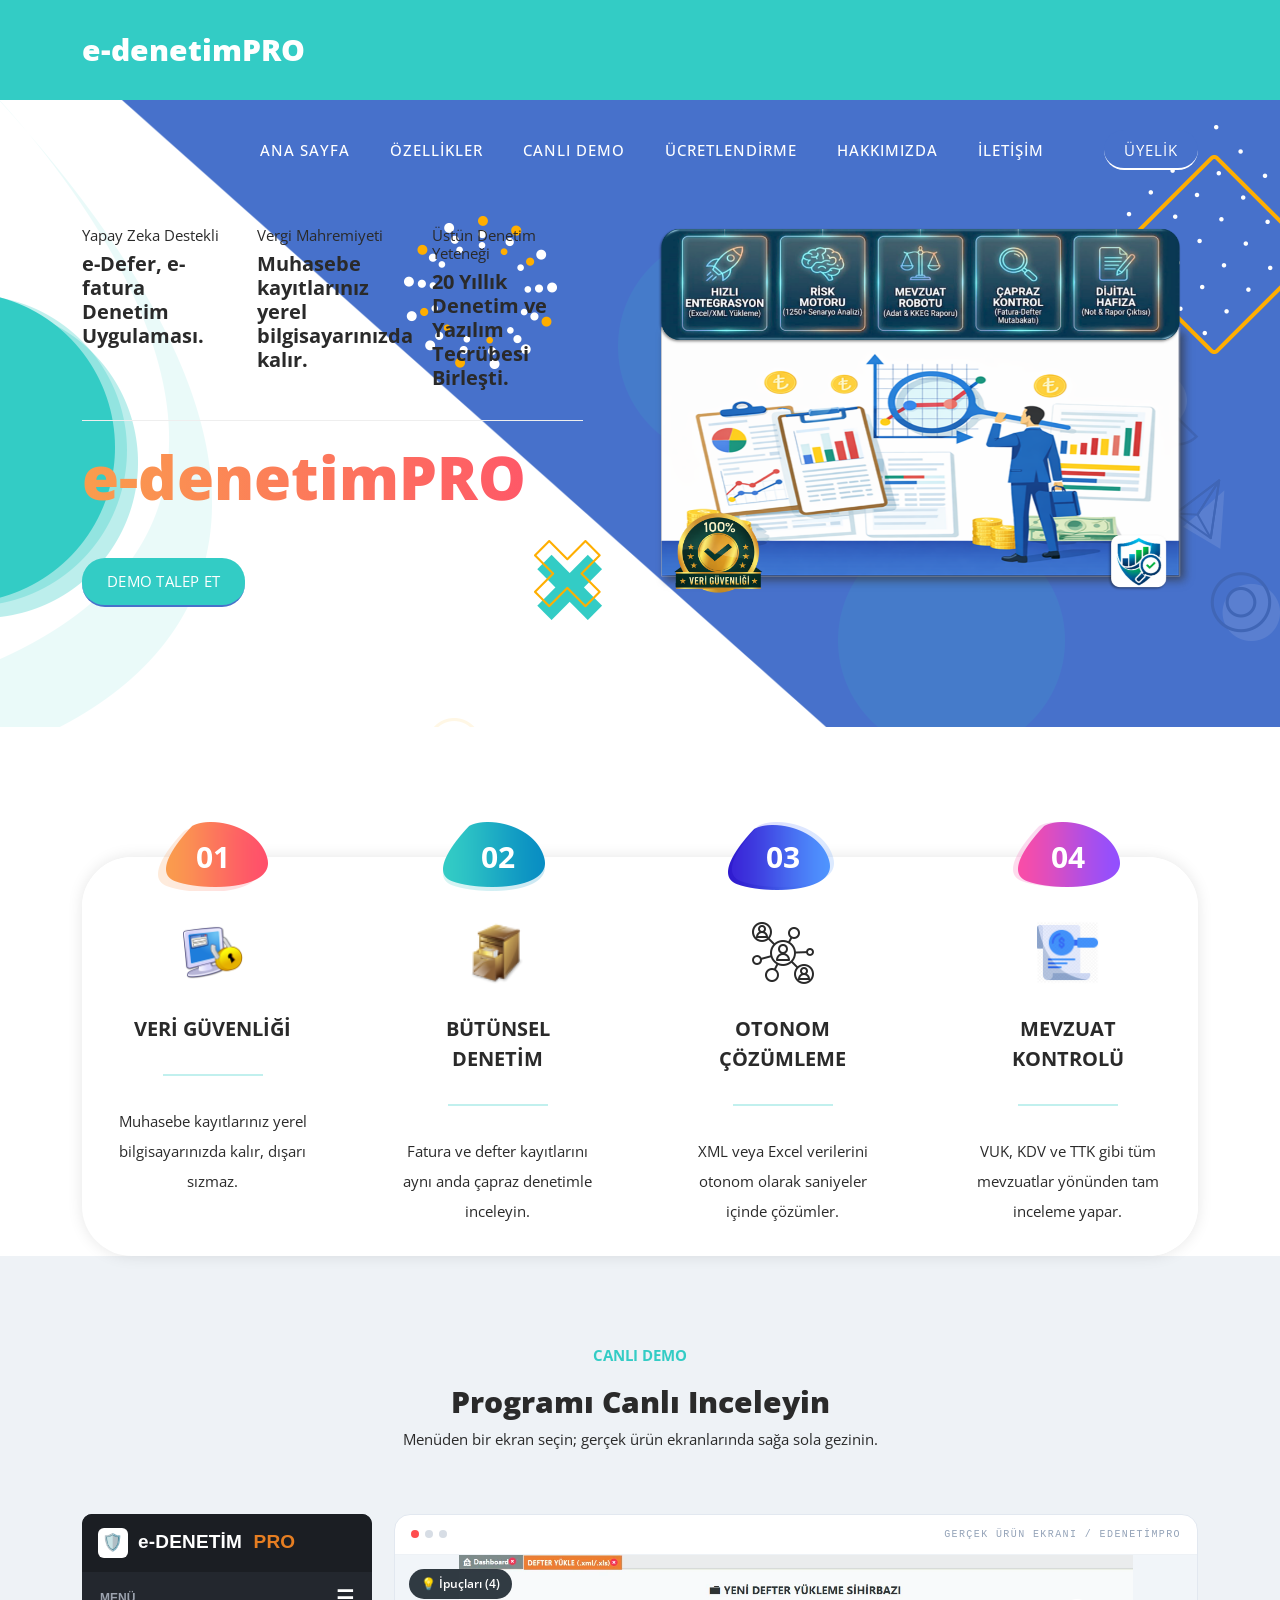
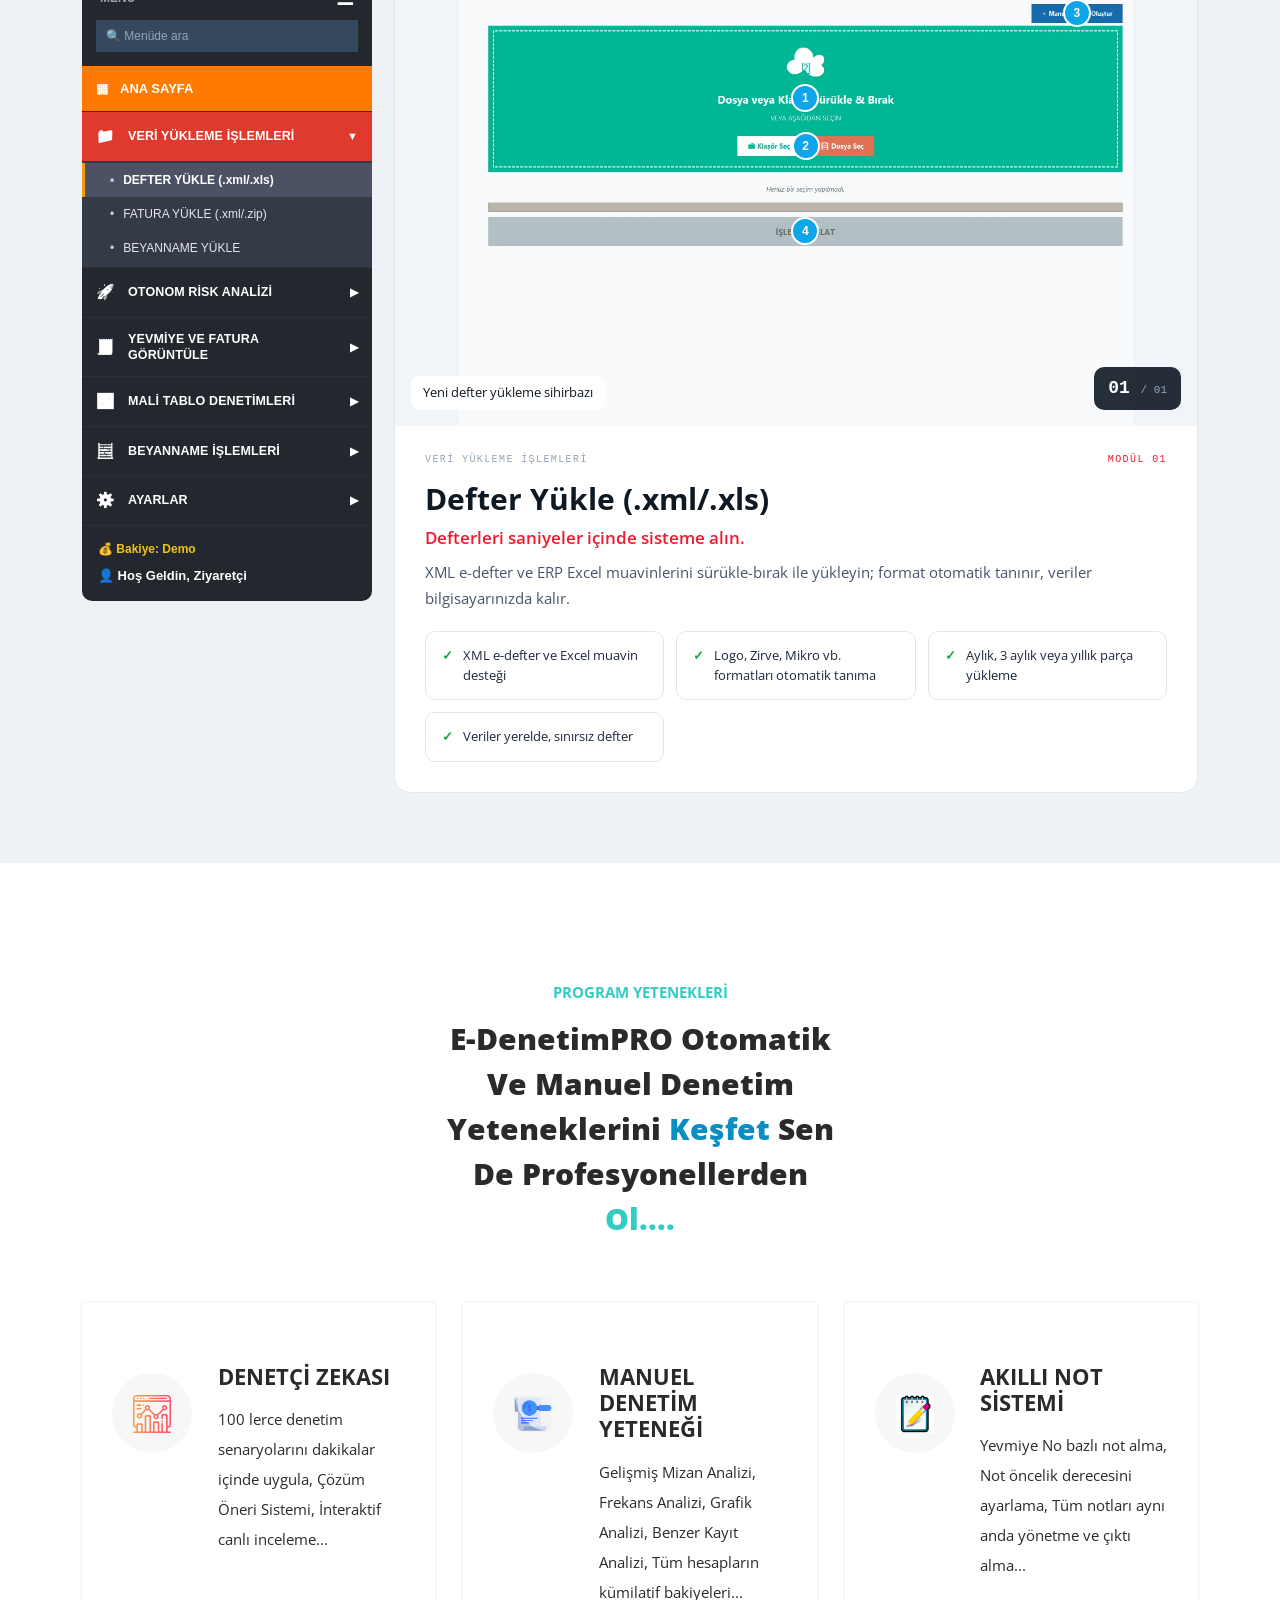
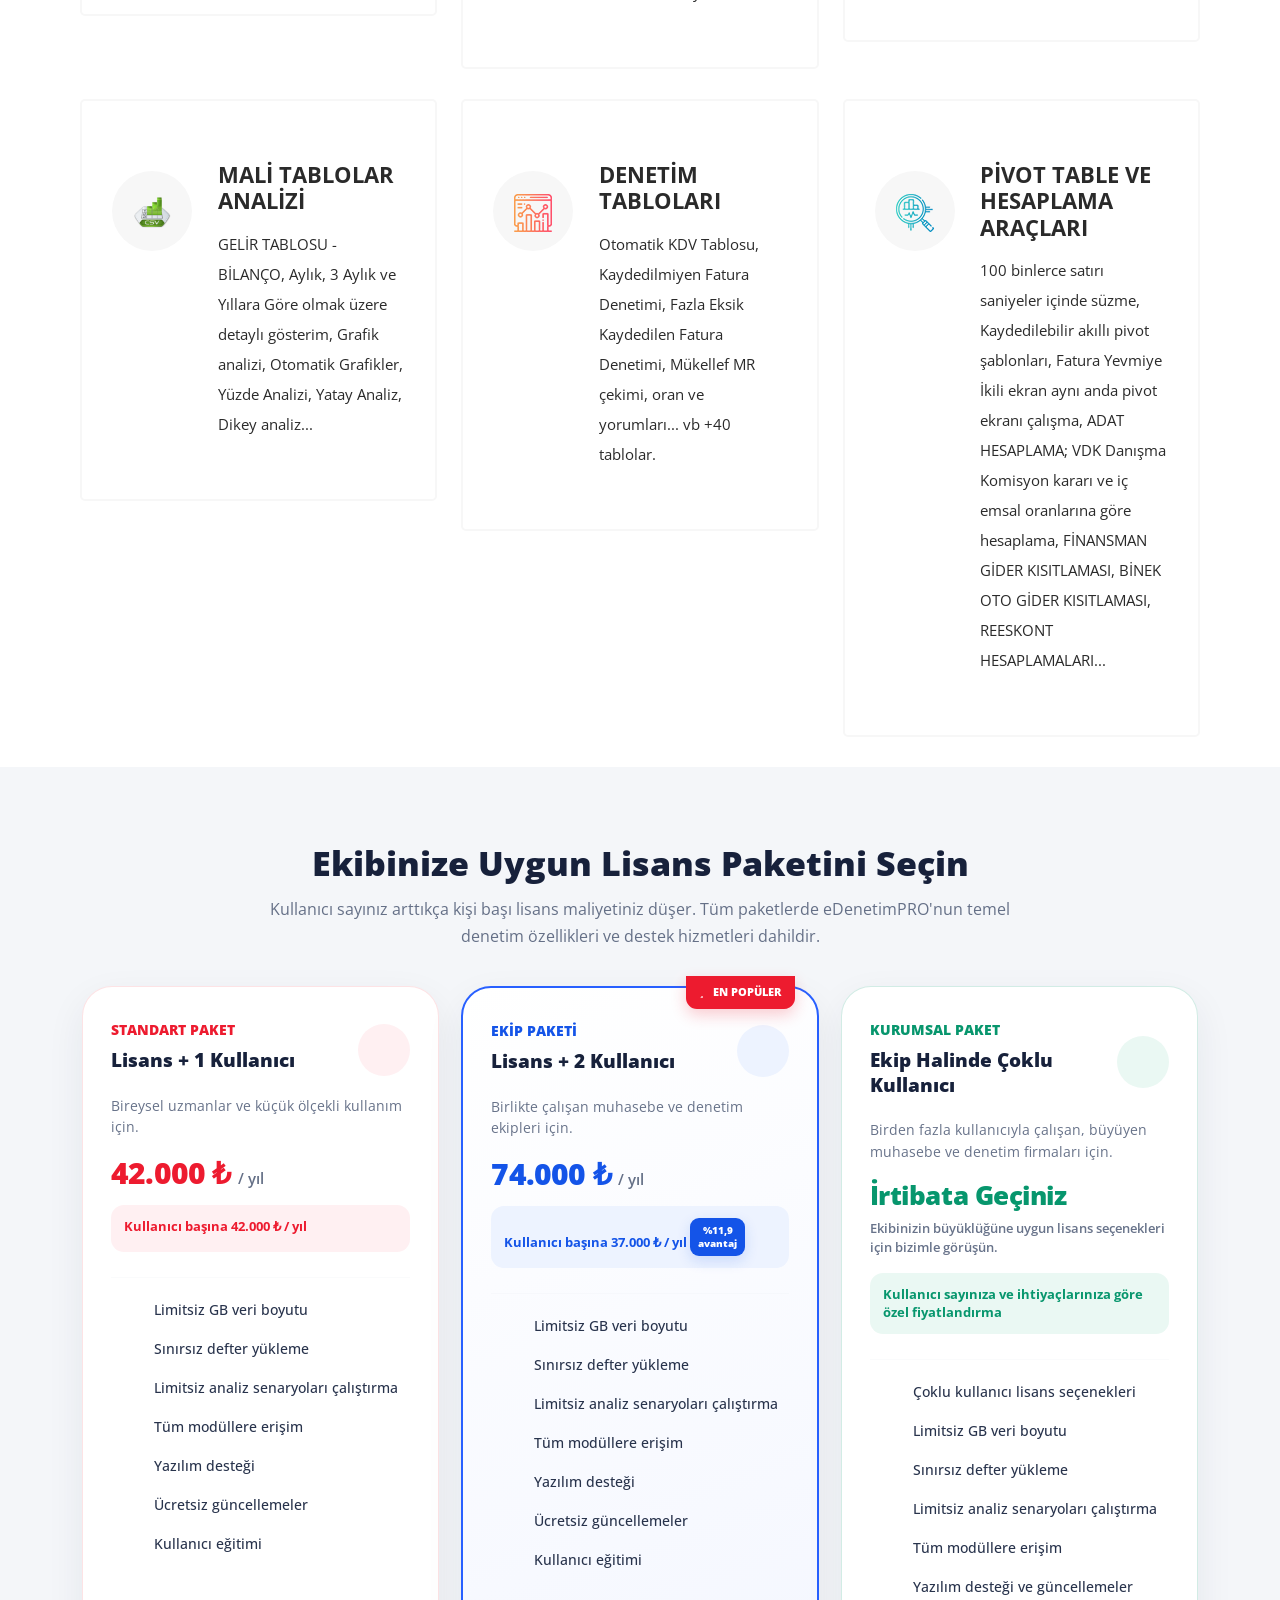
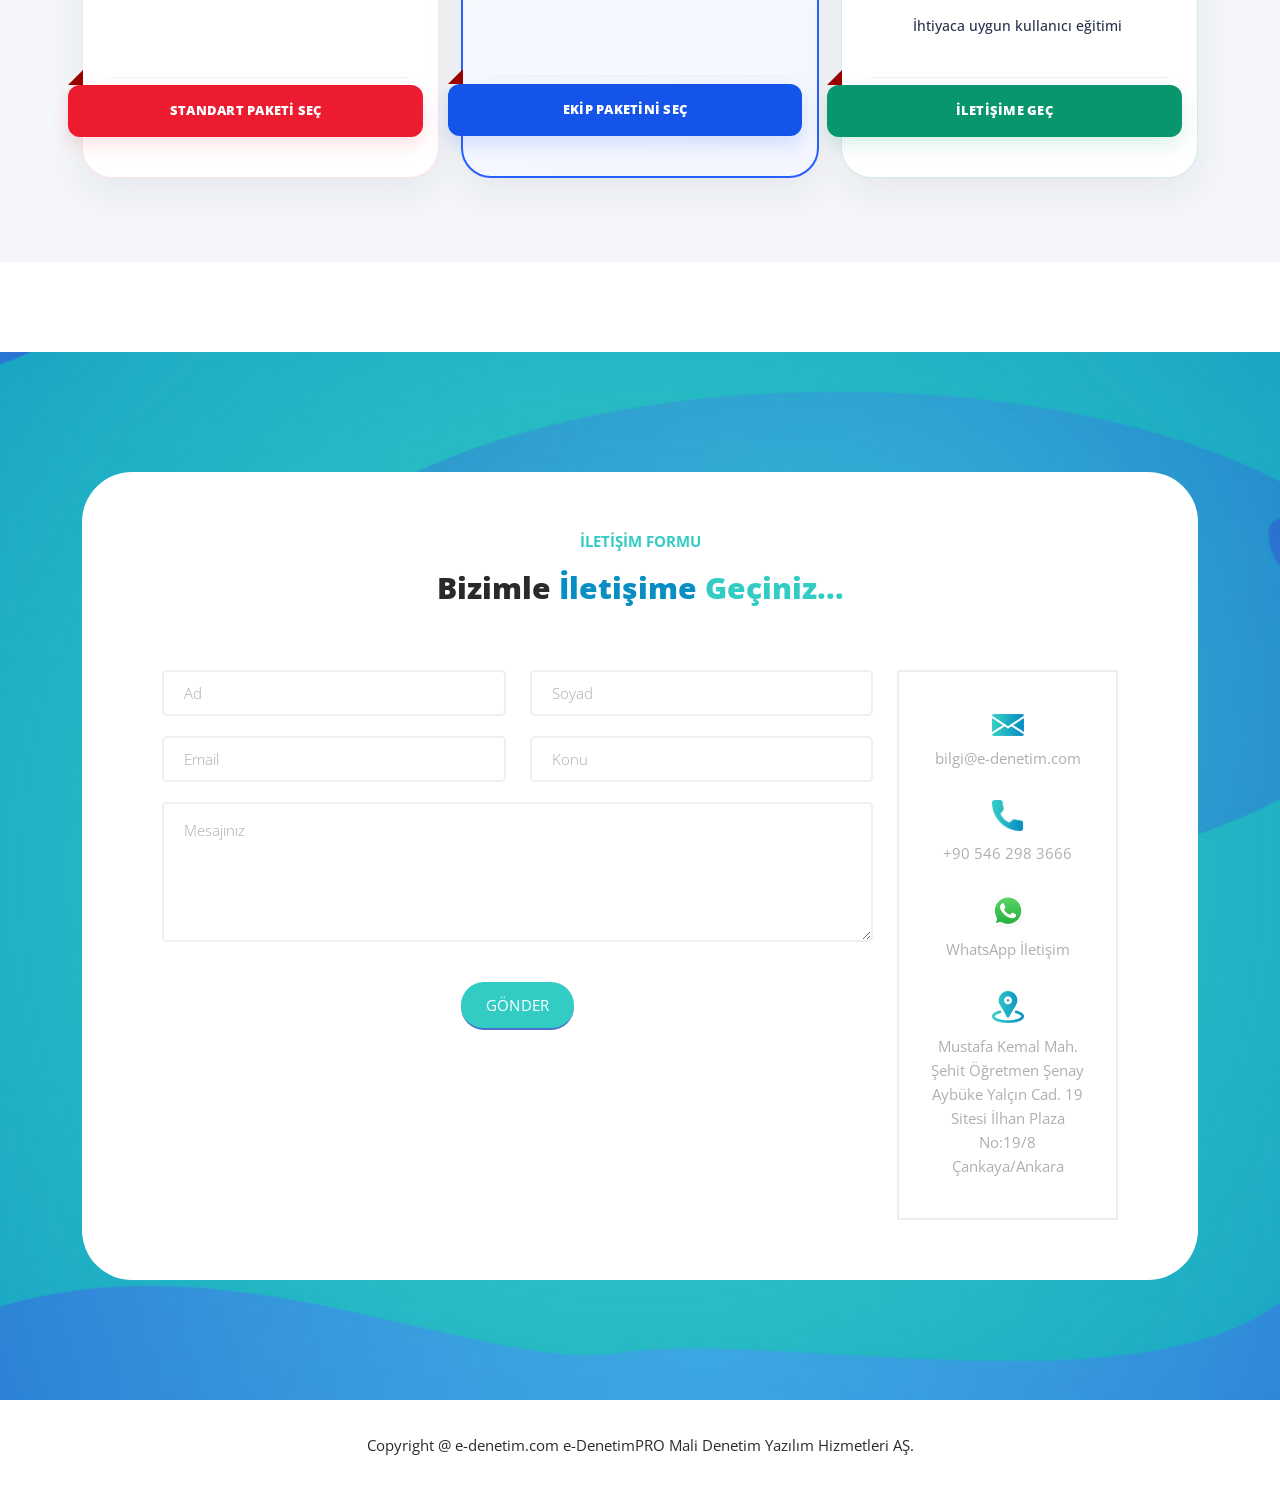
==== commit 423033e8: "Update index.html" ====
--- a/public/index.html
+++ b/public/index.html
@@ -536,6 +536,71 @@
     
     
     </style>
+<style>
+/* ==================================================
+       eDenetimPRO FİYATLANDIRMA - RESPONSIVE 3 KART
+    ================================================== */
+    #fiyatlar { background:#f4f6f9; padding:76px 0 84px; overflow:hidden; }
+    #fiyatlar .pricing-intro { max-width:780px; margin:0 auto 36px; text-align:center; }
+    #fiyatlar .pricing-intro h2 { color:#17213b; font-size:34px; font-weight:800; margin-bottom:12px; }
+    #fiyatlar .pricing-intro p { color:#657087; font-size:16px; margin:0; line-height:1.7; }
+    #fiyatlar .pricing-row { display:grid; grid-template-columns:repeat(3,minmax(0,1fr)); gap:22px; align-items:stretch; }
+    #fiyatlar .pricing-col { min-width:0; display:flex; }
+    #fiyatlar .pricing-card {
+        --plan-color:#ed1b2f; --plan-soft:#fff0f2; --plan-shadow:rgba(237,27,47,.13);
+        width:100%; min-width:0; min-height:700px; height:100%; box-sizing:border-box;
+        background:#fff; border:1px solid rgba(237,27,47,.12); border-radius:30px;
+        padding:34px 28px 26px; position:relative; display:flex; flex-direction:column;
+        box-shadow:0 14px 38px rgba(31,45,75,.07); transition:transform .25s ease,box-shadow .25s ease;
+    }
+    #fiyatlar .pricing-card:hover { transform:translateY(-5px); box-shadow:0 20px 44px rgba(31,45,75,.12); }
+    #fiyatlar .pricing-card.plan-blue { --plan-color:#1454e8; --plan-soft:#edf3ff; --plan-shadow:rgba(20,84,232,.16); border:2px solid #2860ff; background:linear-gradient(160deg,#fff 0%,#f3f6ff 100%); }
+    #fiyatlar .pricing-card.plan-contact { --plan-color:#07966d; --plan-soft:#eaf8f3; --plan-shadow:rgba(7,150,109,.14); border-color:rgba(7,150,109,.18); }
+    #fiyatlar .plan-topline { display:flex; align-items:center; justify-content:space-between; gap:12px; margin-bottom:16px; }
+    #fiyatlar .plan-subtitle { color:var(--plan-color); font-size:14px; line-height:1.35; font-weight:800; margin:0 0 8px; }
+    #fiyatlar .plan-title { color:#17213b; font-size:clamp(19px,1.45vw,23px); line-height:1.3; font-weight:800; margin:0 0 6px; }
+    #fiyatlar .plan-description { color:#68738a; font-size:14px; line-height:1.55; min-height:43px; margin:0 0 18px; }
+    #fiyatlar .plan-icon { width:52px; height:52px; flex:0 0 52px; border-radius:50%; display:flex; align-items:center; justify-content:center; color:var(--plan-color); background:var(--plan-soft); font-size:22px; }
+    #fiyatlar .price-main { color:var(--plan-color); font-size:clamp(29px,2.35vw,40px); line-height:1.12; font-weight:900; letter-spacing:-.8px; white-space:nowrap; margin:0 0 15px; }
+    #fiyatlar .price-main small { color:#657087; font-size:15px; font-weight:600; letter-spacing:0; }
+    #fiyatlar .price-per-user { color:var(--plan-color); background:var(--plan-soft); border-radius:13px; padding:12px 13px; font-size:13px; line-height:1.45; font-weight:700; margin-bottom:25px; min-height:47px; }
+    #fiyatlar .saving-badge { display:inline-block; background:var(--plan-color); color:#fff; border-radius:9px; padding:6px 8px; font-size:10px; line-height:1.3; font-weight:800; text-align:center; box-shadow:0 5px 14px var(--plan-shadow); }
+    #fiyatlar .popular-ribbon { position:absolute; top:-12px; right:22px; padding:8px 14px; background:#ed1b2f; color:#fff; border-radius:0 0 11px 11px; font-size:11px; font-weight:800; box-shadow:0 6px 15px rgba(237,27,47,.22); }
+    #fiyatlar .card-divider { border:0; border-top:1px solid #edf0f5; margin:0 0 22px; }
+    #fiyatlar .feature-list-price { list-style:none; padding:0; margin:0 0 22px; }
+    #fiyatlar .feature-list-price li { display:flex; align-items:flex-start; gap:10px; margin-bottom:14px; color:#28334c; font-size:13.5px; line-height:1.5; font-weight:500; }
+    #fiyatlar .feature-list-price li i { color:var(--plan-color); font-size:16px; width:18px; flex:0 0 18px; margin-top:1px; }
+    #fiyatlar .plan-note { border-top:1px solid #edf0f5; padding-top:16px; margin:auto 0 18px; color:#737d91; font-size:12px; line-height:1.6; }
+    #fiyatlar .plan-button { display:flex; align-items:center; justify-content:center; width:100%; min-height:52px; border-radius:12px; background:var(--plan-color); color:#fff; text-decoration:none; text-align:center; padding:13px 12px; font-size:13px; line-height:1.35; font-weight:800; letter-spacing:.25px; box-shadow:0 8px 18px var(--plan-shadow); transition:filter .2s ease,transform .2s ease; }
+    #fiyatlar .plan-button:hover { color:#fff; filter:brightness(.95); transform:translateY(-2px); }
+    #fiyatlar .contact-price { white-space:normal; font-size:clamp(25px,2vw,34px); letter-spacing:-.45px; line-height:1.2; margin:0 0 15px; }
+    #fiyatlar .contact-price small { display:block; font-size:13px; font-weight:600; color:#68738a; letter-spacing:0; margin-top:7px; line-height:1.5; white-space:normal; }
+    @media (max-width:991.98px) {
+        #fiyatlar { padding:58px 0 64px; }
+        #fiyatlar .pricing-row { grid-template-columns:repeat(2,minmax(0,1fr)); gap:18px; }
+        #fiyatlar .pricing-card { min-height:660px; padding:31px 23px 23px; }
+        #fiyatlar .pricing-card.plan-contact { grid-column:1 / -1; min-height:0; }
+        #fiyatlar .pricing-card.plan-contact .feature-list-price { display:grid; grid-template-columns:repeat(2,minmax(0,1fr)); column-gap:18px; }
+    }
+    @media (max-width:575.98px) {
+        #fiyatlar { padding:44px 0 50px; }
+        #fiyatlar .container { padding-left:15px; padding-right:15px; }
+        #fiyatlar .pricing-intro { margin-bottom:28px; }
+        #fiyatlar .pricing-intro h2 { font-size:27px; }
+        #fiyatlar .pricing-intro p { font-size:14px; }
+        #fiyatlar .pricing-row { grid-template-columns:minmax(0,1fr); gap:22px; }
+        #fiyatlar .pricing-card,#fiyatlar .pricing-card.plan-contact { grid-column:auto; min-height:0; padding:29px 21px 22px; border-radius:24px; }
+        #fiyatlar .plan-title { font-size:21px; }
+        #fiyatlar .plan-description { min-height:0; margin-bottom:17px; }
+        #fiyatlar .price-main { font-size:36px; }
+        #fiyatlar .contact-price { font-size:31px; }
+        #fiyatlar .plan-icon { width:47px; height:47px; flex-basis:47px; }
+        #fiyatlar .pricing-card.plan-contact .feature-list-price { display:block; }
+        #fiyatlar .feature-list-price li { font-size:13.5px; margin-bottom:13px; }
+        #fiyatlar .popular-ribbon { right:17px; font-size:10px; }
+        #fiyatlar .plan-note { margin-top:10px; }
+    }
+</style>
 </head>
 <body>
 <div class="lightbox-overlay" id="imageLightbox" onclick="closeLightbox()">
@@ -788,57 +853,84 @@
 </div>
 </div>
 </div>
-<div class="section" id="fiyatlar" style="background-color: #f4f6f9; padding: 80px 0;">
+<div class="section" id="fiyatlar">
 <div class="container">
-<div class="row">
-<!-- Sol Kart (İlk Yıl) -->
-<div class="col-lg-6 mb-4 wow fadeInUp" data-wow-delay="0.2s">
-<div class="pricing-card">
-<div class="price-ribbon red-ribbon"><span>75.000 ₺</span></div>
-<h5 class="plan-subtitle red-text">STANDART PAKET</h5>
-<h3 class="plan-title">Lisans+ 1 Kullanıcı</h3>
-<hr class="card-divider"/>
-<ul class="feature-list-price">
-<li><i class="fas fa-info-circle icon-red"></i> LİMİTSİZ GB VERİ BOYUTU</li>
-<li><i class="fas fa-info-circle icon-red"></i> SINIRSIZ DEFTER YÜKLEME</li>
-<li><i class="fas fa-info-circle icon-red"></i> LİMİTSİZ ANALİZ SENARYOLARI ÇALIŞTIRMA</li>
-<li><i class="fas fa-info-circle icon-red"></i> TÜM MODÜLLERE ERİŞİM</li>
-<li><i class="fas fa-info-circle icon-red"></i> ÜCRETSİZ YAZILIM DESTEĞİ</li>
-<li><i class="fas fa-info-circle icon-red"></i> ÜCRETSİZ GÜNCELLEMELER</li>
-<li><i class="fas fa-check-circle icon-red"></i> KULLANICI EĞİTİMİ</li></ul>
-<hr class="card-divider"/>
-<p class="plan-note">İlk yıl boyunca tüm hizmetler ve destek ücrete dahildir.</p>
-<div class="plan-button red-button">İLK YIL PAKETİ</div>
-</div>
-</div>
-<!-- Sağ Kart (Sonraki Yıllar) -->
-<div class="col-lg-6 mb-4 wow fadeInUp" data-wow-delay="0.4s">
-<div class="pricing-card">
-<div class="price-ribbon green-ribbon">
-<span>30.000 ₺</span><br/>
-<small>/ kullanıcı / yıl</small>
-</div>
-<h5 class="plan-subtitle green-text">SONRAKİ YILLAR</h5>
-<h3 class="plan-title">Ek Kullanıcı</h3>
-<hr class="card-divider"/>
-<ul class="feature-list-price">
-<li><i class="fas fa-info-circle icon-green"></i> HER KULLANICI İÇİN STANDART FİYAT</li>
-<li><i class="fas fa-info-circle icon-green"></i> YILLIK SABİT ÜCRET</li>
-<li><i class="fas fa-info-circle icon-green"></i> EK LİSANS ÜCRETİ YOK</li>
-<li><i class="fas fa-info-circle icon-green"></i></li>
-<li><i class="fas fa-info-circle icon-green"></i></li>
-<li><i class="fas fa-info-circle icon-green"></i></li>
-</ul>
-<hr class="card-divider"/>
-<p class="plan-note">Destek, güncelleme ve tüm hizmetler yıllık ücrete dahildir.</p>
-<div class="plan-button green-button">YILLIK YENİLEME</div>
-</div>
-</div>
-</div>
-<div class="row mt-4 text-center wow fadeInUp" data-wow-delay="0.6s">
-<div class="col-12">
-</div>
-</div>
+    <div class="pricing-intro">
+        <h2>Ekibinize Uygun Lisans Paketini Seçin</h2>
+        <p>Kullanıcı sayınız arttıkça kişi başı lisans maliyetiniz düşer. Tüm paketlerde eDenetimPRO'nun temel denetim özellikleri ve destek hizmetleri dahildir.</p>
+    </div>
+    <div class="pricing-row">
+        <div class="pricing-col">
+            <div class="pricing-card plan-red">
+                <div class="plan-topline">
+                    <div><h5 class="plan-subtitle">STANDART PAKET</h5><h3 class="plan-title">Lisans + 1 Kullanıcı</h3></div>
+                    <div class="plan-icon"><i class="fas fa-user"></i></div>
+                </div>
+                <p class="plan-description">Bireysel uzmanlar ve küçük ölçekli kullanım için.</p>
+                <div class="price-main">42.000 ₺ <small>/ yıl</small></div>
+                <div class="price-per-user">Kullanıcı başına 42.000 ₺ / yıl</div>
+                <hr class="card-divider"/>
+                <ul class="feature-list-price">
+                    <li><i class="fas fa-check-circle"></i> Limitsiz GB veri boyutu</li>
+                    <li><i class="fas fa-check-circle"></i> Sınırsız defter yükleme</li>
+                    <li><i class="fas fa-check-circle"></i> Limitsiz analiz senaryoları çalıştırma</li>
+                    <li><i class="fas fa-check-circle"></i> Tüm modüllere erişim</li>
+                    <li><i class="fas fa-check-circle"></i> Yazılım desteği</li>
+                    <li><i class="fas fa-check-circle"></i> Ücretsiz güncellemeler</li>
+                    <li><i class="fas fa-check-circle"></i> Kullanıcı eğitimi</li>
+                </ul>
+                <p class="plan-note">Yıllık lisans ücretine destek, güncellemeler ve belirtilen hizmetler dahildir.</p>
+                <a class="plan-button" href="https://hesabim.e-denetim.com/web-register">STANDART PAKETİ SEÇ</a>
+            </div>
+        </div>
+        <div class="pricing-col">
+            <div class="pricing-card plan-blue">
+                <div class="popular-ribbon"><i class="fas fa-star"></i> &nbsp; EN POPÜLER</div>
+                <div class="plan-topline">
+                    <div><h5 class="plan-subtitle">EKİP PAKETİ</h5><h3 class="plan-title">Lisans + 2 Kullanıcı</h3></div>
+                    <div class="plan-icon"><i class="fas fa-user-friends"></i></div>
+                </div>
+                <p class="plan-description">Birlikte çalışan muhasebe ve denetim ekipleri için.</p>
+                <div class="price-main">74.000 ₺ <small>/ yıl</small></div>
+                <div class="price-per-user">Kullanıcı başına 37.000 ₺ / yıl <span class="saving-badge float-right">%11,9<br/>avantaj</span></div>
+                <hr class="card-divider"/>
+                <ul class="feature-list-price">
+                    <li><i class="fas fa-check-circle"></i> Limitsiz GB veri boyutu</li>
+                    <li><i class="fas fa-check-circle"></i> Sınırsız defter yükleme</li>
+                    <li><i class="fas fa-check-circle"></i> Limitsiz analiz senaryoları çalıştırma</li>
+                    <li><i class="fas fa-check-circle"></i> Tüm modüllere erişim</li>
+                    <li><i class="fas fa-check-circle"></i> Yazılım desteği</li>
+                    <li><i class="fas fa-check-circle"></i> Ücretsiz güncellemeler</li>
+                    <li><i class="fas fa-check-circle"></i> Kullanıcı eğitimi</li>
+                </ul>
+                <p class="plan-note">Yıllık lisans ücretine destek, güncellemeler ve belirtilen hizmetler dahildir.</p>
+                <a class="plan-button" href="https://hesabim.e-denetim.com/web-register">EKİP PAKETİNİ SEÇ</a>
+            </div>
+        </div>
+        <div class="pricing-col">
+            <div class="pricing-card plan-contact">
+                <div class="plan-topline">
+                    <div><h5 class="plan-subtitle">KURUMSAL PAKET</h5><h3 class="plan-title">Ekip Halinde Çoklu Kullanıcı</h3></div>
+                    <div class="plan-icon"><i class="fas fa-users"></i></div>
+                </div>
+                <p class="plan-description">Birden fazla kullanıcıyla çalışan, büyüyen muhasebe ve denetim firmaları için.</p>
+                <div class="price-main contact-price">İrtibata Geçiniz<small>Ekibinizin büyüklüğüne uygun lisans seçenekleri için bizimle görüşün.</small></div>
+                <div class="price-per-user">Kullanıcı sayınıza ve ihtiyaçlarınıza göre özel fiyatlandırma</div>
+                <hr class="card-divider"/>
+                <ul class="feature-list-price">
+                    <li><i class="fas fa-check-circle"></i> Çoklu kullanıcı lisans seçenekleri</li>
+                    <li><i class="fas fa-check-circle"></i> Limitsiz GB veri boyutu</li>
+                    <li><i class="fas fa-check-circle"></i> Sınırsız defter yükleme</li>
+                    <li><i class="fas fa-check-circle"></i> Limitsiz analiz senaryoları çalıştırma</li>
+                    <li><i class="fas fa-check-circle"></i> Tüm modüllere erişim</li>
+                    <li><i class="fas fa-check-circle"></i> Yazılım desteği ve güncellemeler</li>
+                    <li><i class="fas fa-check-circle"></i> İhtiyaca uygun kullanıcı eğitimi</li>
+                </ul>
+                <p class="plan-note">Kullanıcı sayısı ve firmanızın ihtiyaçlarına göre teklif hazırlamak için iletişime geçin.</p>
+                <a class="plan-button" href="#contact">İLETİŞİME GEÇ</a>
+            </div>
+        </div>
+    </div>
 </div>
 </div>
 <div class="contact-us section" id="contact">
